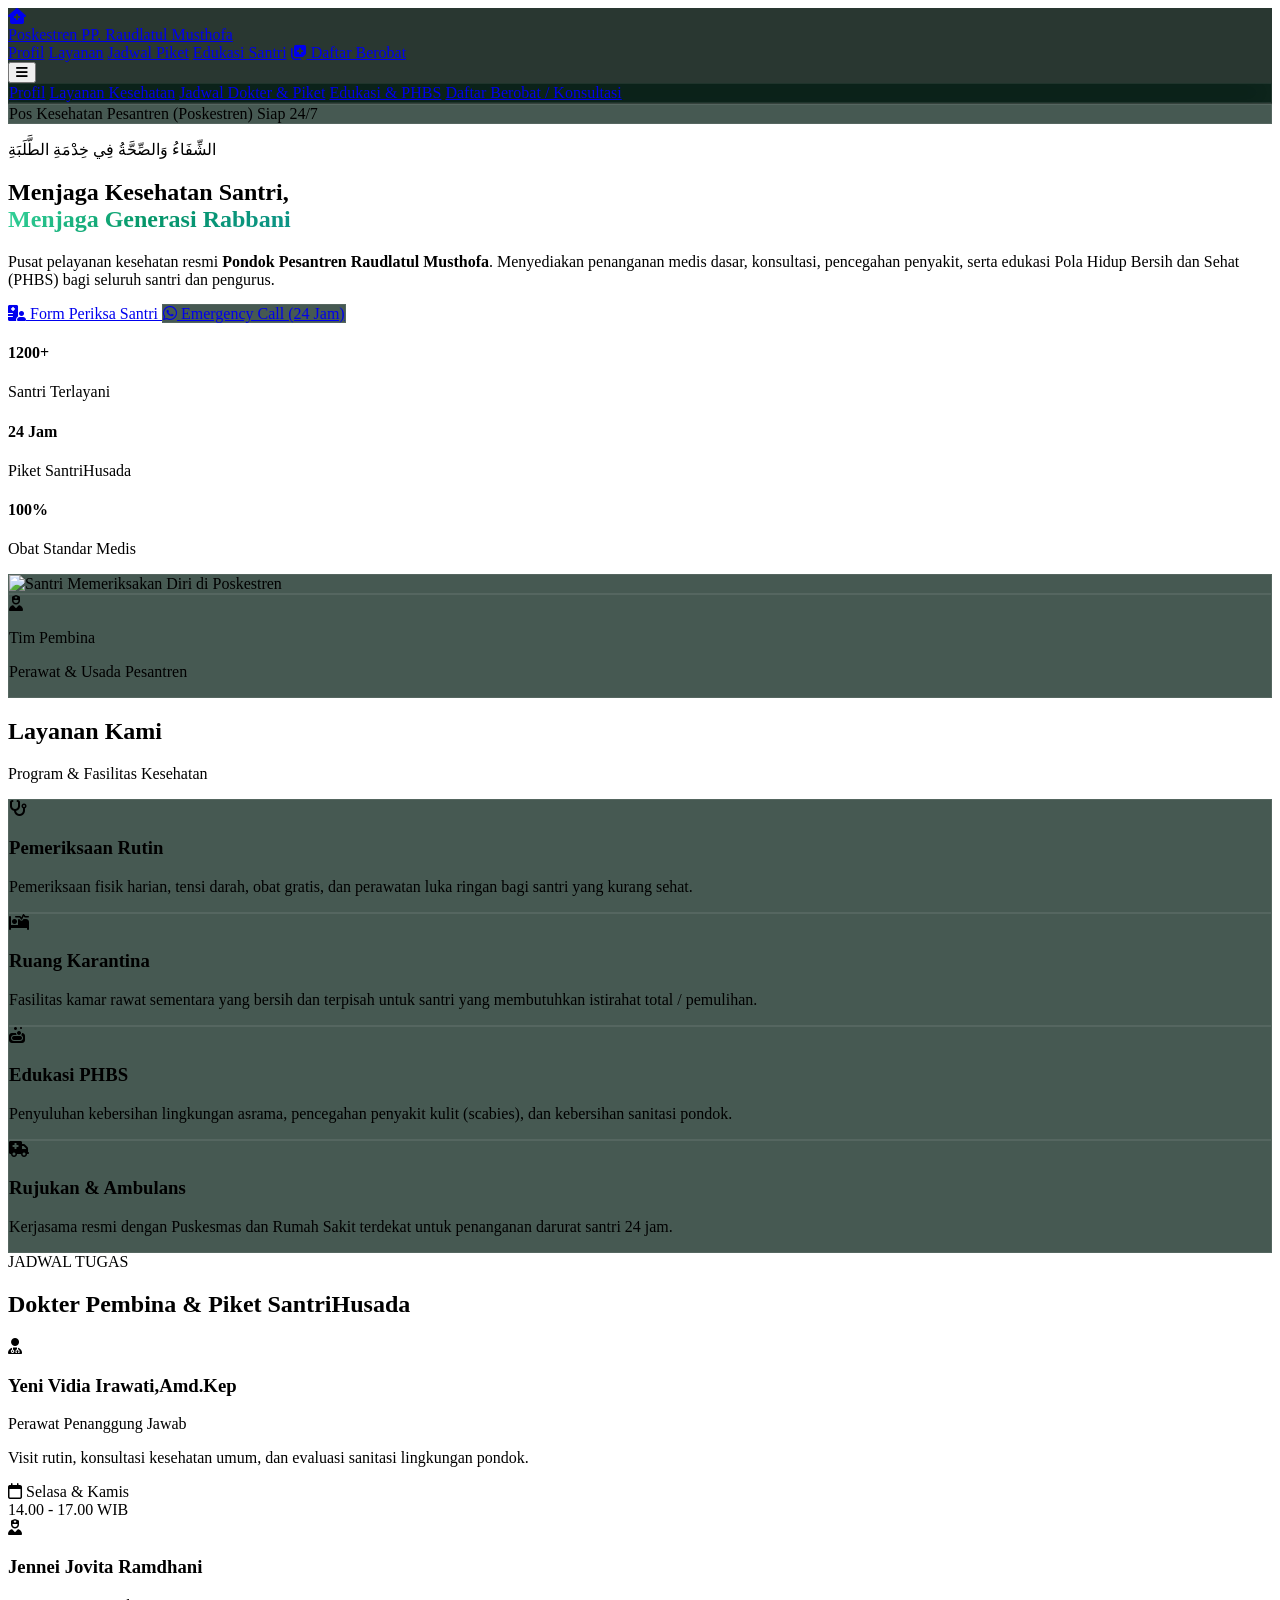
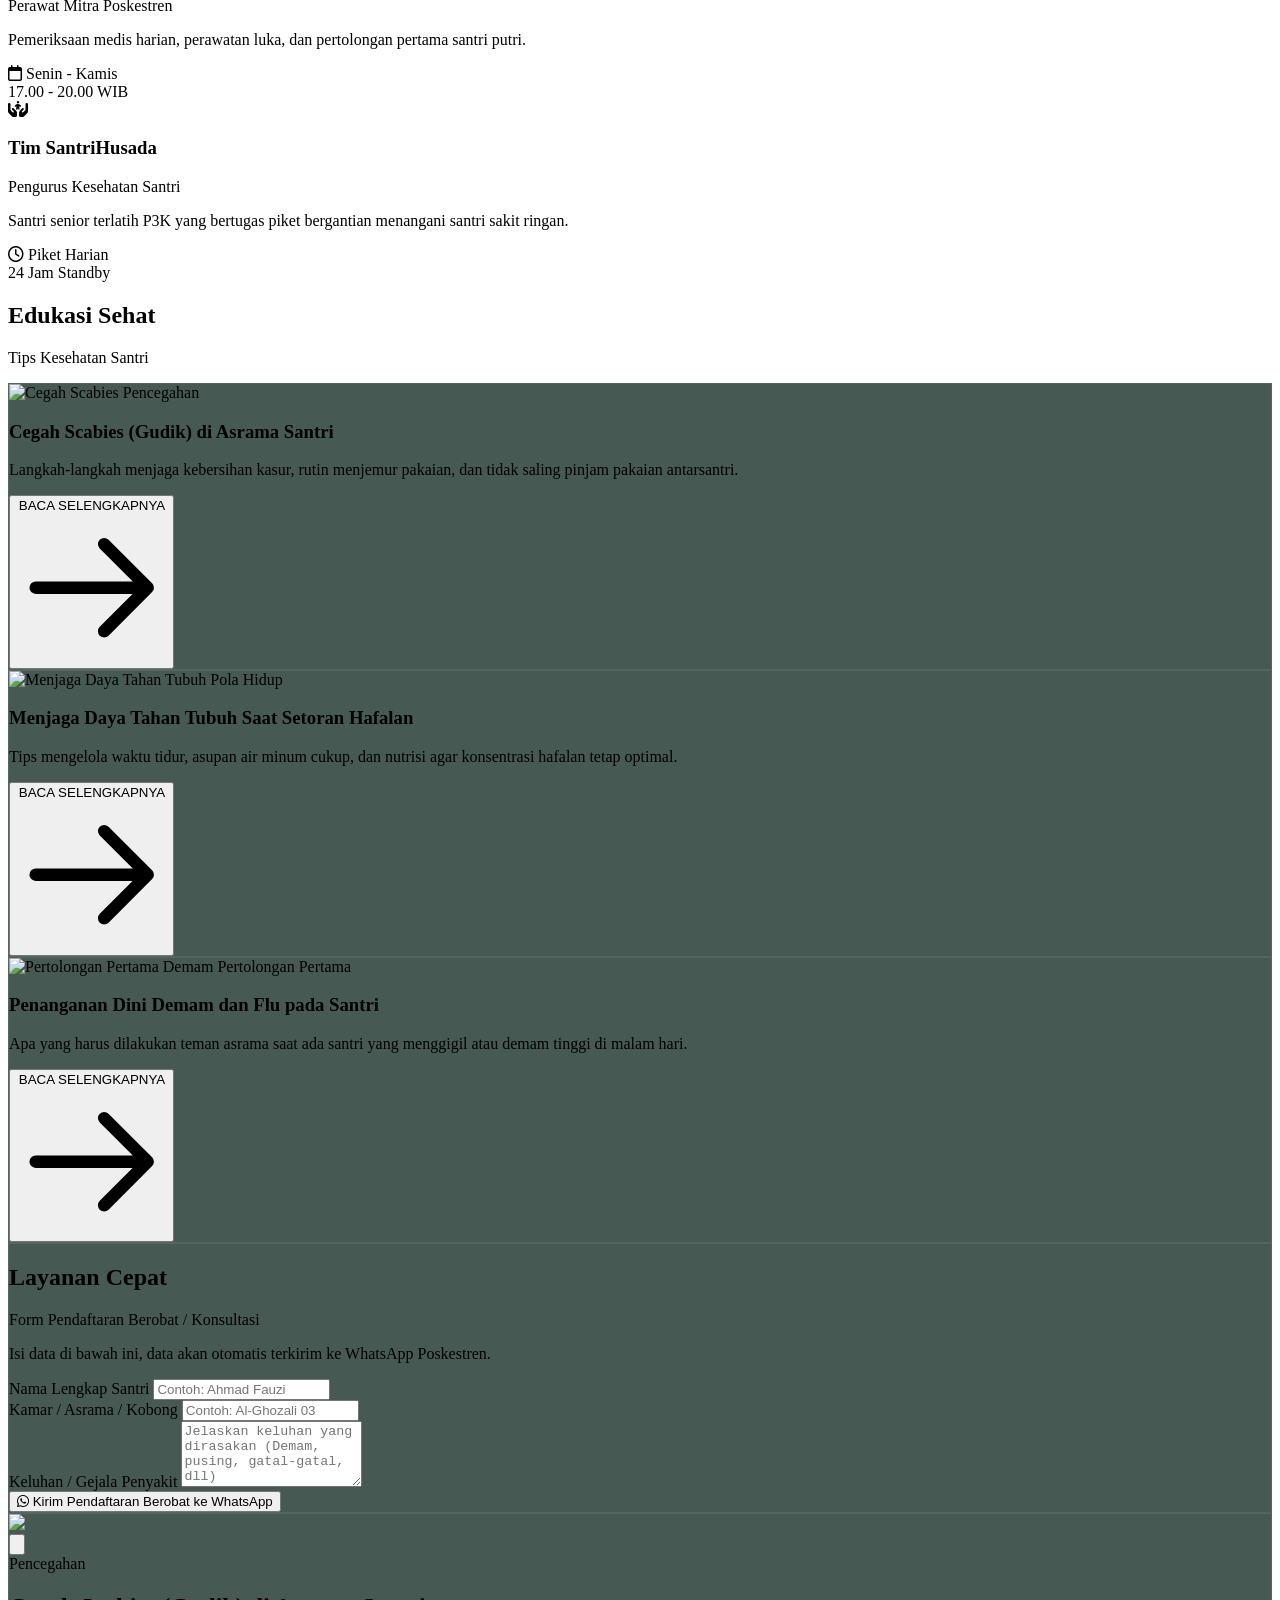
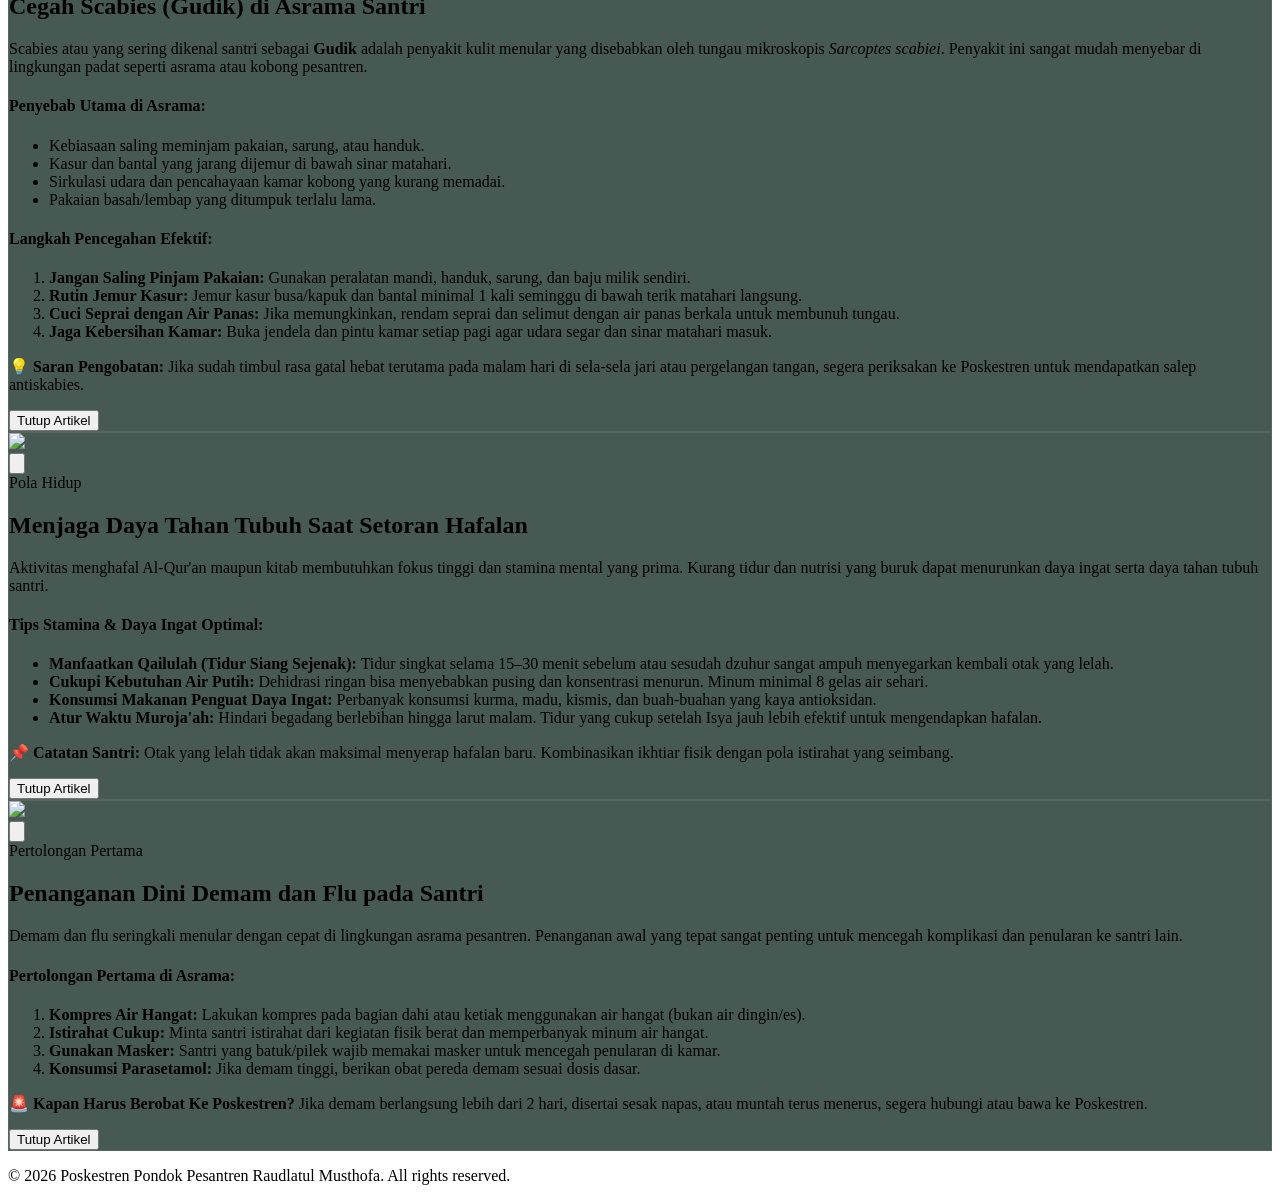
==== index.html @ 6a512077 "Update index.html" ====
<!DOCTYPE html>
<html lang="id" class="scroll-smooth">
<head>
    <meta charset="UTF-8">
    <meta name="viewport" content="width=device-width, initial-scale=1.0">
    <title>Poskestren - Divisi Kesehatan Pondok Pesantren Raudlatul Musthofa</title>
    
    <!-- Tailwind CSS CDN -->
    <script src="https://cdn.tailwindcss.com"></script>
    <!-- Font Awesome Icons -->
    <link rel="stylesheet" href="https://cdnjs.cloudflare.com/ajax/libs/font-awesome/6.4.0/css/all.min.css">
    <!-- Google Fonts -->
    <link href="https://fonts.googleapis.com/css2?family=Plus+Jakarta+Sans:wght@300;400;500;600;700;800&family=Amiri:wght@400;700&display=swap" rel="stylesheet">
    
    <script>
        tailwind.config = {
            theme: {
                extend: {
                    fontFamily: {
                        sans: ['Plus Jakarta Sans', 'sans-serif'],
                        arabic: ['Amiri', 'serif'],
                    },
                    colors: {
                        santri: {
                            dark: '#04150E',
                            card: '#082218',
                            primary: '#0D9488',
                            emerald: '#059669',
                            gold: '#D97706',
                            light: '#ECFDF5'
                        }
                    },
                    animation: {
                        'float-slow': 'float 6s ease-in-out infinite',
                    },
                    keyframes: {
                        float: {
                            '0%, 100%': { transform: 'translateY(0px)' },
                            '50%': { transform: 'translateY(-10px)' },
                        }
                    }
                }
            }
        }
    </script>
    <style>
        ::-webkit-scrollbar {
            width: 8px;
        }
        ::-webkit-scrollbar-track {
            background: #04150E;
        }
        ::-webkit-scrollbar-thumb {
            background: #115E59;
            border-radius: 4px;
        }
        ::-webkit-scrollbar-thumb:hover {
            background: #0D9488;
        }
        .glass-card {
            background: rgba(8, 34, 24, 0.75);
            backdrop-filter: blur(14px);
            border: 1px solid rgba(255, 255, 255, 0.08);
        }
        .glass-nav {
            background: rgba(4, 21, 14, 0.85);
            backdrop-filter: blur(16px);
            border-bottom: 1px solid rgba(255, 255, 255, 0.05);
        }
        .text-gold-gradient {
            background: linear-gradient(135deg, #F59E0B 0%, #FBBF24 50%, #D97706 100%);
            -webkit-background-clip: text;
            -webkit-text-fill-color: transparent;
        }
        .text-emerald-gradient {
            background: linear-gradient(135deg, #34D399 0%, #059669 50%, #0D9488 100%);
            -webkit-background-clip: text;
            -webkit-text-fill-color: transparent;
        }
    </style>
</head>
<body class="bg-santri-dark text-slate-200 font-sans antialiased relative overflow-x-hidden selection:bg-emerald-500 selection:text-white">

    <!-- Ambient Glowing Backgrounds -->
    <div class="fixed top-0 left-1/4 w-[500px] h-[500px] bg-emerald-600/10 rounded-full blur-[120px] pointer-events-none -z-10 animate-pulse"></div>
    <div class="fixed bottom-1/3 right-10 w-[400px] h-[400px] bg-teal-500/10 rounded-full blur-[100px] pointer-events-none -z-10"></div>

    <!-- Navigation Bar -->
    <header class="fixed top-0 left-0 w-full z-40 glass-nav transition-all duration-300">
        <div class="max-w-7xl mx-auto px-6 py-4 flex items-center justify-between">
            <a href="#" class="flex items-center gap-3 group">
                <div class="w-10 h-10 rounded-xl bg-gradient-to-tr from-emerald-600 to-amber-500 flex items-center justify-center text-white text-xl font-extrabold shadow-lg shadow-emerald-900/40 group-hover:scale-105 transition-transform">
                    <i class="fa-solid fa-house-medical"></i>
                </div>
                <div>
                    <span class="text-lg font-bold text-white block leading-tight">Poskestren</span>
                    <span class="text-xs text-emerald-400 font-medium">PP. Raudlatul Musthofa</span>
                </div>
            </a>

            <!-- Desktop Nav -->
            <nav class="hidden lg:flex items-center space-x-8 text-sm font-medium">
                <a href="#profil" class="text-slate-300 hover:text-emerald-400 transition-colors">Profil</a>
                <a href="#services" class="text-slate-300 hover:text-emerald-400 transition-colors">Layanan</a>
                <a href="#schedule" class="text-slate-300 hover:text-emerald-400 transition-colors">Jadwal Piket</a>
                <a href="#edukasisantri" class="text-slate-300 hover:text-emerald-400 transition-colors">Edukasi Santri</a>
                <a href="#consultation" class="px-5 py-2.5 rounded-full bg-gradient-to-r from-emerald-600 to-teal-500 text-white font-semibold shadow-lg shadow-emerald-900/50 hover:scale-105 transition-all flex items-center gap-2">
                    <i class="fa-solid fa-notes-medical"></i> Daftar Berobat
                </a>
            </nav>

            <!-- Mobile Menu Toggle Button -->
            <button id="mobile-menu-btn" class="lg:hidden text-slate-300 hover:text-white text-2xl focus:outline-none">
                <i class="fa-solid fa-bars" id="menu-icon"></i>
            </button>
        </div>

        <!-- Mobile Navigation Menu -->
        <div id="mobile-menu" class="hidden lg:hidden glass-card border-t border-white/10 px-6 py-6 space-y-4 transition-all">
            <a href="#profil" class="block text-slate-300 hover:text-emerald-400 font-medium py-1 mobile-link">Profil</a>
            <a href="#services" class="block text-slate-300 hover:text-emerald-400 font-medium py-1 mobile-link">Layanan Kesehatan</a>
            <a href="#schedule" class="block text-slate-300 hover:text-emerald-400 font-medium py-1 mobile-link">Jadwal Dokter & Piket</a>
            <a href="#edukasisantri" class="block text-slate-300 hover:text-emerald-400 font-medium py-1 mobile-link">Edukasi & PHBS</a>
            <a href="#consultation" class="block w-full text-center px-5 py-3 rounded-xl bg-gradient-to-r from-emerald-600 to-teal-500 text-white font-semibold shadow-lg mobile-link">Daftar Berobat / Konsultasi</a>
        </div>
    </header>

    <!-- Hero Section (Profil) -->
    <section id="profil" class="min-h-screen pt-32 pb-20 flex items-center justify-center relative px-6">
        <div class="max-w-7xl mx-auto grid grid-cols-1 lg:grid-cols-12 gap-12 items-center">
            
            <div class="lg:col-span-7 space-y-8 text-center lg:text-left">
                <div class="inline-flex items-center gap-2 px-4 py-2 rounded-full glass-card border border-emerald-500/30 text-emerald-300 text-xs sm:text-sm font-medium animate-bounce">
                    <span class="w-2 h-2 rounded-full bg-emerald-400 animate-ping"></span>
                    Pos Kesehatan Pesantren (Poskestren) Siap 24/7
                </div>

                <div class="space-y-3">
                    <p class="font-arabic text-2xl text-amber-400 tracking-wide">الشِّفَاءُ وَالصِّحَّةُ فِي خِدْمَةِ الطَّلَبَةِ</p>
                    <h1 class="text-3xl sm:text-5xl font-extrabold text-white tracking-tight leading-tight">
                        Menjaga Kesehatan Santri, <br>
                        <span class="text-emerald-gradient">Menjaga Generasi Rabbani</span>
                    </h1>
                </div>

                <p class="text-slate-300 text-base sm:text-lg max-w-2xl mx-auto lg:mx-0 leading-relaxed font-normal">
                    Pusat pelayanan kesehatan resmi <b>Pondok Pesantren Raudlatul Musthofa</b>. Menyediakan penanganan medis dasar, konsultasi, pencegahan penyakit, serta edukasi Pola Hidup Bersih dan Sehat (PHBS) bagi seluruh santri dan pengurus.
                </p>

                <div class="flex flex-col sm:flex-row items-center justify-center lg:justify-start gap-4 pt-2">
                    <a href="#consultation" class="w-full sm:w-auto px-8 py-4 rounded-xl bg-gradient-to-r from-emerald-600 via-teal-600 to-emerald-500 text-white font-bold shadow-xl shadow-emerald-900/40 hover:-translate-y-1 transition-all text-center flex items-center justify-center gap-2">
                        <i class="fa-solid fa-hospital-user"></i> Form Periksa Santri
                    </a>
                    <a href="https://wa.me/6285784960886?text=Halo%20Poskestren,%20saya%20ingin%20melakukan%20panggilan%20darurat%20kesehatan%20santri." target="_blank" class="w-full sm:w-auto px-8 py-4 rounded-xl glass-card text-emerald-400 font-semibold hover:bg-emerald-500/10 border border-emerald-500/30 hover:border-emerald-400 transition-all text-center flex items-center justify-center gap-2">
                        <i class="fa-brands fa-whatsapp text-xl text-emerald-400"></i> Emergency Call (24 Jam)
                    </a>
                </div>

                <!-- Animated Stats Counter -->
                <div class="pt-8 border-t border-white/10 grid grid-cols-3 gap-4 text-center lg:text-left">
                    <div>
                        <h4 class="text-2xl sm:text-4xl font-extrabold text-white"><span class="counter" data-target="1200">1200</span>+</h4>
                        <p class="text-slate-400 text-xs sm:text-sm">Santri Terlayani</p>
                    </div>
                    <div>
                        <h4 class="text-2xl sm:text-4xl font-extrabold text-white">24 <span class="text-emerald-400 text-sm">Jam</span></h4>
                        <p class="text-slate-400 text-xs sm:text-sm">Piket SantriHusada</p>
                    </div>
                    <div>
                        <h4 class="text-2xl sm:text-4xl font-extrabold text-white"><span class="counter" data-target="100">100</span>%</h4>
                        <p class="text-slate-400 text-xs sm:text-sm">Obat Standar Medis</p>
                    </div>
                </div>
            </div>

            <!-- Profile Illustration / Photo -->
            <div class="lg:col-span-5 flex justify-center relative">
                <div class="relative w-72 h-72 sm:w-96 sm:h-96 animate-float-slow">
                    <div class="absolute inset-0 rounded-3xl bg-gradient-to-tr from-emerald-600 via-teal-500 to-amber-500 blur-2xl opacity-40"></div>
                    <div class="relative w-full h-full rounded-3xl glass-card p-4 border border-emerald-500/30 overflow-hidden flex items-center justify-center">
                        <img src="https://images.unsplash.com/photo-1576091160550-2173dba999ef?auto=format&fit=crop&w=800&q=80" alt="Santri Memeriksakan Diri di Poskestren" class="w-full h-full object-cover rounded-2xl filter brightness-90 hover:scale-105 transition-all duration-500">
                    </div>
                    
                    <div class="absolute -bottom-6 -left-6 glass-card p-4 rounded-2xl border border-emerald-500/40 flex items-center gap-3 shadow-2xl">
                        <div class="w-12 h-12 rounded-xl bg-emerald-500/20 text-emerald-400 flex items-center justify-center text-2xl">
                            <i class="fa-solid fa-user-nurse"></i>
                        </div>
                        <div>
                            <p class="text-xs text-slate-400">Tim Pembina</p>
                            <p class="text-sm font-bold text-white">Perawat & Usada Pesantren</p>
                        </div>
                    </div>
                </div>
            </div>

        </div>
    </section>

    <!-- Services Section -->
    <section id="services" class="py-24 px-6 relative">
        <div class="max-w-7xl mx-auto">
            <div class="text-center max-w-2xl mx-auto mb-16">
                <h2 class="text-emerald-400 text-sm font-extrabold uppercase tracking-widest mb-2">Layanan Kami</h2>
                <p class="text-3xl sm:text-4xl font-bold text-white">Program & Fasilitas Kesehatan</p>
            </div>

            <div class="grid grid-cols-1 md:grid-cols-2 lg:grid-cols-4 gap-8">
                <div class="glass-card p-8 rounded-3xl hover:-translate-y-2 transition-all duration-300 border border-white/5 hover:border-emerald-500/50 group cursor-pointer">
                    <div class="w-14 h-14 rounded-2xl bg-emerald-500/20 text-emerald-400 group-hover:bg-emerald-500 group-hover:text-white flex items-center justify-center text-2xl transition-all mb-6 shadow-md">
                        <i class="fa-solid fa-stethoscope"></i>
                    </div>
                    <h3 class="text-xl font-bold text-white mb-3">Pemeriksaan Rutin</h3>
                    <p class="text-slate-400 text-sm leading-relaxed">Pemeriksaan fisik harian, tensi darah, obat gratis, dan perawatan luka ringan bagi santri yang kurang sehat.</p>
                </div>

                <div class="glass-card p-8 rounded-3xl hover:-translate-y-2 transition-all duration-300 border border-white/5 hover:border-emerald-500/50 group cursor-pointer">
                    <div class="w-14 h-14 rounded-2xl bg-emerald-500/20 text-emerald-400 group-hover:bg-emerald-500 group-hover:text-white flex items-center justify-center text-2xl transition-all mb-6 shadow-md">
                        <i class="fa-solid fa-bed-pulse"></i>
                    </div>
                    <h3 class="text-xl font-bold text-white mb-3">Ruang Karantina</h3>
                    <p class="text-slate-400 text-sm leading-relaxed">Fasilitas kamar rawat sementara yang bersih dan terpisah untuk santri yang membutuhkan istirahat total / pemulihan.</p>
                </div>

                <div class="glass-card p-8 rounded-3xl hover:-translate-y-2 transition-all duration-300 border border-white/5 hover:border-emerald-500/50 group cursor-pointer">
                    <div class="w-14 h-14 rounded-2xl bg-emerald-500/20 text-emerald-400 group-hover:bg-emerald-500 group-hover:text-white flex items-center justify-center text-2xl transition-all mb-6 shadow-md">
                        <i class="fa-solid fa-soap"></i>
                    </div>
                    <h3 class="text-xl font-bold text-white mb-3">Edukasi PHBS</h3>
                    <p class="text-slate-400 text-sm leading-relaxed">Penyuluhan kebersihan lingkungan asrama, pencegahan penyakit kulit (scabies), dan kebersihan sanitasi pondok.</p>
                </div>

                <div class="glass-card p-8 rounded-3xl hover:-translate-y-2 transition-all duration-300 border border-white/5 hover:border-emerald-500/50 group cursor-pointer">
                    <div class="w-14 h-14 rounded-2xl bg-emerald-500/20 text-emerald-400 group-hover:bg-emerald-500 group-hover:text-white flex items-center justify-center text-2xl transition-all mb-6 shadow-md">
                        <i class="fa-solid fa-truck-medical"></i>
                    </div>
                    <h3 class="text-xl font-bold text-white mb-3">Rujukan & Ambulans</h3>
                    <p class="text-slate-400 text-sm leading-relaxed">Kerjasama resmi dengan Puskesmas dan Rumah Sakit terdekat untuk penanganan darurat santri 24 jam.</p>
                </div>
            </div>
        </div>
    </section>

    <!-- SECTION JADWAL TUGAS / PIKET -->
    <section id="schedule" class="py-24 px-6 relative">
        <div class="max-w-7xl mx-auto">
            <div class="text-center max-w-3xl mx-auto mb-16 space-y-2">
                <span class="text-emerald-400 text-sm font-extrabold uppercase tracking-widest block">JADWAL TUGAS</span>
                <h2 class="text-3xl sm:text-5xl font-extrabold text-white tracking-tight">Dokter Pembina & Piket SantriHusada</h2>
            </div>

            <div class="grid grid-cols-1 md:grid-cols-3 gap-6">
                <div class="bg-[#041d13]/80 border border-emerald-500/20 rounded-3xl p-6 sm:p-8 flex flex-col justify-between hover:border-emerald-500/50 transition-all duration-300">
                    <div>
                        <div class="flex items-center gap-4 mb-6">
                            <div class="w-14 h-14 rounded-full bg-emerald-900/60 border border-emerald-500/40 flex items-center justify-center text-emerald-400 text-xl flex-shrink-0">
                                <i class="fa-solid fa-user-doctor"></i>
                            </div>
                            <div>
                                <h3 class="text-xl font-bold text-white leading-snug">Yeni Vidia Irawati,Amd.Kep</h3>
                                <p class="text-emerald-400 text-sm font-medium">Perawat Penanggung Jawab</p>
                            </div>
                        </div>
                        <p class="text-slate-300 text-sm leading-relaxed mb-8">
                            Visit rutin, konsultasi kesehatan umum, dan evaluasi sanitasi lingkungan pondok.
                        </p>
                    </div>
                    <div class="pt-6 border-t border-white/10 flex items-center justify-between text-sm">
                        <div class="flex items-center gap-2 text-slate-300">
                            <i class="fa-regular fa-calendar text-emerald-400"></i>
                            <span>Selasa & Kamis</span>
                        </div>
                        <span class="text-amber-400 font-bold">14.00 - 17.00 WIB</span>
                    </div>
                </div>

                <div class="bg-[#041d13]/80 border border-emerald-500/20 rounded-3xl p-6 sm:p-8 flex flex-col justify-between hover:border-emerald-500/50 transition-all duration-300">
                    <div>
                        <div class="flex items-center gap-4 mb-6">
                            <div class="w-14 h-14 rounded-full bg-emerald-900/60 border border-emerald-500/40 flex items-center justify-center text-emerald-400 text-xl flex-shrink-0">
                                <i class="fa-solid fa-user-nurse"></i>
                            </div>
                            <div>
                                <h3 class="text-xl font-bold text-white leading-snug">Jennei Jovita Ramdhani</h3>
                                <p class="text-emerald-400 text-sm font-medium">Perawat Mitra Poskestren</p>
                            </div>
                        </div>
                        <p class="text-slate-300 text-sm leading-relaxed mb-8">
                            Pemeriksaan medis harian, perawatan luka, dan pertolongan pertama santri putri.
                        </p>
                    </div>
                    <div class="pt-6 border-t border-white/10 flex items-center justify-between text-sm">
                        <div class="flex items-center gap-2 text-slate-300">
                            <i class="fa-regular fa-calendar text-emerald-400"></i>
                            <span>Senin - Kamis</span>
                        </div>
                        <span class="text-amber-400 font-bold">17.00 - 20.00 WIB</span>
                    </div>
                </div>

                <div class="bg-[#041d13]/80 border border-emerald-500/20 rounded-3xl p-6 sm:p-8 flex flex-col justify-between hover:border-emerald-500/50 transition-all duration-300">
                    <div>
                        <div class="flex items-center gap-4 mb-6">
                            <div class="w-14 h-14 rounded-full bg-amber-950/60 border border-amber-500/40 flex items-center justify-center text-amber-400 text-xl flex-shrink-0">
                                <i class="fa-solid fa-hands-holding-child"></i>
                            </div>
                            <div>
                                <h3 class="text-xl font-bold text-white leading-snug">Tim SantriHusada</h3>
                                <p class="text-amber-400 text-sm font-medium">Pengurus Kesehatan Santri</p>
                            </div>
                        </div>
                        <p class="text-slate-300 text-sm leading-relaxed mb-8">
                            Santri senior terlatih P3K yang bertugas piket bergantian menangani santri sakit ringan.
                        </p>
                    </div>
                    <div class="pt-6 border-t border-white/10 flex items-center justify-between text-sm">
                        <div class="flex items-center gap-2 text-slate-300">
                            <i class="fa-regular fa-clock text-emerald-400"></i>
                            <span>Piket Harian</span>
                        </div>
                        <span class="text-emerald-400 font-bold">24 Jam Standby</span>
                    </div>
                </div>
            </div>
        </div>
    </section>

    <!-- Articles / Health Tips Section (Edukasi Santri) -->
    <section id="edukasisantri" class="py-24 px-6 relative">
        <div class="max-w-7xl mx-auto">
            <div class="flex flex-col md:flex-row md:items-end justify-between mb-12 gap-6">
                <div>
                    <h2 class="text-emerald-400 text-sm font-extrabold uppercase tracking-widest mb-2">Edukasi Sehat</h2>
                    <p class="text-3xl sm:text-4xl font-bold text-white">Tips Kesehatan Santri</p>
                </div>
            </div>

            <div class="grid grid-cols-1 md:grid-cols-3 gap-8">
                <div class="glass-card border border-white/10 rounded-2xl overflow-hidden shadow-xl hover:shadow-2xl hover:border-emerald-500/50 transition-all duration-300 flex flex-col group">
                    <div class="relative h-48 overflow-hidden">
                        <img src="https://images.unsplash.com/photo-1584515979956-d9f6e5d09982?auto=format&fit=crop&w=800&q=80" alt="Cegah Scabies" class="w-full h-full object-cover group-hover:scale-105 transition-transform duration-500 brightness-90">
                        <span class="absolute top-4 left-4 bg-emerald-600/90 text-white text-xs font-semibold px-3 py-1.5 rounded-full backdrop-blur-md">Pencegahan</span>
                    </div>
                    <div class="p-6 flex flex-col flex-grow justify-between">
                        <div>
                            <h3 class="text-xl font-bold text-white mb-3 group-hover:text-emerald-400 transition-colors">Cegah Scabies (Gudik) di Asrama Santri</h3>
                            <p class="text-slate-400 text-sm leading-relaxed mb-6">Langkah-langkah menjaga kebersihan kasur, rutin menjemur pakaian, dan tidak saling pinjam pakaian antarsantri.</p>
                        </div>
                        <button onclick="openModal('modal-scabies')" class="inline-flex items-center text-emerald-400 hover:text-emerald-300 font-semibold text-sm tracking-wide transition-colors group/btn cursor-pointer">
                            <span>BACA SELENGKAPNYA</span>
                            <svg class="w-4 h-4 ml-2 transform group-hover/btn:translate-x-1 transition-transform" fill="none" stroke="currentColor" viewBox="0 0 24 24"><path stroke-linecap="round" stroke-linejoin="round" stroke-width="2" d="M14 5l7 7m0 0l-7 7m7-7H3"/></svg>
                        </button>
                    </div>
                </div>

                <div class="glass-card border border-white/10 rounded-2xl overflow-hidden shadow-xl hover:shadow-2xl hover:border-emerald-500/50 transition-all duration-300 flex flex-col group">
                    <div class="relative h-48 overflow-hidden">
                        <img src="https://images.unsplash.com/photo-1506126613408-eca07ce68773?auto=format&fit=crop&w=800&q=80" alt="Menjaga Daya Tahan Tubuh" class="w-full h-full object-cover group-hover:scale-105 transition-transform duration-500 brightness-90">
                        <span class="absolute top-4 left-4 bg-amber-600/90 text-white text-xs font-semibold px-3 py-1.5 rounded-full backdrop-blur-md">Pola Hidup</span>
                    </div>
                    <div class="p-6 flex flex-col flex-grow justify-between">
                        <div>
                            <h3 class="text-xl font-bold text-white mb-3 group-hover:text-emerald-400 transition-colors">Menjaga Daya Tahan Tubuh Saat Setoran Hafalan</h3>
                            <p class="text-slate-400 text-sm leading-relaxed mb-6">Tips mengelola waktu tidur, asupan air minum cukup, dan nutrisi agar konsentrasi hafalan tetap optimal.</p>
                        </div>
                        <button onclick="openModal('modal-hafalan')" class="inline-flex items-center text-emerald-400 hover:text-emerald-300 font-semibold text-sm tracking-wide transition-colors group/btn cursor-pointer">
                            <span>BACA SELENGKAPNYA</span>
                            <svg class="w-4 h-4 ml-2 transform group-hover/btn:translate-x-1 transition-transform" fill="none" stroke="currentColor" viewBox="0 0 24 24"><path stroke-linecap="round" stroke-linejoin="round" stroke-width="2" d="M14 5l7 7m0 0l-7 7m7-7H3"/></svg>
                        </button>
                    </div>
                </div>

                <div class="glass-card border border-white/10 rounded-2xl overflow-hidden shadow-xl hover:shadow-2xl hover:border-emerald-500/50 transition-all duration-300 flex flex-col group">
                    <div class="relative h-48 overflow-hidden">
                        <img src="https://images.unsplash.com/photo-1584308666744-24d5c474f2ae?auto=format&fit=crop&w=800&q=80" alt="Pertolongan Pertama Demam" class="w-full h-full object-cover group-hover:scale-105 transition-transform duration-500 brightness-90">
                        <span class="absolute top-4 left-4 bg-teal-600/90 text-white text-xs font-semibold px-3 py-1.5 rounded-full backdrop-blur-md">Pertolongan Pertama</span>
                    </div>
                    <div class="p-6 flex flex-col flex-grow justify-between">
                        <div>
                            <h3 class="text-xl font-bold text-white mb-3 group-hover:text-emerald-400 transition-colors">Penanganan Dini Demam dan Flu pada Santri</h3>
                            <p class="text-slate-400 text-sm leading-relaxed mb-6">Apa yang harus dilakukan teman asrama saat ada santri yang menggigil atau demam tinggi di malam hari.</p>
                        </div>
                        <button onclick="openModal('modal-flu')" class="inline-flex items-center text-emerald-400 hover:text-emerald-300 font-semibold text-sm tracking-wide transition-colors group/btn cursor-pointer">
                            <span>BACA SELENGKAPNYA</span>
                            <svg class="w-4 h-4 ml-2 transform group-hover/btn:translate-x-1 transition-transform" fill="none" stroke="currentColor" viewBox="0 0 24 24"><path stroke-linecap="round" stroke-linejoin="round" stroke-width="2" d="M14 5l7 7m0 0l-7 7m7-7H3"/></svg>
                        </button>
                    </div>
                </div>
            </div>
        </div>
    </section>

    <!-- Form Pendaftaran Berobat Section -->
    <section id="consultation" class="py-24 px-6 relative bg-santri-card/50">
        <div class="max-w-3xl mx-auto glass-card p-8 sm:p-12 rounded-3xl border border-emerald-500/20 shadow-2xl">
            <div class="text-center mb-10">
                <h2 class="text-emerald-400 text-sm font-extrabold uppercase tracking-widest mb-2">Layanan Cepat</h2>
                <p class="text-2xl sm:text-3xl font-bold text-white">Form Pendaftaran Berobat / Konsultasi</p>
                <p class="text-slate-400 text-sm mt-2">Isi data di bawah ini, data akan otomatis terkirim ke WhatsApp Poskestren.</p>
            </div>

            <form onsubmit="kirimWhatsApp(event)" class="space-y-6">
                <div class="grid grid-cols-1 sm:grid-cols-2 gap-6">
                    <div>
                        <label class="block text-sm font-medium text-slate-300 mb-2">Nama Lengkap Santri</label>
                        <input type="text" id="nama" required class="w-full px-4 py-3 rounded-xl bg-santri-dark border border-white/10 text-white focus:border-emerald-500 focus:outline-none" placeholder="Contoh: Ahmad Fauzi">
                    </div>
                    <div>
                        <label class="block text-sm font-medium text-slate-300 mb-2">Kamar / Asrama / Kobong</label>
                        <input type="text" id="kamar" required class="w-full px-4 py-3 rounded-xl bg-santri-dark border border-white/10 text-white focus:border-emerald-500 focus:outline-none" placeholder="Contoh: Al-Ghozali 03">
                    </div>
                </div>

                <div>
                    <label class="block text-sm font-medium text-slate-300 mb-2">Keluhan / Gejala Penyakit</label>
                    <textarea id="keluhan" rows="4" required class="w-full px-4 py-3 rounded-xl bg-santri-dark border border-white/10 text-white focus:border-emerald-500 focus:outline-none" placeholder="Jelaskan keluhan yang dirasakan (Demam, pusing, gatal-gatal, dll)"></textarea>
                </div>

                <button type="submit" class="w-full py-4 rounded-xl bg-gradient-to-r from-emerald-600 to-teal-500 text-white font-bold shadow-lg shadow-emerald-950/50 hover:scale-[1.01] transition-all flex items-center justify-center gap-2 cursor-pointer">
                    <i class="fa-brands fa-whatsapp text-xl"></i> Kirim Pendaftaran Berobat ke WhatsApp
                </button>
            </form>
        </div>
    </section>

    <!-- MODAL POPUP 1 -->
    <div id="modal-scabies" class="fixed inset-0 z-50 hidden flex items-center justify-center p-4 sm:p-6 overflow-y-auto">
        <div class="fixed inset-0 bg-black/80 backdrop-blur-sm transition-opacity" onclick="closeModal('modal-scabies')"></div>
        <div class="relative glass-card border border-emerald-500/40 rounded-2xl max-w-2xl w-full mx-auto shadow-2xl overflow-hidden z-10 max-h-[90vh] flex flex-col">
            <div class="relative h-56 sm:h-64 flex-shrink-0">
                <img src="https://images.unsplash.com/photo-1584515979956-d9f6e5d09982?auto=format&fit=crop&w=1000&q=80" class="w-full h-full object-cover">
                <div class="absolute inset-0 bg-gradient-to-t from-santri-dark via-santri-dark/40 to-transparent"></div>
                <button onclick="closeModal('modal-scabies')" class="absolute top-4 right-4 bg-black/60 hover:bg-black/90 text-white rounded-full p-2 backdrop-blur-md transition-colors focus:outline-none cursor-pointer">
                    <svg class="w-5 h-5" fill="none" stroke="currentColor" viewBox="0 0 24 24"><path stroke-linecap="round" stroke-linejoin="round" stroke-width="2" d="M6 18L18 6M6 6l12 12"/></svg>
                </button>
                <div class="absolute bottom-4 left-6 right-6">
                    <span class="inline-block bg-emerald-600 text-white text-xs font-semibold px-3 py-1 rounded-full mb-2">Pencegahan</span>
                    <h2 class="text-2xl sm:text-3xl font-bold text-white">Cegah Scabies (Gudik) di Asrama Santri</h2>
                </div>
            </div>
            <div class="p-6 overflow-y-auto space-y-4 text-slate-300 text-sm sm:text-base leading-relaxed">
                <p>Scabies atau yang sering dikenal santri sebagai <strong class="text-emerald-400">Gudik</strong> adalah penyakit kulit menular yang disebabkan oleh tungau mikroskopis <em>Sarcoptes scabiei</em>. Penyakit ini sangat mudah menyebar di lingkungan padat seperti asrama atau kobong pesantren.</p>
                <h4 class="text-lg font-semibold text-emerald-400 mt-4 mb-2">Penyebab Utama di Asrama:</h4>
                <ul class="list-disc pl-5 space-y-1 text-slate-300">
                    <li>Kebiasaan saling meminjam pakaian, sarung, atau handuk.</li>
                    <li>Kasur dan bantal yang jarang dijemur di bawah sinar matahari.</li>
                    <li>Sirkulasi udara dan pencahayaan kamar kobong yang kurang memadai.</li>
                    <li>Pakaian basah/lembap yang ditumpuk terlalu lama.</li>
                </ul>
                <h4 class="text-lg font-semibold text-emerald-400 mt-4 mb-2">Langkah Pencegahan Efektif:</h4>
                <ol class="list-decimal pl-5 space-y-2 text-slate-300">
                    <li><strong class="text-white">Jangan Saling Pinjam Pakaian:</strong> Gunakan peralatan mandi, handuk, sarung, dan baju milik sendiri.</li>
                    <li><strong class="text-white">Rutin Jemur Kasur:</strong> Jemur kasur busa/kapuk dan bantal minimal 1 kali seminggu di bawah terik matahari langsung.</li>
                    <li><strong class="text-white">Cuci Seprai dengan Air Panas:</strong> Jika memungkinkan, rendam seprai dan selimut dengan air panas berkala untuk membunuh tungau.</li>
                    <li><strong class="text-white">Jaga Kebersihan Kamar:</strong> Buka jendela dan pintu kamar setiap pagi agar udara segar dan sinar matahari masuk.</li>
                </ol>
                <div class="bg-emerald-950/60 border-l-4 border-emerald-500 p-4 rounded-r-lg mt-6">
                    <p class="text-xs sm:text-sm text-emerald-300 font-medium">💡 <strong>Saran Pengobatan:</strong> Jika sudah timbul rasa gatal hebat terutama pada malam hari di sela-sela jari atau pergelangan tangan, segera periksakan ke Poskestren untuk mendapatkan salep antiskabies.</p>
                </div>
            </div>
            <div class="p-4 bg-santri-dark border-t border-white/10 flex justify-end">
                <button onclick="closeModal('modal-scabies')" class="px-5 py-2 bg-emerald-600 hover:bg-emerald-500 text-white font-medium rounded-xl text-sm transition-colors cursor-pointer">Tutup Artikel</button>
            </div>
        </div>
    </div>

    <!-- MODAL POPUP 2 -->
    <div id="modal-hafalan" class="fixed inset-0 z-50 hidden flex items-center justify-center p-4 sm:p-6 overflow-y-auto">
        <div class="fixed inset-0 bg-black/80 backdrop-blur-sm transition-opacity" onclick="closeModal('modal-hafalan')"></div>
        <div class="relative glass-card border border-amber-500/40 rounded-2xl max-w-2xl w-full mx-auto shadow-2xl overflow-hidden z-10 max-h-[90vh] flex flex-col">
            <div class="relative h-56 sm:h-64 flex-shrink-0">
                <img src="https://images.unsplash.com/photo-1506126613408-eca07ce68773?auto=format&fit=crop&w=1000&q=80" class="w-full h-full object-cover">
                <div class="absolute inset-0 bg-gradient-to-t from-santri-dark via-santri-dark/40 to-transparent"></div>
                <button onclick="closeModal('modal-hafalan')" class="absolute top-4 right-4 bg-black/60 hover:bg-black/90 text-white rounded-full p-2 backdrop-blur-md transition-colors focus:outline-none cursor-pointer">
                    <svg class="w-5 h-5" fill="none" stroke="currentColor" viewBox="0 0 24 24"><path stroke-linecap="round" stroke-linejoin="round" stroke-width="2" d="M6 18L18 6M6 6l12 12"/></svg>
                </button>
                <div class="absolute bottom-4 left-6 right-6">
                    <span class="inline-block bg-amber-600 text-white text-xs font-semibold px-3 py-1 rounded-full mb-2">Pola Hidup</span>
                    <h2 class="text-2xl sm:text-3xl font-bold text-white">Menjaga Daya Tahan Tubuh Saat Setoran Hafalan</h2>
                </div>
            </div>
            <div class="p-6 overflow-y-auto space-y-4 text-slate-300 text-sm sm:text-base leading-relaxed">
                <p>Aktivitas menghafal Al-Qur'an maupun kitab membutuhkan fokus tinggi dan stamina mental yang prima. Kurang tidur dan nutrisi yang buruk dapat menurunkan daya ingat serta daya tahan tubuh santri.</p>
                <h4 class="text-lg font-semibold text-amber-400 mt-4 mb-2">Tips Stamina & Daya Ingat Optimal:</h4>
                <ul class="list-disc pl-5 space-y-2 text-slate-300">
                    <li><strong class="text-white">Manfaatkan Qailulah (Tidur Siang Sejenak):</strong> Tidur singkat selama 15–30 menit sebelum atau sesudah dzuhur sangat ampuh menyegarkan kembali otak yang lelah.</li>
                    <li><strong class="text-white">Cukupi Kebutuhan Air Putih:</strong> Dehidrasi ringan bisa menyebabkan pusing dan konsentrasi menurun. Minum minimal 8 gelas air sehari.</li>
                    <li><strong class="text-white">Konsumsi Makanan Penguat Daya Ingat:</strong> Perbanyak konsumsi kurma, madu, kismis, dan buah-buahan yang kaya antioksidan.</li>
                    <li><strong class="text-white">Atur Waktu Muroja'ah:</strong> Hindari begadang berlebihan hingga larut malam. Tidur yang cukup setelah Isya jauh lebih efektif untuk mengendapkan hafalan.</li>
                </ul>
                <div class="bg-amber-950/60 border-l-4 border-amber-500 p-4 rounded-r-lg mt-6">
                    <p class="text-xs sm:text-sm text-amber-300 font-medium">📌 <strong>Catatan Santri:</strong> Otak yang lelah tidak akan maksimal menyerap hafalan baru. Kombinasikan ikhtiar fisik dengan pola istirahat yang seimbang.</p>
                </div>
            </div>
            <div class="p-4 bg-santri-dark border-t border-white/10 flex justify-end">
                <button onclick="closeModal('modal-hafalan')" class="px-5 py-2 bg-amber-600 hover:bg-amber-500 text-white font-medium rounded-xl text-sm transition-colors cursor-pointer">Tutup Artikel</button>
            </div>
        </div>
    </div>

    <!-- MODAL POPUP 3 -->
    <div id="modal-flu" class="fixed inset-0 z-50 hidden flex items-center justify-center p-4 sm:p-6 overflow-y-auto">
        <div class="fixed inset-0 bg-black/80 backdrop-blur-sm transition-opacity" onclick="closeModal('modal-flu')"></div>
        <div class="relative glass-card border border-teal-500/40 rounded-2xl max-w-2xl w-full mx-auto shadow-2xl overflow-hidden z-10 max-h-[90vh] flex flex-col">
            <div class="relative h-56 sm:h-64 flex-shrink-0">
                <img src="https://images.unsplash.com/photo-1584308666744-24d5c474f2ae?auto=format&fit=crop&w=1000&q=80" class="w-full h-full object-cover">
                <div class="absolute inset-0 bg-gradient-to-t from-santri-dark via-santri-dark/40 to-transparent"></div>
                <button onclick="closeModal('modal-flu')" class="absolute top-4 right-4 bg-black/60 hover:bg-black/90 text-white rounded-full p-2 backdrop-blur-md transition-colors focus:outline-none cursor-pointer">
                    <svg class="w-5 h-5" fill="none" stroke="currentColor" viewBox="0 0 24 24"><path stroke-linecap="round" stroke-linejoin="round" stroke-width="2" d="M6 18L18 6M6 6l12 12"/></svg>
                </button>
                <div class="absolute bottom-4 left-6 right-6">
                    <span class="inline-block bg-teal-600 text-white text-xs font-semibold px-3 py-1 rounded-full mb-2">Pertolongan Pertama</span>
                    <h2 class="text-2xl sm:text-3xl font-bold text-white">Penanganan Dini Demam dan Flu pada Santri</h2>
                </div>
            </div>
            <div class="p-6 overflow-y-auto space-y-4 text-slate-300 text-sm sm:text-base leading-relaxed">
                <p>Demam dan flu seringkali menular dengan cepat di lingkungan asrama pesantren. Penanganan awal yang tepat sangat penting untuk mencegah komplikasi dan penularan ke santri lain.</p>
                <h4 class="text-lg font-semibold text-teal-400 mt-4 mb-2">Pertolongan Pertama di Asrama:</h4>
                <ol class="list-decimal pl-5 space-y-2 text-slate-300">
                    <li><strong class="text-white">Kompres Air Hangat:</strong> Lakukan kompres pada bagian dahi atau ketiak menggunakan air hangat (bukan air dingin/es).</li>
                    <li><strong class="text-white">Istirahat Cukup:</strong> Minta santri istirahat dari kegiatan fisik berat dan memperbanyak minum air hangat.</li>
                    <li><strong class="text-white">Gunakan Masker:</strong> Santri yang batuk/pilek wajib memakai masker untuk mencegah penularan di kamar.</li>
                    <li><strong class="text-white">Konsumsi Parasetamol:</strong> Jika demam tinggi, berikan obat pereda demam sesuai dosis dasar.</li>
                </ol>
                <div class="bg-teal-950/60 border-l-4 border-teal-500 p-4 rounded-r-lg mt-6">
                    <p class="text-xs sm:text-sm text-teal-300 font-medium">🚨 <strong>Kapan Harus Berobat Ke Poskestren?</strong> Jika demam berlangsung lebih dari 2 hari, disertai sesak napas, atau muntah terus menerus, segera hubungi atau bawa ke Poskestren.</p>
                </div>
            </div>
            <div class="p-4 bg-santri-dark border-t border-white/10 flex justify-end">
                <button onclick="closeModal('modal-flu')" class="px-5 py-2 bg-teal-600 hover:bg-teal-500 text-white font-medium rounded-xl text-sm transition-colors cursor-pointer">Tutup Artikel</button>
            </div>
        </div>
    </div>

    <!-- Footer -->
    <footer class="py-8 bg-santri-dark border-t border-white/5 text-center text-slate-400 text-sm">
        <p>&copy; 2026 Poskestren Pondok Pesantren Raudlatul Musthofa. All rights reserved.</p>
    </footer>

    <!-- Script Javascript -->
    <script>
        // Toggle Mobile Menu
        const mobileMenuBtn = document.getElementById('mobile-menu-btn');
        const mobileMenu = document.getElementById('mobile-menu');
        const menuIcon = document.getElementById('menu-icon');

        mobileMenuBtn.addEventListener('click', () => {
            mobileMenu.classList.toggle('hidden');
            if(mobileMenu.classList.contains('hidden')) {
                menuIcon.classList.remove('fa-xmark');
                menuIcon.classList.add('fa-bars');
            } else {
                menuIcon.classList.remove('fa-bars');
                menuIcon.classList.add('fa-xmark');
            }
        });

        document.querySelectorAll('.mobile-link').forEach(link => {
            link.addEventListener('click', () => {
                mobileMenu.classList.add('hidden');
                menuIcon.classList.remove('fa-xmark');
                menuIcon.classList.add('fa-bars');
            });
        });

        // Fungsi Buka & Tutup Modal Artikel
        function openModal(id) {
            const modal = document.getElementById(id);
            if(modal) {
                modal.classList.remove('hidden');
                document.body.style.overflow = 'hidden';
            }
        }

        function closeModal(id) {
            const modal = document.getElementById(id);
            if(modal) {
                modal.classList.add('hidden');
                document.body.style.overflow = 'auto';
            }
        }

        // Fungsi Kirim ke WhatsApp (085784960886)
        function kirimWhatsApp(e) {
            e.preventDefault();
            const nama = document.getElementById('nama').value;
            const kamar = document.getElementById('kamar').value;
            const keluhan = document.getElementById('keluhan').value;

            const nomorWa = "6285784960886";
            const pesan = `Halo Poskestren PP. Raudlatul Musthofa,%0A%0ASaya ingin mendaftarkan santri untuk pemeriksaan/berobat:%0A- *Nama Lengkap*: ${nama}%0A- *Kamar/Asrama*: ${kamar}%0A- *Keluhan*: ${keluhan}%0A%0AMohon bantuan penanganannya, terima kasih.`;

            window.open(`https://wa.me/${nomorWa}?text=${pesan}`, '_blank');
        }

        // Animasi Counter Angka Statistik yang Diperbaiki
        window.addEventListener('DOMContentLoaded', () => {
            const counters = document.querySelectorAll('.counter');
            counters.forEach(counter => {
                const target = +counter.getAttribute('data-target');
                let count = 0;
                const speed = 20; // Semakin kecil semakin cepat

                const updateCount = () => {
                    const increment = target / 40;
                    count += increment;
                    if (count < target) {
                        counter.innerText = Math.ceil(count);
                        setTimeout(updateCount, speed);
                    } else {
                        counter.innerText = target;
                    }
                };
                updateCount();
            });
        });
    </script>
</body>
</html>
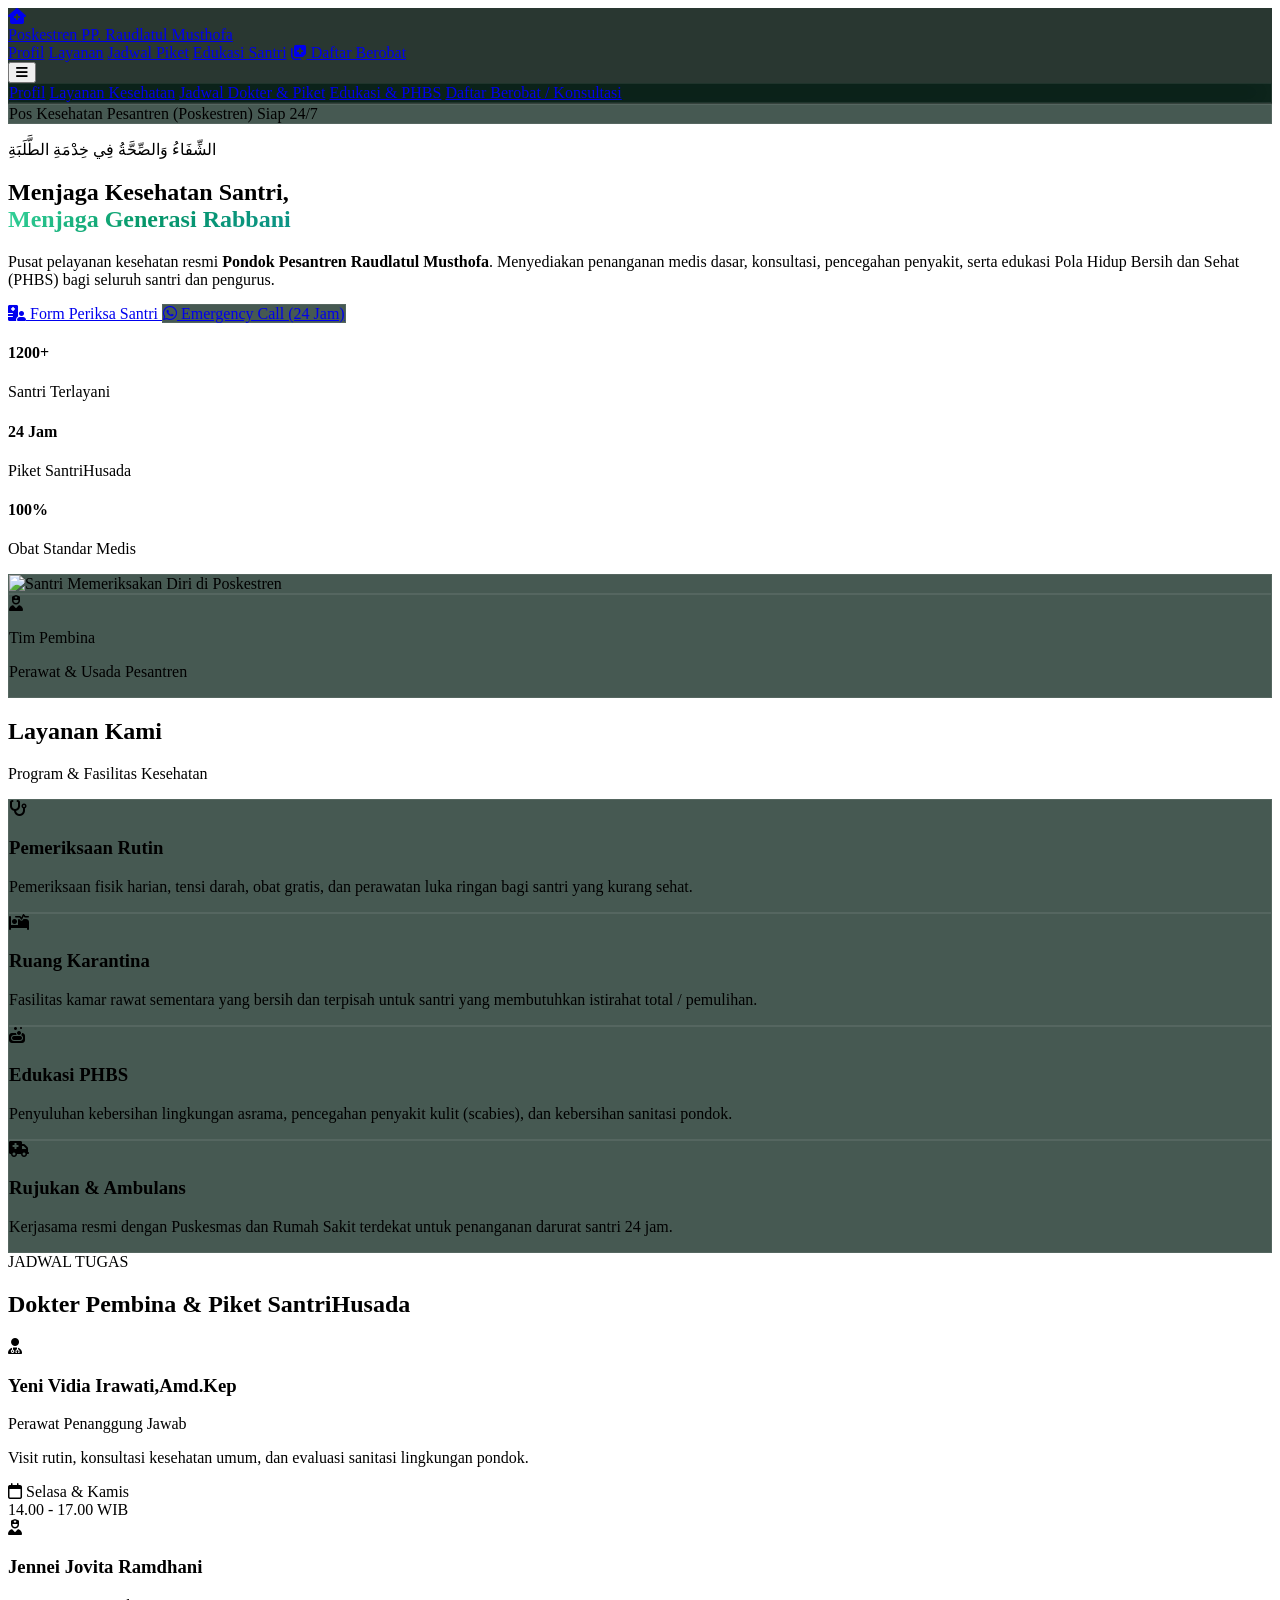
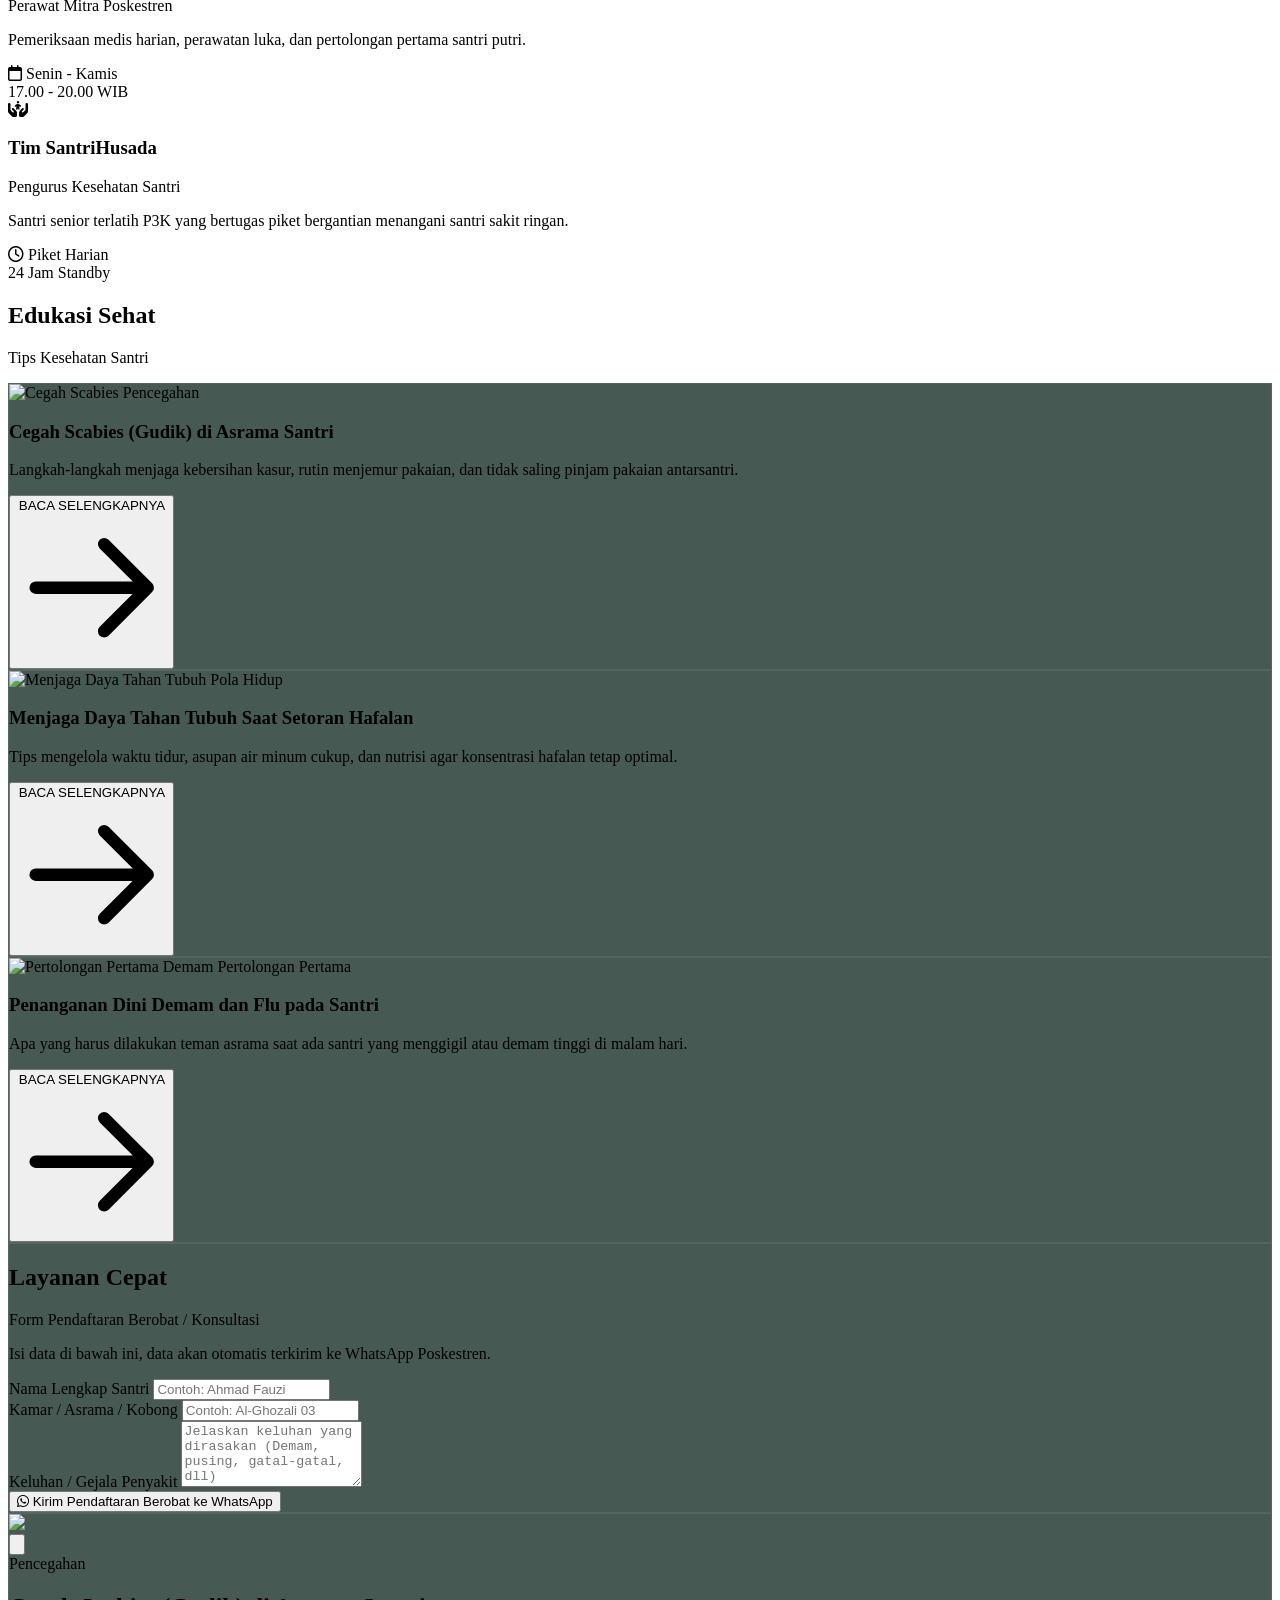
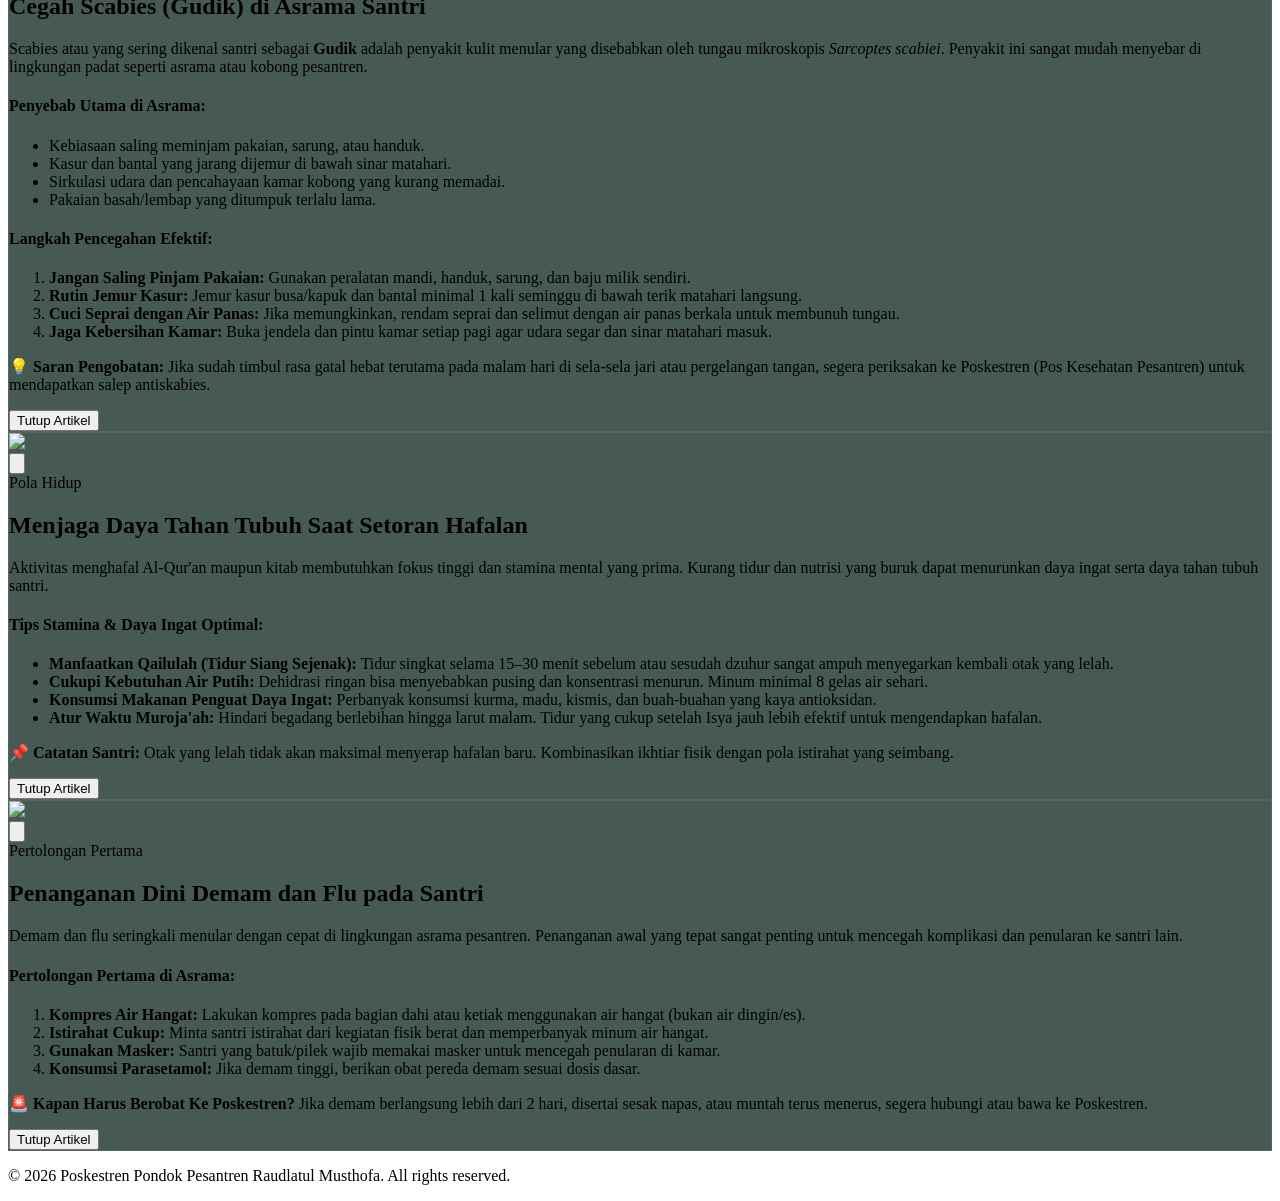
==== commit 1122d4de: "Update index.html" ====
--- a/index.html
+++ b/index.html
@@ -159,15 +159,15 @@
                 <!-- Animated Stats Counter -->
                 <div class="pt-8 border-t border-white/10 grid grid-cols-3 gap-4 text-center lg:text-left">
                     <div>
-                        <h4 class="text-2xl sm:text-4xl font-extrabold text-white"><span class="counter" data-target="1200">1200</span>+</h4>
+                        <h4 class="text-2xl sm:text-4xl font-extrabold text-white"><span class="counter" data-target="1200">0</span>+</h4>
                         <p class="text-slate-400 text-xs sm:text-sm">Santri Terlayani</p>
                     </div>
                     <div>
-                        <h4 class="text-2xl sm:text-4xl font-extrabold text-white">24 <span class="text-emerald-400 text-sm">Jam</span></h4>
+                        <h4 class="text-2xl sm:text-4xl font-extrabold text-white"><span class="counter" data-target="24">0</span> <span class="text-emerald-400 text-sm">Jam</span></h4>
                         <p class="text-slate-400 text-xs sm:text-sm">Piket SantriHusada</p>
                     </div>
                     <div>
-                        <h4 class="text-2xl sm:text-4xl font-extrabold text-white"><span class="counter" data-target="100">100</span>%</h4>
+                        <h4 class="text-2xl sm:text-4xl font-extrabold text-white"><span class="counter" data-target="100">0</span>%</h4>
                         <p class="text-slate-400 text-xs sm:text-sm">Obat Standar Medis</p>
                     </div>
                 </div>
@@ -422,7 +422,7 @@
         </div>
     </section>
 
-    <!-- MODAL POPUP 1 -->
+    <!-- MODAL POPUP 1: SCABIES -->
     <div id="modal-scabies" class="fixed inset-0 z-50 hidden flex items-center justify-center p-4 sm:p-6 overflow-y-auto">
         <div class="fixed inset-0 bg-black/80 backdrop-blur-sm transition-opacity" onclick="closeModal('modal-scabies')"></div>
         <div class="relative glass-card border border-emerald-500/40 rounded-2xl max-w-2xl w-full mx-auto shadow-2xl overflow-hidden z-10 max-h-[90vh] flex flex-col">
@@ -454,7 +454,7 @@
                     <li><strong class="text-white">Jaga Kebersihan Kamar:</strong> Buka jendela dan pintu kamar setiap pagi agar udara segar dan sinar matahari masuk.</li>
                 </ol>
                 <div class="bg-emerald-950/60 border-l-4 border-emerald-500 p-4 rounded-r-lg mt-6">
-                    <p class="text-xs sm:text-sm text-emerald-300 font-medium">💡 <strong>Saran Pengobatan:</strong> Jika sudah timbul rasa gatal hebat terutama pada malam hari di sela-sela jari atau pergelangan tangan, segera periksakan ke Poskestren untuk mendapatkan salep antiskabies.</p>
+                    <p class="text-xs sm:text-sm text-emerald-300 font-medium">💡 <strong>Saran Pengobatan:</strong> Jika sudah timbul rasa gatal hebat terutama pada malam hari di sela-sela jari atau pergelangan tangan, segera periksakan ke Poskestren (Pos Kesehatan Pesantren) untuk mendapatkan salep antiskabies.</p>
                 </div>
             </div>
             <div class="p-4 bg-santri-dark border-t border-white/10 flex justify-end">
@@ -463,7 +463,7 @@
         </div>
     </div>
 
-    <!-- MODAL POPUP 2 -->
+    <!-- MODAL POPUP 2: HAFALAN -->
     <div id="modal-hafalan" class="fixed inset-0 z-50 hidden flex items-center justify-center p-4 sm:p-6 overflow-y-auto">
         <div class="fixed inset-0 bg-black/80 backdrop-blur-sm transition-opacity" onclick="closeModal('modal-hafalan')"></div>
         <div class="relative glass-card border border-amber-500/40 rounded-2xl max-w-2xl w-full mx-auto shadow-2xl overflow-hidden z-10 max-h-[90vh] flex flex-col">
@@ -497,7 +497,7 @@
         </div>
     </div>
 
-    <!-- MODAL POPUP 3 -->
+    <!-- MODAL POPUP 3: DEMAM & FLU -->
     <div id="modal-flu" class="fixed inset-0 z-50 hidden flex items-center justify-center p-4 sm:p-6 overflow-y-auto">
         <div class="fixed inset-0 bg-black/80 backdrop-blur-sm transition-opacity" onclick="closeModal('modal-flu')"></div>
         <div class="relative glass-card border border-teal-500/40 rounded-2xl max-w-2xl w-full mx-auto shadow-2xl overflow-hidden z-10 max-h-[90vh] flex flex-col">
@@ -536,7 +536,7 @@
         <p>&copy; 2026 Poskestren Pondok Pesantren Raudlatul Musthofa. All rights reserved.</p>
     </footer>
 
-    <!-- Script Javascript -->
+    <!-- Script Javascript untuk Animasi Angka & Fitur Lainnya -->
     <script>
         // Toggle Mobile Menu
         const mobileMenuBtn = document.getElementById('mobile-menu-btn');
@@ -592,26 +592,22 @@
             window.open(`https://wa.me/${nomorWa}?text=${pesan}`, '_blank');
         }
 
-        // Animasi Counter Angka Statistik yang Diperbaiki
-        window.addEventListener('DOMContentLoaded', () => {
-            const counters = document.querySelectorAll('.counter');
-            counters.forEach(counter => {
+        // Animasi Counter Angka Statistik
+        const counters = document.querySelectorAll('.counter');
+        counters.forEach(counter => {
+            const updateCount = () => {
                 const target = +counter.getAttribute('data-target');
-                let count = 0;
-                const speed = 20; // Semakin kecil semakin cepat
-
-                const updateCount = () => {
-                    const increment = target / 40;
-                    count += increment;
-                    if (count < target) {
-                        counter.innerText = Math.ceil(count);
-                        setTimeout(updateCount, speed);
-                    } else {
-                        counter.innerText = target;
-                    }
-                };
-                updateCount();
-            });
+                const count = +counter.innerText;
+                const increment = target / 50; // Kecepatan hitung
+
+                if (count < target) {
+                    counter.innerText = Math.ceil(count + increment);
+                    setTimeout(updateCount, 30);
+                } else {
+                    counter.innerText = target;
+                }
+            };
+            updateCount();
         });
     </script>
 </body>
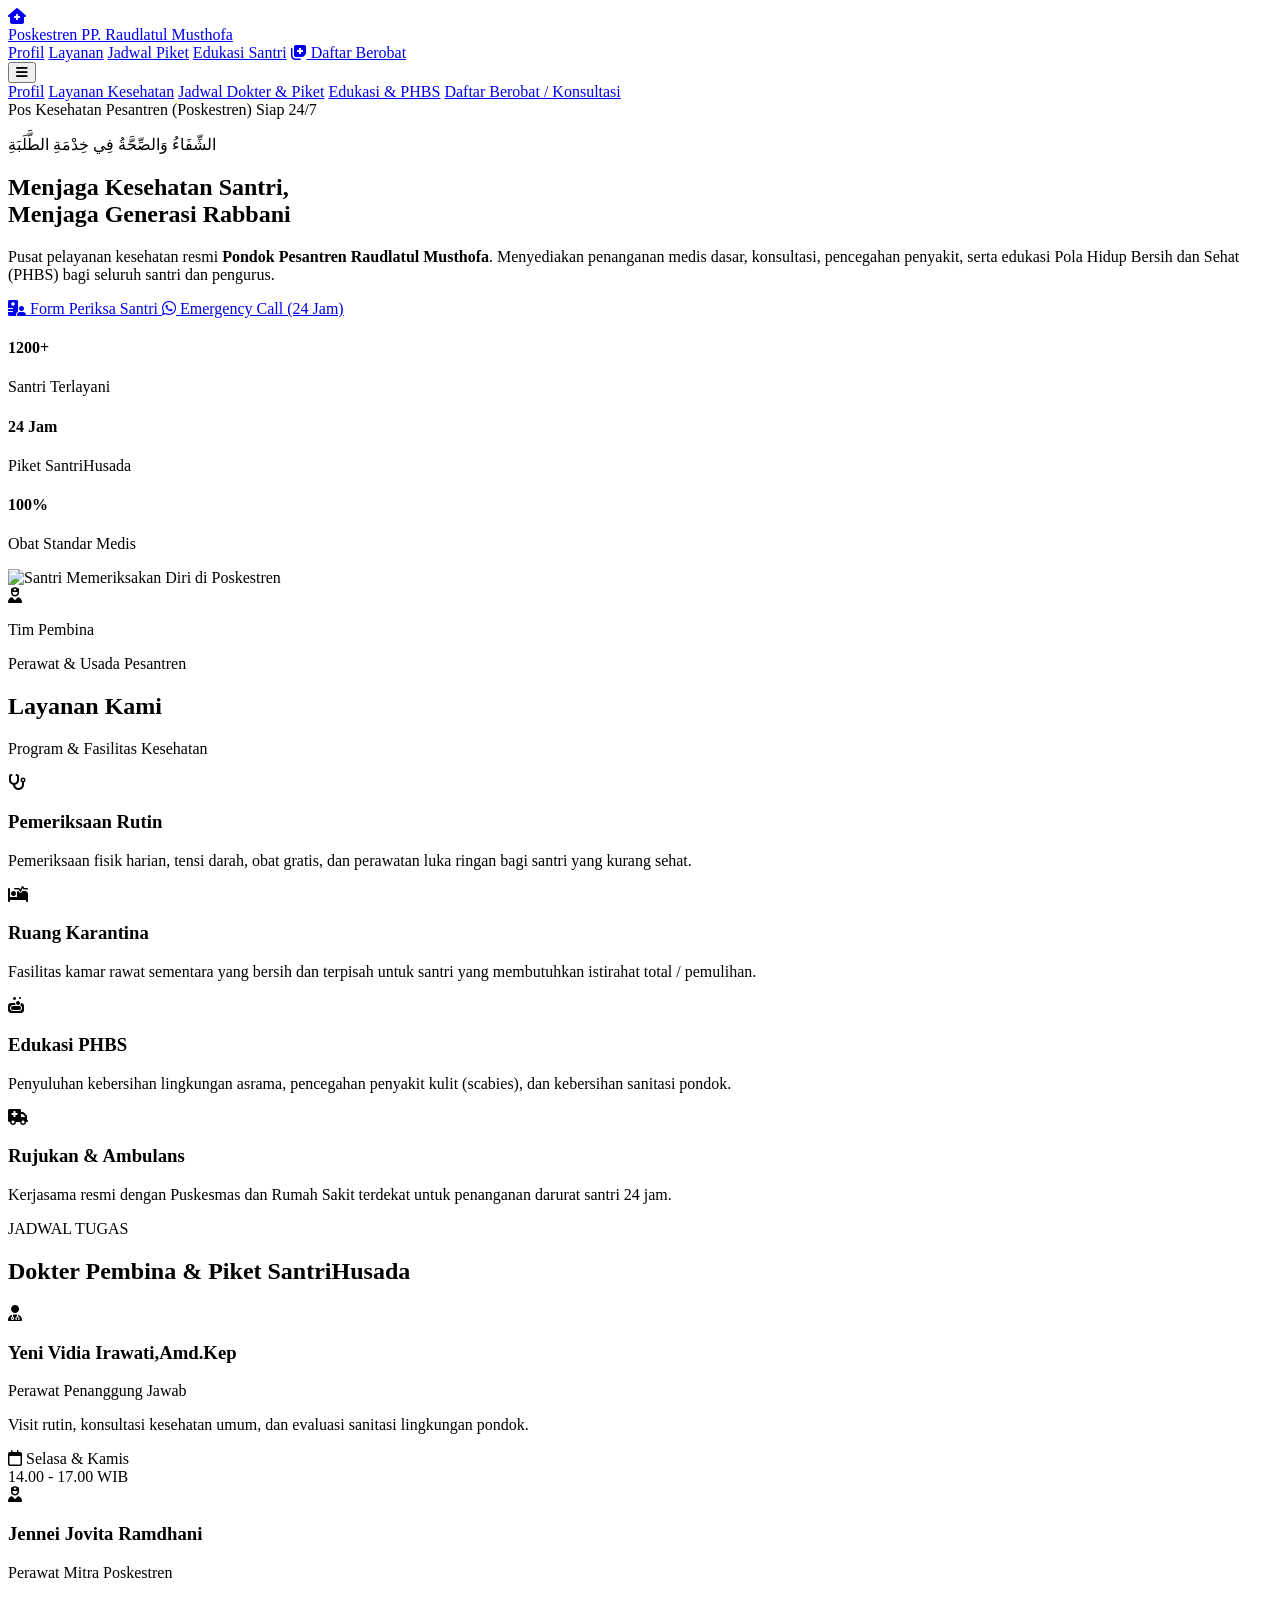
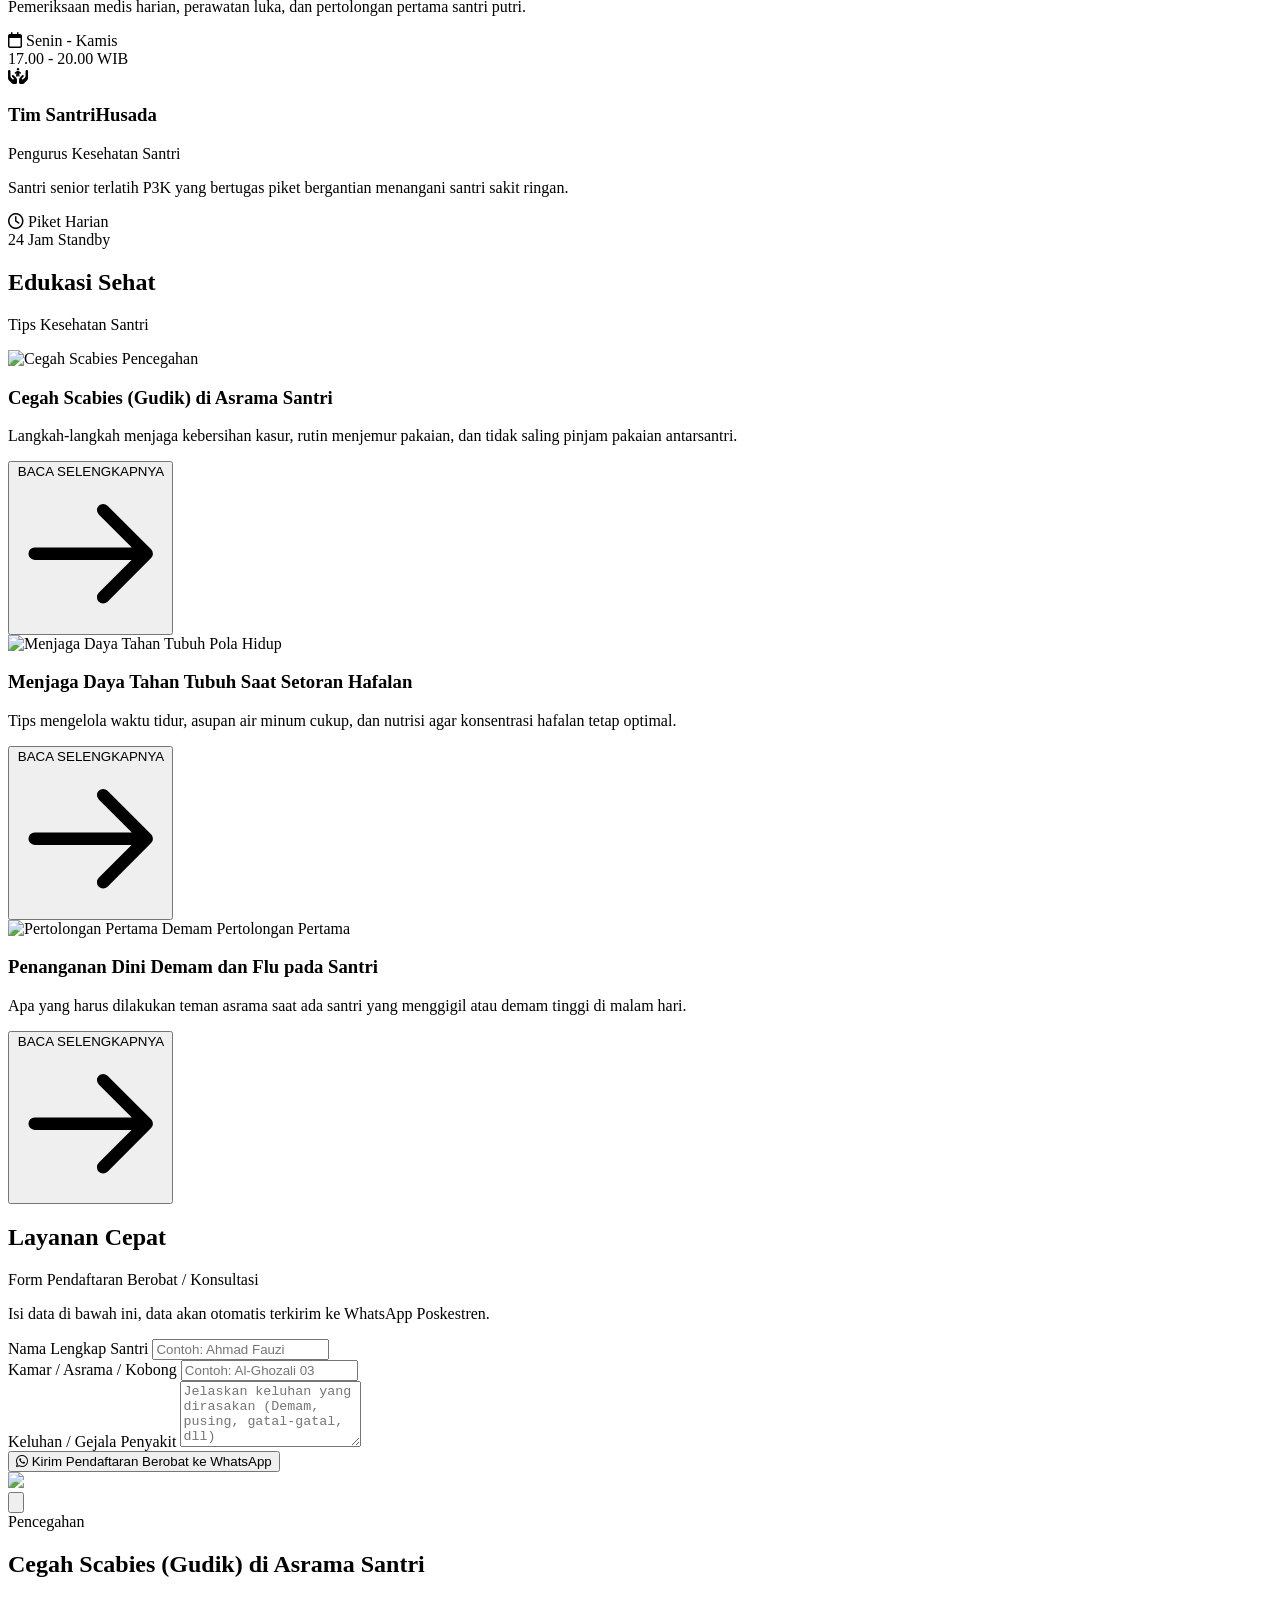
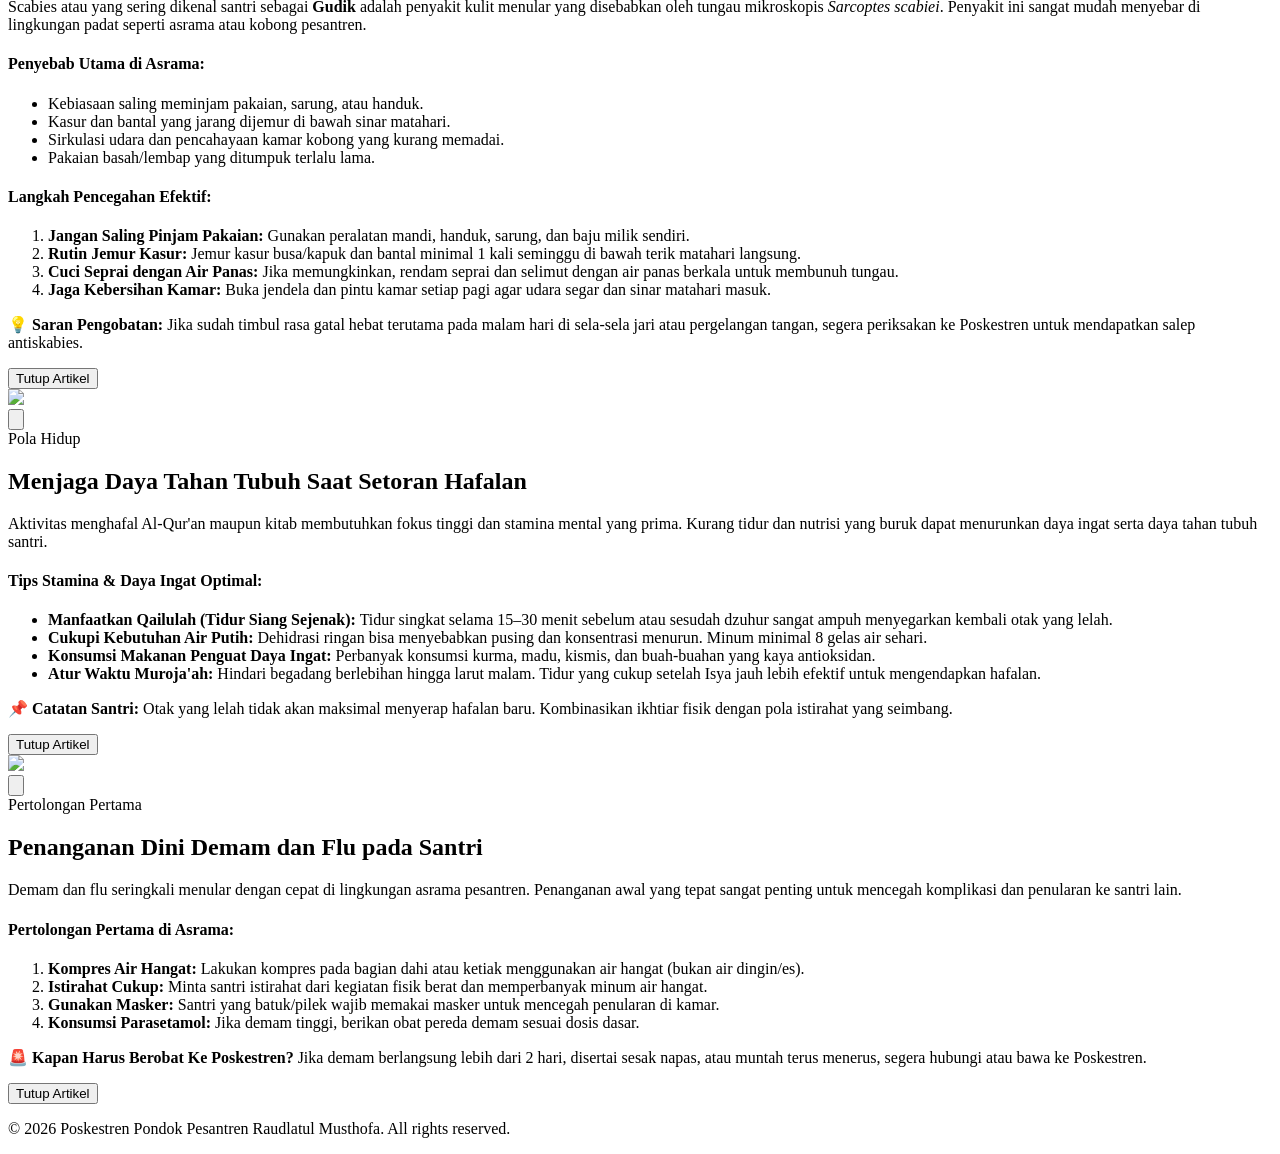
==== commit 947c6057: "Update index.html" ====
--- a/index.html
+++ b/index.html
@@ -11,6 +11,9 @@
     <link rel="stylesheet" href="https://cdnjs.cloudflare.com/ajax/libs/font-awesome/6.4.0/css/all.min.css">
     <!-- Google Fonts -->
     <link href="https://fonts.googleapis.com/css2?family=Plus+Jakarta+Sans:wght@300;400;500;600;700;800&family=Amiri:wght@400;700&display=swap" rel="stylesheet">
+    
+    <!-- Penghubung ke File CSS Eksternal -->
+    <link rel="stylesheet" href="style.css">
     
     <script>
         tailwind.config = {
@@ -43,41 +46,6 @@
             }
         }
     </script>
-    <style>
-        ::-webkit-scrollbar {
-            width: 8px;
-        }
-        ::-webkit-scrollbar-track {
-            background: #04150E;
-        }
-        ::-webkit-scrollbar-thumb {
-            background: #115E59;
-            border-radius: 4px;
-        }
-        ::-webkit-scrollbar-thumb:hover {
-            background: #0D9488;
-        }
-        .glass-card {
-            background: rgba(8, 34, 24, 0.75);
-            backdrop-filter: blur(14px);
-            border: 1px solid rgba(255, 255, 255, 0.08);
-        }
-        .glass-nav {
-            background: rgba(4, 21, 14, 0.85);
-            backdrop-filter: blur(16px);
-            border-bottom: 1px solid rgba(255, 255, 255, 0.05);
-        }
-        .text-gold-gradient {
-            background: linear-gradient(135deg, #F59E0B 0%, #FBBF24 50%, #D97706 100%);
-            -webkit-background-clip: text;
-            -webkit-text-fill-color: transparent;
-        }
-        .text-emerald-gradient {
-            background: linear-gradient(135deg, #34D399 0%, #059669 50%, #0D9488 100%);
-            -webkit-background-clip: text;
-            -webkit-text-fill-color: transparent;
-        }
-    </style>
 </head>
 <body class="bg-santri-dark text-slate-200 font-sans antialiased relative overflow-x-hidden selection:bg-emerald-500 selection:text-white">
 
@@ -156,18 +124,18 @@
                     </a>
                 </div>
 
-                <!-- Animated Stats Counter -->
+                <!-- Stats Counter (Diperbaiki langsung muncul tanpa nilai 0) -->
                 <div class="pt-8 border-t border-white/10 grid grid-cols-3 gap-4 text-center lg:text-left">
                     <div>
-                        <h4 class="text-2xl sm:text-4xl font-extrabold text-white"><span class="counter" data-target="1200">0</span>+</h4>
+                        <h4 class="text-2xl sm:text-4xl font-extrabold text-white">1200+</h4>
                         <p class="text-slate-400 text-xs sm:text-sm">Santri Terlayani</p>
                     </div>
                     <div>
-                        <h4 class="text-2xl sm:text-4xl font-extrabold text-white"><span class="counter" data-target="24">0</span> <span class="text-emerald-400 text-sm">Jam</span></h4>
+                        <h4 class="text-2xl sm:text-4xl font-extrabold text-white">24 <span class="text-emerald-400 text-sm">Jam</span></h4>
                         <p class="text-slate-400 text-xs sm:text-sm">Piket SantriHusada</p>
                     </div>
                     <div>
-                        <h4 class="text-2xl sm:text-4xl font-extrabold text-white"><span class="counter" data-target="100">0</span>%</h4>
+                        <h4 class="text-2xl sm:text-4xl font-extrabold text-white">100%</h4>
                         <p class="text-slate-400 text-xs sm:text-sm">Obat Standar Medis</p>
                     </div>
                 </div>
@@ -422,7 +390,7 @@
         </div>
     </section>
 
-    <!-- MODAL POPUP 1: SCABIES -->
+    <!-- MODAL POPUP 1 -->
     <div id="modal-scabies" class="fixed inset-0 z-50 hidden flex items-center justify-center p-4 sm:p-6 overflow-y-auto">
         <div class="fixed inset-0 bg-black/80 backdrop-blur-sm transition-opacity" onclick="closeModal('modal-scabies')"></div>
         <div class="relative glass-card border border-emerald-500/40 rounded-2xl max-w-2xl w-full mx-auto shadow-2xl overflow-hidden z-10 max-h-[90vh] flex flex-col">
@@ -454,7 +422,7 @@
                     <li><strong class="text-white">Jaga Kebersihan Kamar:</strong> Buka jendela dan pintu kamar setiap pagi agar udara segar dan sinar matahari masuk.</li>
                 </ol>
                 <div class="bg-emerald-950/60 border-l-4 border-emerald-500 p-4 rounded-r-lg mt-6">
-                    <p class="text-xs sm:text-sm text-emerald-300 font-medium">💡 <strong>Saran Pengobatan:</strong> Jika sudah timbul rasa gatal hebat terutama pada malam hari di sela-sela jari atau pergelangan tangan, segera periksakan ke Poskestren (Pos Kesehatan Pesantren) untuk mendapatkan salep antiskabies.</p>
+                    <p class="text-xs sm:text-sm text-emerald-300 font-medium">💡 <strong>Saran Pengobatan:</strong> Jika sudah timbul rasa gatal hebat terutama pada malam hari di sela-sela jari atau pergelangan tangan, segera periksakan ke Poskestren untuk mendapatkan salep antiskabies.</p>
                 </div>
             </div>
             <div class="p-4 bg-santri-dark border-t border-white/10 flex justify-end">
@@ -463,7 +431,7 @@
         </div>
     </div>
 
-    <!-- MODAL POPUP 2: HAFALAN -->
+    <!-- MODAL POPUP 2 -->
     <div id="modal-hafalan" class="fixed inset-0 z-50 hidden flex items-center justify-center p-4 sm:p-6 overflow-y-auto">
         <div class="fixed inset-0 bg-black/80 backdrop-blur-sm transition-opacity" onclick="closeModal('modal-hafalan')"></div>
         <div class="relative glass-card border border-amber-500/40 rounded-2xl max-w-2xl w-full mx-auto shadow-2xl overflow-hidden z-10 max-h-[90vh] flex flex-col">
@@ -497,7 +465,7 @@
         </div>
     </div>
 
-    <!-- MODAL POPUP 3: DEMAM & FLU -->
+    <!-- MODAL POPUP 3 -->
     <div id="modal-flu" class="fixed inset-0 z-50 hidden flex items-center justify-center p-4 sm:p-6 overflow-y-auto">
         <div class="fixed inset-0 bg-black/80 backdrop-blur-sm transition-opacity" onclick="closeModal('modal-flu')"></div>
         <div class="relative glass-card border border-teal-500/40 rounded-2xl max-w-2xl w-full mx-auto shadow-2xl overflow-hidden z-10 max-h-[90vh] flex flex-col">
@@ -536,7 +504,7 @@
         <p>&copy; 2026 Poskestren Pondok Pesantren Raudlatul Musthofa. All rights reserved.</p>
     </footer>
 
-    <!-- Script Javascript untuk Animasi Angka & Fitur Lainnya -->
+    <!-- Script Javascript -->
     <script>
         // Toggle Mobile Menu
         const mobileMenuBtn = document.getElementById('mobile-menu-btn');
@@ -591,24 +559,6 @@
 
             window.open(`https://wa.me/${nomorWa}?text=${pesan}`, '_blank');
         }
-
-        // Animasi Counter Angka Statistik
-        const counters = document.querySelectorAll('.counter');
-        counters.forEach(counter => {
-            const updateCount = () => {
-                const target = +counter.getAttribute('data-target');
-                const count = +counter.innerText;
-                const increment = target / 50; // Kecepatan hitung
-
-                if (count < target) {
-                    counter.innerText = Math.ceil(count + increment);
-                    setTimeout(updateCount, 30);
-                } else {
-                    counter.innerText = target;
-                }
-            };
-            updateCount();
-        });
     </script>
 </body>
 </html>
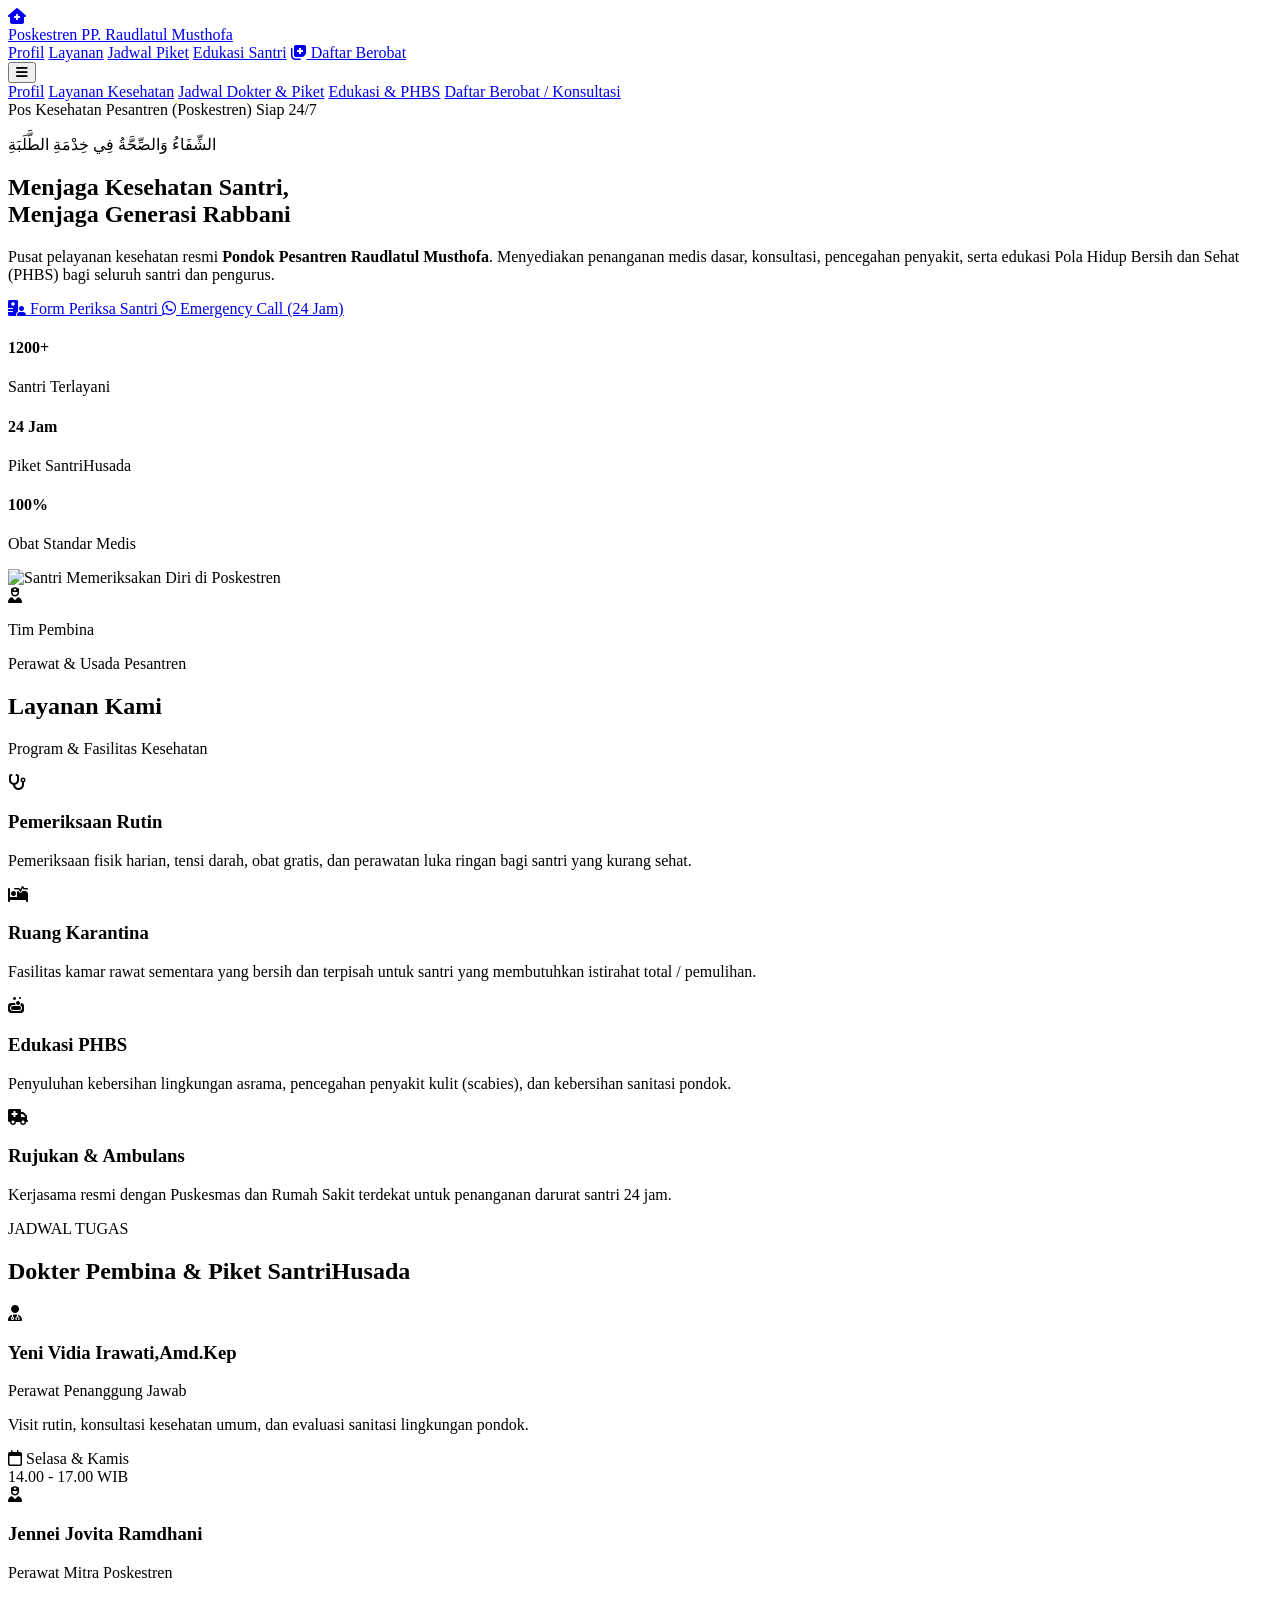
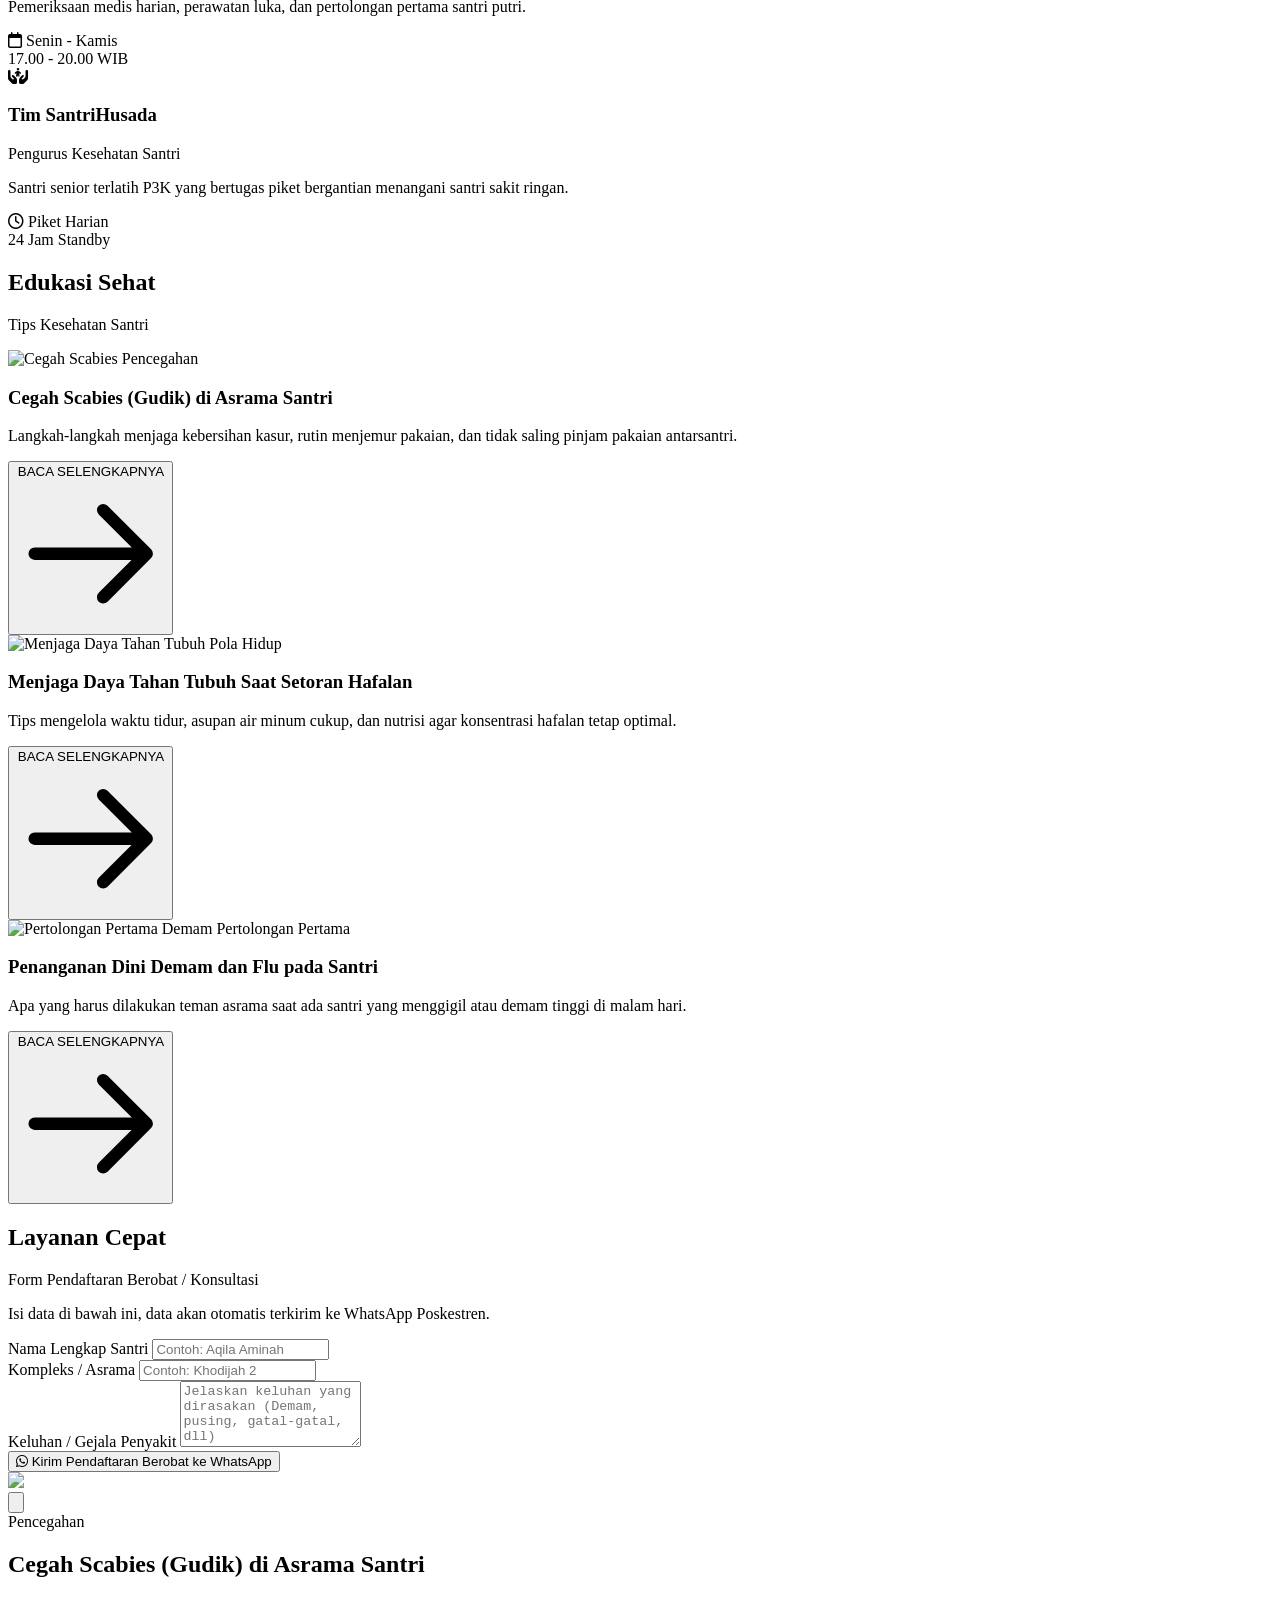
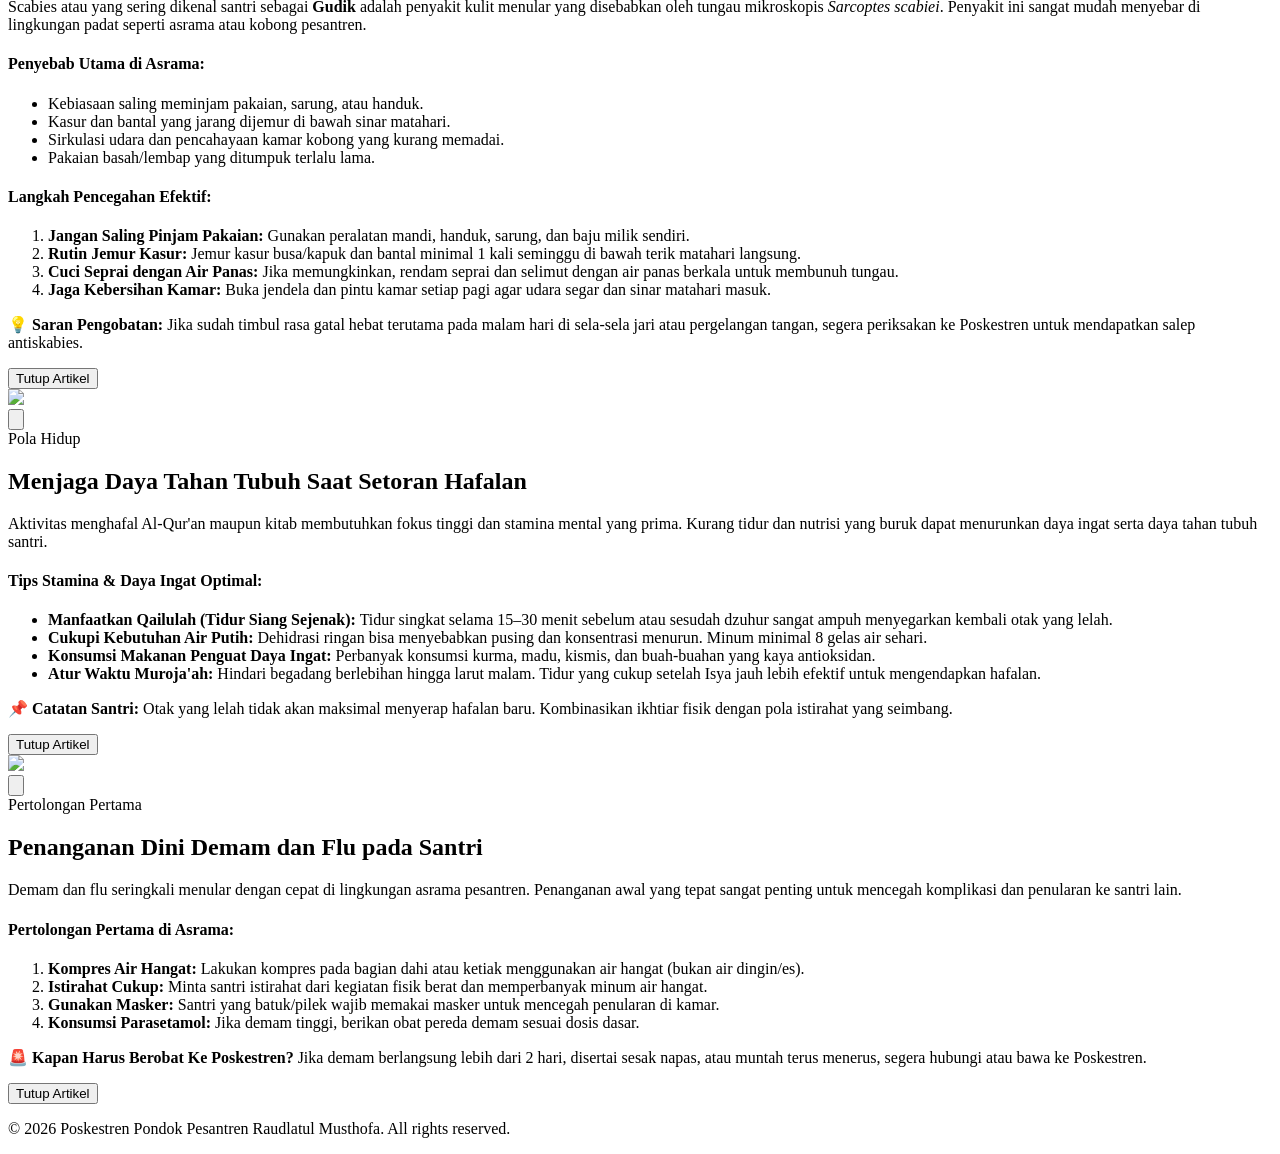
==== commit 593305f2: "Update input placeholders in index.html" ====
--- a/index.html
+++ b/index.html
@@ -370,11 +370,11 @@
                 <div class="grid grid-cols-1 sm:grid-cols-2 gap-6">
                     <div>
                         <label class="block text-sm font-medium text-slate-300 mb-2">Nama Lengkap Santri</label>
-                        <input type="text" id="nama" required class="w-full px-4 py-3 rounded-xl bg-santri-dark border border-white/10 text-white focus:border-emerald-500 focus:outline-none" placeholder="Contoh: Ahmad Fauzi">
-                    </div>
-                    <div>
-                        <label class="block text-sm font-medium text-slate-300 mb-2">Kamar / Asrama / Kobong</label>
-                        <input type="text" id="kamar" required class="w-full px-4 py-3 rounded-xl bg-santri-dark border border-white/10 text-white focus:border-emerald-500 focus:outline-none" placeholder="Contoh: Al-Ghozali 03">
+                        <input type="text" id="nama" required class="w-full px-4 py-3 rounded-xl bg-santri-dark border border-white/10 text-white focus:border-emerald-500 focus:outline-none" placeholder="Contoh: Aqila Aminah">
+                    </div>
+                    <div>
+                        <label class="block text-sm font-medium text-slate-300 mb-2">Kompleks / Asrama</label>
+                        <input type="text" id="kamar" required class="w-full px-4 py-3 rounded-xl bg-santri-dark border border-white/10 text-white focus:border-emerald-500 focus:outline-none" placeholder="Contoh: Khodijah 2">
                     </div>
                 </div>
 
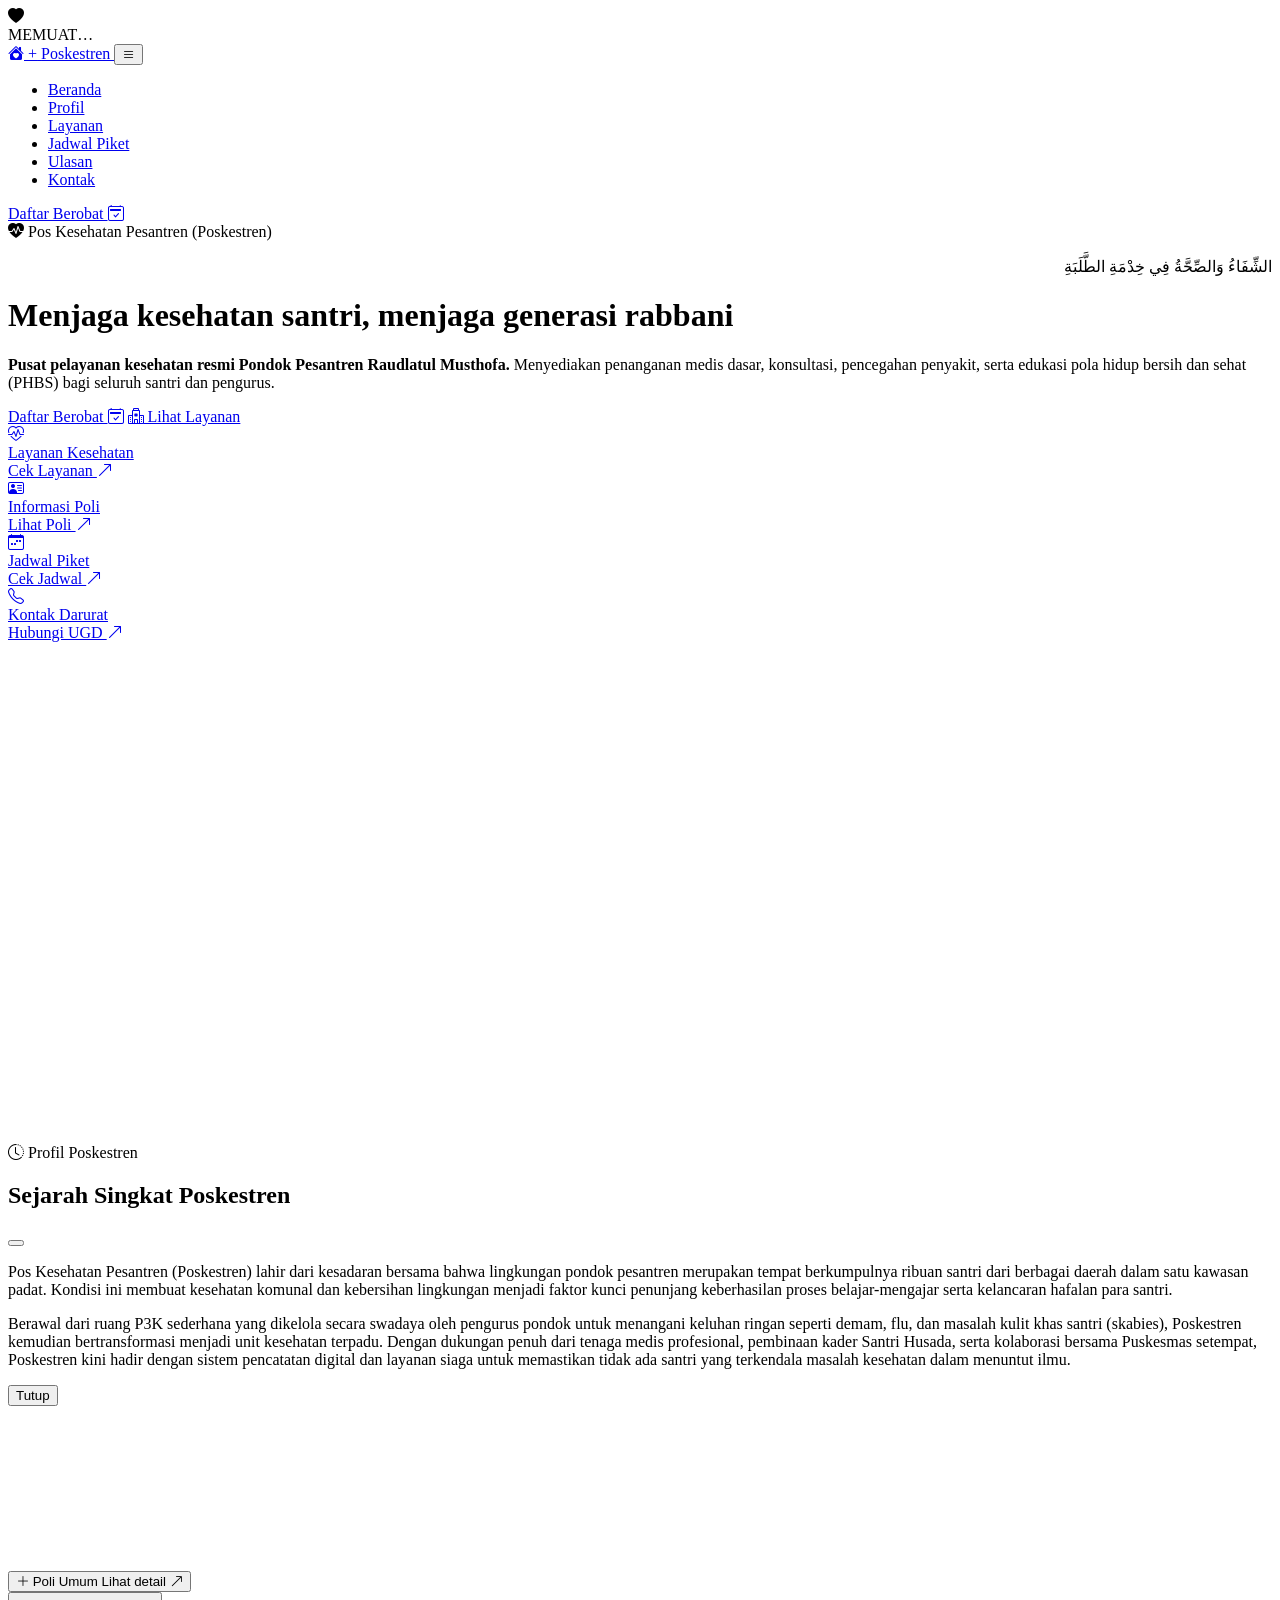
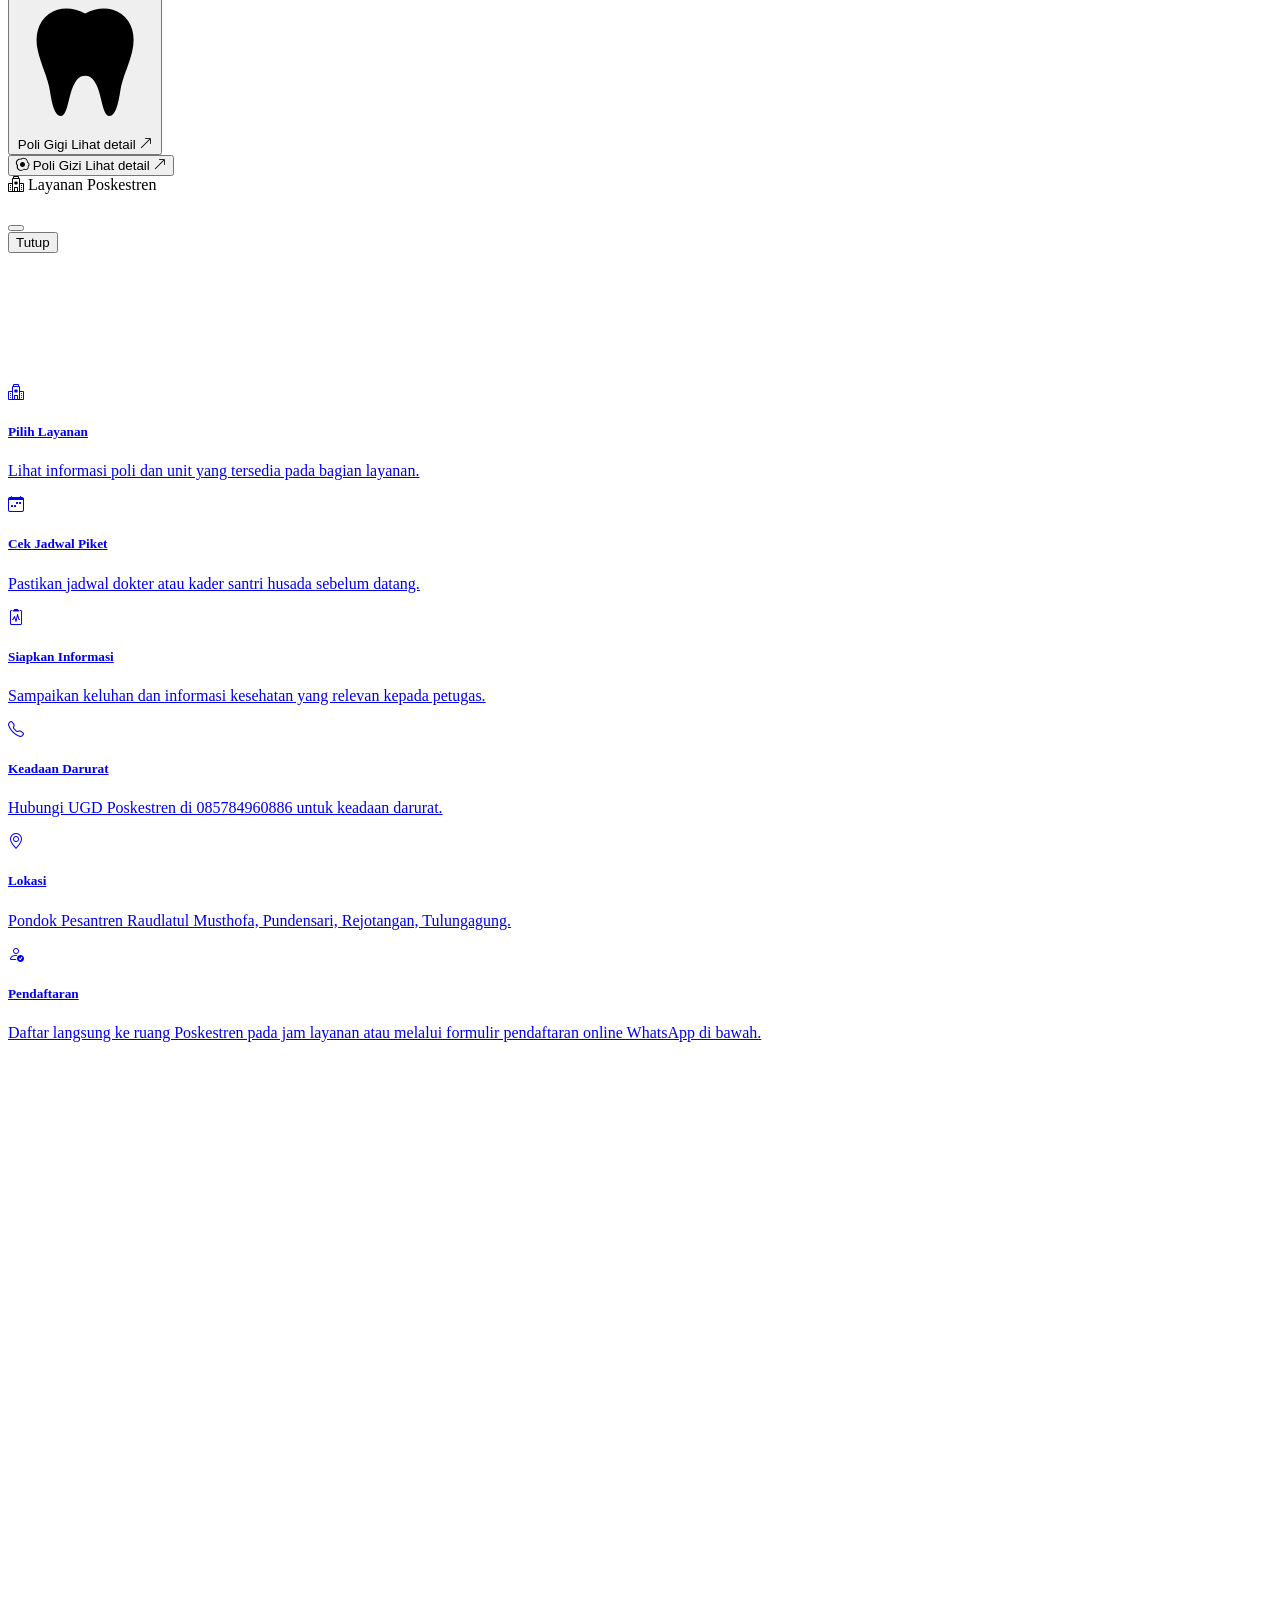
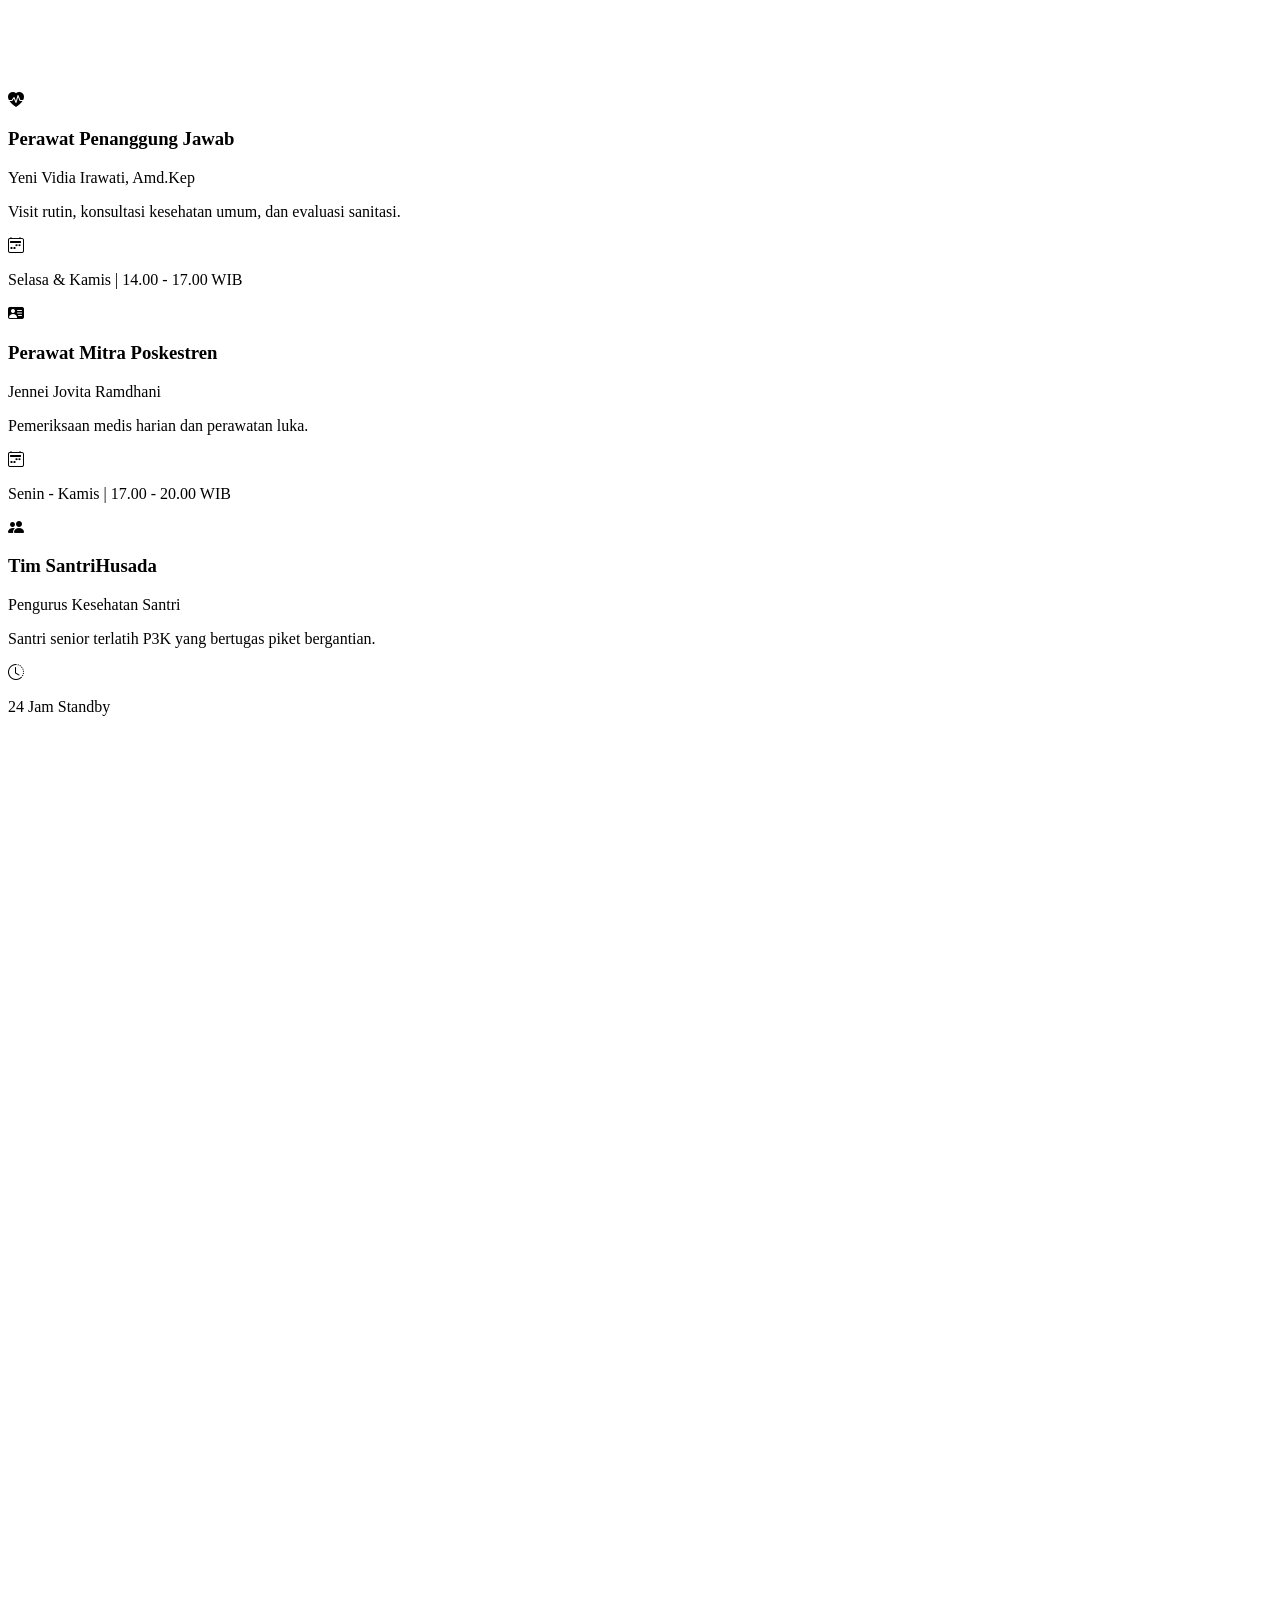
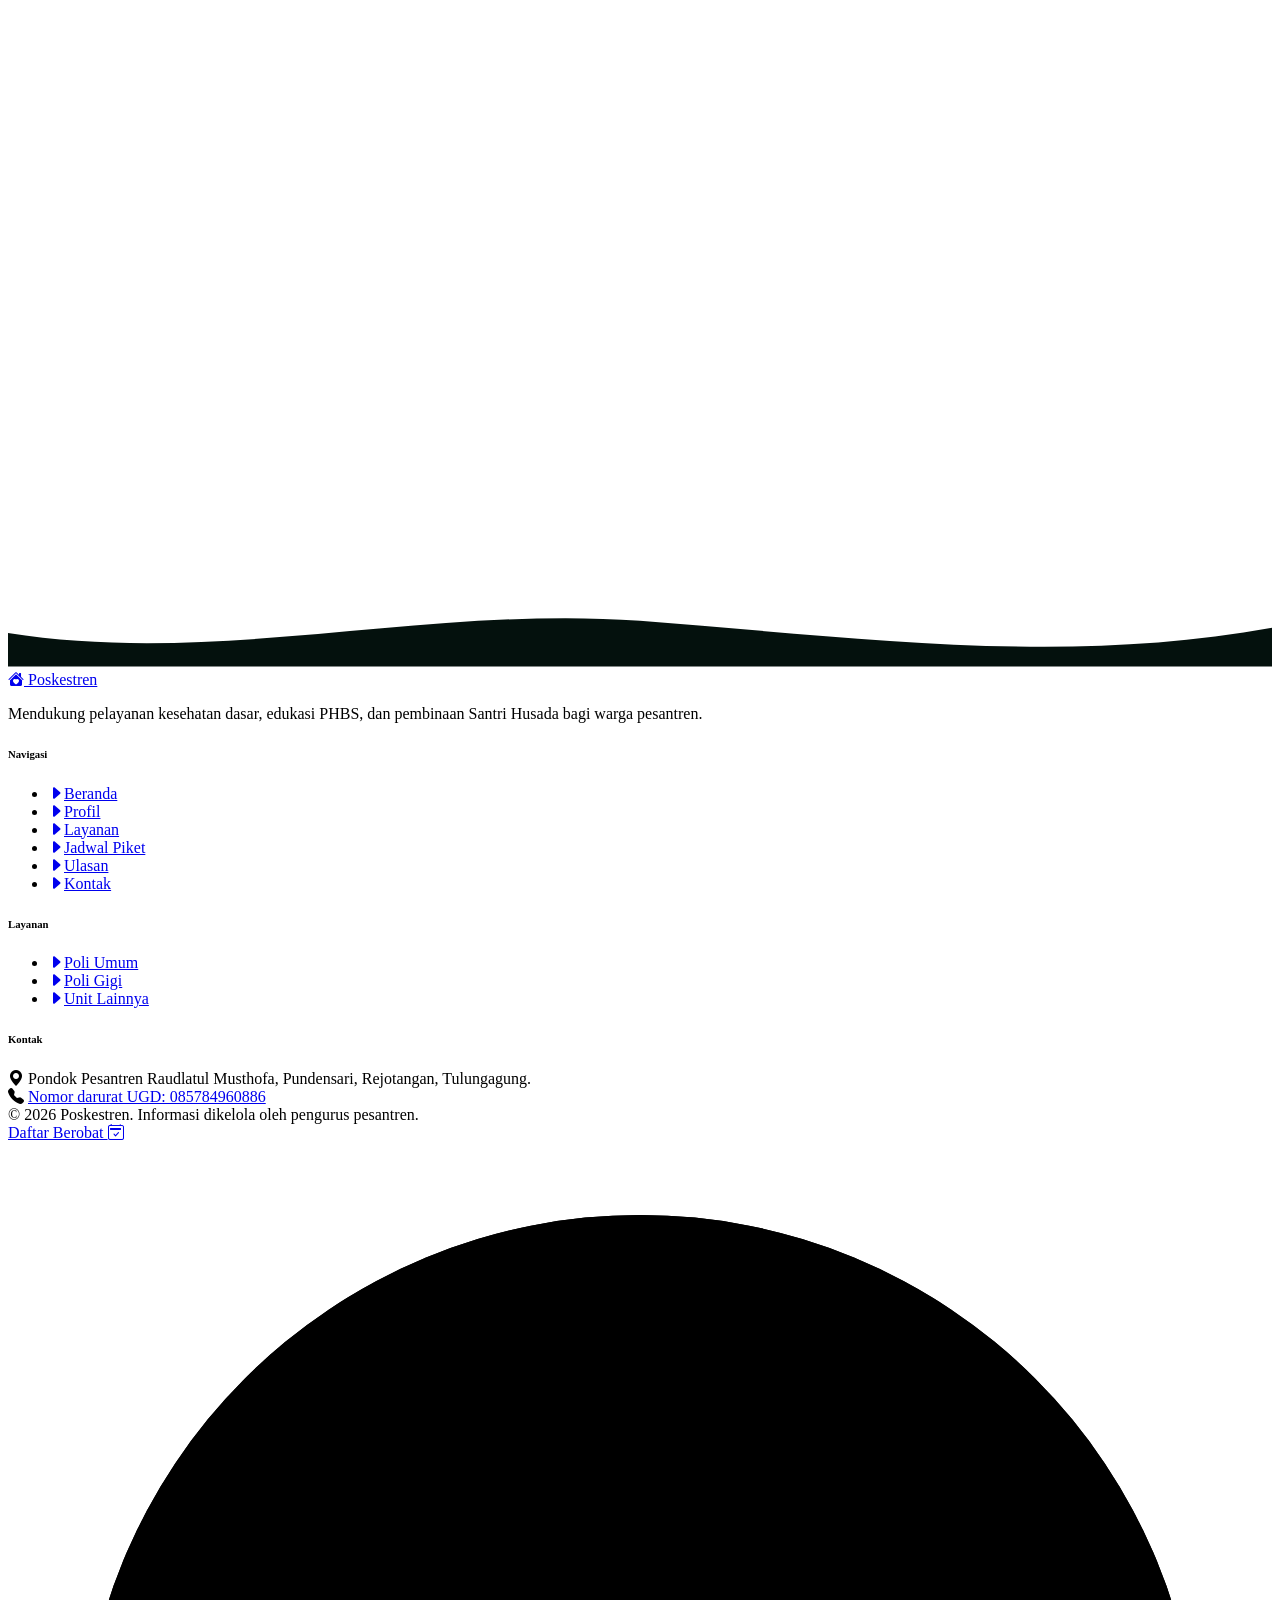
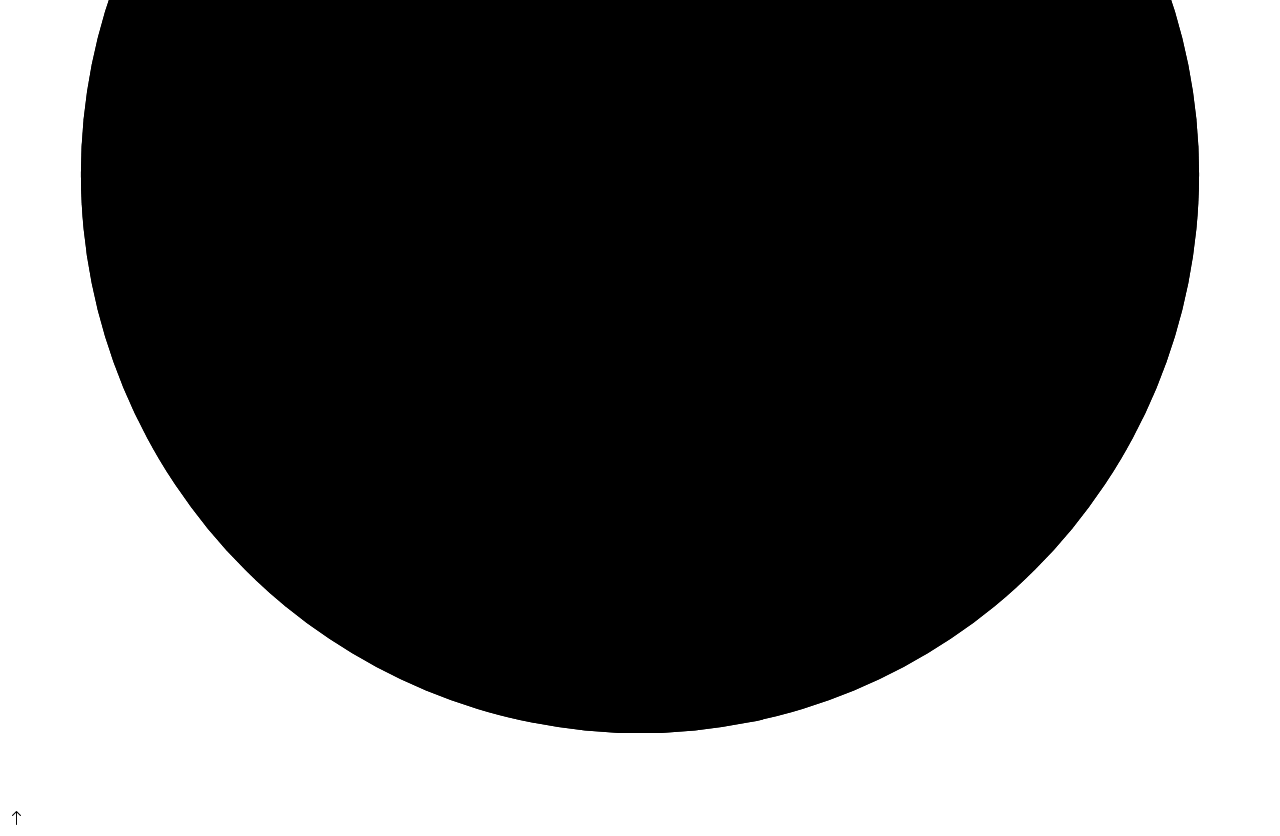
==== commit f8c10c60: "Add files via upload" ====
--- a/index.html
+++ b/index.html
@@ -1,564 +1,661 @@
 <!DOCTYPE html>
-<html lang="id" class="scroll-smooth">
+<html lang="id" class="poskestren-site">
 <head>
-    <meta charset="UTF-8">
-    <meta name="viewport" content="width=device-width, initial-scale=1.0">
-    <title>Poskestren - Divisi Kesehatan Pondok Pesantren Raudlatul Musthofa</title>
-    
-    <!-- Tailwind CSS CDN -->
-    <script src="https://cdn.tailwindcss.com"></script>
-    <!-- Font Awesome Icons -->
-    <link rel="stylesheet" href="https://cdnjs.cloudflare.com/ajax/libs/font-awesome/6.4.0/css/all.min.css">
-    <!-- Google Fonts -->
-    <link href="https://fonts.googleapis.com/css2?family=Plus+Jakarta+Sans:wght@300;400;500;600;700;800&family=Amiri:wght@400;700&display=swap" rel="stylesheet">
-    
-    <!-- Penghubung ke File CSS Eksternal -->
-    <link rel="stylesheet" href="style.css">
-    
-    <script>
-        tailwind.config = {
-            theme: {
-                extend: {
-                    fontFamily: {
-                        sans: ['Plus Jakarta Sans', 'sans-serif'],
-                        arabic: ['Amiri', 'serif'],
-                    },
-                    colors: {
-                        santri: {
-                            dark: '#04150E',
-                            card: '#082218',
-                            primary: '#0D9488',
-                            emerald: '#059669',
-                            gold: '#D97706',
-                            light: '#ECFDF5'
-                        }
-                    },
-                    animation: {
-                        'float-slow': 'float 6s ease-in-out infinite',
-                    },
-                    keyframes: {
-                        float: {
-                            '0%, 100%': { transform: 'translateY(0px)' },
-                            '50%': { transform: 'translateY(-10px)' },
-                        }
-                    }
-                }
-            }
-        }
-    </script>
+<meta charset="UTF-8">
+<meta name="viewport" content="width=device-width, initial-scale=1.0">
+<title>Poskestren &mdash; Pondok Pesantren Raudlatul Musthofa</title>
+<meta name="description" content="Informasi layanan kesehatan, jadwal piket, dan kontak Poskestren.">
+
+<!-- Google Fonts -->
+<link rel="preconnect" href="https://fonts.googleapis.com">
+<link rel="preconnect" href="https://fonts.gstatic.com" crossorigin>
+<link href="https://fonts.googleapis.com/css2?family=Nunito+Sans:wght@400;500;600;700&family=Plus+Jakarta+Sans:wght@400;500;600;700;800&family=Poppins:wght@400;500;600;700;800&display=swap" rel="stylesheet">
+
+<!-- Bootstrap -->
+<link href="assets/bootstrap.min.css" rel="stylesheet">
+<!-- Bootstrap Icons -->
+<link rel="stylesheet" href="https://cdn.jsdelivr.net/npm/bootstrap-icons@1.11.3/font/bootstrap-icons.css">
+<!-- AOS -->
+<link href="https://unpkg.com/aos@2.3.1/dist/aos.css" rel="stylesheet">
+<link href="assets/style.css" rel="stylesheet" />
+<link rel="icon" type="image/x-icon" href="assets/hand-heart.png">
+
+
+
+
 </head>
-<body class="bg-santri-dark text-slate-200 font-sans antialiased relative overflow-x-hidden selection:bg-emerald-500 selection:text-white">
-
-    <!-- Ambient Glowing Backgrounds -->
-    <div class="fixed top-0 left-1/4 w-[500px] h-[500px] bg-emerald-600/10 rounded-full blur-[120px] pointer-events-none -z-10 animate-pulse"></div>
-    <div class="fixed bottom-1/3 right-10 w-[400px] h-[400px] bg-teal-500/10 rounded-full blur-[100px] pointer-events-none -z-10"></div>
-
-    <!-- Navigation Bar -->
-    <header class="fixed top-0 left-0 w-full z-40 glass-nav transition-all duration-300">
-        <div class="max-w-7xl mx-auto px-6 py-4 flex items-center justify-between">
-            <a href="#" class="flex items-center gap-3 group">
-                <div class="w-10 h-10 rounded-xl bg-gradient-to-tr from-emerald-600 to-amber-500 flex items-center justify-center text-white text-xl font-extrabold shadow-lg shadow-emerald-900/40 group-hover:scale-105 transition-transform">
-                    <i class="fa-solid fa-house-medical"></i>
-                </div>
-                <div>
-                    <span class="text-lg font-bold text-white block leading-tight">Poskestren</span>
-                    <span class="text-xs text-emerald-400 font-medium">PP. Raudlatul Musthofa</span>
-                </div>
-            </a>
-
-            <!-- Desktop Nav -->
-            <nav class="hidden lg:flex items-center space-x-8 text-sm font-medium">
-                <a href="#profil" class="text-slate-300 hover:text-emerald-400 transition-colors">Profil</a>
-                <a href="#services" class="text-slate-300 hover:text-emerald-400 transition-colors">Layanan</a>
-                <a href="#schedule" class="text-slate-300 hover:text-emerald-400 transition-colors">Jadwal Piket</a>
-                <a href="#edukasisantri" class="text-slate-300 hover:text-emerald-400 transition-colors">Edukasi Santri</a>
-                <a href="#consultation" class="px-5 py-2.5 rounded-full bg-gradient-to-r from-emerald-600 to-teal-500 text-white font-semibold shadow-lg shadow-emerald-900/50 hover:scale-105 transition-all flex items-center gap-2">
-                    <i class="fa-solid fa-notes-medical"></i> Daftar Berobat
-                </a>
-            </nav>
-
-            <!-- Mobile Menu Toggle Button -->
-            <button id="mobile-menu-btn" class="lg:hidden text-slate-300 hover:text-white text-2xl focus:outline-none">
-                <i class="fa-solid fa-bars" id="menu-icon"></i>
-            </button>
-        </div>
-
-        <!-- Mobile Navigation Menu -->
-        <div id="mobile-menu" class="hidden lg:hidden glass-card border-t border-white/10 px-6 py-6 space-y-4 transition-all">
-            <a href="#profil" class="block text-slate-300 hover:text-emerald-400 font-medium py-1 mobile-link">Profil</a>
-            <a href="#services" class="block text-slate-300 hover:text-emerald-400 font-medium py-1 mobile-link">Layanan Kesehatan</a>
-            <a href="#schedule" class="block text-slate-300 hover:text-emerald-400 font-medium py-1 mobile-link">Jadwal Dokter & Piket</a>
-            <a href="#edukasisantri" class="block text-slate-300 hover:text-emerald-400 font-medium py-1 mobile-link">Edukasi & PHBS</a>
-            <a href="#consultation" class="block w-full text-center px-5 py-3 rounded-xl bg-gradient-to-r from-emerald-600 to-teal-500 text-white font-semibold shadow-lg mobile-link">Daftar Berobat / Konsultasi</a>
-        </div>
-    </header>
-
-    <!-- Hero Section (Profil) -->
-    <section id="profil" class="min-h-screen pt-32 pb-20 flex items-center justify-center relative px-6">
-        <div class="max-w-7xl mx-auto grid grid-cols-1 lg:grid-cols-12 gap-12 items-center">
-            
-            <div class="lg:col-span-7 space-y-8 text-center lg:text-left">
-                <div class="inline-flex items-center gap-2 px-4 py-2 rounded-full glass-card border border-emerald-500/30 text-emerald-300 text-xs sm:text-sm font-medium animate-bounce">
-                    <span class="w-2 h-2 rounded-full bg-emerald-400 animate-ping"></span>
-                    Pos Kesehatan Pesantren (Poskestren) Siap 24/7
-                </div>
-
-                <div class="space-y-3">
-                    <p class="font-arabic text-2xl text-amber-400 tracking-wide">الشِّفَاءُ وَالصِّحَّةُ فِي خِدْمَةِ الطَّلَبَةِ</p>
-                    <h1 class="text-3xl sm:text-5xl font-extrabold text-white tracking-tight leading-tight">
-                        Menjaga Kesehatan Santri, <br>
-                        <span class="text-emerald-gradient">Menjaga Generasi Rabbani</span>
-                    </h1>
-                </div>
-
-                <p class="text-slate-300 text-base sm:text-lg max-w-2xl mx-auto lg:mx-0 leading-relaxed font-normal">
-                    Pusat pelayanan kesehatan resmi <b>Pondok Pesantren Raudlatul Musthofa</b>. Menyediakan penanganan medis dasar, konsultasi, pencegahan penyakit, serta edukasi Pola Hidup Bersih dan Sehat (PHBS) bagi seluruh santri dan pengurus.
-                </p>
-
-                <div class="flex flex-col sm:flex-row items-center justify-center lg:justify-start gap-4 pt-2">
-                    <a href="#consultation" class="w-full sm:w-auto px-8 py-4 rounded-xl bg-gradient-to-r from-emerald-600 via-teal-600 to-emerald-500 text-white font-bold shadow-xl shadow-emerald-900/40 hover:-translate-y-1 transition-all text-center flex items-center justify-center gap-2">
-                        <i class="fa-solid fa-hospital-user"></i> Form Periksa Santri
-                    </a>
-                    <a href="https://wa.me/6285784960886?text=Halo%20Poskestren,%20saya%20ingin%20melakukan%20panggilan%20darurat%20kesehatan%20santri." target="_blank" class="w-full sm:w-auto px-8 py-4 rounded-xl glass-card text-emerald-400 font-semibold hover:bg-emerald-500/10 border border-emerald-500/30 hover:border-emerald-400 transition-all text-center flex items-center justify-center gap-2">
-                        <i class="fa-brands fa-whatsapp text-xl text-emerald-400"></i> Emergency Call (24 Jam)
-                    </a>
-                </div>
-
-                <!-- Stats Counter (Diperbaiki langsung muncul tanpa nilai 0) -->
-                <div class="pt-8 border-t border-white/10 grid grid-cols-3 gap-4 text-center lg:text-left">
-                    <div>
-                        <h4 class="text-2xl sm:text-4xl font-extrabold text-white">1200+</h4>
-                        <p class="text-slate-400 text-xs sm:text-sm">Santri Terlayani</p>
-                    </div>
-                    <div>
-                        <h4 class="text-2xl sm:text-4xl font-extrabold text-white">24 <span class="text-emerald-400 text-sm">Jam</span></h4>
-                        <p class="text-slate-400 text-xs sm:text-sm">Piket SantriHusada</p>
-                    </div>
-                    <div>
-                        <h4 class="text-2xl sm:text-4xl font-extrabold text-white">100%</h4>
-                        <p class="text-slate-400 text-xs sm:text-sm">Obat Standar Medis</p>
-                    </div>
-                </div>
-            </div>
-
-            <!-- Profile Illustration / Photo -->
-            <div class="lg:col-span-5 flex justify-center relative">
-                <div class="relative w-72 h-72 sm:w-96 sm:h-96 animate-float-slow">
-                    <div class="absolute inset-0 rounded-3xl bg-gradient-to-tr from-emerald-600 via-teal-500 to-amber-500 blur-2xl opacity-40"></div>
-                    <div class="relative w-full h-full rounded-3xl glass-card p-4 border border-emerald-500/30 overflow-hidden flex items-center justify-center">
-                        <img src="https://images.unsplash.com/photo-1576091160550-2173dba999ef?auto=format&fit=crop&w=800&q=80" alt="Santri Memeriksakan Diri di Poskestren" class="w-full h-full object-cover rounded-2xl filter brightness-90 hover:scale-105 transition-all duration-500">
-                    </div>
-                    
-                    <div class="absolute -bottom-6 -left-6 glass-card p-4 rounded-2xl border border-emerald-500/40 flex items-center gap-3 shadow-2xl">
-                        <div class="w-12 h-12 rounded-xl bg-emerald-500/20 text-emerald-400 flex items-center justify-center text-2xl">
-                            <i class="fa-solid fa-user-nurse"></i>
-                        </div>
-                        <div>
-                            <p class="text-xs text-slate-400">Tim Pembina</p>
-                            <p class="text-sm font-bold text-white">Perawat & Usada Pesantren</p>
-                        </div>
-                    </div>
-                </div>
-            </div>
-
-        </div>
-    </section>
-
-    <!-- Services Section -->
-    <section id="services" class="py-24 px-6 relative">
-        <div class="max-w-7xl mx-auto">
-            <div class="text-center max-w-2xl mx-auto mb-16">
-                <h2 class="text-emerald-400 text-sm font-extrabold uppercase tracking-widest mb-2">Layanan Kami</h2>
-                <p class="text-3xl sm:text-4xl font-bold text-white">Program & Fasilitas Kesehatan</p>
-            </div>
-
-            <div class="grid grid-cols-1 md:grid-cols-2 lg:grid-cols-4 gap-8">
-                <div class="glass-card p-8 rounded-3xl hover:-translate-y-2 transition-all duration-300 border border-white/5 hover:border-emerald-500/50 group cursor-pointer">
-                    <div class="w-14 h-14 rounded-2xl bg-emerald-500/20 text-emerald-400 group-hover:bg-emerald-500 group-hover:text-white flex items-center justify-center text-2xl transition-all mb-6 shadow-md">
-                        <i class="fa-solid fa-stethoscope"></i>
-                    </div>
-                    <h3 class="text-xl font-bold text-white mb-3">Pemeriksaan Rutin</h3>
-                    <p class="text-slate-400 text-sm leading-relaxed">Pemeriksaan fisik harian, tensi darah, obat gratis, dan perawatan luka ringan bagi santri yang kurang sehat.</p>
-                </div>
-
-                <div class="glass-card p-8 rounded-3xl hover:-translate-y-2 transition-all duration-300 border border-white/5 hover:border-emerald-500/50 group cursor-pointer">
-                    <div class="w-14 h-14 rounded-2xl bg-emerald-500/20 text-emerald-400 group-hover:bg-emerald-500 group-hover:text-white flex items-center justify-center text-2xl transition-all mb-6 shadow-md">
-                        <i class="fa-solid fa-bed-pulse"></i>
-                    </div>
-                    <h3 class="text-xl font-bold text-white mb-3">Ruang Karantina</h3>
-                    <p class="text-slate-400 text-sm leading-relaxed">Fasilitas kamar rawat sementara yang bersih dan terpisah untuk santri yang membutuhkan istirahat total / pemulihan.</p>
-                </div>
-
-                <div class="glass-card p-8 rounded-3xl hover:-translate-y-2 transition-all duration-300 border border-white/5 hover:border-emerald-500/50 group cursor-pointer">
-                    <div class="w-14 h-14 rounded-2xl bg-emerald-500/20 text-emerald-400 group-hover:bg-emerald-500 group-hover:text-white flex items-center justify-center text-2xl transition-all mb-6 shadow-md">
-                        <i class="fa-solid fa-soap"></i>
-                    </div>
-                    <h3 class="text-xl font-bold text-white mb-3">Edukasi PHBS</h3>
-                    <p class="text-slate-400 text-sm leading-relaxed">Penyuluhan kebersihan lingkungan asrama, pencegahan penyakit kulit (scabies), dan kebersihan sanitasi pondok.</p>
-                </div>
-
-                <div class="glass-card p-8 rounded-3xl hover:-translate-y-2 transition-all duration-300 border border-white/5 hover:border-emerald-500/50 group cursor-pointer">
-                    <div class="w-14 h-14 rounded-2xl bg-emerald-500/20 text-emerald-400 group-hover:bg-emerald-500 group-hover:text-white flex items-center justify-center text-2xl transition-all mb-6 shadow-md">
-                        <i class="fa-solid fa-truck-medical"></i>
-                    </div>
-                    <h3 class="text-xl font-bold text-white mb-3">Rujukan & Ambulans</h3>
-                    <p class="text-slate-400 text-sm leading-relaxed">Kerjasama resmi dengan Puskesmas dan Rumah Sakit terdekat untuk penanganan darurat santri 24 jam.</p>
-                </div>
-            </div>
-        </div>
-    </section>
-
-    <!-- SECTION JADWAL TUGAS / PIKET -->
-    <section id="schedule" class="py-24 px-6 relative">
-        <div class="max-w-7xl mx-auto">
-            <div class="text-center max-w-3xl mx-auto mb-16 space-y-2">
-                <span class="text-emerald-400 text-sm font-extrabold uppercase tracking-widest block">JADWAL TUGAS</span>
-                <h2 class="text-3xl sm:text-5xl font-extrabold text-white tracking-tight">Dokter Pembina & Piket SantriHusada</h2>
-            </div>
-
-            <div class="grid grid-cols-1 md:grid-cols-3 gap-6">
-                <div class="bg-[#041d13]/80 border border-emerald-500/20 rounded-3xl p-6 sm:p-8 flex flex-col justify-between hover:border-emerald-500/50 transition-all duration-300">
-                    <div>
-                        <div class="flex items-center gap-4 mb-6">
-                            <div class="w-14 h-14 rounded-full bg-emerald-900/60 border border-emerald-500/40 flex items-center justify-center text-emerald-400 text-xl flex-shrink-0">
-                                <i class="fa-solid fa-user-doctor"></i>
-                            </div>
-                            <div>
-                                <h3 class="text-xl font-bold text-white leading-snug">Yeni Vidia Irawati,Amd.Kep</h3>
-                                <p class="text-emerald-400 text-sm font-medium">Perawat Penanggung Jawab</p>
-                            </div>
-                        </div>
-                        <p class="text-slate-300 text-sm leading-relaxed mb-8">
-                            Visit rutin, konsultasi kesehatan umum, dan evaluasi sanitasi lingkungan pondok.
-                        </p>
-                    </div>
-                    <div class="pt-6 border-t border-white/10 flex items-center justify-between text-sm">
-                        <div class="flex items-center gap-2 text-slate-300">
-                            <i class="fa-regular fa-calendar text-emerald-400"></i>
-                            <span>Selasa & Kamis</span>
-                        </div>
-                        <span class="text-amber-400 font-bold">14.00 - 17.00 WIB</span>
-                    </div>
-                </div>
-
-                <div class="bg-[#041d13]/80 border border-emerald-500/20 rounded-3xl p-6 sm:p-8 flex flex-col justify-between hover:border-emerald-500/50 transition-all duration-300">
-                    <div>
-                        <div class="flex items-center gap-4 mb-6">
-                            <div class="w-14 h-14 rounded-full bg-emerald-900/60 border border-emerald-500/40 flex items-center justify-center text-emerald-400 text-xl flex-shrink-0">
-                                <i class="fa-solid fa-user-nurse"></i>
-                            </div>
-                            <div>
-                                <h3 class="text-xl font-bold text-white leading-snug">Jennei Jovita Ramdhani</h3>
-                                <p class="text-emerald-400 text-sm font-medium">Perawat Mitra Poskestren</p>
-                            </div>
-                        </div>
-                        <p class="text-slate-300 text-sm leading-relaxed mb-8">
-                            Pemeriksaan medis harian, perawatan luka, dan pertolongan pertama santri putri.
-                        </p>
-                    </div>
-                    <div class="pt-6 border-t border-white/10 flex items-center justify-between text-sm">
-                        <div class="flex items-center gap-2 text-slate-300">
-                            <i class="fa-regular fa-calendar text-emerald-400"></i>
-                            <span>Senin - Kamis</span>
-                        </div>
-                        <span class="text-amber-400 font-bold">17.00 - 20.00 WIB</span>
-                    </div>
-                </div>
-
-                <div class="bg-[#041d13]/80 border border-emerald-500/20 rounded-3xl p-6 sm:p-8 flex flex-col justify-between hover:border-emerald-500/50 transition-all duration-300">
-                    <div>
-                        <div class="flex items-center gap-4 mb-6">
-                            <div class="w-14 h-14 rounded-full bg-amber-950/60 border border-amber-500/40 flex items-center justify-center text-amber-400 text-xl flex-shrink-0">
-                                <i class="fa-solid fa-hands-holding-child"></i>
-                            </div>
-                            <div>
-                                <h3 class="text-xl font-bold text-white leading-snug">Tim SantriHusada</h3>
-                                <p class="text-amber-400 text-sm font-medium">Pengurus Kesehatan Santri</p>
-                            </div>
-                        </div>
-                        <p class="text-slate-300 text-sm leading-relaxed mb-8">
-                            Santri senior terlatih P3K yang bertugas piket bergantian menangani santri sakit ringan.
-                        </p>
-                    </div>
-                    <div class="pt-6 border-t border-white/10 flex items-center justify-between text-sm">
-                        <div class="flex items-center gap-2 text-slate-300">
-                            <i class="fa-regular fa-clock text-emerald-400"></i>
-                            <span>Piket Harian</span>
-                        </div>
-                        <span class="text-emerald-400 font-bold">24 Jam Standby</span>
-                    </div>
-                </div>
-            </div>
-        </div>
-    </section>
-
-    <!-- Articles / Health Tips Section (Edukasi Santri) -->
-    <section id="edukasisantri" class="py-24 px-6 relative">
-        <div class="max-w-7xl mx-auto">
-            <div class="flex flex-col md:flex-row md:items-end justify-between mb-12 gap-6">
-                <div>
-                    <h2 class="text-emerald-400 text-sm font-extrabold uppercase tracking-widest mb-2">Edukasi Sehat</h2>
-                    <p class="text-3xl sm:text-4xl font-bold text-white">Tips Kesehatan Santri</p>
-                </div>
-            </div>
-
-            <div class="grid grid-cols-1 md:grid-cols-3 gap-8">
-                <div class="glass-card border border-white/10 rounded-2xl overflow-hidden shadow-xl hover:shadow-2xl hover:border-emerald-500/50 transition-all duration-300 flex flex-col group">
-                    <div class="relative h-48 overflow-hidden">
-                        <img src="https://images.unsplash.com/photo-1584515979956-d9f6e5d09982?auto=format&fit=crop&w=800&q=80" alt="Cegah Scabies" class="w-full h-full object-cover group-hover:scale-105 transition-transform duration-500 brightness-90">
-                        <span class="absolute top-4 left-4 bg-emerald-600/90 text-white text-xs font-semibold px-3 py-1.5 rounded-full backdrop-blur-md">Pencegahan</span>
-                    </div>
-                    <div class="p-6 flex flex-col flex-grow justify-between">
-                        <div>
-                            <h3 class="text-xl font-bold text-white mb-3 group-hover:text-emerald-400 transition-colors">Cegah Scabies (Gudik) di Asrama Santri</h3>
-                            <p class="text-slate-400 text-sm leading-relaxed mb-6">Langkah-langkah menjaga kebersihan kasur, rutin menjemur pakaian, dan tidak saling pinjam pakaian antarsantri.</p>
-                        </div>
-                        <button onclick="openModal('modal-scabies')" class="inline-flex items-center text-emerald-400 hover:text-emerald-300 font-semibold text-sm tracking-wide transition-colors group/btn cursor-pointer">
-                            <span>BACA SELENGKAPNYA</span>
-                            <svg class="w-4 h-4 ml-2 transform group-hover/btn:translate-x-1 transition-transform" fill="none" stroke="currentColor" viewBox="0 0 24 24"><path stroke-linecap="round" stroke-linejoin="round" stroke-width="2" d="M14 5l7 7m0 0l-7 7m7-7H3"/></svg>
-                        </button>
-                    </div>
-                </div>
-
-                <div class="glass-card border border-white/10 rounded-2xl overflow-hidden shadow-xl hover:shadow-2xl hover:border-emerald-500/50 transition-all duration-300 flex flex-col group">
-                    <div class="relative h-48 overflow-hidden">
-                        <img src="https://images.unsplash.com/photo-1506126613408-eca07ce68773?auto=format&fit=crop&w=800&q=80" alt="Menjaga Daya Tahan Tubuh" class="w-full h-full object-cover group-hover:scale-105 transition-transform duration-500 brightness-90">
-                        <span class="absolute top-4 left-4 bg-amber-600/90 text-white text-xs font-semibold px-3 py-1.5 rounded-full backdrop-blur-md">Pola Hidup</span>
-                    </div>
-                    <div class="p-6 flex flex-col flex-grow justify-between">
-                        <div>
-                            <h3 class="text-xl font-bold text-white mb-3 group-hover:text-emerald-400 transition-colors">Menjaga Daya Tahan Tubuh Saat Setoran Hafalan</h3>
-                            <p class="text-slate-400 text-sm leading-relaxed mb-6">Tips mengelola waktu tidur, asupan air minum cukup, dan nutrisi agar konsentrasi hafalan tetap optimal.</p>
-                        </div>
-                        <button onclick="openModal('modal-hafalan')" class="inline-flex items-center text-emerald-400 hover:text-emerald-300 font-semibold text-sm tracking-wide transition-colors group/btn cursor-pointer">
-                            <span>BACA SELENGKAPNYA</span>
-                            <svg class="w-4 h-4 ml-2 transform group-hover/btn:translate-x-1 transition-transform" fill="none" stroke="currentColor" viewBox="0 0 24 24"><path stroke-linecap="round" stroke-linejoin="round" stroke-width="2" d="M14 5l7 7m0 0l-7 7m7-7H3"/></svg>
-                        </button>
-                    </div>
-                </div>
-
-                <div class="glass-card border border-white/10 rounded-2xl overflow-hidden shadow-xl hover:shadow-2xl hover:border-emerald-500/50 transition-all duration-300 flex flex-col group">
-                    <div class="relative h-48 overflow-hidden">
-                        <img src="https://images.unsplash.com/photo-1584308666744-24d5c474f2ae?auto=format&fit=crop&w=800&q=80" alt="Pertolongan Pertama Demam" class="w-full h-full object-cover group-hover:scale-105 transition-transform duration-500 brightness-90">
-                        <span class="absolute top-4 left-4 bg-teal-600/90 text-white text-xs font-semibold px-3 py-1.5 rounded-full backdrop-blur-md">Pertolongan Pertama</span>
-                    </div>
-                    <div class="p-6 flex flex-col flex-grow justify-between">
-                        <div>
-                            <h3 class="text-xl font-bold text-white mb-3 group-hover:text-emerald-400 transition-colors">Penanganan Dini Demam dan Flu pada Santri</h3>
-                            <p class="text-slate-400 text-sm leading-relaxed mb-6">Apa yang harus dilakukan teman asrama saat ada santri yang menggigil atau demam tinggi di malam hari.</p>
-                        </div>
-                        <button onclick="openModal('modal-flu')" class="inline-flex items-center text-emerald-400 hover:text-emerald-300 font-semibold text-sm tracking-wide transition-colors group/btn cursor-pointer">
-                            <span>BACA SELENGKAPNYA</span>
-                            <svg class="w-4 h-4 ml-2 transform group-hover/btn:translate-x-1 transition-transform" fill="none" stroke="currentColor" viewBox="0 0 24 24"><path stroke-linecap="round" stroke-linejoin="round" stroke-width="2" d="M14 5l7 7m0 0l-7 7m7-7H3"/></svg>
-                        </button>
-                    </div>
-                </div>
-            </div>
-        </div>
-    </section>
-
-    <!-- Form Pendaftaran Berobat Section -->
-    <section id="consultation" class="py-24 px-6 relative bg-santri-card/50">
-        <div class="max-w-3xl mx-auto glass-card p-8 sm:p-12 rounded-3xl border border-emerald-500/20 shadow-2xl">
-            <div class="text-center mb-10">
-                <h2 class="text-emerald-400 text-sm font-extrabold uppercase tracking-widest mb-2">Layanan Cepat</h2>
-                <p class="text-2xl sm:text-3xl font-bold text-white">Form Pendaftaran Berobat / Konsultasi</p>
-                <p class="text-slate-400 text-sm mt-2">Isi data di bawah ini, data akan otomatis terkirim ke WhatsApp Poskestren.</p>
-            </div>
-
-            <form onsubmit="kirimWhatsApp(event)" class="space-y-6">
-                <div class="grid grid-cols-1 sm:grid-cols-2 gap-6">
-                    <div>
-                        <label class="block text-sm font-medium text-slate-300 mb-2">Nama Lengkap Santri</label>
-                        <input type="text" id="nama" required class="w-full px-4 py-3 rounded-xl bg-santri-dark border border-white/10 text-white focus:border-emerald-500 focus:outline-none" placeholder="Contoh: Aqila Aminah">
-                    </div>
-                    <div>
-                        <label class="block text-sm font-medium text-slate-300 mb-2">Kompleks / Asrama</label>
-                        <input type="text" id="kamar" required class="w-full px-4 py-3 rounded-xl bg-santri-dark border border-white/10 text-white focus:border-emerald-500 focus:outline-none" placeholder="Contoh: Khodijah 2">
-                    </div>
-                </div>
-
-                <div>
-                    <label class="block text-sm font-medium text-slate-300 mb-2">Keluhan / Gejala Penyakit</label>
-                    <textarea id="keluhan" rows="4" required class="w-full px-4 py-3 rounded-xl bg-santri-dark border border-white/10 text-white focus:border-emerald-500 focus:outline-none" placeholder="Jelaskan keluhan yang dirasakan (Demam, pusing, gatal-gatal, dll)"></textarea>
-                </div>
-
-                <button type="submit" class="w-full py-4 rounded-xl bg-gradient-to-r from-emerald-600 to-teal-500 text-white font-bold shadow-lg shadow-emerald-950/50 hover:scale-[1.01] transition-all flex items-center justify-center gap-2 cursor-pointer">
-                    <i class="fa-brands fa-whatsapp text-xl"></i> Kirim Pendaftaran Berobat ke WhatsApp
-                </button>
-            </form>
-        </div>
-    </section>
-
-    <!-- MODAL POPUP 1 -->
-    <div id="modal-scabies" class="fixed inset-0 z-50 hidden flex items-center justify-center p-4 sm:p-6 overflow-y-auto">
-        <div class="fixed inset-0 bg-black/80 backdrop-blur-sm transition-opacity" onclick="closeModal('modal-scabies')"></div>
-        <div class="relative glass-card border border-emerald-500/40 rounded-2xl max-w-2xl w-full mx-auto shadow-2xl overflow-hidden z-10 max-h-[90vh] flex flex-col">
-            <div class="relative h-56 sm:h-64 flex-shrink-0">
-                <img src="https://images.unsplash.com/photo-1584515979956-d9f6e5d09982?auto=format&fit=crop&w=1000&q=80" class="w-full h-full object-cover">
-                <div class="absolute inset-0 bg-gradient-to-t from-santri-dark via-santri-dark/40 to-transparent"></div>
-                <button onclick="closeModal('modal-scabies')" class="absolute top-4 right-4 bg-black/60 hover:bg-black/90 text-white rounded-full p-2 backdrop-blur-md transition-colors focus:outline-none cursor-pointer">
-                    <svg class="w-5 h-5" fill="none" stroke="currentColor" viewBox="0 0 24 24"><path stroke-linecap="round" stroke-linejoin="round" stroke-width="2" d="M6 18L18 6M6 6l12 12"/></svg>
-                </button>
-                <div class="absolute bottom-4 left-6 right-6">
-                    <span class="inline-block bg-emerald-600 text-white text-xs font-semibold px-3 py-1 rounded-full mb-2">Pencegahan</span>
-                    <h2 class="text-2xl sm:text-3xl font-bold text-white">Cegah Scabies (Gudik) di Asrama Santri</h2>
-                </div>
-            </div>
-            <div class="p-6 overflow-y-auto space-y-4 text-slate-300 text-sm sm:text-base leading-relaxed">
-                <p>Scabies atau yang sering dikenal santri sebagai <strong class="text-emerald-400">Gudik</strong> adalah penyakit kulit menular yang disebabkan oleh tungau mikroskopis <em>Sarcoptes scabiei</em>. Penyakit ini sangat mudah menyebar di lingkungan padat seperti asrama atau kobong pesantren.</p>
-                <h4 class="text-lg font-semibold text-emerald-400 mt-4 mb-2">Penyebab Utama di Asrama:</h4>
-                <ul class="list-disc pl-5 space-y-1 text-slate-300">
-                    <li>Kebiasaan saling meminjam pakaian, sarung, atau handuk.</li>
-                    <li>Kasur dan bantal yang jarang dijemur di bawah sinar matahari.</li>
-                    <li>Sirkulasi udara dan pencahayaan kamar kobong yang kurang memadai.</li>
-                    <li>Pakaian basah/lembap yang ditumpuk terlalu lama.</li>
-                </ul>
-                <h4 class="text-lg font-semibold text-emerald-400 mt-4 mb-2">Langkah Pencegahan Efektif:</h4>
-                <ol class="list-decimal pl-5 space-y-2 text-slate-300">
-                    <li><strong class="text-white">Jangan Saling Pinjam Pakaian:</strong> Gunakan peralatan mandi, handuk, sarung, dan baju milik sendiri.</li>
-                    <li><strong class="text-white">Rutin Jemur Kasur:</strong> Jemur kasur busa/kapuk dan bantal minimal 1 kali seminggu di bawah terik matahari langsung.</li>
-                    <li><strong class="text-white">Cuci Seprai dengan Air Panas:</strong> Jika memungkinkan, rendam seprai dan selimut dengan air panas berkala untuk membunuh tungau.</li>
-                    <li><strong class="text-white">Jaga Kebersihan Kamar:</strong> Buka jendela dan pintu kamar setiap pagi agar udara segar dan sinar matahari masuk.</li>
-                </ol>
-                <div class="bg-emerald-950/60 border-l-4 border-emerald-500 p-4 rounded-r-lg mt-6">
-                    <p class="text-xs sm:text-sm text-emerald-300 font-medium">💡 <strong>Saran Pengobatan:</strong> Jika sudah timbul rasa gatal hebat terutama pada malam hari di sela-sela jari atau pergelangan tangan, segera periksakan ke Poskestren untuk mendapatkan salep antiskabies.</p>
-                </div>
-            </div>
-            <div class="p-4 bg-santri-dark border-t border-white/10 flex justify-end">
-                <button onclick="closeModal('modal-scabies')" class="px-5 py-2 bg-emerald-600 hover:bg-emerald-500 text-white font-medium rounded-xl text-sm transition-colors cursor-pointer">Tutup Artikel</button>
-            </div>
-        </div>
-    </div>
-
-    <!-- MODAL POPUP 2 -->
-    <div id="modal-hafalan" class="fixed inset-0 z-50 hidden flex items-center justify-center p-4 sm:p-6 overflow-y-auto">
-        <div class="fixed inset-0 bg-black/80 backdrop-blur-sm transition-opacity" onclick="closeModal('modal-hafalan')"></div>
-        <div class="relative glass-card border border-amber-500/40 rounded-2xl max-w-2xl w-full mx-auto shadow-2xl overflow-hidden z-10 max-h-[90vh] flex flex-col">
-            <div class="relative h-56 sm:h-64 flex-shrink-0">
-                <img src="https://images.unsplash.com/photo-1506126613408-eca07ce68773?auto=format&fit=crop&w=1000&q=80" class="w-full h-full object-cover">
-                <div class="absolute inset-0 bg-gradient-to-t from-santri-dark via-santri-dark/40 to-transparent"></div>
-                <button onclick="closeModal('modal-hafalan')" class="absolute top-4 right-4 bg-black/60 hover:bg-black/90 text-white rounded-full p-2 backdrop-blur-md transition-colors focus:outline-none cursor-pointer">
-                    <svg class="w-5 h-5" fill="none" stroke="currentColor" viewBox="0 0 24 24"><path stroke-linecap="round" stroke-linejoin="round" stroke-width="2" d="M6 18L18 6M6 6l12 12"/></svg>
-                </button>
-                <div class="absolute bottom-4 left-6 right-6">
-                    <span class="inline-block bg-amber-600 text-white text-xs font-semibold px-3 py-1 rounded-full mb-2">Pola Hidup</span>
-                    <h2 class="text-2xl sm:text-3xl font-bold text-white">Menjaga Daya Tahan Tubuh Saat Setoran Hafalan</h2>
-                </div>
-            </div>
-            <div class="p-6 overflow-y-auto space-y-4 text-slate-300 text-sm sm:text-base leading-relaxed">
-                <p>Aktivitas menghafal Al-Qur'an maupun kitab membutuhkan fokus tinggi dan stamina mental yang prima. Kurang tidur dan nutrisi yang buruk dapat menurunkan daya ingat serta daya tahan tubuh santri.</p>
-                <h4 class="text-lg font-semibold text-amber-400 mt-4 mb-2">Tips Stamina & Daya Ingat Optimal:</h4>
-                <ul class="list-disc pl-5 space-y-2 text-slate-300">
-                    <li><strong class="text-white">Manfaatkan Qailulah (Tidur Siang Sejenak):</strong> Tidur singkat selama 15–30 menit sebelum atau sesudah dzuhur sangat ampuh menyegarkan kembali otak yang lelah.</li>
-                    <li><strong class="text-white">Cukupi Kebutuhan Air Putih:</strong> Dehidrasi ringan bisa menyebabkan pusing dan konsentrasi menurun. Minum minimal 8 gelas air sehari.</li>
-                    <li><strong class="text-white">Konsumsi Makanan Penguat Daya Ingat:</strong> Perbanyak konsumsi kurma, madu, kismis, dan buah-buahan yang kaya antioksidan.</li>
-                    <li><strong class="text-white">Atur Waktu Muroja'ah:</strong> Hindari begadang berlebihan hingga larut malam. Tidur yang cukup setelah Isya jauh lebih efektif untuk mengendapkan hafalan.</li>
-                </ul>
-                <div class="bg-amber-950/60 border-l-4 border-amber-500 p-4 rounded-r-lg mt-6">
-                    <p class="text-xs sm:text-sm text-amber-300 font-medium">📌 <strong>Catatan Santri:</strong> Otak yang lelah tidak akan maksimal menyerap hafalan baru. Kombinasikan ikhtiar fisik dengan pola istirahat yang seimbang.</p>
-                </div>
-            </div>
-            <div class="p-4 bg-santri-dark border-t border-white/10 flex justify-end">
-                <button onclick="closeModal('modal-hafalan')" class="px-5 py-2 bg-amber-600 hover:bg-amber-500 text-white font-medium rounded-xl text-sm transition-colors cursor-pointer">Tutup Artikel</button>
-            </div>
-        </div>
-    </div>
-
-    <!-- MODAL POPUP 3 -->
-    <div id="modal-flu" class="fixed inset-0 z-50 hidden flex items-center justify-center p-4 sm:p-6 overflow-y-auto">
-        <div class="fixed inset-0 bg-black/80 backdrop-blur-sm transition-opacity" onclick="closeModal('modal-flu')"></div>
-        <div class="relative glass-card border border-teal-500/40 rounded-2xl max-w-2xl w-full mx-auto shadow-2xl overflow-hidden z-10 max-h-[90vh] flex flex-col">
-            <div class="relative h-56 sm:h-64 flex-shrink-0">
-                <img src="https://images.unsplash.com/photo-1584308666744-24d5c474f2ae?auto=format&fit=crop&w=1000&q=80" class="w-full h-full object-cover">
-                <div class="absolute inset-0 bg-gradient-to-t from-santri-dark via-santri-dark/40 to-transparent"></div>
-                <button onclick="closeModal('modal-flu')" class="absolute top-4 right-4 bg-black/60 hover:bg-black/90 text-white rounded-full p-2 backdrop-blur-md transition-colors focus:outline-none cursor-pointer">
-                    <svg class="w-5 h-5" fill="none" stroke="currentColor" viewBox="0 0 24 24"><path stroke-linecap="round" stroke-linejoin="round" stroke-width="2" d="M6 18L18 6M6 6l12 12"/></svg>
-                </button>
-                <div class="absolute bottom-4 left-6 right-6">
-                    <span class="inline-block bg-teal-600 text-white text-xs font-semibold px-3 py-1 rounded-full mb-2">Pertolongan Pertama</span>
-                    <h2 class="text-2xl sm:text-3xl font-bold text-white">Penanganan Dini Demam dan Flu pada Santri</h2>
-                </div>
-            </div>
-            <div class="p-6 overflow-y-auto space-y-4 text-slate-300 text-sm sm:text-base leading-relaxed">
-                <p>Demam dan flu seringkali menular dengan cepat di lingkungan asrama pesantren. Penanganan awal yang tepat sangat penting untuk mencegah komplikasi dan penularan ke santri lain.</p>
-                <h4 class="text-lg font-semibold text-teal-400 mt-4 mb-2">Pertolongan Pertama di Asrama:</h4>
-                <ol class="list-decimal pl-5 space-y-2 text-slate-300">
-                    <li><strong class="text-white">Kompres Air Hangat:</strong> Lakukan kompres pada bagian dahi atau ketiak menggunakan air hangat (bukan air dingin/es).</li>
-                    <li><strong class="text-white">Istirahat Cukup:</strong> Minta santri istirahat dari kegiatan fisik berat dan memperbanyak minum air hangat.</li>
-                    <li><strong class="text-white">Gunakan Masker:</strong> Santri yang batuk/pilek wajib memakai masker untuk mencegah penularan di kamar.</li>
-                    <li><strong class="text-white">Konsumsi Parasetamol:</strong> Jika demam tinggi, berikan obat pereda demam sesuai dosis dasar.</li>
-                </ol>
-                <div class="bg-teal-950/60 border-l-4 border-teal-500 p-4 rounded-r-lg mt-6">
-                    <p class="text-xs sm:text-sm text-teal-300 font-medium">🚨 <strong>Kapan Harus Berobat Ke Poskestren?</strong> Jika demam berlangsung lebih dari 2 hari, disertai sesak napas, atau muntah terus menerus, segera hubungi atau bawa ke Poskestren.</p>
-                </div>
-            </div>
-            <div class="p-4 bg-santri-dark border-t border-white/10 flex justify-end">
-                <button onclick="closeModal('modal-flu')" class="px-5 py-2 bg-teal-600 hover:bg-teal-500 text-white font-medium rounded-xl text-sm transition-colors cursor-pointer">Tutup Artikel</button>
-            </div>
-        </div>
-    </div>
-
-    <!-- Footer -->
-    <footer class="py-8 bg-santri-dark border-t border-white/5 text-center text-slate-400 text-sm">
-        <p>&copy; 2026 Poskestren Pondok Pesantren Raudlatul Musthofa. All rights reserved.</p>
-    </footer>
-
-    <!-- Script Javascript -->
-    <script>
-        // Toggle Mobile Menu
-        const mobileMenuBtn = document.getElementById('mobile-menu-btn');
-        const mobileMenu = document.getElementById('mobile-menu');
-        const menuIcon = document.getElementById('menu-icon');
-
-        mobileMenuBtn.addEventListener('click', () => {
-            mobileMenu.classList.toggle('hidden');
-            if(mobileMenu.classList.contains('hidden')) {
-                menuIcon.classList.remove('fa-xmark');
-                menuIcon.classList.add('fa-bars');
-            } else {
-                menuIcon.classList.remove('fa-bars');
-                menuIcon.classList.add('fa-xmark');
-            }
-        });
-
-        document.querySelectorAll('.mobile-link').forEach(link => {
-            link.addEventListener('click', () => {
-                mobileMenu.classList.add('hidden');
-                menuIcon.classList.remove('fa-xmark');
-                menuIcon.classList.add('fa-bars');
-            });
-        });
-
-        // Fungsi Buka & Tutup Modal Artikel
-        function openModal(id) {
-            const modal = document.getElementById(id);
-            if(modal) {
-                modal.classList.remove('hidden');
-                document.body.style.overflow = 'hidden';
-            }
-        }
-
-        function closeModal(id) {
-            const modal = document.getElementById(id);
-            if(modal) {
-                modal.classList.add('hidden');
-                document.body.style.overflow = 'auto';
-            }
-        }
-
-        // Fungsi Kirim ke WhatsApp (085784960886)
-        function kirimWhatsApp(e) {
-            e.preventDefault();
-            const nama = document.getElementById('nama').value;
-            const kamar = document.getElementById('kamar').value;
-            const keluhan = document.getElementById('keluhan').value;
-
-            const nomorWa = "6285784960886";
-            const pesan = `Halo Poskestren PP. Raudlatul Musthofa,%0A%0ASaya ingin mendaftarkan santri untuk pemeriksaan/berobat:%0A- *Nama Lengkap*: ${nama}%0A- *Kamar/Asrama*: ${kamar}%0A- *Keluhan*: ${keluhan}%0A%0AMohon bantuan penanganannya, terima kasih.`;
-
-            window.open(`https://wa.me/${nomorWa}?text=${pesan}`, '_blank');
-        }
-    </script>
+<body class="poskestren-site">
+
+<!-- ============================================
+     PRELOADER
+============================================ -->
+<div id="preloader" aria-hidden="true">
+  <div class="preload-ring"><i class="bi bi-heart-fill preload-heart"></i></div>
+  <div class="preload-text">MEMUAT&hellip;</div>
+</div>
+
+<!-- ============================================
+     NAVBAR
+============================================ -->
+<nav class="navbar navbar-expand-lg navbar-hw" id="mainNav">
+  <div class="container">
+    <a class="hw-logo hw-logo--poskestren" href="#beranda" aria-label="Poskestren - Beranda">
+      <span class="hw-logo-mark hw-logo-mark--poskestren" aria-hidden="true">
+        <i class="bi bi-house-heart-fill"></i>
+        <span class="hw-logo-plus">+</span>
+      </span>
+      Poskestren
+    </a>
+    <button class="navbar-toggler border-0" type="button" data-bs-toggle="collapse" data-bs-target="#navMenu" aria-controls="navMenu" aria-expanded="false" aria-label="Buka navigasi">
+      <i class="bi bi-list fs-2"></i>
+    </button>
+    <div class="collapse navbar-collapse" id="navMenu">
+      <ul class="navbar-nav nav-hw mx-auto mt-3 mt-lg-0">
+        <li class="nav-item"><a class="nav-link" href="#beranda">Beranda</a></li>
+        <li class="nav-item"><a class="nav-link" href="#profil">Profil</a></li>
+        <li class="nav-item"><a class="nav-link" href="#layanan">Layanan</a></li>
+        <li class="nav-item"><a class="nav-link" href="#jadwal-piket">Jadwal Piket</a></li>
+        <li class="nav-item"><a class="nav-link" href="#ulasan">Ulasan</a></li>
+        <li class="nav-item"><a class="nav-link" href="#kontak">Kontak</a></li>
+      </ul>
+      <a href="#daftar-berobat" class="btn-hw-primary btn-hw-appointment d-none d-lg-inline-flex">Daftar Berobat <i class="bi bi-calendar2-check"></i></a>
+    </div>
+  </div>
+</nav>
+
+<!-- ============================================
+     HERO
+============================================ -->
+<header class="hero" id="beranda">
+  <div class="hero-glow"></div>
+  <span class="blob blob-1"></span>
+  <span class="blob blob-2"></span>
+  <span class="blob blob-3"></span>
+  <div class="container position-relative">
+    <div class="row justify-content-center">
+      <div class="col-12 col-lg-10 text-center hero-copy" data-reveal>
+        <span class="eyebrow"><i class="bi bi-heart-pulse-fill"></i> Pos Kesehatan Pesantren (Poskestren)</span>
+        <p class="hero-arabic" lang="ar" dir="rtl">الشِّفَاءُ وَالصِّحَّةُ فِي خِدْمَةِ الطَّلَبَةِ</p>
+        <h1 class="hero-title mt-4">Menjaga kesehatan santri, <span class="hero-highlight">menjaga generasi rabbani</span></h1>
+        <p class="hero-lead mt-4"><strong>Pusat pelayanan kesehatan resmi Pondok Pesantren Raudlatul Musthofa.</strong> Menyediakan penanganan medis dasar, konsultasi, pencegahan penyakit, serta edukasi pola hidup bersih dan sehat (PHBS) bagi seluruh santri dan pengurus.</p>
+        <div class="d-flex flex-wrap justify-content-center gap-3 mt-4">
+          <a href="#daftar-berobat" class="btn-hw-primary btn-hw-appointment" id="heroAppointmentBtn">Daftar Berobat <i class="bi bi-calendar2-check"></i></a>
+          <a href="#layanan" class="btn-hw-outline"><i class="bi bi-hospital"></i> Lihat Layanan</a>
+        </div>
+      </div>
+    </div>
+  </div>
+</header>
+
+<!-- ============================================
+     INFORMASI LAYANAN
+============================================ -->
+<section class="section-pad pt-0" id="impact">
+  <div class="container">
+    <div class="stats-band">
+      <div class="row g-0">
+        <a class="col-6 col-md-3 stat-item" data-reveal data-reveal-delay="0" href="#layanan" aria-label="Lihat layanan kesehatan">
+          <div class="stat-num"><i class="bi bi-heart-pulse" aria-hidden="true"></i></div>
+          <div class="stat-label">Layanan Kesehatan</div>
+          <span class="stat-action">Cek Layanan <i class="bi bi-arrow-up-right" aria-hidden="true"></i></span>
+        </a>
+        <a class="col-6 col-md-3 stat-item" data-reveal data-reveal-delay="90" href="#layanan" aria-label="Lihat informasi Poli Umum dan Poli Gigi">
+          <div class="stat-num"><i class="bi bi-person-vcard" aria-hidden="true"></i></div>
+          <div class="stat-label">Informasi Poli</div>
+          <span class="stat-action">Lihat Poli <i class="bi bi-arrow-up-right" aria-hidden="true"></i></span>
+        </a>
+        <a class="col-6 col-md-3 stat-item" data-reveal data-reveal-delay="180" href="#jadwal-piket" aria-label="Lihat jadwal piket">
+          <div class="stat-num"><i class="bi bi-calendar-week" aria-hidden="true"></i></div>
+          <div class="stat-label">Jadwal Piket</div>
+          <span class="stat-action">Cek Jadwal <i class="bi bi-arrow-up-right" aria-hidden="true"></i></span>
+        </a>
+        <a class="col-6 col-md-3 stat-item" data-reveal data-reveal-delay="270" href="#kontak" aria-label="Lihat kontak darurat">
+          <div class="stat-num"><i class="bi bi-telephone" aria-hidden="true"></i></div>
+          <div class="stat-label">Kontak Darurat</div>
+          <span class="stat-action">Hubungi UGD <i class="bi bi-arrow-up-right" aria-hidden="true"></i></span>
+        </a>
+      </div>
+    </div>
+  </div>
+</section>
+
+<!-- ============================================
+     ABOUT
+============================================ -->
+<section class="section-pad" id="profil">
+  <div class="container contact-card about-card">
+    <div class="row align-items-center g-4 g-lg-5">
+      <div class="col-lg-5" data-aos="fade-right">
+        <div class="profile-photo">
+          <img src="assets/kegiatan-poskestren.jpeg" alt="Kegiatan pelayanan kesehatan Poskestren kepada santri" loading="lazy">
+        </div>
+      </div>
+      <div class="col-lg-7" data-aos="fade-left">
+        <span class="eyebrow"><i class="bi bi-flag-fill"></i> Profil Poskestren</span>
+        <h2 class="section-title mt-3 mb-3" style="font-size:clamp(1.7rem,3vw,2.4rem);">Mendukung kesehatan dan kesejahteraan warga pesantren.</h2>
+        <h3 class="font-display fw-bold h5 mt-4">Visi</h3>
+        <p class="section-sub mb-0">Terwujudnya warga pondok pesantren yang sehat jasmani, rohani, dan mandiri melalui pelayanan kesehatan yang berlandaskan nilai-nilai Islami.</p>
+      </div>
+    </div>
+    <div class="row mt-4 mt-lg-5">
+      <div class="col-12" data-aos="fade-up">
+        <h3 class="font-display fw-bold h5">Misi</h3>
+        <ol class="profile-mission-list">
+          <li><strong>Promotif &amp; Preventif:</strong> Meningkatkan kesadaran dan pemahaman warga pesantren terhadap pentingnya Perilaku Hidup Bersih dan Sehat (PHBS) serta pencegahan penyakit menular di lingkungan asrama.</li>
+          <li><strong>Kuratif &amp; Rehabilitatif:</strong> Memberikan layanan pengobatan dasar yang cepat, tepat, profesional, serta ramah bagi seluruh santri, ustadz/ustadzah, dan pengurus pondok.</li>
+          <li><strong>Kemandirian (Kader Kesehatan):</strong> Membina dan memberdayakan kader kesehatan pesantren (Santri Husada) agar mampu menjadi garda terdepan pertolongan pertama di setiap kamar/asrama.</li>
+          <li><strong>Sanitasi &amp; Lingkungan:</strong> Mengawasi dan menjaga kebersihan fasilitas umum pondok, mulai dari ketersediaan air bersih, dapur umum, hingga sanitasi lingkungan asrama.</li>
+          <li><strong>Kemitraan Strategis:</strong> Menjalin kerja sama yang erat dengan Puskesmas, Dinas Kesehatan, dan rumah sakit rujukan setempat untuk menjamin mutu pelayanan kesehatan yang optimal.</li>
+        </ol>
+      </div>
+      <div class="col-12 mt-3" data-aos="fade-up">
+        <div class="profile-history-preview">
+          <div>
+            <h3 class="font-display fw-bold h5 mb-2">Sejarah Singkat Poskestren</h3>
+            <p class="profile-history-description mb-0">Kenali latar belakang Poskestren dan perkembangannya dalam mendukung kesehatan warga pondok pesantren.</p>
+          </div>
+          <button type="button" class="btn-hw-outline profile-read-more" data-bs-toggle="modal" data-bs-target="#profileHistoryModal">
+            Baca selengkapnya <i class="bi bi-arrow-up-right"></i>
+          </button>
+        </div>
+      </div>
+    </div>
+  </div>
+</section>
+
+<div class="modal fade profile-history-modal" id="profileHistoryModal" tabindex="-1" aria-labelledby="profileHistoryTitle" aria-hidden="true">
+  <div class="modal-dialog modal-dialog-centered modal-dialog-scrollable">
+    <div class="modal-content">
+      <div class="modal-header">
+        <div>
+          <span class="eyebrow"><i class="bi bi-clock-history"></i> Profil Poskestren</span>
+          <h2 class="modal-title font-display fw-bold h4 mt-2 mb-0" id="profileHistoryTitle">Sejarah Singkat Poskestren</h2>
+        </div>
+        <button type="button" class="btn-close btn-close-white" data-bs-dismiss="modal" aria-label="Tutup"></button>
+      </div>
+      <div class="modal-body">
+        <p>Pos Kesehatan Pesantren (Poskestren) lahir dari kesadaran bersama bahwa lingkungan pondok pesantren merupakan tempat berkumpulnya ribuan santri dari berbagai daerah dalam satu kawasan padat. Kondisi ini membuat kesehatan komunal dan kebersihan lingkungan menjadi faktor kunci penunjang keberhasilan proses belajar-mengajar serta kelancaran hafalan para santri.</p>
+        <p class="mb-0">Berawal dari ruang P3K sederhana yang dikelola secara swadaya oleh pengurus pondok untuk menangani keluhan ringan seperti demam, flu, dan masalah kulit khas santri (skabies), Poskestren kemudian bertransformasi menjadi unit kesehatan terpadu. Dengan dukungan penuh dari tenaga medis profesional, pembinaan kader Santri Husada, serta kolaborasi bersama Puskesmas setempat, Poskestren kini hadir dengan sistem pencatatan digital dan layanan siaga untuk memastikan tidak ada santri yang terkendala masalah kesehatan dalam menuntut ilmu.</p>
+      </div>
+      <div class="modal-footer">
+        <button type="button" class="btn-hw-primary" data-bs-dismiss="modal">Tutup</button>
+      </div>
+    </div>
+  </div>
+</div>
+
+<!-- ============================================
+     LAYANAN POSKESTREN
+============================================ -->
+<section class="section-pad bg-white" id="layanan">
+  <div class="container">
+    <div class="text-center mx-auto mb-5" style="max-width:640px;" data-aos="fade-up">
+      <span class="eyebrow"><i class="bi bi-hospital"></i> Layanan Poskestren</span>
+      <h2 class="section-title mt-3" style="font-size:clamp(1.8rem,3.2vw,2.5rem);">Poli dan unit layanan</h2>
+      <p class="section-sub mx-auto mt-2">Layanan pemeriksaan medis dasar, kesehatan gigi, dan konsultasi gizi bagi seluruh santri.</p>
+    </div>
+    <div class="row g-4">
+      <div class="col-md-6 col-lg-4" data-reveal data-reveal-delay="0">
+        <button type="button" class="service-card service-card--general cause-card h-100 p-4" data-service-title="Poli Umum" data-service-description="Melayani pemeriksaan kesehatan harian, pengobatan dasar, dan konsultasi medis bagi seluruh santri maupun pengurus pondok. Juga melayani penerbitan surat keterangan sakit (izin istirahat asrama/sekolah) serta surat rekomendasi rujukan ke Puskesmas atau Rumah Sakit." data-bs-toggle="modal" data-bs-target="#serviceModal" aria-haspopup="dialog">
+          <span class="service-icon" aria-hidden="true"><i class="bi bi-plus-lg"></i></span>
+          <span class="service-card-title font-display fw-bold h5 mt-3">Poli Umum</span>
+          <span class="service-card-action">Lihat detail <i class="bi bi-arrow-up-right" aria-hidden="true"></i></span>
+        </button>
+      </div>
+      <div class="col-md-6 col-lg-4" data-reveal data-reveal-delay="100">
+        <button type="button" class="service-card service-card--dental cause-card h-100 p-4" data-service-title="Poli Gigi" data-service-description="Melayani pemeriksaan dan konsultasi kesehatan gigi dan mulut, edukasi kebersihan gigi, serta penanganan awal keluhan gigi dan mulut." data-bs-toggle="modal" data-bs-target="#serviceModal" aria-haspopup="dialog">
+          <span class="service-icon" aria-hidden="true">
+            <svg viewBox="0 0 24 24" focusable="false">
+              <path d="M12 3.2C9.8 2.1 7.6 2 5.7 3.3 3.8 4.6 3.2 7.2 3.8 9.7c.5 2.4 1.7 4.5 2.1 7 .3 2 0.8 4.3 1.9 4.3 1.2 0 1.3-3.7 2.3-5.5.5-1 1-1.5 1.9-1.5s1.4.5 1.9 1.5c1 1.8 1.1 5.5 2.3 5.5 1.1 0 1.6-2.3 1.9-4.3.4-2.5 1.6-4.6 2.1-7 .6-2.5 0-5.1-1.9-6.4-1.9-1.3-4.1-1.2-6.3-.1z"></path>
+            </svg>
+          </span>
+          <span class="service-card-title font-display fw-bold h5 mt-3">Poli Gigi</span>
+          <span class="service-card-action">Lihat detail <i class="bi bi-arrow-up-right" aria-hidden="true"></i></span>
+        </button>
+      </div>
+      <div class="col-md-6 col-lg-4" data-reveal data-reveal-delay="200">
+        <button type="button" class="service-card service-card--nutrition cause-card h-100 p-4" data-service-title="Poli Gizi" data-service-description="Menyediakan layanan konsultasi gizi dan pemantauan tumbuh kembang remaja santri, pencegahan anemia, serta pengaturan pola makan bergizi untuk menjaga stamina dan fokus belajar." data-bs-toggle="modal" data-bs-target="#serviceModal" aria-haspopup="dialog">
+          <span class="service-icon" aria-hidden="true"><i class="bi bi-egg-fried"></i></span>
+          <span class="service-card-title font-display fw-bold h5 mt-3">Poli Gizi</span>
+          <span class="service-card-action">Lihat detail <i class="bi bi-arrow-up-right" aria-hidden="true"></i></span>
+        </button>
+      </div>
+    </div>
+  </div>
+</section>
+
+<div class="modal fade service-modal" id="serviceModal" tabindex="-1" aria-labelledby="serviceModalTitle" aria-hidden="true">
+  <div class="modal-dialog modal-dialog-centered">
+    <div class="modal-content">
+      <div class="modal-header">
+        <div>
+          <span class="eyebrow"><i class="bi bi-hospital"></i> Layanan Poskestren</span>
+          <h2 class="modal-title font-display fw-bold h4 mt-2 mb-0" id="serviceModalTitle"></h2>
+        </div>
+        <button type="button" class="btn-close btn-close-white" data-bs-dismiss="modal" aria-label="Tutup"></button>
+      </div>
+      <div class="modal-body" id="serviceModalDescription"></div>
+      <div class="modal-footer">
+        <button type="button" class="btn-hw-primary" data-bs-dismiss="modal">Tutup</button>
+      </div>
+    </div>
+  </div>
+</div>
+
+<!-- ============================================
+     INFORMASI PENTING
+============================================ -->
+<section class="section-pad" id="why">
+  <div class="container">
+    <div class="text-center mx-auto mb-5" style="max-width:640px;" data-aos="fade-up">
+      <span class="eyebrow"><i class="bi bi-info-circle-fill"></i> Informasi Poskestren</span>
+      <h2 class="section-title mt-3" style="font-size:clamp(1.8rem,3.2vw,2.5rem);">Sebelum berkunjung</h2>
+    </div>
+    <div class="row g-4">
+      <div class="col-md-6 col-lg-4" data-reveal data-reveal-delay="0">
+        <a class="why-card why-card-link" href="#layanan" aria-label="Lihat layanan Poskestren">
+          <div class="why-ic"><i class="bi bi-hospital"></i></div>
+          <h5 class="font-display fw-bold">Pilih Layanan</h5>
+          <p class="why-card-description mb-0">Lihat informasi poli dan unit yang tersedia pada bagian layanan.</p>
+        </a>
+      </div>
+      <div class="col-md-6 col-lg-4" data-reveal data-reveal-delay="80">
+        <a class="why-card why-card-link" href="#jadwal-piket" aria-label="Lihat jadwal dokter dan piket">
+          <div class="why-ic"><i class="bi bi-calendar-week"></i></div>
+          <h5 class="font-display fw-bold">Cek Jadwal Piket</h5>
+          <p class="why-card-description mb-0">Pastikan jadwal dokter atau kader santri husada sebelum datang.</p>
+        </a>
+      </div>
+      <div class="col-md-6 col-lg-4" data-reveal data-reveal-delay="160">
+        <a class="why-card why-card-link" href="#kontak" aria-label="Hubungi Poskestren untuk menyiapkan informasi kesehatan">
+          <div class="why-ic"><i class="bi bi-clipboard2-pulse"></i></div>
+          <h5 class="font-display fw-bold">Siapkan Informasi</h5>
+          <p class="why-card-description mb-0">Sampaikan keluhan dan informasi kesehatan yang relevan kepada petugas.</p>
+        </a>
+      </div>
+      <div class="col-md-6 col-lg-4" data-reveal data-reveal-delay="0">
+        <a class="why-card why-card-link" href="#kontak" aria-label="Lihat kontak darurat Poskestren">
+          <div class="why-ic"><i class="bi bi-telephone"></i></div>
+          <h5 class="font-display fw-bold">Keadaan Darurat</h5>
+          <p class="why-card-description mb-0">Hubungi UGD Poskestren di 085784960886 untuk keadaan darurat.</p>
+        </a>
+      </div>
+      <div class="col-md-6 col-lg-4" data-reveal data-reveal-delay="80">
+        <a class="why-card why-card-link" href="#kontak" aria-label="Lihat lokasi Poskestren">
+          <div class="why-ic"><i class="bi bi-geo-alt"></i></div>
+          <h5 class="font-display fw-bold">Lokasi</h5>
+          <p class="why-card-description mb-0">Pondok Pesantren Raudlatul Musthofa, Pundensari, Rejotangan, Tulungagung.</p>
+        </a>
+      </div>
+      <div class="col-md-6 col-lg-4" data-reveal data-reveal-delay="160">
+        <a class="why-card why-card-link" href="#daftar-berobat" aria-label="Lihat informasi pendaftaran berobat">
+          <div class="why-ic"><i class="bi bi-person-check"></i></div>
+          <h5 class="font-display fw-bold">Pendaftaran</h5>
+          <p class="why-card-description mb-0">Daftar langsung ke ruang Poskestren pada jam layanan atau melalui formulir pendaftaran online WhatsApp di bawah.</p>
+        </a>
+      </div>
+    </div>
+  </div>
+</section>
+
+<!-- ============================================
+     ALUR BEROBAT
+============================================ -->
+<section class="section-pad bg-white" id="how">
+  <div class="container contact-card">
+    <div class="text-center mx-auto mb-5" style="max-width:640px;" data-aos="fade-up">
+      <span class="eyebrow"><i class="bi bi-signpost-split-fill"></i> Alur Berobat</span>
+      <h2 class="section-title mt-3" style="font-size:clamp(1.8rem,3.2vw,2.5rem);">Mulai dari informasi layanan</h2>
+    </div>
+    <div class="hiw-wrap">
+      <div class="hiw-line"></div>
+      <div class="row g-4">
+        <div class="col-md-4 hiw-step" data-aos="fade-up">
+          <div class="hiw-num">1</div>
+          <h5 class="font-display fw-bold">Pilih Poli</h5>
+          <p class="hiw-description">Periksa daftar poli dan unit layanan yang tersedia.</p>
+        </div>
+        <div class="col-md-4 hiw-step" data-aos="fade-up" data-aos-delay="120">
+          <div class="hiw-num">2</div>
+          <h5 class="font-display fw-bold">Cek Jadwal</h5>
+          <p class="hiw-description">Lihat jadwal piket atau hubungi petugas untuk memastikan layanan.</p>
+        </div>
+        <div class="col-md-4 hiw-step" data-aos="fade-up" data-aos-delay="240">
+          <div class="hiw-num">3</div>
+          <h5 class="font-display fw-bold">Datang ke Poskestren</h5>
+          <p class="hiw-description">Ikuti arahan petugas saat mendaftar dan menerima pelayanan.</p>
+        </div>
+      </div>
+    </div>
+  </div>
+</section>
+
+<!-- ============================================
+     JADWAL PIKET
+============================================ -->
+<section class="section-pad" id="jadwal-piket">
+  <div class="container">
+    <div class="text-center mx-auto mb-5" style="max-width:640px;" data-aos="fade-up">
+      <span class="eyebrow"><i class="bi bi-calendar-week"></i> Jadwal Piket</span>
+      <h2 class="section-title mt-3" style="font-size:clamp(1.8rem,3.2vw,2.5rem);">Petugas dan jadwal piket</h2>
+      <p class="section-sub mx-auto mt-2">Kenali peran petugas Poskestren dan waktu layanan piket.</p>
+    </div>
+    <div class="row g-4">
+      <div class="col-md-6 col-xl-4" data-reveal data-reveal-delay="0">
+        <article class="duty-card duty-card--lead h-100">
+          <div class="duty-card-icon"><i class="bi bi-heart-pulse-fill" aria-hidden="true"></i></div>
+          <h3 class="font-display fw-bold h5">Perawat Penanggung Jawab</h3>
+          <p class="duty-card-name">Yeni Vidia Irawati, Amd.Kep</p>
+          <p class="duty-card-description">Visit rutin, konsultasi kesehatan umum, dan evaluasi sanitasi.</p>
+          <div class="duty-card-schedule">
+            <i class="bi bi-calendar2-week" aria-hidden="true"></i>
+            <p class="duty-card-schedule-text">Selasa &amp; Kamis <span aria-hidden="true">|</span> 14.00 - 17.00 WIB</p>
+          </div>
+        </article>
+      </div>
+      <div class="col-md-6 col-xl-4" data-reveal data-reveal-delay="100">
+        <article class="duty-card duty-card--partner h-100">
+          <div class="duty-card-icon"><i class="bi bi-person-vcard-fill" aria-hidden="true"></i></div>
+          <h3 class="font-display fw-bold h5">Perawat Mitra Poskestren</h3>
+          <p class="duty-card-name">Jennei Jovita Ramdhani</p>
+          <p class="duty-card-description">Pemeriksaan medis harian dan perawatan luka.</p>
+          <div class="duty-card-schedule">
+            <i class="bi bi-calendar2-week" aria-hidden="true"></i>
+            <p class="duty-card-schedule-text">Senin - Kamis <span aria-hidden="true">|</span> 17.00 - 20.00 WIB</p>
+          </div>
+        </article>
+      </div>
+      <div class="col-md-6 col-xl-4" data-reveal data-reveal-delay="200">
+        <article class="duty-card duty-card--santrihusada h-100">
+          <div class="duty-card-icon"><i class="bi bi-people-fill" aria-hidden="true"></i></div>
+          <h3 class="font-display fw-bold h5">Tim SantriHusada</h3>
+          <p class="duty-card-name">Pengurus Kesehatan Santri</p>
+          <p class="duty-card-description">Santri senior terlatih P3K yang bertugas piket bergantian.</p>
+          <div class="duty-card-schedule">
+            <i class="bi bi-clock-history" aria-hidden="true"></i>
+            <p class="duty-card-schedule-text">24 Jam Standby</p>
+          </div>
+        </article>
+      </div>
+    </div>
+  </div>
+</section>
+
+<!-- ============================================
+     ULASAN
+============================================ -->
+<section class="section-pad bg-white" id="ulasan">
+  <div class="container">
+    <div class="testi-section p-4 p-md-5" data-aos="zoom-in">
+      <div class="text-center mx-auto mb-5" style="max-width:600px;">
+        <span class="eyebrow" style="background:rgba(255,255,255,.15);color:#fff;"><i class="bi bi-chat-quote-fill"></i> Ulasan</span>
+        <h2 class="section-title mt-3 text-white" style="font-size:clamp(1.7rem,3vw,2.3rem);">Pengalaman santri dan wali santri</h2>
+        <p class="review-copy mb-0">Bagikan pengalaman Anda mendapatkan pelayanan Poskestren.</p>
+      </div>
+      <div class="review-form-panel mx-auto">
+        <form id="reviewForm" class="review-form">
+          <div class="row g-3">
+            <div class="col-md-6">
+              <label class="form-label" for="reviewName">Nama Pengirim</label>
+              <input class="form-control-hw w-100" type="text" id="reviewName" name="senderName" maxlength="80" autocomplete="name" placeholder="Nama santri, wali santri, atau ustadz" required>
+            </div>
+            <div class="col-md-6">
+              <label class="form-label" for="reviewRole">Status Pengirim</label>
+              <select class="form-control-hw w-100" id="reviewRole" name="senderRole" required>
+                <option value="" selected disabled>Pilih status</option>
+                <option value="Santri">Santri</option>
+                <option value="Wali Santri">Wali Santri</option>
+                <option value="Ustadz/Ustadzah">Ustadz/Ustadzah</option>
+              </select>
+            </div>
+            <div class="col-md-6">
+              <label class="form-label" for="reviewDorm">Asrama / Kelas <span class="review-optional">(opsional)</span></label>
+              <input class="form-control-hw w-100" type="text" id="reviewDorm" name="dormOrClass" maxlength="80" placeholder="Contoh: Asrama A / Kelas 2">
+            </div>
+            <div class="col-md-6">
+              <label class="form-label" for="reviewRating">Rating Bintang</label>
+              <select class="form-control-hw w-100" id="reviewRating" name="rating" required>
+                <option value="" selected disabled>Pilih rating</option>
+                <option value="5">5 bintang</option>
+                <option value="4">4 bintang</option>
+                <option value="3">3 bintang</option>
+                <option value="2">2 bintang</option>
+                <option value="1">1 bintang</option>
+              </select>
+            </div>
+            <div class="col-12">
+              <label class="form-label" for="reviewMessage">Ulasan / Kesan Pesan</label>
+              <textarea class="form-control-hw w-100" id="reviewMessage" name="reviewMessage" rows="4" maxlength="1200" placeholder="Ceritakan pengalaman Anda terhadap pelayanan Poskestren..." required></textarea>
+            </div>
+            <div class="col-12 d-flex flex-wrap align-items-center gap-3">
+              <button type="submit" class="btn-hw-primary review-submit">
+                Kirim Ulasan via WhatsApp <i class="bi bi-whatsapp" aria-hidden="true"></i>
+              </button>
+              <span id="reviewFormStatus" class="review-form-status" role="status" aria-live="polite">WhatsApp akan dibuka dengan pesan siap dikirim.</span>
+              <a id="reviewWhatsAppFallback" class="review-whatsapp-fallback" href="#" target="_blank" rel="noopener noreferrer" hidden>Buka WhatsApp jika jendela tidak terbuka</a>
+            </div>
+          </div>
+        </form>
+      </div>
+      <div class="review-list mt-5" aria-labelledby="submittedReviewsTitle">
+        <h3 class="font-display fw-bold h4 text-white text-center mb-2" id="submittedReviewsTitle">Contoh tampilan ulasan</h3>
+        <p class="review-copy text-center mb-4">Kartu berikut hanya simulasi untuk contoh tampilan, bukan ulasan nyata. Ulasan asli hanya ditampilkan setelah diverifikasi dan mendapat izin publikasi.</p>
+        <div class="row g-4" aria-label="Contoh ulasan simulasi">
+          <article class="testi-card col-md-6">
+            <div class="testi-stars" role="img" aria-label="Contoh rating 5 dari 5 bintang">
+              <i class="bi bi-star-fill" aria-hidden="true"></i>
+              <i class="bi bi-star-fill" aria-hidden="true"></i>
+              <i class="bi bi-star-fill" aria-hidden="true"></i>
+              <i class="bi bi-star-fill" aria-hidden="true"></i>
+              <i class="bi bi-star-fill" aria-hidden="true"></i>
+            </div>
+            <p class="testi-quote">“Petugas Poskestren membantu dengan ramah dan memberikan arahan yang mudah dipahami.”</p>
+            <div class="testi-person">
+              <div>
+                <div class="testi-name">Contoh: Wali Santri</div>
+                <div class="testi-role">Ulasan simulasi</div>
+              </div>
+            </div>
+          </article>
+          <article class="testi-card col-md-6">
+            <div class="testi-stars" role="img" aria-label="Contoh rating 5 dari 5 bintang">
+              <i class="bi bi-star-fill" aria-hidden="true"></i>
+              <i class="bi bi-star-fill" aria-hidden="true"></i>
+              <i class="bi bi-star-fill" aria-hidden="true"></i>
+              <i class="bi bi-star-fill" aria-hidden="true"></i>
+              <i class="bi bi-star-fill" aria-hidden="true"></i>
+            </div>
+            <p class="testi-quote">“Informasi layanan dan jadwal membantu saya mengetahui waktu yang tepat untuk datang.”</p>
+            <div class="testi-person">
+              <div>
+                <div class="testi-name">Contoh: Santri Putra</div>
+                <div class="testi-role">Ulasan simulasi</div>
+              </div>
+            </div>
+          </article>
+        </div>
+      </div>
+    </div>
+  </div>
+</section>
+
+<!-- ============================================
+     PENDAFTARAN BEROBAT
+============================================ -->
+<section class="section-pad" id="cta">
+  <div class="container">
+    <div class="cta-banner" data-aos="zoom-in">
+      <i class="bi bi-calendar2-heart" style="font-size:2.4rem;"></i>
+      <h2 class="mt-3">Kesehatan Santri Adalah Prioritas Kami</h2>
+      <p class="cta-description mb-4">Siap siaga melayani pemeriksaan harian, konsultasi medis, hingga penanganan darurat bagi seluruh santri.</p>
+      <div class="cta-actions d-flex flex-wrap justify-content-center gap-3">
+        <a class="btn-cta btn-hw-appointment" href="#daftar-berobat"><i class="bi bi-calendar2-check me-2" aria-hidden="true"></i>Daftar Berobat</a>
+        <a class="btn-cta btn-cta-whatsapp" href="https://wa.me/6285784960886?text=Halo%20Petugas%20Poskestren%2C%20saya%20butuh%20bantuan%20darurat%20kesehatan%20di%20pesantren." target="_blank" rel="noopener noreferrer" aria-label="Hubungi petugas Poskestren melalui WhatsApp untuk keadaan darurat">
+          <i class="bi bi-whatsapp me-2" aria-hidden="true"></i>Darurat / Hubungi Petugas
+        </a>
+      </div>
+    </div>
+  </div>
+</section>
+
+<!-- ============================================
+     KONTAK DAN UGD
+============================================ -->
+<section class="section-pad bg-white" id="kontak">
+  <div class="container">
+    <div class="text-center mx-auto mb-5" style="max-width:640px;" data-aos="fade-up">
+      <span class="eyebrow"><i class="bi bi-telephone-fill"></i> Kontak Poskestren</span>
+      <h2 class="section-title mt-3" style="font-size:clamp(1.8rem,3.2vw,2.5rem);">Lokasi dan kontak darurat</h2>
+    </div>
+    <div class="row g-5">
+      <div class="col-lg-5 contact-card" data-aos="fade-right">
+        <div class="contact-info-item">
+          <span class="ic"><i class="bi bi-hospital"></i></span>
+          <div><strong>Jam Layanan</strong><div class="contact-service-hours small">Setiap Hari: 14.00 - 20.00 WIB (Piket Kader Standby 24 Jam)</div></div>
+        </div>
+        <div class="contact-info-item">
+          <span class="ic"><i class="bi bi-telephone-fill"></i></span>
+          <div><strong>Nomor Darurat UGD</strong><a class="contact-phone-link small" href="tel:+6285784960886">085784960886</a></div>
+        </div>
+        <div class="contact-info-item">
+          <span class="ic"><i class="bi bi-geo-alt-fill"></i></span>
+          <div><strong>Lokasi Poskestren</strong><div class="contact-location-address small">Pondok Pesantren Raudlatul Musthofa, Pundensari, Rejotangan, Tulungagung</div></div>
+        </div>
+        <div class="contact-map">
+          <iframe
+            src="https://www.google.com/maps?q=-8.1200788%2C112.0758546&amp;z=16&amp;output=embed"
+            title="Peta Pondok Pesantren Raudlatul Musthofa, Rejotangan, Tulungagung"
+            loading="lazy"
+            referrerpolicy="no-referrer-when-downgrade"
+            allowfullscreen>
+          </iframe>
+        </div>
+      </div>
+      <div class="col-lg-7" data-aos="fade-left">
+        <div class="contact-card" id="daftar-berobat">
+          <div class="text-center mb-4">
+            <i class="bi bi-calendar2-check display-4 text-primary-hw"></i>
+            <h3 class="font-display fw-bold mt-3">Pendaftaran Berobat</h3>
+            <p class="registration-intro mb-0">Isi data berikut untuk menyiapkan pendaftaran melalui WhatsApp petugas Poskestren.</p>
+          </div>
+          <form class="registration-form" id="registrationForm">
+            <div>
+              <label class="form-label" for="registrationName">Nama Santri</label>
+              <input class="form-control-hw w-100" type="text" id="registrationName" name="studentName" maxlength="80" autocomplete="name" placeholder="Masukkan nama santri" required>
+            </div>
+            <div>
+              <label class="form-label" for="registrationDorm">Asrama / Kelas</label>
+              <input class="form-control-hw w-100" type="text" id="registrationDorm" name="dormOrClass" maxlength="80" placeholder="Contoh: Asrama A / Kelas 2" required>
+            </div>
+            <div>
+              <label class="form-label" for="registrationService">Pilih Poli Tujuan</label>
+              <select class="form-control-hw w-100" id="registrationService" name="service" required>
+                <option value="" selected disabled>Pilih poli tujuan</option>
+                <option value="Poli Umum">Poli Umum</option>
+                <option value="Poli Gigi">Poli Gigi</option>
+                <option value="Poli Gizi">Poli Gizi</option>
+              </select>
+            </div>
+            <div>
+              <label class="form-label" for="registrationComplaint">Keluhan Singkat</label>
+              <textarea class="form-control-hw w-100" id="registrationComplaint" name="complaint" rows="3" maxlength="600" placeholder="Tuliskan keluhan singkat" required></textarea>
+            </div>
+            <div class="registration-form-actions">
+              <button type="submit" class="btn-hw-primary">
+                Kirim Pendaftaran via WhatsApp <i class="bi bi-whatsapp ms-1" aria-hidden="true"></i>
+              </button>
+              <span class="registration-form-status" id="registrationFormStatus" role="status" aria-live="polite">WhatsApp akan dibuka dengan pesan siap dikirim.</span>
+              <a class="registration-whatsapp-fallback" id="registrationWhatsAppFallback" href="#" target="_blank" rel="noopener noreferrer" hidden>Buka WhatsApp jika jendela tidak terbuka</a>
+            </div>
+          </form>
+        </div>
+      </div>
+    </div>
+  </div>
+</section>
+
+<!-- ============================================
+     FOOTER
+============================================ -->
+<footer class="footer-hw">
+  <svg class="footer-wave" viewBox="0 0 1440 70" preserveAspectRatio="none" xmlns="http://www.w3.org/2000/svg" aria-hidden="true">
+    <path fill="#04110D" d="M0,32 C240,70 480,0 720,18 C960,36 1200,70 1440,26 L1440,70 L0,70 Z"></path>
+  </svg>
+  <span class="footer-glow"></span>
+  <span class="footer-glow-2"></span>
+  <div class="container footer-top">
+    <div class="row g-4">
+      <div class="col-lg-5 col-md-6">
+        <a class="hw-logo text-white" href="#beranda" aria-label="Poskestren - Beranda">
+          <span class="hw-logo-mark"><i class="bi bi-house-heart-fill"></i></span>
+          Poskestren
+        </a>
+        <p class="mt-3">Mendukung pelayanan kesehatan dasar, edukasi PHBS, dan pembinaan Santri Husada bagi warga pesantren.</p>
+      </div>
+
+      <div class="col-6 col-md-3 col-lg-2">
+        <h6>Navigasi</h6>
+        <ul>
+          <li><a class="footer-link" href="#beranda"><i class="bi bi-caret-right-fill"></i>Beranda</a></li>
+          <li><a class="footer-link" href="#profil"><i class="bi bi-caret-right-fill"></i>Profil</a></li>
+          <li><a class="footer-link" href="#layanan"><i class="bi bi-caret-right-fill"></i>Layanan</a></li>
+          <li><a class="footer-link" href="#jadwal-piket"><i class="bi bi-caret-right-fill"></i>Jadwal Piket</a></li>
+          <li><a class="footer-link" href="#ulasan"><i class="bi bi-caret-right-fill"></i>Ulasan</a></li>
+          <li><a class="footer-link" href="#kontak"><i class="bi bi-caret-right-fill"></i>Kontak</a></li>
+        </ul>
+      </div>
+
+      <div class="col-6 col-md-3 col-lg-2">
+        <h6>Layanan</h6>
+        <ul>
+          <li><a class="footer-link" href="#layanan"><i class="bi bi-caret-right-fill"></i>Poli Umum</a></li>
+          <li><a class="footer-link" href="#layanan"><i class="bi bi-caret-right-fill"></i>Poli Gigi</a></li>
+          <li><a class="footer-link" href="#layanan"><i class="bi bi-caret-right-fill"></i>Unit Lainnya</a></li>
+        </ul>
+      </div>
+
+      <div class="col-md-6 col-lg-3">
+        <h6>Kontak</h6>
+        <div class="footer-contact-item">
+          <span class="ic"><i class="bi bi-geo-alt-fill"></i></span>
+          <span>Pondok Pesantren Raudlatul Musthofa, Pundensari, Rejotangan, Tulungagung.</span>
+        </div>
+        <div class="footer-contact-item">
+          <span class="ic"><i class="bi bi-telephone-fill"></i></span>
+          <a class="footer-phone-link" href="tel:+6285784960886">Nomor darurat UGD: 085784960886</a>
+        </div>
+      </div>
+    </div>
+
+    <div class="footer-divider"></div>
+    <div class="footer-bottom d-flex flex-wrap justify-content-between align-items-center gap-3">
+      <div>
+        <div>&copy; 2026 Poskestren. Informasi dikelola oleh pengurus pesantren.</div>
+      </div>
+    </div>
+  </div>
+</footer>
+
+<!-- ============================================
+     MOBILE STICKY APPOINTMENT CTA
+============================================ -->
+<div class="mobile-appointment-bar">
+  <a href="#daftar-berobat" class="btn-hw-primary btn-hw-appointment">Daftar Berobat <i class="bi bi-calendar2-check"></i></a>
+</div>
+
+<!-- ============================================
+     SCROLL TO TOP
+============================================ -->
+<div id="scrollTop" role="button" aria-label="Scroll to top" tabindex="0">
+  <svg viewBox="0 0 52 52"><circle cx="26" cy="26" r="23"></circle><circle class="progress" cx="26" cy="26" r="23"></circle></svg>
+  <i class="bi bi-arrow-up"></i>
+</div>
+
+<!-- Bootstrap Bundle -->
+<script src="assets/bootstrap.bundle.min.js"></script>
+<!-- AOS -->
+<script src="https://unpkg.com/aos@2.3.1/dist/aos.js"></script>
+<script src="assets/script.js"></script>
+
 </body>
 </html>
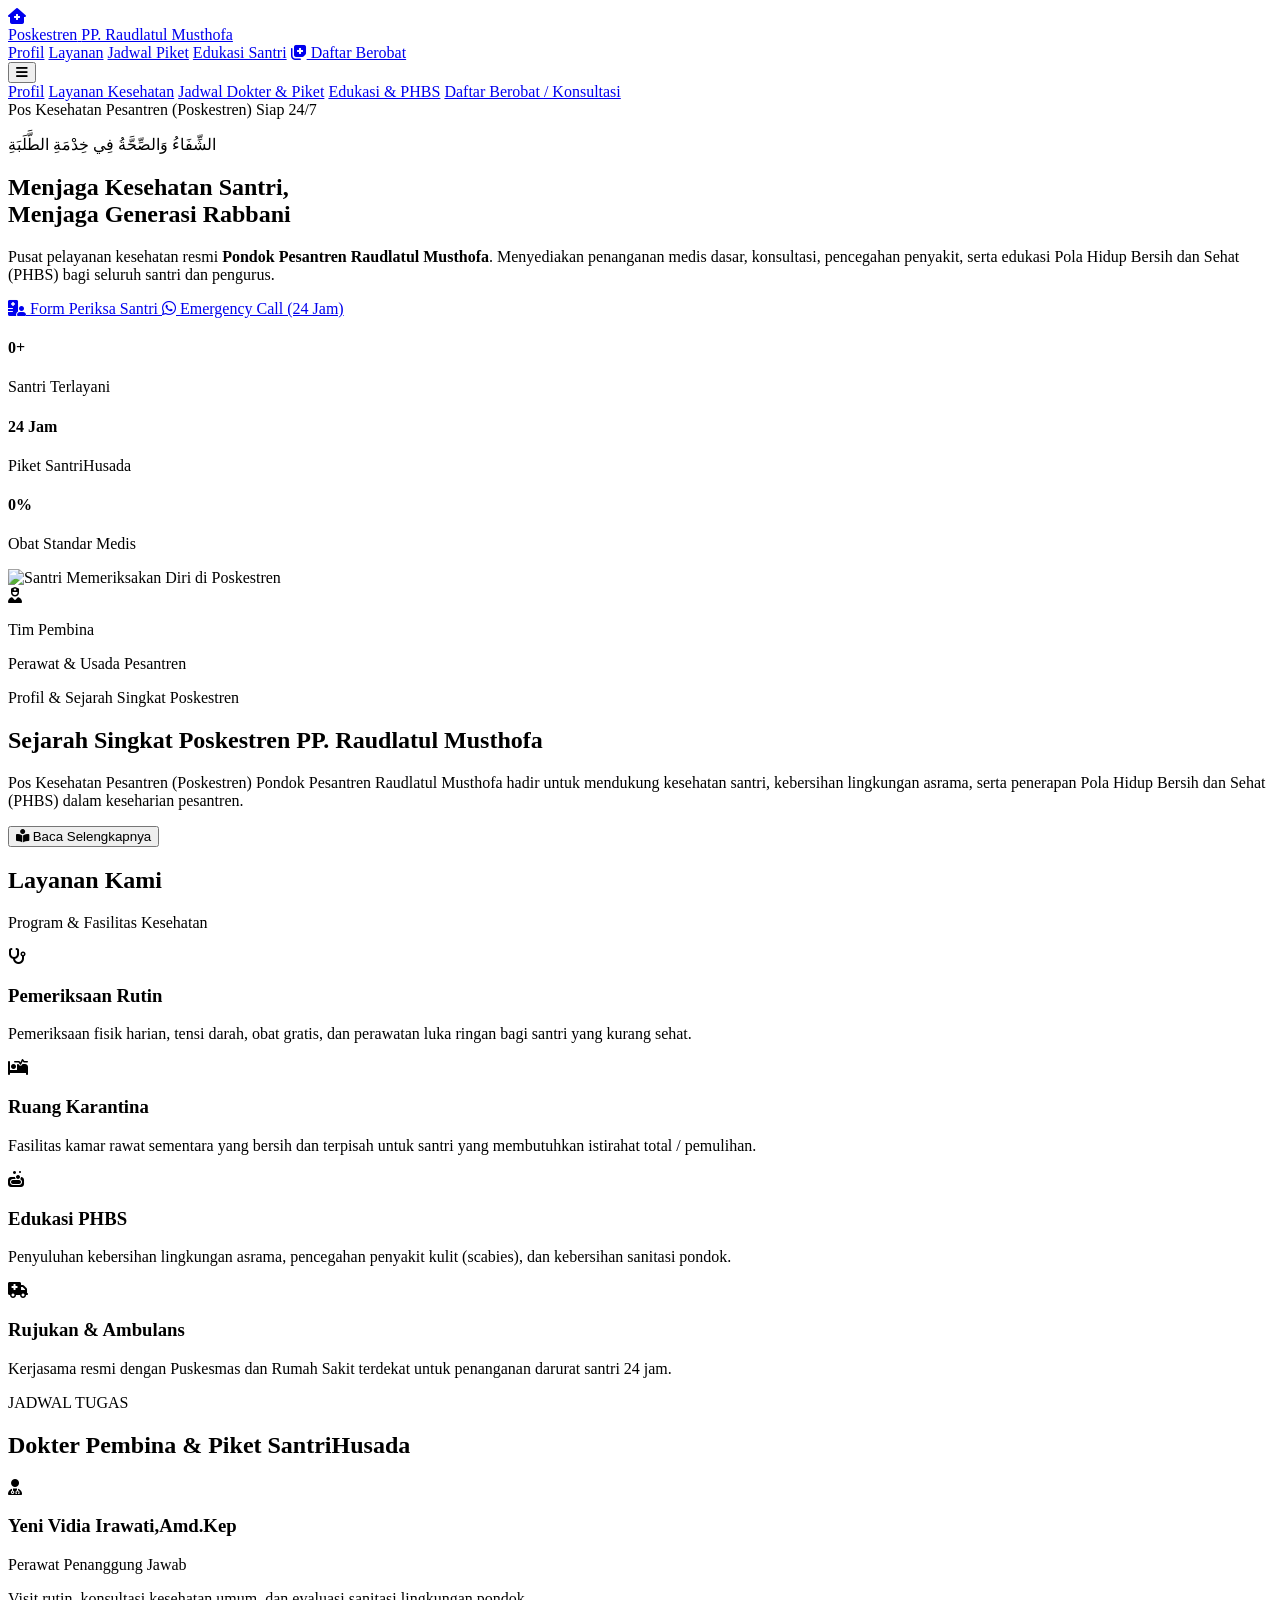
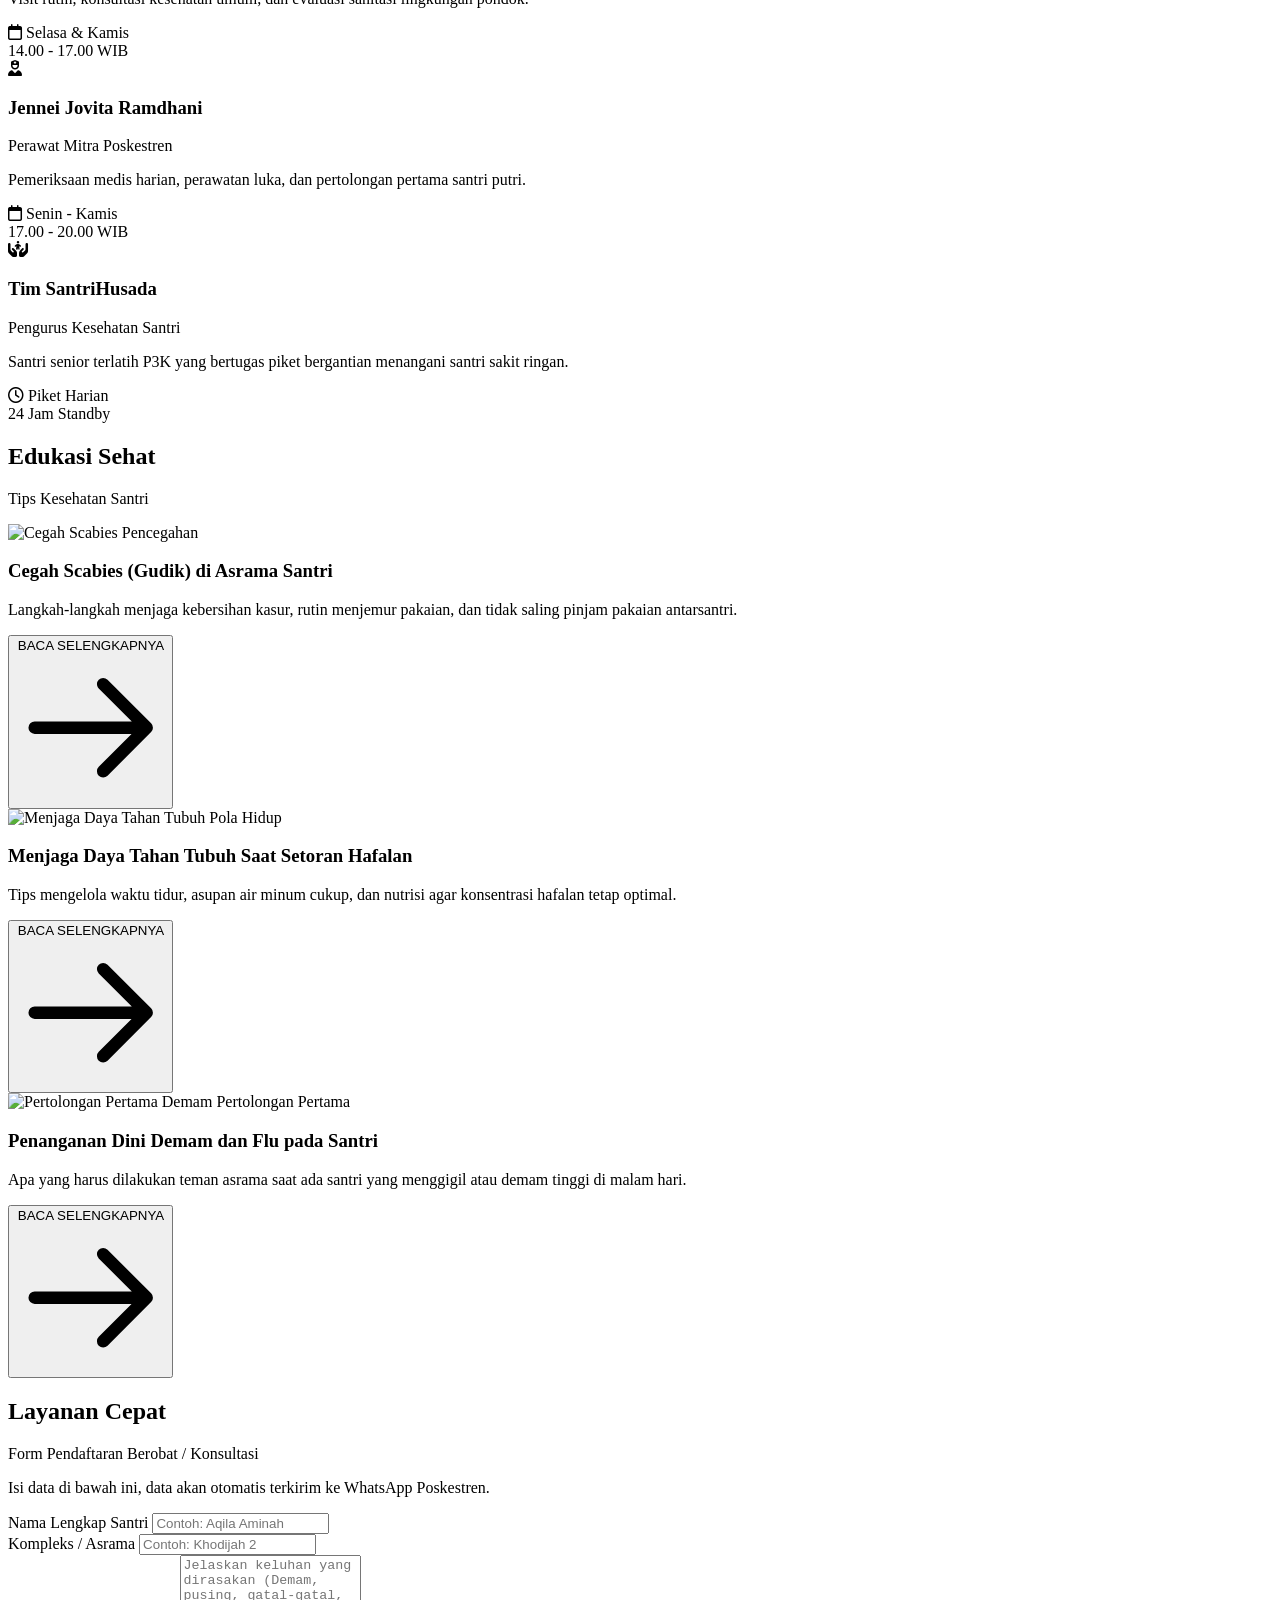
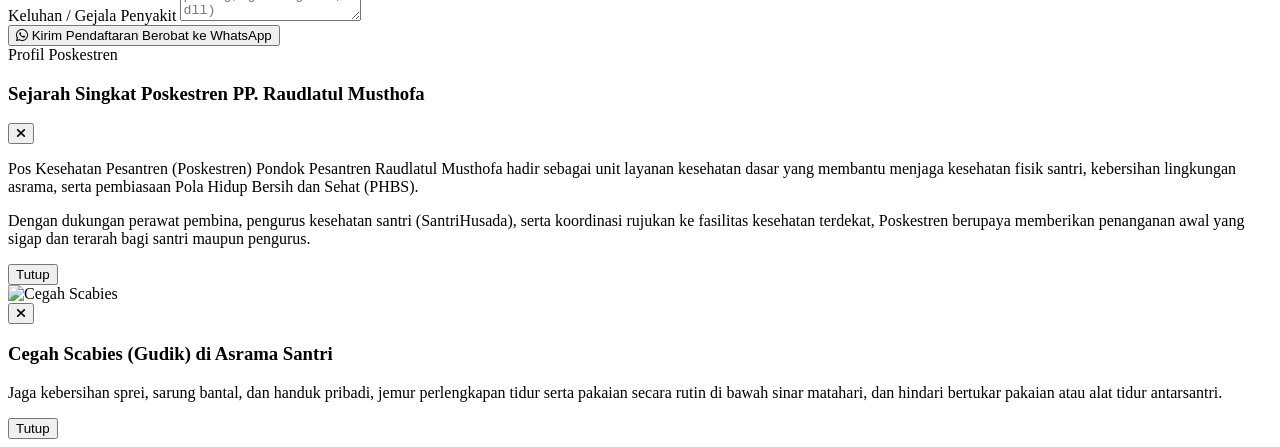
==== commit a081fefc: "Update index.html" ====
--- a/index.html
+++ b/index.html
@@ -1,661 +1,543 @@
 <!DOCTYPE html>
-<html lang="id" class="poskestren-site">
+<html lang="id" class="scroll-smooth">
 <head>
-<meta charset="UTF-8">
-<meta name="viewport" content="width=device-width, initial-scale=1.0">
-<title>Poskestren &mdash; Pondok Pesantren Raudlatul Musthofa</title>
-<meta name="description" content="Informasi layanan kesehatan, jadwal piket, dan kontak Poskestren.">
-
-<!-- Google Fonts -->
-<link rel="preconnect" href="https://fonts.googleapis.com">
-<link rel="preconnect" href="https://fonts.gstatic.com" crossorigin>
-<link href="https://fonts.googleapis.com/css2?family=Nunito+Sans:wght@400;500;600;700&family=Plus+Jakarta+Sans:wght@400;500;600;700;800&family=Poppins:wght@400;500;600;700;800&display=swap" rel="stylesheet">
-
-<!-- Bootstrap -->
-<link href="assets/bootstrap.min.css" rel="stylesheet">
-<!-- Bootstrap Icons -->
-<link rel="stylesheet" href="https://cdn.jsdelivr.net/npm/bootstrap-icons@1.11.3/font/bootstrap-icons.css">
-<!-- AOS -->
-<link href="https://unpkg.com/aos@2.3.1/dist/aos.css" rel="stylesheet">
-<link href="assets/style.css" rel="stylesheet" />
-<link rel="icon" type="image/x-icon" href="assets/hand-heart.png">
-
-
-
-
+    <meta charset="UTF-8">
+    <meta name="viewport" content="width=device-width, initial-scale=1.0">
+    <title>Poskestren - Divisi Kesehatan Pondok Pesantren Raudlatul Musthofa</title>
+
+    <!-- Tailwind CSS CDN -->
+    <script src="https://cdn.tailwindcss.com"></script>
+    <!-- Font Awesome Icons -->
+    <link rel="stylesheet" href="https://cdnjs.cloudflare.com/ajax/libs/font-awesome/6.4.0/css/all.min.css">
+    <!-- Google Fonts -->
+    <link href="https://fonts.googleapis.com/css2?family=Plus+Jakarta+Sans:wght@300;400;500;600;700;800&family=Amiri:wght@400;700&display=swap" rel="stylesheet">
+    <!-- Custom CSS -->
+    <link rel="stylesheet" href="style.css">
+
+    <script>
+        tailwind.config = {
+            theme: {
+                extend: {
+                    fontFamily: {
+                        sans: ['Plus Jakarta Sans', 'sans-serif'],
+                        arabic: ['Amiri', 'serif'],
+                    },
+                    colors: {
+                        santri: {
+                            dark: '#04150E',
+                            card: '#082218',
+                            primary: '#0D9488',
+                            emerald: '#059669',
+                            gold: '#D97706',
+                            light: '#ECFDF5'
+                        }
+                    },
+                    animation: {
+                        'float-slow': 'float 6s ease-in-out infinite',
+                    },
+                    keyframes: {
+                        float: {
+                            '0%, 100%': { transform: 'translateY(0px)' },
+                            '50%': { transform: 'translateY(-10px)' },
+                        }
+                    }
+                }
+            }
+        }
+    </script>
 </head>
-<body class="poskestren-site">
-
-<!-- ============================================
-     PRELOADER
-============================================ -->
-<div id="preloader" aria-hidden="true">
-  <div class="preload-ring"><i class="bi bi-heart-fill preload-heart"></i></div>
-  <div class="preload-text">MEMUAT&hellip;</div>
-</div>
-
-<!-- ============================================
-     NAVBAR
-============================================ -->
-<nav class="navbar navbar-expand-lg navbar-hw" id="mainNav">
-  <div class="container">
-    <a class="hw-logo hw-logo--poskestren" href="#beranda" aria-label="Poskestren - Beranda">
-      <span class="hw-logo-mark hw-logo-mark--poskestren" aria-hidden="true">
-        <i class="bi bi-house-heart-fill"></i>
-        <span class="hw-logo-plus">+</span>
-      </span>
-      Poskestren
-    </a>
-    <button class="navbar-toggler border-0" type="button" data-bs-toggle="collapse" data-bs-target="#navMenu" aria-controls="navMenu" aria-expanded="false" aria-label="Buka navigasi">
-      <i class="bi bi-list fs-2"></i>
-    </button>
-    <div class="collapse navbar-collapse" id="navMenu">
-      <ul class="navbar-nav nav-hw mx-auto mt-3 mt-lg-0">
-        <li class="nav-item"><a class="nav-link" href="#beranda">Beranda</a></li>
-        <li class="nav-item"><a class="nav-link" href="#profil">Profil</a></li>
-        <li class="nav-item"><a class="nav-link" href="#layanan">Layanan</a></li>
-        <li class="nav-item"><a class="nav-link" href="#jadwal-piket">Jadwal Piket</a></li>
-        <li class="nav-item"><a class="nav-link" href="#ulasan">Ulasan</a></li>
-        <li class="nav-item"><a class="nav-link" href="#kontak">Kontak</a></li>
-      </ul>
-      <a href="#daftar-berobat" class="btn-hw-primary btn-hw-appointment d-none d-lg-inline-flex">Daftar Berobat <i class="bi bi-calendar2-check"></i></a>
+<body class="bg-santri-dark text-slate-200 font-sans antialiased relative overflow-x-hidden selection:bg-emerald-500 selection:text-white">
+
+    <!-- Ambient Glowing Backgrounds -->
+    <div class="fixed top-0 left-1/4 w-[500px] h-[500px] bg-emerald-600/10 rounded-full blur-[120px] pointer-events-none -z-10 animate-pulse"></div>
+    <div class="fixed bottom-1/3 right-10 w-[400px] h-[400px] bg-teal-500/10 rounded-full blur-[100px] pointer-events-none -z-10"></div>
+
+    <!-- Notification Toast Container -->
+    <div id="toast-container" class="fixed bottom-6 right-6 z-50 flex flex-col gap-3 pointer-events-none"></div>
+
+    <!-- Navigation Bar -->
+    <header class="fixed top-0 left-0 w-full z-40 glass-nav transition-all duration-300">
+        <div class="max-w-7xl mx-auto px-6 py-4 flex items-center justify-between">
+            <a href="#" class="flex items-center gap-3 group">
+                <!-- LOGO POSKESTREN: RUMAH + SIMBOL MEDIS -->
+                <div class="w-10 h-10 rounded-xl bg-gradient-to-tr from-emerald-600 to-amber-500 flex items-center justify-center text-white text-xl font-extrabold shadow-lg shadow-emerald-900/40 group-hover:scale-105 transition-transform">
+                    <i class="fa-solid fa-house-medical"></i>
+                </div>
+                <div>
+                    <span class="text-lg font-bold text-white block leading-tight">Poskestren</span>
+                    <span class="text-xs text-emerald-400 font-medium">PP. Raudlatul Musthofa</span>
+                </div>
+            </a>
+
+            <!-- Desktop Nav -->
+            <nav class="hidden lg:flex items-center space-x-8 text-sm font-medium">
+                <a href="#profil" class="text-slate-300 hover:text-emerald-400 transition-colors">Profil</a>
+                <a href="#services" class="text-slate-300 hover:text-emerald-400 transition-colors">Layanan</a>
+                <a href="#schedule" class="text-slate-300 hover:text-emerald-400 transition-colors">Jadwal Piket</a>
+                <a href="#edukasisantri" class="text-slate-300 hover:text-emerald-400 transition-colors">Edukasi Santri</a>
+                <a href="#consultation" class="px-5 py-2.5 rounded-full bg-gradient-to-r from-emerald-600 to-teal-500 text-white font-semibold shadow-lg shadow-emerald-900/50 hover:scale-105 transition-all flex items-center gap-2">
+                    <i class="fa-solid fa-notes-medical"></i> Daftar Berobat
+                </a>
+            </nav>
+
+            <!-- Mobile Menu Toggle Button -->
+            <button id="mobile-menu-btn" type="button" class="lg:hidden text-slate-300 hover:text-white text-2xl focus:outline-none">
+                <i class="fa-solid fa-bars" id="menu-icon"></i>
+            </button>
+        </div>
+
+        <!-- Mobile Navigation Menu -->
+        <div id="mobile-menu" class="hidden lg:hidden glass-card border-t border-white/10 px-6 py-6 space-y-4 transition-all">
+            <a href="#profil" class="block text-slate-300 hover:text-emerald-400 font-medium py-1 mobile-link">Profil</a>
+            <a href="#services" class="block text-slate-300 hover:text-emerald-400 font-medium py-1 mobile-link">Layanan Kesehatan</a>
+            <a href="#schedule" class="block text-slate-300 hover:text-emerald-400 font-medium py-1 mobile-link">Jadwal Dokter & Piket</a>
+            <a href="#edukasisantri" class="block text-slate-300 hover:text-emerald-400 font-medium py-1 mobile-link">Edukasi & PHBS</a>
+            <a href="#consultation" class="block w-full text-center px-5 py-3 rounded-xl bg-gradient-to-r from-emerald-600 to-teal-500 text-white font-semibold shadow-lg mobile-link">Daftar Berobat / Konsultasi</a>
+        </div>
+    </header>
+
+    <!-- Hero Section (Profil) -->
+    <section id="profil" class="min-h-screen pt-32 pb-20 flex items-center justify-center relative px-6">
+        <div class="max-w-7xl mx-auto grid grid-cols-1 lg:grid-cols-12 gap-12 items-center">
+
+            <div class="lg:col-span-7 space-y-8 text-center lg:text-left">
+                <div class="inline-flex items-center gap-2 px-4 py-2 rounded-full glass-card border border-emerald-500/30 text-emerald-300 text-xs sm:text-sm font-medium animate-bounce">
+                    <span class="w-2 h-2 rounded-full bg-emerald-400 animate-ping"></span>
+                    Pos Kesehatan Pesantren (Poskestren) Siap 24/7
+                </div>
+
+                <div class="space-y-3">
+                    <p class="font-arabic text-2xl text-amber-400 tracking-wide">الشِّفَاءُ وَالصِّحَّةُ فِي خِدْمَةِ الطَّلَبَةِ</p>
+                    <h1 class="text-3xl sm:text-5xl font-extrabold text-white tracking-tight leading-tight">
+                        Menjaga Kesehatan Santri, <br>
+                        <span class="text-emerald-gradient">Menjaga Generasi Rabbani</span>
+                    </h1>
+                </div>
+
+                <p class="text-slate-300 text-base sm:text-lg max-w-2xl mx-auto lg:mx-0 leading-relaxed font-normal">
+                    Pusat pelayanan kesehatan resmi <b>Pondok Pesantren Raudlatul Musthofa</b>. Menyediakan penanganan medis dasar, konsultasi, pencegahan penyakit, serta edukasi Pola Hidup Bersih dan Sehat (PHBS) bagi seluruh santri dan pengurus.
+                </p>
+
+                <div class="flex flex-col sm:flex-row items-center justify-center lg:justify-start gap-4 pt-2">
+                    <a href="#consultation" class="w-full sm:w-auto px-8 py-4 rounded-xl bg-gradient-to-r from-emerald-600 via-teal-600 to-emerald-500 text-white font-bold shadow-xl shadow-emerald-900/40 hover:-translate-y-1 transition-all text-center flex items-center justify-center gap-2">
+                        <i class="fa-solid fa-hospital-user"></i> Form Periksa Santri
+                    </a>
+                    <a href="https://wa.me/6285784960886?text=Halo%20Poskestren,%20saya%20ingin%20melakukan%20panggilan%20darurat%20kesehatan%20santri." target="_blank" rel="noopener noreferrer" class="w-full sm:w-auto px-8 py-4 rounded-xl glass-card text-emerald-400 font-semibold hover:bg-emerald-500/10 border border-emerald-500/30 hover:border-emerald-400 transition-all text-center flex items-center justify-center gap-2">
+                        <i class="fa-brands fa-whatsapp text-xl text-emerald-400"></i> Emergency Call (24 Jam)
+                    </a>
+                </div>
+
+                <!-- Animated Stats Counter -->
+                <div class="pt-8 border-t border-white/10 grid grid-cols-3 gap-4 text-center lg:text-left">
+                    <div>
+                        <h4 class="text-2xl sm:text-4xl font-extrabold text-white"><span class="counter" data-target="1200">0</span>+</h4>
+                        <p class="text-slate-400 text-xs sm:text-sm">Santri Terlayani</p>
+                    </div>
+                    <div>
+                        <h4 class="text-2xl sm:text-4xl font-extrabold text-white">24 <span class="text-emerald-400 text-sm">Jam</span></h4>
+                        <p class="text-slate-400 text-xs sm:text-sm">Piket SantriHusada</p>
+                    </div>
+                    <div>
+                        <h4 class="text-2xl sm:text-4xl font-extrabold text-white"><span class="counter" data-target="100">0</span>%</h4>
+                        <p class="text-slate-400 text-xs sm:text-sm">Obat Standar Medis</p>
+                    </div>
+                </div>
+            </div>
+
+            <!-- Profile Illustration / Photo -->
+            <div class="lg:col-span-5 flex justify-center relative">
+                <div class="relative w-72 h-72 sm:w-96 sm:h-96 animate-float-slow">
+                    <div class="absolute inset-0 rounded-3xl bg-gradient-to-tr from-emerald-600 via-teal-500 to-amber-500 blur-2xl opacity-40"></div>
+                    <div class="relative w-full h-full rounded-3xl glass-card p-4 border border-emerald-500/30 overflow-hidden flex items-center justify-center">
+                        <img src="https://images.unsplash.com/photo-1576091160550-2173dba999ef?auto=format&fit=crop&w=800&q=80" alt="Santri Memeriksakan Diri di Poskestren" class="w-full h-full object-cover rounded-2xl filter brightness-90 hover:scale-105 transition-all duration-500">
+                    </div>
+
+                    <!-- Floating Card Badge -->
+                    <div class="absolute -bottom-6 -left-6 glass-card p-4 rounded-2xl border border-emerald-500/40 flex items-center gap-3 shadow-2xl">
+                        <div class="w-12 h-12 rounded-xl bg-emerald-500/20 text-emerald-400 flex items-center justify-center text-2xl">
+                            <i class="fa-solid fa-user-nurse"></i>
+                        </div>
+                        <div>
+                            <p class="text-xs text-slate-400">Tim Pembina</p>
+                            <p class="text-sm font-bold text-white">Perawat & Usada Pesantren</p>
+                        </div>
+                    </div>
+                </div>
+            </div>
+
+        </div>
+    </section>
+
+    <!-- Profil: Sejarah Singkat Poskestren (Baca Selengkapnya) -->
+    <section id="sejarah-poskestren" class="py-12 px-6 relative z-10">
+        <div class="max-w-7xl mx-auto poskestren-blur-panel rounded-3xl p-8 sm:p-10 shadow-2xl">
+            <div class="flex flex-col lg:flex-row lg:items-center justify-between gap-8">
+                <div class="space-y-3 max-w-3xl">
+                    <span class="inline-block text-emerald-400 text-xs sm:text-sm font-extrabold uppercase tracking-widest">
+                        Profil & Sejarah Singkat Poskestren
+                    </span>
+                    <h2 class="text-2xl sm:text-3xl font-bold text-white">
+                        Sejarah Singkat Poskestren PP. Raudlatul Musthofa
+                    </h2>
+                    <p class="text-slate-300 text-sm sm:text-base leading-relaxed">
+                        Pos Kesehatan Pesantren (Poskestren) Pondok Pesantren Raudlatul Musthofa hadir untuk mendukung kesehatan santri, kebersihan lingkungan asrama, serta penerapan Pola Hidup Bersih dan Sehat (PHBS) dalam keseharian pesantren.
+                    </p>
+                </div>
+                <div class="flex-shrink-0">
+                    <button type="button" onclick="openModal('modal-sejarah')" class="px-6 py-3.5 rounded-xl bg-gradient-to-r from-emerald-600 to-teal-500 text-white font-semibold shadow-lg hover:scale-105 transition-all inline-flex items-center gap-2 cursor-pointer">
+                        <i class="fa-solid fa-book-open-reader"></i>
+                        <span>Baca Selengkapnya</span>
+                    </button>
+                </div>
+            </div>
+        </div>
+    </section>
+
+    <!-- Services Section (Layanan Poskestren) -->
+    <section id="services" class="py-24 px-6 relative z-10">
+        <div class="max-w-7xl mx-auto">
+            <div class="text-center max-w-2xl mx-auto mb-16">
+                <h2 class="text-emerald-400 text-sm font-extrabold uppercase tracking-widest mb-2">Layanan Kami</h2>
+                <p class="text-3xl sm:text-4xl font-bold text-white">Program & Fasilitas Kesehatan</p>
+            </div>
+
+            <div class="grid grid-cols-1 md:grid-cols-2 lg:grid-cols-4 gap-8">
+                <!-- Service 1 -->
+                <div class="poskestren-blur-panel p-8 rounded-3xl hover:-translate-y-2 transition-all duration-300 hover:border-emerald-500/50 group cursor-pointer">
+                    <div class="w-14 h-14 rounded-2xl bg-emerald-500/20 text-emerald-400 group-hover:bg-emerald-500 group-hover:text-white flex items-center justify-center text-2xl transition-all mb-6 shadow-md">
+                        <i class="fa-solid fa-stethoscope"></i>
+                    </div>
+                    <h3 class="text-xl font-bold text-white mb-3">Pemeriksaan Rutin</h3>
+                    <p class="text-slate-400 text-sm leading-relaxed">Pemeriksaan fisik harian, tensi darah, obat gratis, dan perawatan luka ringan bagi santri yang kurang sehat.</p>
+                </div>
+
+                <!-- Service 2 -->
+                <div class="poskestren-blur-panel p-8 rounded-3xl hover:-translate-y-2 transition-all duration-300 hover:border-emerald-500/50 group cursor-pointer">
+                    <div class="w-14 h-14 rounded-2xl bg-emerald-500/20 text-emerald-400 group-hover:bg-emerald-500 group-hover:text-white flex items-center justify-center text-2xl transition-all mb-6 shadow-md">
+                        <i class="fa-solid fa-bed-pulse"></i>
+                    </div>
+                    <h3 class="text-xl font-bold text-white mb-3">Ruang Karantina</h3>
+                    <p class="text-slate-400 text-sm leading-relaxed">Fasilitas kamar rawat sementara yang bersih dan terpisah untuk santri yang membutuhkan istirahat total / pemulihan.</p>
+                </div>
+
+                <!-- Service 3 -->
+                <div class="poskestren-blur-panel p-8 rounded-3xl hover:-translate-y-2 transition-all duration-300 hover:border-emerald-500/50 group cursor-pointer">
+                    <div class="w-14 h-14 rounded-2xl bg-emerald-500/20 text-emerald-400 group-hover:bg-emerald-500 group-hover:text-white flex items-center justify-center text-2xl transition-all mb-6 shadow-md">
+                        <i class="fa-solid fa-soap"></i>
+                    </div>
+                    <h3 class="text-xl font-bold text-white mb-3">Edukasi PHBS</h3>
+                    <p class="text-slate-400 text-sm leading-relaxed">Penyuluhan kebersihan lingkungan asrama, pencegahan penyakit kulit (scabies), dan kebersihan sanitasi pondok.</p>
+                </div>
+
+                <!-- Service 4 -->
+                <div class="poskestren-blur-panel p-8 rounded-3xl hover:-translate-y-2 transition-all duration-300 hover:border-emerald-500/50 group cursor-pointer">
+                    <div class="w-14 h-14 rounded-2xl bg-emerald-500/20 text-emerald-400 group-hover:bg-emerald-500 group-hover:text-white flex items-center justify-center text-2xl transition-all mb-6 shadow-md">
+                        <i class="fa-solid fa-truck-medical"></i>
+                    </div>
+                    <h3 class="text-xl font-bold text-white mb-3">Rujukan & Ambulans</h3>
+                    <p class="text-slate-400 text-sm leading-relaxed">Kerjasama resmi dengan Puskesmas dan Rumah Sakit terdekat untuk penanganan darurat santri 24 jam.</p>
+                </div>
+            </div>
+        </div>
+    </section>
+
+    <!-- SECTION JADWAL TUGAS / PIKET -->
+    <section id="schedule" class="py-24 px-6 relative">
+        <div class="max-w-7xl mx-auto">
+            <div class="text-center max-w-3xl mx-auto mb-16 space-y-2">
+                <span class="text-emerald-400 text-sm font-extrabold uppercase tracking-widest block">JADWAL TUGAS</span>
+                <h2 class="text-3xl sm:text-5xl font-extrabold text-white tracking-tight">Dokter Pembina & Piket SantriHusada</h2>
+            </div>
+
+            <div class="grid grid-cols-1 md:grid-cols-3 gap-6">
+                <!-- Kartu 1: Yeni Vidia Irawati -->
+                <div class="bg-[#041d13]/80 border border-emerald-500/20 rounded-3xl p-6 sm:p-8 flex flex-col justify-between hover:border-emerald-500/50 transition-all duration-300">
+                    <div>
+                        <div class="flex items-center gap-4 mb-6">
+                            <div class="w-14 h-14 rounded-full bg-emerald-900/60 border border-emerald-500/40 flex items-center justify-center text-emerald-400 text-xl flex-shrink-0">
+                                <i class="fa-solid fa-user-doctor"></i>
+                            </div>
+                            <div>
+                                <h3 class="text-xl font-bold text-white leading-snug">Yeni Vidia Irawati,Amd.Kep</h3>
+                                <p class="text-emerald-400 text-sm font-medium">Perawat Penanggung Jawab</p>
+                            </div>
+                        </div>
+                        <p class="text-slate-300 text-sm leading-relaxed mb-8">
+                            Visit rutin, konsultasi kesehatan umum, dan evaluasi sanitasi lingkungan pondok.
+                        </p>
+                    </div>
+                    <div class="pt-6 border-t border-white/10 flex items-center justify-between text-sm">
+                        <div class="flex items-center gap-2 text-slate-300">
+                            <i class="fa-regular fa-calendar text-emerald-400"></i>
+                            <span>Selasa & Kamis</span>
+                        </div>
+                        <span class="text-amber-400 font-bold">14.00 - 17.00 WIB</span>
+                    </div>
+                </div>
+
+                <!-- Kartu 2: Jennei Jovita Ramdhani -->
+                <div class="bg-[#041d13]/80 border border-emerald-500/20 rounded-3xl p-6 sm:p-8 flex flex-col justify-between hover:border-emerald-500/50 transition-all duration-300">
+                    <div>
+                        <div class="flex items-center gap-4 mb-6">
+                            <div class="w-14 h-14 rounded-full bg-emerald-900/60 border border-emerald-500/40 flex items-center justify-center text-emerald-400 text-xl flex-shrink-0">
+                                <i class="fa-solid fa-user-nurse"></i>
+                            </div>
+                            <div>
+                                <h3 class="text-xl font-bold text-white leading-snug">Jennei Jovita Ramdhani</h3>
+                                <p class="text-emerald-400 text-sm font-medium">Perawat Mitra Poskestren</p>
+                            </div>
+                        </div>
+                        <p class="text-slate-300 text-sm leading-relaxed mb-8">
+                            Pemeriksaan medis harian, perawatan luka, dan pertolongan pertama santri putri.
+                        </p>
+                    </div>
+                    <div class="pt-6 border-t border-white/10 flex items-center justify-between text-sm">
+                        <div class="flex items-center gap-2 text-slate-300">
+                            <i class="fa-regular fa-calendar text-emerald-400"></i>
+                            <span>Senin - Kamis</span>
+                        </div>
+                        <span class="text-amber-400 font-bold">17.00 - 20.00 WIB</span>
+                    </div>
+                </div>
+
+                <!-- Kartu 3: Tim SantriHusada -->
+                <div class="bg-[#041d13]/80 border border-emerald-500/20 rounded-3xl p-6 sm:p-8 flex flex-col justify-between hover:border-emerald-500/50 transition-all duration-300">
+                    <div>
+                        <div class="flex items-center gap-4 mb-6">
+                            <div class="w-14 h-14 rounded-full bg-amber-950/60 border border-amber-500/40 flex items-center justify-center text-amber-400 text-xl flex-shrink-0">
+                                <i class="fa-solid fa-hands-holding-child"></i>
+                            </div>
+                            <div>
+                                <h3 class="text-xl font-bold text-white leading-snug">Tim SantriHusada</h3>
+                                <p class="text-amber-400 text-sm font-medium">Pengurus Kesehatan Santri</p>
+                            </div>
+                        </div>
+                        <p class="text-slate-300 text-sm leading-relaxed mb-8">
+                            Santri senior terlatih P3K yang bertugas piket bergantian menangani santri sakit ringan.
+                        </p>
+                    </div>
+                    <div class="pt-6 border-t border-white/10 flex items-center justify-between text-sm">
+                        <div class="flex items-center gap-2 text-slate-300">
+                            <i class="fa-regular fa-clock text-emerald-400"></i>
+                            <span>Piket Harian</span>
+                        </div>
+                        <span class="text-emerald-400 font-bold">24 Jam Standby</span>
+                    </div>
+                </div>
+            </div>
+        </div>
+    </section>
+
+    <!-- Articles / Health Tips Section (Edukasi Santri) -->
+    <section id="edukasisantri" class="py-24 px-6 relative">
+        <div class="max-w-7xl mx-auto">
+            <div class="flex flex-col md:flex-row md:items-end justify-between mb-12 gap-6">
+                <div>
+                    <h2 class="text-emerald-400 text-sm font-extrabold uppercase tracking-widest mb-2">Edukasi Sehat</h2>
+                    <p class="text-3xl sm:text-4xl font-bold text-white">Tips Kesehatan Santri</p>
+                </div>
+            </div>
+
+            <div class="grid grid-cols-1 md:grid-cols-3 gap-8">
+                <!-- KARTU 1: SCABIES -->
+                <div class="glass-card border border-white/10 rounded-2xl overflow-hidden shadow-xl hover:shadow-2xl hover:border-emerald-500/50 transition-all duration-300 flex flex-col group">
+                    <div class="relative h-48 overflow-hidden">
+                        <img src="https://images.unsplash.com/photo-1584515979956-d9f6e5d09982?auto=format&fit=crop&w=800&q=80"
+                             alt="Cegah Scabies"
+                             class="w-full h-full object-cover group-hover:scale-105 transition-transform duration-500 brightness-90">
+                        <span class="absolute top-4 left-4 bg-emerald-600/90 text-white text-xs font-semibold px-3 py-1.5 rounded-full backdrop-blur-md">
+                            Pencegahan
+                        </span>
+                    </div>
+                    <div class="p-6 flex flex-col flex-grow justify-between">
+                        <div>
+                            <h3 class="text-xl font-bold text-white mb-3 group-hover:text-emerald-400 transition-colors">
+                                Cegah Scabies (Gudik) di Asrama Santri
+                            </h3>
+                            <p class="text-slate-400 text-sm leading-relaxed mb-6">
+                                Langkah-langkah menjaga kebersihan kasur, rutin menjemur pakaian, dan tidak saling pinjam pakaian antarsantri.
+                            </p>
+                        </div>
+                        <button type="button" onclick="openModal('modal-scabies')" class="inline-flex items-center text-emerald-400 hover:text-emerald-300 font-semibold text-sm tracking-wide transition-colors group/btn cursor-pointer">
+                            <span>BACA SELENGKAPNYA</span>
+                            <svg class="w-4 h-4 ml-2 transform group-hover/btn:translate-x-1 transition-transform" fill="none" stroke="currentColor" viewBox="0 0 24 24">
+                                <path stroke-linecap="round" stroke-linejoin="round" stroke-width="2" d="M14 5l7 7m0 0l-7 7m7-7H3"/>
+                            </svg>
+                        </button>
+                    </div>
+                </div>
+
+                <!-- KARTU 2: HAFALAN & DAYA TAHAN TUBUH -->
+                <div class="glass-card border border-white/10 rounded-2xl overflow-hidden shadow-xl hover:shadow-2xl hover:border-emerald-500/50 transition-all duration-300 flex flex-col group">
+                    <div class="relative h-48 overflow-hidden">
+                        <img src="https://images.unsplash.com/photo-1506126613408-eca07ce68773?auto=format&fit=crop&w=800&q=80"
+                             alt="Menjaga Daya Tahan Tubuh"
+                             class="w-full h-full object-cover group-hover:scale-105 transition-transform duration-500 brightness-90">
+                        <span class="absolute top-4 left-4 bg-amber-600/90 text-white text-xs font-semibold px-3 py-1.5 rounded-full backdrop-blur-md">
+                            Pola Hidup
+                        </span>
+                    </div>
+                    <div class="p-6 flex flex-col flex-grow justify-between">
+                        <div>
+                            <h3 class="text-xl font-bold text-white mb-3 group-hover:text-emerald-400 transition-colors">
+                                Menjaga Daya Tahan Tubuh Saat Setoran Hafalan
+                            </h3>
+                            <p class="text-slate-400 text-sm leading-relaxed mb-6">
+                                Tips mengelola waktu tidur, asupan air minum cukup, dan nutrisi agar konsentrasi hafalan tetap optimal.
+                            </p>
+                        </div>
+                        <button type="button" onclick="openModal('modal-hafalan')" class="inline-flex items-center text-emerald-400 hover:text-emerald-300 font-semibold text-sm tracking-wide transition-colors group/btn cursor-pointer">
+                            <span>BACA SELENGKAPNYA</span>
+                            <svg class="w-4 h-4 ml-2 transform group-hover/btn:translate-x-1 transition-transform" fill="none" stroke="currentColor" viewBox="0 0 24 24">
+                                <path stroke-linecap="round" stroke-linejoin="round" stroke-width="2" d="M14 5l7 7m0 0l-7 7m7-7H3"/>
+                            </svg>
+                        </button>
+                    </div>
+                </div>
+
+                <!-- KARTU 3: DEMAM & FLU -->
+                <div class="glass-card border border-white/10 rounded-2xl overflow-hidden shadow-xl hover:shadow-2xl hover:border-emerald-500/50 transition-all duration-300 flex flex-col group">
+                    <div class="relative h-48 overflow-hidden">
+                        <img src="https://images.unsplash.com/photo-1584308666744-24d5c474f2ae?auto=format&fit=crop&w=800&q=80"
+                             alt="Pertolongan Pertama Demam"
+                             class="w-full h-full object-cover group-hover:scale-105 transition-transform duration-500 brightness-90">
+                        <span class="absolute top-4 left-4 bg-teal-600/90 text-white text-xs font-semibold px-3 py-1.5 rounded-full backdrop-blur-md">
+                            Pertolongan Pertama
+                        </span>
+                    </div>
+                    <div class="p-6 flex flex-col flex-grow justify-between">
+                        <div>
+                            <h3 class="text-xl font-bold text-white mb-3 group-hover:text-emerald-400 transition-colors">
+                                Penanganan Dini Demam dan Flu pada Santri
+                            </h3>
+                            <p class="text-slate-400 text-sm leading-relaxed mb-6">
+                                Apa yang harus dilakukan teman asrama saat ada santri yang menggigil atau demam tinggi di malam hari.
+                            </p>
+                        </div>
+                        <button type="button" onclick="openModal('modal-flu')" class="inline-flex items-center text-emerald-400 hover:text-emerald-300 font-semibold text-sm tracking-wide transition-colors group/btn cursor-pointer">
+                            <span>BACA SELENGKAPNYA</span>
+                            <svg class="w-4 h-4 ml-2 transform group-hover/btn:translate-x-1 transition-transform" fill="none" stroke="currentColor" viewBox="0 0 24 24">
+                                <path stroke-linecap="round" stroke-linejoin="round" stroke-width="2" d="M14 5l7 7m0 0l-7 7m7-7H3"/>
+                            </svg>
+                        </button>
+                    </div>
+                </div>
+
+            </div>
+        </div>
+    </section>
+
+    <!-- Form Pendaftaran Berobat Section -->
+    <section id="consultation" class="py-24 px-6 relative bg-santri-card/50">
+        <div class="max-w-3xl mx-auto glass-card p-8 sm:p-12 rounded-3xl border border-emerald-500/20 shadow-2xl">
+            <div class="text-center mb-10">
+                <h2 class="text-emerald-400 text-sm font-extrabold uppercase tracking-widest mb-2">Layanan Cepat</h2>
+                <p class="text-2xl sm:text-3xl font-bold text-white">Form Pendaftaran Berobat / Konsultasi</p>
+                <p class="text-slate-400 text-sm mt-2">Isi data di bawah ini, data akan otomatis terkirim ke WhatsApp Poskestren.</p>
+            </div>
+
+            <!-- Form WhatsApp 085784960886 -->
+            <form onsubmit="kirimWhatsApp(event)" class="space-y-6">
+                <div class="grid grid-cols-1 sm:grid-cols-2 gap-6">
+                    <div>
+                        <label class="block text-sm font-medium text-slate-300 mb-2">Nama Lengkap Santri</label>
+                        <input type="text" id="nama" required class="w-full px-4 py-3 rounded-xl bg-santri-dark border border-white/10 text-white focus:border-emerald-500 focus:outline-none" placeholder="Contoh: Aqila Aminah">
+                    </div>
+                    <div>
+                        <label class="block text-sm font-medium text-slate-300 mb-2">Kompleks / Asrama</label>
+                        <input type="text" id="kamar" required class="w-full px-4 py-3 rounded-xl bg-santri-dark border border-white/10 text-white focus:border-emerald-500 focus:outline-none" placeholder="Contoh: Khodijah 2">
+                    </div>
+                </div>
+
+                <div>
+                    <label class="block text-sm font-medium text-slate-300 mb-2">Keluhan / Gejala Penyakit</label>
+                    <textarea id="keluhan" rows="4" required class="w-full px-4 py-3 rounded-xl bg-santri-dark border border-white/10 text-white focus:border-emerald-500 focus:outline-none" placeholder="Jelaskan keluhan yang dirasakan (Demam, pusing, gatal-gatal, dll)"></textarea>
+                </div>
+
+                <button type="submit" class="w-full py-4 rounded-xl bg-gradient-to-r from-emerald-600 to-teal-500 text-white font-bold shadow-lg shadow-emerald-950/50 hover:scale-[1.01] transition-all flex items-center justify-center gap-2 cursor-pointer">
+                    <i class="fa-brands fa-whatsapp text-xl"></i> Kirim Pendaftaran Berobat ke WhatsApp
+                </button>
+            </form>
+        </div>
+    </section>
+
+    <!-- MODAL SEJARAH SINGKAT POSKESTREN -->
+    <div id="modal-sejarah" class="fixed inset-0 z-[60] hidden items-center justify-center p-4 sm:p-6 overflow-y-auto">
+        <div class="fixed inset-0 poskestren-modal-backdrop transition-opacity" onclick="closeModal('modal-sejarah')"></div>
+        <div class="poskestren-modal-box rounded-2xl max-w-2xl w-full mx-auto shadow-2xl overflow-hidden max-h-[90vh] flex flex-col">
+            <div class="p-6 sm:p-8 overflow-y-auto space-y-4 text-slate-200">
+                <div class="flex items-start justify-between gap-4 border-b border-white/10 pb-4">
+                    <div>
+                        <span class="text-xs font-bold uppercase tracking-widest text-emerald-400">Profil Poskestren</span>
+                        <h3 class="text-2xl font-bold text-white mt-1">Sejarah Singkat Poskestren PP. Raudlatul Musthofa</h3>
+                    </div>
+                    <button type="button" onclick="closeModal('modal-sejarah')" class="text-slate-300 hover:text-white text-xl px-2 py-1 cursor-pointer">
+                        <i class="fa-solid fa-xmark"></i>
+                    </button>
+                </div>
+                <p class="text-sm sm:text-base leading-relaxed text-slate-300">
+                    Pos Kesehatan Pesantren (Poskestren) Pondok Pesantren Raudlatul Musthofa hadir sebagai unit layanan kesehatan dasar yang membantu menjaga kesehatan fisik santri, kebersihan lingkungan asrama, serta pembiasaan Pola Hidup Bersih dan Sehat (PHBS).
+                </p>
+                <p class="text-sm sm:text-base leading-relaxed text-slate-300">
+                    Dengan dukungan perawat pembina, pengurus kesehatan santri (SantriHusada), serta koordinasi rujukan ke fasilitas kesehatan terdekat, Poskestren berupaya memberikan penanganan awal yang sigap dan terarah bagi santri maupun pengurus.
+                </p>
+            </div>
+            <div class="px-6 py-4 border-t border-white/10 flex justify-end bg-black/20">
+                <button type="button" onclick="closeModal('modal-sejarah')" class="px-5 py-2.5 rounded-xl bg-emerald-600 hover:bg-emerald-500 text-white text-sm font-semibold transition-colors cursor-pointer">
+                    Tutup
+                </button>
+            </div>
+        </div>
     </div>
-  </div>
-</nav>
-
-<!-- ============================================
-     HERO
-============================================ -->
-<header class="hero" id="beranda">
-  <div class="hero-glow"></div>
-  <span class="blob blob-1"></span>
-  <span class="blob blob-2"></span>
-  <span class="blob blob-3"></span>
-  <div class="container position-relative">
-    <div class="row justify-content-center">
-      <div class="col-12 col-lg-10 text-center hero-copy" data-reveal>
-        <span class="eyebrow"><i class="bi bi-heart-pulse-fill"></i> Pos Kesehatan Pesantren (Poskestren)</span>
-        <p class="hero-arabic" lang="ar" dir="rtl">الشِّفَاءُ وَالصِّحَّةُ فِي خِدْمَةِ الطَّلَبَةِ</p>
-        <h1 class="hero-title mt-4">Menjaga kesehatan santri, <span class="hero-highlight">menjaga generasi rabbani</span></h1>
-        <p class="hero-lead mt-4"><strong>Pusat pelayanan kesehatan resmi Pondok Pesantren Raudlatul Musthofa.</strong> Menyediakan penanganan medis dasar, konsultasi, pencegahan penyakit, serta edukasi pola hidup bersih dan sehat (PHBS) bagi seluruh santri dan pengurus.</p>
-        <div class="d-flex flex-wrap justify-content-center gap-3 mt-4">
-          <a href="#daftar-berobat" class="btn-hw-primary btn-hw-appointment" id="heroAppointmentBtn">Daftar Berobat <i class="bi bi-calendar2-check"></i></a>
-          <a href="#layanan" class="btn-hw-outline"><i class="bi bi-hospital"></i> Lihat Layanan</a>
-        </div>
-      </div>
+
+    <!-- MODAL POPUP 1: CEGAH SCABIES -->
+    <div id="modal-scabies" class="fixed inset-0 z-50 hidden items-center justify-center p-4 sm:p-6 overflow-y-auto">
+        <div class="fixed inset-0 bg-black/80 backdrop-blur-sm transition-opacity" onclick="closeModal('modal-scabies')"></div>
+        <div class="relative glass-card border border-emerald-500/40 rounded-2xl max-w-2xl w-full mx-auto shadow-2xl overflow-hidden z-10 max-h-[90vh] flex flex-col">
+            <div class="relative h-56 sm:h-64 flex-shrink-0">
+                <img src="https://images.unsplash.com/photo-1584515979956-d9f6e5d09982?auto=format&fit=crop&w=1000&q=80" alt="Cegah Scabies" class="w-full h-full object-cover">
+                <div class="absolute inset-0 bg-gradient-to-t from-santri-dark via-santri-dark/40 to-transparent"></div>
+                <button type="button" onclick="closeModal('modal-scabies')" class="absolute top-4 right-4 w-9 h-9 rounded-full bg-black/50 text-white hover:bg-black/75 flex items-center justify-center cursor-pointer">
+                    <i class="fa-solid fa-xmark"></i>
+                </button>
+            </div>
+            <div class="p-6 sm:p-8 overflow-y-auto space-y-4 text-slate-200">
+                <h3 class="text-2xl font-bold text-white">Cegah Scabies (Gudik) di Asrama Santri</h3>
+                <p class="text-sm sm:text-base leading-relaxed text-slate-300">
+                    Jaga kebersihan sprei, sarung bantal, dan handuk pribadi, jemur perlengkapan tidur serta pakaian secara rutin di bawah sinar matahari, dan hindari bertukar pakaian atau alat tidur antarsantri.
+                </p>
+            </div>
+            <div class="px-6 py-4 border-t border-white/10 flex justify-end">
+                <button type="button" onclick="closeModal('modal-scabies')" class="px-5 py-2.5 rounded-xl bg-emerald-600 hover:bg-emerald-500 text-white text-sm font-semibold transition-colors cursor-pointer">
+                    Tutup
+                </button>
+            </div>
+        </div>
     </div>
-  </div>
-</header>
-
-<!-- ============================================
-     INFORMASI LAYANAN
-============================================ -->
-<section class="section-pad pt-0" id="impact">
-  <div class="container">
-    <div class="stats-band">
-      <div class="row g-0">
-        <a class="col-6 col-md-3 stat-item" data-reveal data-reveal-delay="0" href="#layanan" aria-label="Lihat layanan kesehatan">
-          <div class="stat-num"><i class="bi bi-heart-pulse" aria-hidden="true"></i></div>
-          <div class="stat-label">Layanan Kesehatan</div>
-          <span class="stat-action">Cek Layanan <i class="bi bi-arrow-up-right" aria-hidden="true"></i></span>
-        </a>
-        <a class="col-6 col-md-3 stat-item" data-reveal data-reveal-delay="90" href="#layanan" aria-label="Lihat informasi Poli Umum dan Poli Gigi">
-          <div class="stat-num"><i class="bi bi-person-vcard" aria-hidden="true"></i></div>
-          <div class="stat-label">Informasi Poli</div>
-          <span class="stat-action">Lihat Poli <i class="bi bi-arrow-up-right" aria-hidden="true"></i></span>
-        </a>
-        <a class="col-6 col-md-3 stat-item" data-reveal data-reveal-delay="180" href="#jadwal-piket" aria-label="Lihat jadwal piket">
-          <div class="stat-num"><i class="bi bi-calendar-week" aria-hidden="true"></i></div>
-          <div class="stat-label">Jadwal Piket</div>
-          <span class="stat-action">Cek Jadwal <i class="bi bi-arrow-up-right" aria-hidden="true"></i></span>
-        </a>
-        <a class="col-6 col-md-3 stat-item" data-reveal data-reveal-delay="270" href="#kontak" aria-label="Lihat kontak darurat">
-          <div class="stat-num"><i class="bi bi-telephone" aria-hidden="true"></i></div>
-          <div class="stat-label">Kontak Darurat</div>
-          <span class="stat-action">Hubungi UGD <i class="bi bi-arrow-up-right" aria-hidden="true"></i></span>
-        </a>
-      </div>
-    </div>
-  </div>
-</section>
-
-<!-- ============================================
-     ABOUT
-============================================ -->
-<section class="section-pad" id="profil">
-  <div class="container contact-card about-card">
-    <div class="row align-items-center g-4 g-lg-5">
-      <div class="col-lg-5" data-aos="fade-right">
-        <div class="profile-photo">
-          <img src="assets/kegiatan-poskestren.jpeg" alt="Kegiatan pelayanan kesehatan Poskestren kepada santri" loading="lazy">
-        </div>
-      </div>
-      <div class="col-lg-7" data-aos="fade-left">
-        <span class="eyebrow"><i class="bi bi-flag-fill"></i> Profil Poskestren</span>
-        <h2 class="section-title mt-3 mb-3" style="font-size:clamp(1.7rem,3vw,2.4rem);">Mendukung kesehatan dan kesejahteraan warga pesantren.</h2>
-        <h3 class="font-display fw-bold h5 mt-4">Visi</h3>
-        <p class="section-sub mb-0">Terwujudnya warga pondok pesantren yang sehat jasmani, rohani, dan mandiri melalui pelayanan kesehatan yang berlandaskan nilai-nilai Islami.</p>
-      </div>
-    </div>
-    <div class="row mt-4 mt-lg-5">
-      <div class="col-12" data-aos="fade-up">
-        <h3 class="font-display fw-bold h5">Misi</h3>
-        <ol class="profile-mission-list">
-          <li><strong>Promotif &amp; Preventif:</strong> Meningkatkan kesadaran dan pemahaman warga pesantren terhadap pentingnya Perilaku Hidup Bersih dan Sehat (PHBS) serta pencegahan penyakit menular di lingkungan asrama.</li>
-          <li><strong>Kuratif &amp; Rehabilitatif:</strong> Memberikan layanan pengobatan dasar yang cepat, tepat, profesional, serta ramah bagi seluruh santri, ustadz/ustadzah, dan pengurus pondok.</li>
-          <li><strong>Kemandirian (Kader Kesehatan):</strong> Membina dan memberdayakan kader kesehatan pesantren (Santri Husada) agar mampu menjadi garda terdepan pertolongan pertama di setiap kamar/asrama.</li>
-          <li><strong>Sanitasi &amp; Lingkungan:</strong> Mengawasi dan menjaga kebersihan fasilitas umum pondok, mulai dari ketersediaan air bersih, dapur umum, hingga sanitasi lingkungan asrama.</li>
-          <li><strong>Kemitraan Strategis:</strong> Menjalin kerja sama yang erat dengan Puskesmas, Dinas Kesehatan, dan rumah sakit rujukan setempat untuk menjamin mutu pelayanan kesehatan yang optimal.</li>
-        </ol>
-      </div>
-      <div class="col-12 mt-3" data-aos="fade-up">
-        <div class="profile-history-preview">
-          <div>
-            <h3 class="font-display fw-bold h5 mb-2">Sejarah Singkat Poskestren</h3>
-            <p class="profile-history-description mb-0">Kenali latar belakang Poskestren dan perkembangannya dalam mendukung kesehatan warga pondok pesantren.</p>
-          </div>
-          <button type="button" class="btn-hw-outline profile-read-more" data-bs-toggle="modal" data-bs-target="#profileHistoryModal">
-            Baca selengkapnya <i class="bi bi-arrow-up-right"></i>
-          </button>
-        </div>
-      </div>
-    </div>
-  </div>
-</section>
-
-<div class="modal fade profile-history-modal" id="profileHistoryModal" tabindex="-1" aria-labelledby="profileHistoryTitle" aria-hidden="true">
-  <div class="modal-dialog modal-dialog-centered modal-dialog-scrollable">
-    <div class="modal-content">
-      <div class="modal-header">
-        <div>
-          <span class="eyebrow"><i class="bi bi-clock-history"></i> Profil Poskestren</span>
-          <h2 class="modal-title font-display fw-bold h4 mt-2 mb-0" id="profileHistoryTitle">Sejarah Singkat Poskestren</h2>
-        </div>
-        <button type="button" class="btn-close btn-close-white" data-bs-dismiss="modal" aria-label="Tutup"></button>
-      </div>
-      <div class="modal-body">
-        <p>Pos Kesehatan Pesantren (Poskestren) lahir dari kesadaran bersama bahwa lingkungan pondok pesantren merupakan tempat berkumpulnya ribuan santri dari berbagai daerah dalam satu kawasan padat. Kondisi ini membuat kesehatan komunal dan kebersihan lingkungan menjadi faktor kunci penunjang keberhasilan proses belajar-mengajar serta kelancaran hafalan para santri.</p>
-        <p class="mb-0">Berawal dari ruang P3K sederhana yang dikelola secara swadaya oleh pengurus pondok untuk menangani keluhan ringan seperti demam, flu, dan masalah kulit khas santri (skabies), Poskestren kemudian bertransformasi menjadi unit kesehatan terpadu. Dengan dukungan penuh dari tenaga medis profesional, pembinaan kader Santri Husada, serta kolaborasi bersama Puskesmas setempat, Poskestren kini hadir dengan sistem pencatatan digital dan layanan siaga untuk memastikan tidak ada santri yang terkendala masalah kesehatan dalam menuntut ilmu.</p>
-      </div>
-      <div class="modal-footer">
-        <button type="button" class="btn-hw-primary" data-bs-dismiss="modal">Tutup</button>
-      </div>
-    </div>
-  </div>
-</div>
-
-<!-- ============================================
-     LAYANAN POSKESTREN
-============================================ -->
-<section class="section-pad bg-white" id="layanan">
-  <div class="container">
-    <div class="text-center mx-auto mb-5" style="max-width:640px;" data-aos="fade-up">
-      <span class="eyebrow"><i class="bi bi-hospital"></i> Layanan Poskestren</span>
-      <h2 class="section-title mt-3" style="font-size:clamp(1.8rem,3.2vw,2.5rem);">Poli dan unit layanan</h2>
-      <p class="section-sub mx-auto mt-2">Layanan pemeriksaan medis dasar, kesehatan gigi, dan konsultasi gizi bagi seluruh santri.</p>
-    </div>
-    <div class="row g-4">
-      <div class="col-md-6 col-lg-4" data-reveal data-reveal-delay="0">
-        <button type="button" class="service-card service-card--general cause-card h-100 p-4" data-service-title="Poli Umum" data-service-description="Melayani pemeriksaan kesehatan harian, pengobatan dasar, dan konsultasi medis bagi seluruh santri maupun pengurus pondok. Juga melayani penerbitan surat keterangan sakit (izin istirahat asrama/sekolah) serta surat rekomendasi rujukan ke Puskesmas atau Rumah Sakit." data-bs-toggle="modal" data-bs-target="#serviceModal" aria-haspopup="dialog">
-          <span class="service-icon" aria-hidden="true"><i class="bi bi-plus-lg"></i></span>
-          <span class="service-card-title font-display fw-bold h5 mt-3">Poli Umum</span>
-          <span class="service-card-action">Lihat detail <i class="bi bi-arrow-up-right" aria-hidden="true"></i></span>
-        </button>
-      </div>
-      <div class="col-md-6 col-lg-4" data-reveal data-reveal-delay="100">
-        <button type="button" class="service-card service-card--dental cause-card h-100 p-4" data-service-title="Poli Gigi" data-service-description="Melayani pemeriksaan dan konsultasi kesehatan gigi dan mulut, edukasi kebersihan gigi, serta penanganan awal keluhan gigi dan mulut." data-bs-toggle="modal" data-bs-target="#serviceModal" aria-haspopup="dialog">
-          <span class="service-icon" aria-hidden="true">
-            <svg viewBox="0 0 24 24" focusable="false">
-              <path d="M12 3.2C9.8 2.1 7.6 2 5.7 3.3 3.8 4.6 3.2 7.2 3.8 9.7c.5 2.4 1.7 4.5 2.1 7 .3 2 0.8 4.3 1.9 4.3 1.2 0 1.3-3.7 2.3-5.5.5-1 1-1.5 1.9-1.5s1.4.5 1.9 1.5c1 1.8 1.1 5.5 2.3 5.5 1.1 0 1.6-2.3 1.9-4.3.4-2.5 1.6-4.6 2.1-7 .6-2.5 0-5.1-1.9-6.4-1.9-1.3-4.1-1.2-6.3-.1z"></path>
-            </svg>
-          </span>
-          <span class="service-card-title font-display fw-bold h5 mt-3">Poli Gigi</span>
-          <span class="service-card-action">Lihat detail <i class="bi bi-arrow-up-right" aria-hidden="true"></i></span>
-        </button>
-      </div>
-      <div class="col-md-6 col-lg-4" data-reveal data-reveal-delay="200">
-        <button type="button" class="service-card service-card--nutrition cause-card h-100 p-4" data-service-title="Poli Gizi" data-service-description="Menyediakan layanan konsultasi gizi dan pemantauan tumbuh kembang remaja santri, pencegahan anemia, serta pengaturan pola makan bergizi untuk menjaga stamina dan fokus belajar." data-bs-toggle="modal" data-bs-target="#serviceModal" aria-haspopup="dialog">
-          <span class="service-icon" aria-hidden="true"><i class="bi bi-egg-fried"></i></span>
-          <span class="service-card-title font-display fw-bold h5 mt-3">Poli Gizi</span>
-          <span class="service-card-action">Lihat detail <i class="bi bi-arrow-up-right" aria-hidden="true"></i></span>
-        </button>
-      </div>
-    </div>
-  </div>
-</section>
-
-<div class="modal fade service-modal" id="serviceModal" tabindex="-1" aria-labelledby="serviceModalTitle" aria-hidden="true">
-  <div class="modal-dialog modal-dialog-centered">
-    <div class="modal-content">
-      <div class="modal-header">
-        <div>
-          <span class="eyebrow"><i class="bi bi-hospital"></i> Layanan Poskestren</span>
-          <h2 class="modal-title font-display fw-bold h4 mt-2 mb-0" id="serviceModalTitle"></h2>
-        </div>
-        <button type="button" class="btn-close btn-close-white" data-bs-dismiss="modal" aria-label="Tutup"></button>
-      </div>
-      <div class="modal-body" id="serviceModalDescription"></div>
-      <div class="modal-footer">
-        <button type="button" class="btn-hw-primary" data-bs-dismiss="modal">Tutup</button>
-      </div>
-    </div>
-  </div>
-</div>
-
-<!-- ============================================
-     INFORMASI PENTING
-============================================ -->
-<section class="section-pad" id="why">
-  <div class="container">
-    <div class="text-center mx-auto mb-5" style="max-width:640px;" data-aos="fade-up">
-      <span class="eyebrow"><i class="bi bi-info-circle-fill"></i> Informasi Poskestren</span>
-      <h2 class="section-title mt-3" style="font-size:clamp(1.8rem,3.2vw,2.5rem);">Sebelum berkunjung</h2>
-    </div>
-    <div class="row g-4">
-      <div class="col-md-6 col-lg-4" data-reveal data-reveal-delay="0">
-        <a class="why-card why-card-link" href="#layanan" aria-label="Lihat layanan Poskestren">
-          <div class="why-ic"><i class="bi bi-hospital"></i></div>
-          <h5 class="font-display fw-bold">Pilih Layanan</h5>
-          <p class="why-card-description mb-0">Lihat informasi poli dan unit yang tersedia pada bagian layanan.</p>
-        </a>
-      </div>
-      <div class="col-md-6 col-lg-4" data-reveal data-reveal-delay="80">
-        <a class="why-card why-card-link" href="#jadwal-piket" aria-label="Lihat jadwal dokter dan piket">
-          <div class="why-ic"><i class="bi bi-calendar-week"></i></div>
-          <h5 class="font-display fw-bold">Cek Jadwal Piket</h5>
-          <p class="why-card-description mb-0">Pastikan jadwal dokter atau kader santri husada sebelum datang.</p>
-        </a>
-      </div>
-      <div class="col-md-6 col-lg-4" data-reveal data-reveal-delay="160">
-        <a class="why-card why-card-link" href="#kontak" aria-label="Hubungi Poskestren untuk menyiapkan informasi kesehatan">
-          <div class="why-ic"><i class="bi bi-clipboard2-pulse"></i></div>
-          <h5 class="font-display fw-bold">Siapkan Informasi</h5>
-          <p class="why-card-description mb-0">Sampaikan keluhan dan informasi kesehatan yang relevan kepada petugas.</p>
-        </a>
-      </div>
-      <div class="col-md-6 col-lg-4" data-reveal data-reveal-delay="0">
-        <a class="why-card why-card-link" href="#kontak" aria-label="Lihat kontak darurat Poskestren">
-          <div class="why-ic"><i class="bi bi-telephone"></i></div>
-          <h5 class="font-display fw-bold">Keadaan Darurat</h5>
-          <p class="why-card-description mb-0">Hubungi UGD Poskestren di 085784960886 untuk keadaan darurat.</p>
-        </a>
-      </div>
-      <div class="col-md-6 col-lg-4" data-reveal data-reveal-delay="80">
-        <a class="why-card why-card-link" href="#kontak" aria-label="Lihat lokasi Poskestren">
-          <div class="why-ic"><i class="bi bi-geo-alt"></i></div>
-          <h5 class="font-display fw-bold">Lokasi</h5>
-          <p class="why-card-description mb-0">Pondok Pesantren Raudlatul Musthofa, Pundensari, Rejotangan, Tulungagung.</p>
-        </a>
-      </div>
-      <div class="col-md-6 col-lg-4" data-reveal data-reveal-delay="160">
-        <a class="why-card why-card-link" href="#daftar-berobat" aria-label="Lihat informasi pendaftaran berobat">
-          <div class="why-ic"><i class="bi bi-person-check"></i></div>
-          <h5 class="font-display fw-bold">Pendaftaran</h5>
-          <p class="why-card-description mb-0">Daftar langsung ke ruang Poskestren pada jam layanan atau melalui formulir pendaftaran online WhatsApp di bawah.</p>
-        </a>
-      </div>
-    </div>
-  </div>
-</section>
-
-<!-- ============================================
-     ALUR BEROBAT
-============================================ -->
-<section class="section-pad bg-white" id="how">
-  <div class="container contact-card">
-    <div class="text-center mx-auto mb-5" style="max-width:640px;" data-aos="fade-up">
-      <span class="eyebrow"><i class="bi bi-signpost-split-fill"></i> Alur Berobat</span>
-      <h2 class="section-title mt-3" style="font-size:clamp(1.8rem,3.2vw,2.5rem);">Mulai dari informasi layanan</h2>
-    </div>
-    <div class="hiw-wrap">
-      <div class="hiw-line"></div>
-      <div class="row g-4">
-        <div class="col-md-4 hiw-step" data-aos="fade-up">
-          <div class="hiw-num">1</div>
-          <h5 class="font-display fw-bold">Pilih Poli</h5>
-          <p class="hiw-description">Periksa daftar poli dan unit layanan yang tersedia.</p>
-        </div>
-        <div class="col-md-4 hiw-step" data-aos="fade-up" data-aos-delay="120">
-          <div class="hiw-num">2</div>
-          <h5 class="font-display fw-bold">Cek Jadwal</h5>
-          <p class="hiw-description">Lihat jadwal piket atau hubungi petugas untuk memastikan layanan.</p>
-        </div>
-        <div class="col-md-4 hiw-step" data-aos="fade-up" data-aos-delay="240">
-          <div class="hiw-num">3</div>
-          <h5 class="font-display fw-bold">Datang ke Poskestren</h5>
-          <p class="hiw-description">Ikuti arahan petugas saat mendaftar dan menerima pelayanan.</p>
-        </div>
-      </div>
-    </div>
-  </div>
-</section>
-
-<!-- ============================================
-     JADWAL PIKET
-============================================ -->
-<section class="section-pad" id="jadwal-piket">
-  <div class="container">
-    <div class="text-center mx-auto mb-5" style="max-width:640px;" data-aos="fade-up">
-      <span class="eyebrow"><i class="bi bi-calendar-week"></i> Jadwal Piket</span>
-      <h2 class="section-title mt-3" style="font-size:clamp(1.8rem,3.2vw,2.5rem);">Petugas dan jadwal piket</h2>
-      <p class="section-sub mx-auto mt-2">Kenali peran petugas Poskestren dan waktu layanan piket.</p>
-    </div>
-    <div class="row g-4">
-      <div class="col-md-6 col-xl-4" data-reveal data-reveal-delay="0">
-        <article class="duty-card duty-card--lead h-100">
-          <div class="duty-card-icon"><i class="bi bi-heart-pulse-fill" aria-hidden="true"></i></div>
-          <h3 class="font-display fw-bold h5">Perawat Penanggung Jawab</h3>
-          <p class="duty-card-name">Yeni Vidia Irawati, Amd.Kep</p>
-          <p class="duty-card-description">Visit rutin, konsultasi kesehatan umum, dan evaluasi sanitasi.</p>
-          <div class="duty-card-schedule">
-            <i class="bi bi-calendar2-week" aria-hidden="true"></i>
-            <p class="duty-card-schedule-text">Selasa &amp; Kamis <span aria-hidden="true">|</span> 14.00 - 17.00 WIB</p>
-          </div>
-        </article>
-      </div>
-      <div class="col-md-6 col-xl-4" data-reveal data-reveal-delay="100">
-        <article class="duty-card duty-card--partner h-100">
-          <div class="duty-card-icon"><i class="bi bi-person-vcard-fill" aria-hidden="true"></i></div>
-          <h3 class="font-display fw-bold h5">Perawat Mitra Poskestren</h3>
-          <p class="duty-card-name">Jennei Jovita Ramdhani</p>
-          <p class="duty-card-description">Pemeriksaan medis harian dan perawatan luka.</p>
-          <div class="duty-card-schedule">
-            <i class="bi bi-calendar2-week" aria-hidden="true"></i>
-            <p class="duty-card-schedule-text">Senin - Kamis <span aria-hidden="true">|</span> 17.00 - 20.00 WIB</p>
-          </div>
-        </article>
-      </div>
-      <div class="col-md-6 col-xl-4" data-reveal data-reveal-delay="200">
-        <article class="duty-card duty-card--santrihusada h-100">
-          <div class="duty-card-icon"><i class="bi bi-people-fill" aria-hidden="true"></i></div>
-          <h3 class="font-display fw-bold h5">Tim SantriHusada</h3>
-          <p class="duty-card-name">Pengurus Kesehatan Santri</p>
-          <p class="duty-card-description">Santri senior terlatih P3K yang bertugas piket bergantian.</p>
-          <div class="duty-card-schedule">
-            <i class="bi bi-clock-history" aria-hidden="true"></i>
-            <p class="duty-card-schedule-text">24 Jam Standby</p>
-          </div>
-        </article>
-      </div>
-    </div>
-  </div>
-</section>
-
-<!-- ============================================
-     ULASAN
-============================================ -->
-<section class="section-pad bg-white" id="ulasan">
-  <div class="container">
-    <div class="testi-section p-4 p-md-5" data-aos="zoom-in">
-      <div class="text-center mx-auto mb-5" style="max-width:600px;">
-        <span class="eyebrow" style="background:rgba(255,255,255,.15);color:#fff;"><i class="bi bi-chat-quote-fill"></i> Ulasan</span>
-        <h2 class="section-title mt-3 text-white" style="font-size:clamp(1.7rem,3vw,2.3rem);">Pengalaman santri dan wali santri</h2>
-        <p class="review-copy mb-0">Bagikan pengalaman Anda mendapatkan pelayanan Poskestren.</p>
-      </div>
-      <div class="review-form-panel mx-auto">
-        <form id="reviewForm" class="review-form">
-          <div class="row g-3">
-            <div class="col-md-6">
-              <label class="form-label" for="reviewName">Nama Pengirim</label>
-              <input class="form-control-hw w-100" type="text" id="reviewName" name="senderName" maxlength="80" autocomplete="name" placeholder="Nama santri, wali santri, atau ustadz" required>
-            </div>
-            <div class="col-md-6">
-              <label class="form-label" for="reviewRole">Status Pengirim</label>
-              <select class="form-control-hw w-100" id="reviewRole" name="senderRole" required>
-                <option value="" selected disabled>Pilih status</option>
-                <option value="Santri">Santri</option>
-                <option value="Wali Santri">Wali Santri</option>
-                <option value="Ustadz/Ustadzah">Ustadz/Ustadzah</option>
-              </select>
-            </div>
-            <div class="col-md-6">
-              <label class="form-label" for="reviewDorm">Asrama / Kelas <span class="review-optional">(opsional)</span></label>
-              <input class="form-control-hw w-100" type="text" id="reviewDorm" name="dormOrClass" maxlength="80" placeholder="Contoh: Asrama A / Kelas 2">
-            </div>
-            <div class="col-md-6">
-              <label class="form-label" for="reviewRating">Rating Bintang</label>
-              <select class="form-control-hw w-100" id="reviewRating" name="rating" required>
-                <option value="" selected disabled>Pilih rating</option>
-                <option value="5">5 bintang</option>
-                <option value="4">4 bintang</option>
-                <option value="3">3 bintang</option>
-                <option value="2">2 bintang</option>
-                <option value="1">1 bintang</option>
-              </select>
-            </div>
-            <div class="col-12">
-              <label class="form-label" for="reviewMessage">Ulasan / Kesan Pesan</label>
-              <textarea class="form-control-hw w-100" id="reviewMessage" name="reviewMessage" rows="4" maxlength="1200" placeholder="Ceritakan pengalaman Anda terhadap pelayanan Poskestren..." required></textarea>
-            </div>
-            <div class="col-12 d-flex flex-wrap align-items-center gap-3">
-              <button type="submit" class="btn-hw-primary review-submit">
-                Kirim Ulasan via WhatsApp <i class="bi bi-whatsapp" aria-hidden="true"></i>
-              </button>
-              <span id="reviewFormStatus" class="review-form-status" role="status" aria-live="polite">WhatsApp akan dibuka dengan pesan siap dikirim.</span>
-              <a id="reviewWhatsAppFallback" class="review-whatsapp-fallback" href="#" target="_blank" rel="noopener noreferrer" hidden>Buka WhatsApp jika jendela tidak terbuka</a>
-            </div>
-          </div>
-        </form>
-      </div>
-      <div class="review-list mt-5" aria-labelledby="submittedReviewsTitle">
-        <h3 class="font-display fw-bold h4 text-white text-center mb-2" id="submittedReviewsTitle">Contoh tampilan ulasan</h3>
-        <p class="review-copy text-center mb-4">Kartu berikut hanya simulasi untuk contoh tampilan, bukan ulasan nyata. Ulasan asli hanya ditampilkan setelah diverifikasi dan mendapat izin publikasi.</p>
-        <div class="row g-4" aria-label="Contoh ulasan simulasi">
-          <article class="testi-card col-md-6">
-            <div class="testi-stars" role="img" aria-label="Contoh rating 5 dari 5 bintang">
-              <i class="bi bi-star-fill" aria-hidden="true"></i>
-              <i class="bi bi-star-fill" aria-hidden="true"></i>
-              <i class="bi bi-star-fill" aria-hidden="true"></i>
-              <i class="bi bi-star-fill" aria-hidden="true"></i>
-              <i class="bi bi-star-fill" aria-hidden="true"></i>
-            </div>
-            <p class="testi-quote">“Petugas Poskestren membantu dengan ramah dan memberikan arahan yang mudah dipahami.”</p>
-            <div class="testi-person">
-              <div>
-                <div class="testi-name">Contoh: Wali Santri</div>
-                <div class="testi-role">Ulasan simulasi</div>
-              </div>
-            </div>
-          </article>
-          <article class="testi-card col-md-6">
-            <div class="testi-stars" role="img" aria-label="Contoh rating 5 dari 5 bintang">
-              <i class="bi bi-star-fill" aria-hidden="true"></i>
-              <i class="bi bi-star-fill" aria-hidden="true"></i>
-              <i class="bi bi-star-fill" aria-hidden="true"></i>
-              <i class="bi bi-star-fill" aria-hidden="true"></i>
-              <i class="bi bi-star-fill" aria-hidden="true"></i>
-            </div>
-            <p class="testi-quote">“Informasi layanan dan jadwal membantu saya mengetahui waktu yang tepat untuk datang.”</p>
-            <div class="testi-person">
-              <div>
-                <div class="testi-name">Contoh: Santri Putra</div>
-                <div class="testi-role">Ulasan simulasi</div>
-              </div>
-            </div>
-          </article>
-        </div>
-      </div>
-    </div>
-  </div>
-</section>
-
-<!-- ============================================
-     PENDAFTARAN BEROBAT
-============================================ -->
-<section class="section-pad" id="cta">
-  <div class="container">
-    <div class="cta-banner" data-aos="zoom-in">
-      <i class="bi bi-calendar2-heart" style="font-size:2.4rem;"></i>
-      <h2 class="mt-3">Kesehatan Santri Adalah Prioritas Kami</h2>
-      <p class="cta-description mb-4">Siap siaga melayani pemeriksaan harian, konsultasi medis, hingga penanganan darurat bagi seluruh santri.</p>
-      <div class="cta-actions d-flex flex-wrap justify-content-center gap-3">
-        <a class="btn-cta btn-hw-appointment" href="#daftar-berobat"><i class="bi bi-calendar2-check me-2" aria-hidden="true"></i>Daftar Berobat</a>
-        <a class="btn-cta btn-cta-whatsapp" href="https://wa.me/6285784960886?text=Halo%20Petugas%20Poskestren%2C%20saya%20butuh%20bantuan%20darurat%20kesehatan%20di%20pesantren." target="_blank" rel="noopener noreferrer" aria-label="Hubungi petugas Poskestren melalui WhatsApp untuk keadaan darurat">
-          <i class="bi bi-whatsapp me-2" aria-hidden="true"></i>Darurat / Hubungi Petugas
-        </a>
-      </div>
-    </div>
-  </div>
-</section>
-
-<!-- ============================================
-     KONTAK DAN UGD
-============================================ -->
-<section class="section-pad bg-white" id="kontak">
-  <div class="container">
-    <div class="text-center mx-auto mb-5" style="max-width:640px;" data-aos="fade-up">
-      <span class="eyebrow"><i class="bi bi-telephone-fill"></i> Kontak Poskestren</span>
-      <h2 class="section-title mt-3" style="font-size:clamp(1.8rem,3.2vw,2.5rem);">Lokasi dan kontak darurat</h2>
-    </div>
-    <div class="row g-5">
-      <div class="col-lg-5 contact-card" data-aos="fade-right">
-        <div class="contact-info-item">
-          <span class="ic"><i class="bi bi-hospital"></i></span>
-          <div><strong>Jam Layanan</strong><div class="contact-service-hours small">Setiap Hari: 14.00 - 20.00 WIB (Piket Kader Standby 24 Jam)</div></div>
-        </div>
-        <div class="contact-info-item">
-          <span class="ic"><i class="bi bi-telephone-fill"></i></span>
-          <div><strong>Nomor Darurat UGD</strong><a class="contact-phone-link small" href="tel:+6285784960886">085784960886</a></div>
-        </div>
-        <div class="contact-info-item">
-          <span class="ic"><i class="bi bi-geo-alt-fill"></i></span>
-          <div><strong>Lokasi Poskestren</strong><div class="contact-location-address small">Pondok Pesantren Raudlatul Musthofa, Pundensari, Rejotangan, Tulungagung</div></div>
-        </div>
-        <div class="contact-map">
-          <iframe
-            src="https://www.google.com/maps?q=-8.1200788%2C112.0758546&amp;z=16&amp;output=embed"
-            title="Peta Pondok Pesantren Raudlatul Musthofa, Rejotangan, Tulungagung"
-            loading="lazy"
-            referrerpolicy="no-referrer-when-downgrade"
-            allowfullscreen>
-          </iframe>
-        </div>
-      </div>
-      <div class="col-lg-7" data-aos="fade-left">
-        <div class="contact-card" id="daftar-berobat">
-          <div class="text-center mb-4">
-            <i class="bi bi-calendar2-check display-4 text-primary-hw"></i>
-            <h3 class="font-display fw-bold mt-3">Pendaftaran Berobat</h3>
-            <p class="registration-intro mb-0">Isi data berikut untuk menyiapkan pendaftaran melalui WhatsApp petugas Poskestren.</p>
-          </div>
-          <form class="registration-form" id="registrationForm">
-            <div>
-              <label class="form-label" for="registrationName">Nama Santri</label>
-              <input class="form-control-hw w-100" type="text" id="registrationName" name="studentName" maxlength="80" autocomplete="name" placeholder="Masukkan nama santri" required>
-            </div>
-            <div>
-              <label class="form-label" for="registrationDorm">Asrama / Kelas</label>
-              <input class="form-control-hw w-100" type="text" id="registrationDorm" name="dormOrClass" maxlength="80" placeholder="Contoh: Asrama A / Kelas 2" required>
-            </div>
-            <div>
-              <label class="form-label" for="registrationService">Pilih Poli Tujuan</label>
-              <select class="form-control-hw w-100" id="registrationService" name="service" required>
-                <option value="" selected disabled>Pilih poli tujuan</option>
-                <option value="Poli Umum">Poli Umum</option>
-                <option value="Poli Gigi">Poli Gigi</option>
-                <option value="Poli Gizi">Poli Gizi</option>
-              </select>
-            </div>
-            <div>
-              <label class="form-label" for="registrationComplaint">Keluhan Singkat</label>
-              <textarea class="form-control-hw w-100" id="registrationComplaint" name="complaint" rows="3" maxlength="600" placeholder="Tuliskan keluhan singkat" required></textarea>
-            </div>
-            <div class="registration-form-actions">
-              <button type="submit" class="btn-hw-primary">
-                Kirim Pendaftaran via WhatsApp <i class="bi bi-whatsapp ms-1" aria-hidden="true"></i>
-              </button>
-              <span class="registration-form-status" id="registrationFormStatus" role="status" aria-live="polite">WhatsApp akan dibuka dengan pesan siap dikirim.</span>
-              <a class="registration-whatsapp-fallback" id="registrationWhatsAppFallback" href="#" target="_blank" rel="noopener noreferrer" hidden>Buka WhatsApp jika jendela tidak terbuka</a>
-            </div>
-          </form>
-        </div>
-      </div>
-    </div>
-  </div>
-</section>
-
-<!-- ============================================
-     FOOTER
-============================================ -->
-<footer class="footer-hw">
-  <svg class="footer-wave" viewBox="0 0 1440 70" preserveAspectRatio="none" xmlns="http://www.w3.org/2000/svg" aria-hidden="true">
-    <path fill="#04110D" d="M0,32 C240,70 480,0 720,18 C960,36 1200,70 1440,26 L1440,70 L0,70 Z"></path>
-  </svg>
-  <span class="footer-glow"></span>
-  <span class="footer-glow-2"></span>
-  <div class="container footer-top">
-    <div class="row g-4">
-      <div class="col-lg-5 col-md-6">
-        <a class="hw-logo text-white" href="#beranda" aria-label="Poskestren - Beranda">
-          <span class="hw-logo-mark"><i class="bi bi-house-heart-fill"></i></span>
-          Poskestren
-        </a>
-        <p class="mt-3">Mendukung pelayanan kesehatan dasar, edukasi PHBS, dan pembinaan Santri Husada bagi warga pesantren.</p>
-      </div>
-
-      <div class="col-6 col-md-3 col-lg-2">
-        <h6>Navigasi</h6>
-        <ul>
-          <li><a class="footer-link" href="#beranda"><i class="bi bi-caret-right-fill"></i>Beranda</a></li>
-          <li><a class="footer-link" href="#profil"><i class="bi bi-caret-right-fill"></i>Profil</a></li>
-          <li><a class="footer-link" href="#layanan"><i class="bi bi-caret-right-fill"></i>Layanan</a></li>
-          <li><a class="footer-link" href="#jadwal-piket"><i class="bi bi-caret-right-fill"></i>Jadwal Piket</a></li>
-          <li><a class="footer-link" href="#ulasan"><i class="bi bi-caret-right-fill"></i>Ulasan</a></li>
-          <li><a class="footer-link" href="#kontak"><i class="bi bi-caret-right-fill"></i>Kontak</a></li>
-        </ul>
-      </div>
-
-      <div class="col-6 col-md-3 col-lg-2">
-        <h6>Layanan</h6>
-        <ul>
-          <li><a class="footer-link" href="#layanan"><i class="bi bi-caret-right-fill"></i>Poli Umum</a></li>
-          <li><a class="footer-link" href="#layanan"><i class="bi bi-caret-right-fill"></i>Poli Gigi</a></li>
-          <li><a class="footer-link" href="#layanan"><i class="bi bi-caret-right-fill"></i>Unit Lainnya</a></li>
-        </ul>
-      </div>
-
-      <div class="col-md-6 col-lg-3">
-        <h6>Kontak</h6>
-        <div class="footer-contact-item">
-          <span class="ic"><i class="bi bi-geo-alt-fill"></i></span>
-          <span>Pondok Pesantren Raudlatul Musthofa, Pundensari, Rejotangan, Tulungagung.</span>
-        </div>
-        <div class="footer-contact-item">
-          <span class="ic"><i class="bi bi-telephone-fill"></i></span>
-          <a class="footer-phone-link" href="tel:+6285784960886">Nomor darurat UGD: 085784960886</a>
-        </div>
-      </div>
-    </div>
-
-    <div class="footer-divider"></div>
-    <div class="footer-bottom d-flex flex-wrap justify-content-between align-items-center gap-3">
-      <div>
-        <div>&copy; 2026 Poskestren. Informasi dikelola oleh pengurus pesantren.</div>
-      </div>
-    </div>
-  </div>
-</footer>
-
-<!-- ============================================
-     MOBILE STICKY APPOINTMENT CTA
-============================================ -->
-<div class="mobile-appointment-bar">
-  <a href="#daftar-berobat" class="btn-hw-primary btn-hw-appointment">Daftar Berobat <i class="bi bi-calendar2-check"></i></a>
-</div>
-
-<!-- ============================================
-     SCROLL TO TOP
-============================================ -->
-<div id="scrollTop" role="button" aria-label="Scroll to top" tabindex="0">
-  <svg viewBox="0 0 52 52"><circle cx="26" cy="26" r="23"></circle><circle class="progress" cx="26" cy="26" r="23"></circle></svg>
-  <i class="bi bi-arrow-up"></i>
-</div>
-
-<!-- Bootstrap Bundle -->
-<script src="assets/bootstrap.bundle.min.js"></script>
-<!-- AOS -->
-<script src="https://unpkg.com/aos@2.3.1/dist/aos.js"></script>
-<script src="assets/script.js"></script>
-
+
+    <script>
+        function openModal(id) {
+            const modal = document.getElementById(id);
+            if (!modal) return;
+            modal.classList.remove('hidden');
+            modal.classList.add('flex');
+        }
+
+        function closeModal(id) {
+            const modal = document.getElementById(id);
+            if (!modal) return;
+            modal.classList.add('hidden');
+            modal.classList.remove('flex');
+        }
+
+        function kirimWhatsApp(event) {
+            event.preventDefault();
+            const nama = document.getElementById('nama').value.trim();
+            const kamar = document.getElementById('kamar').value.trim();
+            const keluhan = document.getElementById('keluhan').value.trim();
+            const pesan = `Halo Poskestren, saya ingin mendaftar periksa:%0A- Nama: ${encodeURIComponent(nama)}%0A- Asrama/Kamar: ${encodeURIComponent(kamar)}%0A- Keluhan: ${encodeURIComponent(keluhan)}`;
+            window.open(`https://wa.me/6285784960886?text=${pesan}`, '_blank', 'noopener,noreferrer');
+        }
+    </script>
 </body>
 </html>
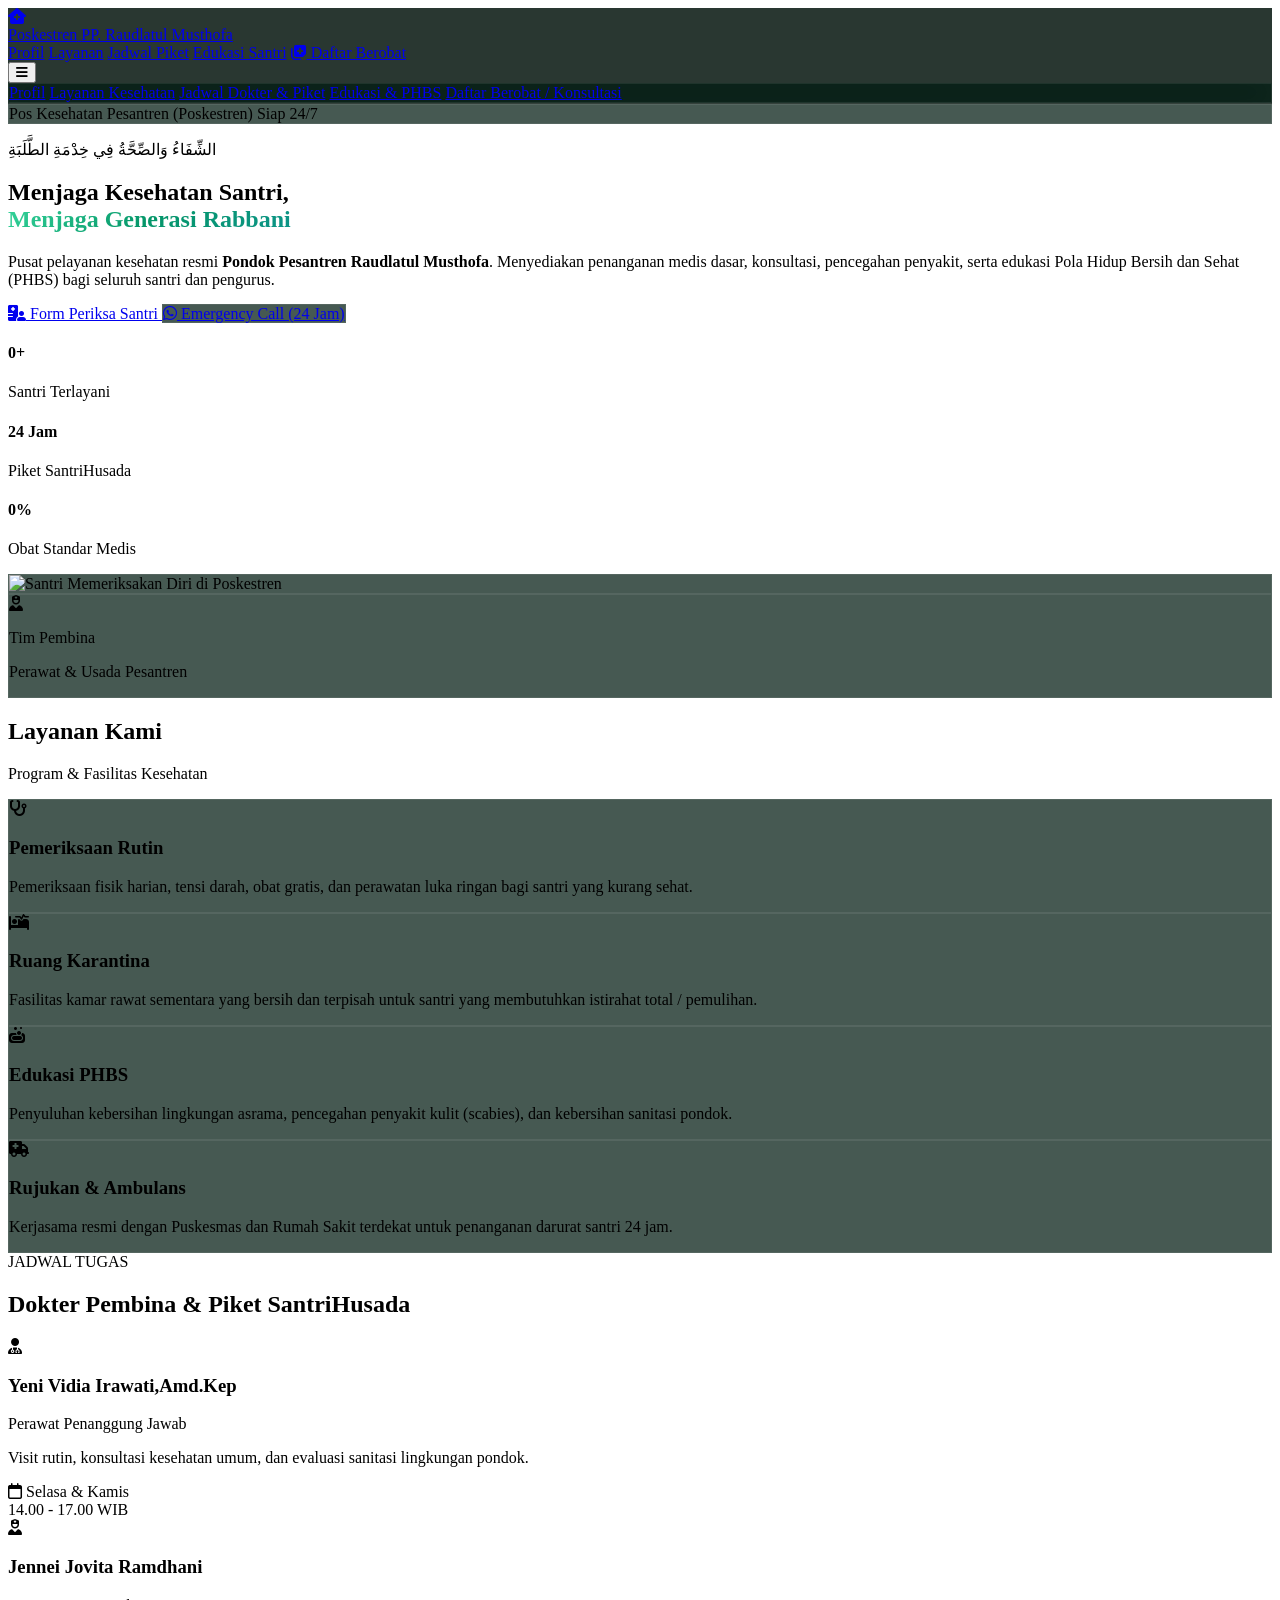
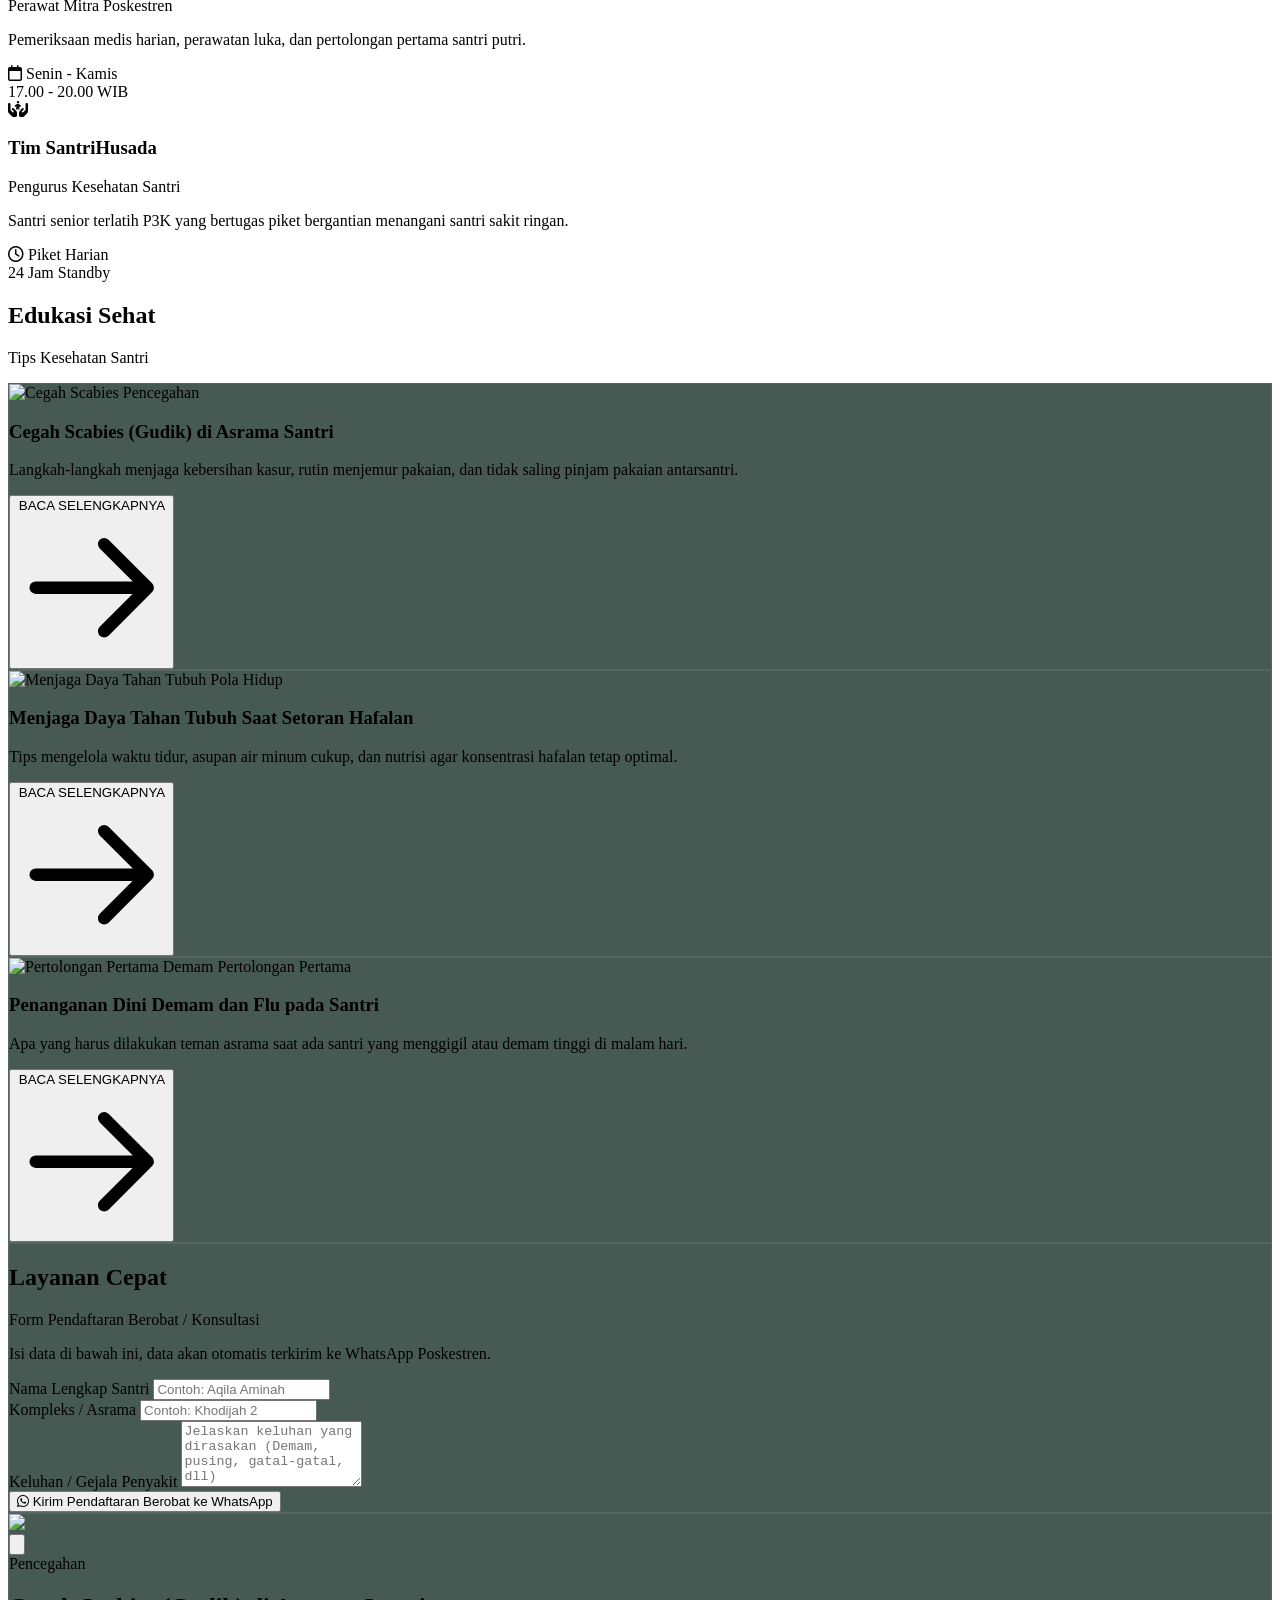
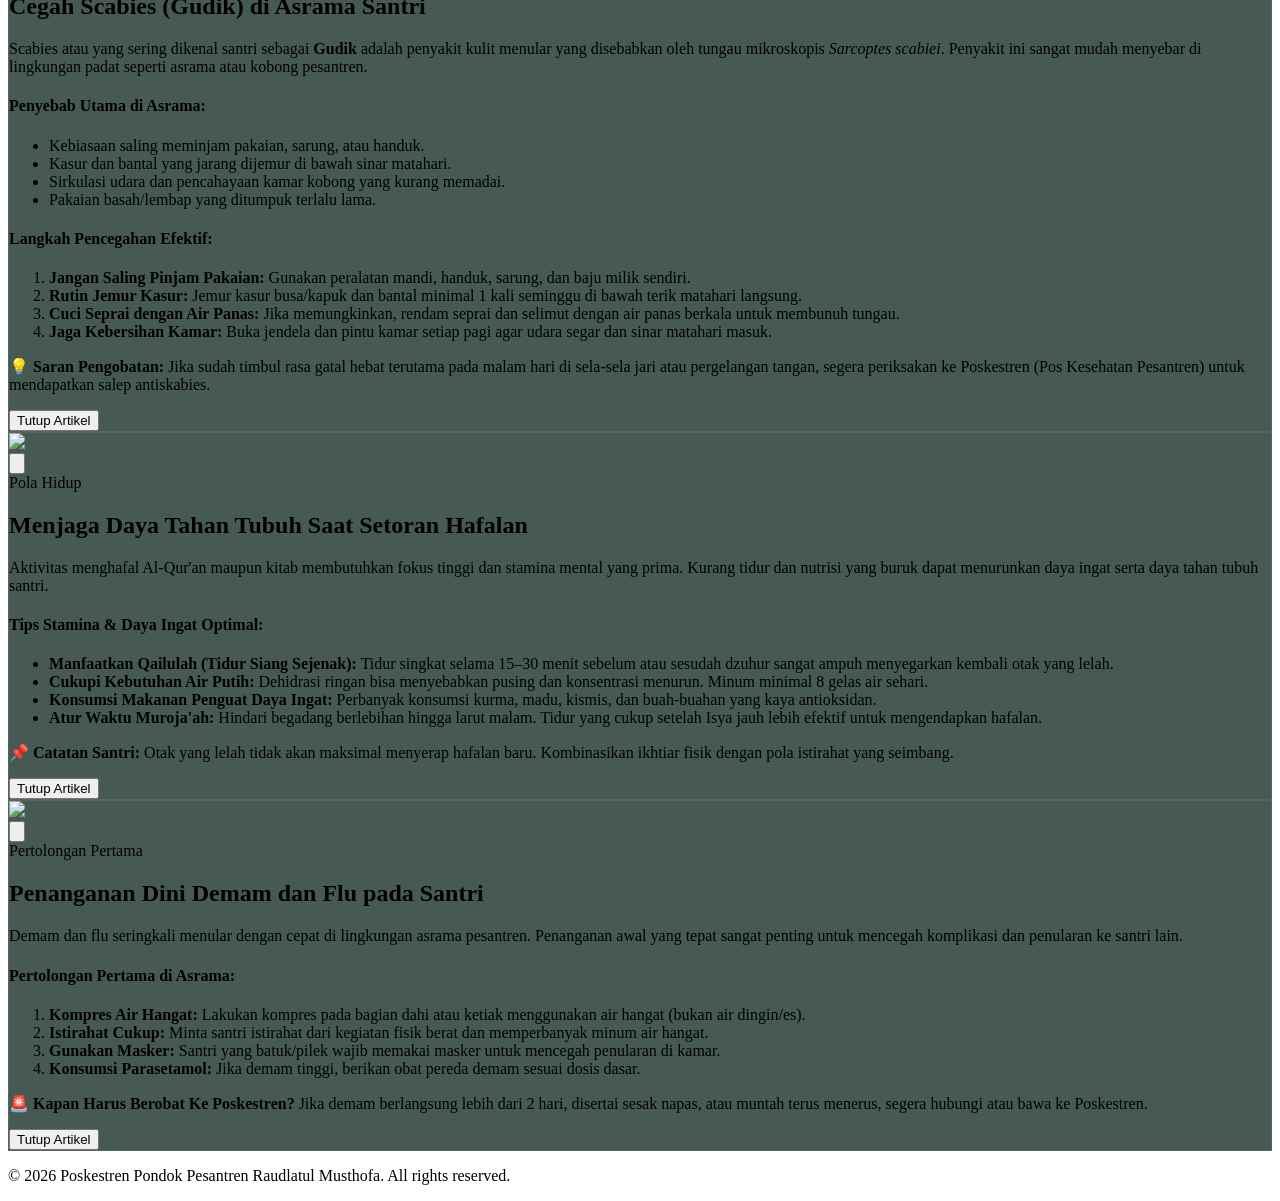
==== commit 76784570: "Update index.html" ====
--- a/index.html
+++ b/index.html
@@ -4,16 +4,14 @@
     <meta charset="UTF-8">
     <meta name="viewport" content="width=device-width, initial-scale=1.0">
     <title>Poskestren - Divisi Kesehatan Pondok Pesantren Raudlatul Musthofa</title>
-
+    
     <!-- Tailwind CSS CDN -->
     <script src="https://cdn.tailwindcss.com"></script>
     <!-- Font Awesome Icons -->
     <link rel="stylesheet" href="https://cdnjs.cloudflare.com/ajax/libs/font-awesome/6.4.0/css/all.min.css">
     <!-- Google Fonts -->
     <link href="https://fonts.googleapis.com/css2?family=Plus+Jakarta+Sans:wght@300;400;500;600;700;800&family=Amiri:wght@400;700&display=swap" rel="stylesheet">
-    <!-- Custom CSS -->
-    <link rel="stylesheet" href="style.css">
-
+    
     <script>
         tailwind.config = {
             theme: {
@@ -45,6 +43,41 @@
             }
         }
     </script>
+    <style>
+        ::-webkit-scrollbar {
+            width: 8px;
+        }
+        ::-webkit-scrollbar-track {
+            background: #04150E;
+        }
+        ::-webkit-scrollbar-thumb {
+            background: #115E59;
+            border-radius: 4px;
+        }
+        ::-webkit-scrollbar-thumb:hover {
+            background: #0D9488;
+        }
+        .glass-card {
+            background: rgba(8, 34, 24, 0.75);
+            backdrop-filter: blur(14px);
+            border: 1px solid rgba(255, 255, 255, 0.08);
+        }
+        .glass-nav {
+            background: rgba(4, 21, 14, 0.85);
+            backdrop-filter: blur(16px);
+            border-bottom: 1px solid rgba(255, 255, 255, 0.05);
+        }
+        .text-gold-gradient {
+            background: linear-gradient(135deg, #F59E0B 0%, #FBBF24 50%, #D97706 100%);
+            -webkit-background-clip: text;
+            -webkit-text-fill-color: transparent;
+        }
+        .text-emerald-gradient {
+            background: linear-gradient(135deg, #34D399 0%, #059669 50%, #0D9488 100%);
+            -webkit-background-clip: text;
+            -webkit-text-fill-color: transparent;
+        }
+    </style>
 </head>
 <body class="bg-santri-dark text-slate-200 font-sans antialiased relative overflow-x-hidden selection:bg-emerald-500 selection:text-white">
 
@@ -81,7 +114,7 @@
             </nav>
 
             <!-- Mobile Menu Toggle Button -->
-            <button id="mobile-menu-btn" type="button" class="lg:hidden text-slate-300 hover:text-white text-2xl focus:outline-none">
+            <button id="mobile-menu-btn" class="lg:hidden text-slate-300 hover:text-white text-2xl focus:outline-none">
                 <i class="fa-solid fa-bars" id="menu-icon"></i>
             </button>
         </div>
@@ -99,7 +132,7 @@
     <!-- Hero Section (Profil) -->
     <section id="profil" class="min-h-screen pt-32 pb-20 flex items-center justify-center relative px-6">
         <div class="max-w-7xl mx-auto grid grid-cols-1 lg:grid-cols-12 gap-12 items-center">
-
+            
             <div class="lg:col-span-7 space-y-8 text-center lg:text-left">
                 <div class="inline-flex items-center gap-2 px-4 py-2 rounded-full glass-card border border-emerald-500/30 text-emerald-300 text-xs sm:text-sm font-medium animate-bounce">
                     <span class="w-2 h-2 rounded-full bg-emerald-400 animate-ping"></span>
@@ -122,7 +155,7 @@
                     <a href="#consultation" class="w-full sm:w-auto px-8 py-4 rounded-xl bg-gradient-to-r from-emerald-600 via-teal-600 to-emerald-500 text-white font-bold shadow-xl shadow-emerald-900/40 hover:-translate-y-1 transition-all text-center flex items-center justify-center gap-2">
                         <i class="fa-solid fa-hospital-user"></i> Form Periksa Santri
                     </a>
-                    <a href="https://wa.me/6285784960886?text=Halo%20Poskestren,%20saya%20ingin%20melakukan%20panggilan%20darurat%20kesehatan%20santri." target="_blank" rel="noopener noreferrer" class="w-full sm:w-auto px-8 py-4 rounded-xl glass-card text-emerald-400 font-semibold hover:bg-emerald-500/10 border border-emerald-500/30 hover:border-emerald-400 transition-all text-center flex items-center justify-center gap-2">
+                    <a href="https://wa.me/6285784960886?text=Halo%20Poskestren,%20saya%20ingin%20melakukan%20panggilan%20darurat%20kesehatan%20santri." target="_blank" class="w-full sm:w-auto px-8 py-4 rounded-xl glass-card text-emerald-400 font-semibold hover:bg-emerald-500/10 border border-emerald-500/30 hover:border-emerald-400 transition-all text-center flex items-center justify-center gap-2">
                         <i class="fa-brands fa-whatsapp text-xl text-emerald-400"></i> Emergency Call (24 Jam)
                     </a>
                 </div>
@@ -151,7 +184,7 @@
                     <div class="relative w-full h-full rounded-3xl glass-card p-4 border border-emerald-500/30 overflow-hidden flex items-center justify-center">
                         <img src="https://images.unsplash.com/photo-1576091160550-2173dba999ef?auto=format&fit=crop&w=800&q=80" alt="Santri Memeriksakan Diri di Poskestren" class="w-full h-full object-cover rounded-2xl filter brightness-90 hover:scale-105 transition-all duration-500">
                     </div>
-
+                    
                     <!-- Floating Card Badge -->
                     <div class="absolute -bottom-6 -left-6 glass-card p-4 rounded-2xl border border-emerald-500/40 flex items-center gap-3 shadow-2xl">
                         <div class="w-12 h-12 rounded-xl bg-emerald-500/20 text-emerald-400 flex items-center justify-center text-2xl">
@@ -168,33 +201,8 @@
         </div>
     </section>
 
-    <!-- Profil: Sejarah Singkat Poskestren (Baca Selengkapnya) -->
-    <section id="sejarah-poskestren" class="py-12 px-6 relative z-10">
-        <div class="max-w-7xl mx-auto poskestren-blur-panel rounded-3xl p-8 sm:p-10 shadow-2xl">
-            <div class="flex flex-col lg:flex-row lg:items-center justify-between gap-8">
-                <div class="space-y-3 max-w-3xl">
-                    <span class="inline-block text-emerald-400 text-xs sm:text-sm font-extrabold uppercase tracking-widest">
-                        Profil & Sejarah Singkat Poskestren
-                    </span>
-                    <h2 class="text-2xl sm:text-3xl font-bold text-white">
-                        Sejarah Singkat Poskestren PP. Raudlatul Musthofa
-                    </h2>
-                    <p class="text-slate-300 text-sm sm:text-base leading-relaxed">
-                        Pos Kesehatan Pesantren (Poskestren) Pondok Pesantren Raudlatul Musthofa hadir untuk mendukung kesehatan santri, kebersihan lingkungan asrama, serta penerapan Pola Hidup Bersih dan Sehat (PHBS) dalam keseharian pesantren.
-                    </p>
-                </div>
-                <div class="flex-shrink-0">
-                    <button type="button" onclick="openModal('modal-sejarah')" class="px-6 py-3.5 rounded-xl bg-gradient-to-r from-emerald-600 to-teal-500 text-white font-semibold shadow-lg hover:scale-105 transition-all inline-flex items-center gap-2 cursor-pointer">
-                        <i class="fa-solid fa-book-open-reader"></i>
-                        <span>Baca Selengkapnya</span>
-                    </button>
-                </div>
-            </div>
-        </div>
-    </section>
-
-    <!-- Services Section (Layanan Poskestren) -->
-    <section id="services" class="py-24 px-6 relative z-10">
+    <!-- Services Section -->
+    <section id="services" class="py-24 px-6 relative">
         <div class="max-w-7xl mx-auto">
             <div class="text-center max-w-2xl mx-auto mb-16">
                 <h2 class="text-emerald-400 text-sm font-extrabold uppercase tracking-widest mb-2">Layanan Kami</h2>
@@ -203,7 +211,7 @@
 
             <div class="grid grid-cols-1 md:grid-cols-2 lg:grid-cols-4 gap-8">
                 <!-- Service 1 -->
-                <div class="poskestren-blur-panel p-8 rounded-3xl hover:-translate-y-2 transition-all duration-300 hover:border-emerald-500/50 group cursor-pointer">
+                <div class="glass-card p-8 rounded-3xl hover:-translate-y-2 transition-all duration-300 border border-white/5 hover:border-emerald-500/50 group cursor-pointer">
                     <div class="w-14 h-14 rounded-2xl bg-emerald-500/20 text-emerald-400 group-hover:bg-emerald-500 group-hover:text-white flex items-center justify-center text-2xl transition-all mb-6 shadow-md">
                         <i class="fa-solid fa-stethoscope"></i>
                     </div>
@@ -212,7 +220,7 @@
                 </div>
 
                 <!-- Service 2 -->
-                <div class="poskestren-blur-panel p-8 rounded-3xl hover:-translate-y-2 transition-all duration-300 hover:border-emerald-500/50 group cursor-pointer">
+                <div class="glass-card p-8 rounded-3xl hover:-translate-y-2 transition-all duration-300 border border-white/5 hover:border-emerald-500/50 group cursor-pointer">
                     <div class="w-14 h-14 rounded-2xl bg-emerald-500/20 text-emerald-400 group-hover:bg-emerald-500 group-hover:text-white flex items-center justify-center text-2xl transition-all mb-6 shadow-md">
                         <i class="fa-solid fa-bed-pulse"></i>
                     </div>
@@ -221,7 +229,7 @@
                 </div>
 
                 <!-- Service 3 -->
-                <div class="poskestren-blur-panel p-8 rounded-3xl hover:-translate-y-2 transition-all duration-300 hover:border-emerald-500/50 group cursor-pointer">
+                <div class="glass-card p-8 rounded-3xl hover:-translate-y-2 transition-all duration-300 border border-white/5 hover:border-emerald-500/50 group cursor-pointer">
                     <div class="w-14 h-14 rounded-2xl bg-emerald-500/20 text-emerald-400 group-hover:bg-emerald-500 group-hover:text-white flex items-center justify-center text-2xl transition-all mb-6 shadow-md">
                         <i class="fa-solid fa-soap"></i>
                     </div>
@@ -230,7 +238,7 @@
                 </div>
 
                 <!-- Service 4 -->
-                <div class="poskestren-blur-panel p-8 rounded-3xl hover:-translate-y-2 transition-all duration-300 hover:border-emerald-500/50 group cursor-pointer">
+                <div class="glass-card p-8 rounded-3xl hover:-translate-y-2 transition-all duration-300 border border-white/5 hover:border-emerald-500/50 group cursor-pointer">
                     <div class="w-14 h-14 rounded-2xl bg-emerald-500/20 text-emerald-400 group-hover:bg-emerald-500 group-hover:text-white flex items-center justify-center text-2xl transition-all mb-6 shadow-md">
                         <i class="fa-solid fa-truck-medical"></i>
                     </div>
@@ -241,7 +249,7 @@
         </div>
     </section>
 
-    <!-- SECTION JADWAL TUGAS / PIKET -->
+    <!-- SECTION JADWAL TUGAS / PIKET (SESUAI GAMBAR) -->
     <section id="schedule" class="py-24 px-6 relative">
         <div class="max-w-7xl mx-auto">
             <div class="text-center max-w-3xl mx-auto mb-16 space-y-2">
@@ -342,8 +350,8 @@
                 <!-- KARTU 1: SCABIES -->
                 <div class="glass-card border border-white/10 rounded-2xl overflow-hidden shadow-xl hover:shadow-2xl hover:border-emerald-500/50 transition-all duration-300 flex flex-col group">
                     <div class="relative h-48 overflow-hidden">
-                        <img src="https://images.unsplash.com/photo-1584515979956-d9f6e5d09982?auto=format&fit=crop&w=800&q=80"
-                             alt="Cegah Scabies"
+                        <img src="https://images.unsplash.com/photo-1584515979956-d9f6e5d09982?auto=format&fit=crop&w=800&q=80" 
+                             alt="Cegah Scabies" 
                              class="w-full h-full object-cover group-hover:scale-105 transition-transform duration-500 brightness-90">
                         <span class="absolute top-4 left-4 bg-emerald-600/90 text-white text-xs font-semibold px-3 py-1.5 rounded-full backdrop-blur-md">
                             Pencegahan
@@ -358,7 +366,7 @@
                                 Langkah-langkah menjaga kebersihan kasur, rutin menjemur pakaian, dan tidak saling pinjam pakaian antarsantri.
                             </p>
                         </div>
-                        <button type="button" onclick="openModal('modal-scabies')" class="inline-flex items-center text-emerald-400 hover:text-emerald-300 font-semibold text-sm tracking-wide transition-colors group/btn cursor-pointer">
+                        <button onclick="openModal('modal-scabies')" class="inline-flex items-center text-emerald-400 hover:text-emerald-300 font-semibold text-sm tracking-wide transition-colors group/btn cursor-pointer">
                             <span>BACA SELENGKAPNYA</span>
                             <svg class="w-4 h-4 ml-2 transform group-hover/btn:translate-x-1 transition-transform" fill="none" stroke="currentColor" viewBox="0 0 24 24">
                                 <path stroke-linecap="round" stroke-linejoin="round" stroke-width="2" d="M14 5l7 7m0 0l-7 7m7-7H3"/>
@@ -370,8 +378,8 @@
                 <!-- KARTU 2: HAFALAN & DAYA TAHAN TUBUH -->
                 <div class="glass-card border border-white/10 rounded-2xl overflow-hidden shadow-xl hover:shadow-2xl hover:border-emerald-500/50 transition-all duration-300 flex flex-col group">
                     <div class="relative h-48 overflow-hidden">
-                        <img src="https://images.unsplash.com/photo-1506126613408-eca07ce68773?auto=format&fit=crop&w=800&q=80"
-                             alt="Menjaga Daya Tahan Tubuh"
+                        <img src="https://images.unsplash.com/photo-1506126613408-eca07ce68773?auto=format&fit=crop&w=800&q=80" 
+                             alt="Menjaga Daya Tahan Tubuh" 
                              class="w-full h-full object-cover group-hover:scale-105 transition-transform duration-500 brightness-90">
                         <span class="absolute top-4 left-4 bg-amber-600/90 text-white text-xs font-semibold px-3 py-1.5 rounded-full backdrop-blur-md">
                             Pola Hidup
@@ -386,7 +394,7 @@
                                 Tips mengelola waktu tidur, asupan air minum cukup, dan nutrisi agar konsentrasi hafalan tetap optimal.
                             </p>
                         </div>
-                        <button type="button" onclick="openModal('modal-hafalan')" class="inline-flex items-center text-emerald-400 hover:text-emerald-300 font-semibold text-sm tracking-wide transition-colors group/btn cursor-pointer">
+                        <button onclick="openModal('modal-hafalan')" class="inline-flex items-center text-emerald-400 hover:text-emerald-300 font-semibold text-sm tracking-wide transition-colors group/btn cursor-pointer">
                             <span>BACA SELENGKAPNYA</span>
                             <svg class="w-4 h-4 ml-2 transform group-hover/btn:translate-x-1 transition-transform" fill="none" stroke="currentColor" viewBox="0 0 24 24">
                                 <path stroke-linecap="round" stroke-linejoin="round" stroke-width="2" d="M14 5l7 7m0 0l-7 7m7-7H3"/>
@@ -398,8 +406,8 @@
                 <!-- KARTU 3: DEMAM & FLU -->
                 <div class="glass-card border border-white/10 rounded-2xl overflow-hidden shadow-xl hover:shadow-2xl hover:border-emerald-500/50 transition-all duration-300 flex flex-col group">
                     <div class="relative h-48 overflow-hidden">
-                        <img src="https://images.unsplash.com/photo-1584308666744-24d5c474f2ae?auto=format&fit=crop&w=800&q=80"
-                             alt="Pertolongan Pertama Demam"
+                        <img src="https://images.unsplash.com/photo-1584308666744-24d5c474f2ae?auto=format&fit=crop&w=800&q=80" 
+                             alt="Pertolongan Pertama Demam" 
                              class="w-full h-full object-cover group-hover:scale-105 transition-transform duration-500 brightness-90">
                         <span class="absolute top-4 left-4 bg-teal-600/90 text-white text-xs font-semibold px-3 py-1.5 rounded-full backdrop-blur-md">
                             Pertolongan Pertama
@@ -414,7 +422,7 @@
                                 Apa yang harus dilakukan teman asrama saat ada santri yang menggigil atau demam tinggi di malam hari.
                             </p>
                         </div>
-                        <button type="button" onclick="openModal('modal-flu')" class="inline-flex items-center text-emerald-400 hover:text-emerald-300 font-semibold text-sm tracking-wide transition-colors group/btn cursor-pointer">
+                        <button onclick="openModal('modal-flu')" class="inline-flex items-center text-emerald-400 hover:text-emerald-300 font-semibold text-sm tracking-wide transition-colors group/btn cursor-pointer">
                             <span>BACA SELENGKAPNYA</span>
                             <svg class="w-4 h-4 ml-2 transform group-hover/btn:translate-x-1 transition-transform" fill="none" stroke="currentColor" viewBox="0 0 24 24">
                                 <path stroke-linecap="round" stroke-linejoin="round" stroke-width="2" d="M14 5l7 7m0 0l-7 7m7-7H3"/>
@@ -461,82 +469,174 @@
         </div>
     </section>
 
-    <!-- MODAL SEJARAH SINGKAT POSKESTREN -->
-    <div id="modal-sejarah" class="fixed inset-0 z-[60] hidden items-center justify-center p-4 sm:p-6 overflow-y-auto">
-        <div class="fixed inset-0 poskestren-modal-backdrop transition-opacity" onclick="closeModal('modal-sejarah')"></div>
-        <div class="poskestren-modal-box rounded-2xl max-w-2xl w-full mx-auto shadow-2xl overflow-hidden max-h-[90vh] flex flex-col">
-            <div class="p-6 sm:p-8 overflow-y-auto space-y-4 text-slate-200">
-                <div class="flex items-start justify-between gap-4 border-b border-white/10 pb-4">
-                    <div>
-                        <span class="text-xs font-bold uppercase tracking-widest text-emerald-400">Profil Poskestren</span>
-                        <h3 class="text-2xl font-bold text-white mt-1">Sejarah Singkat Poskestren PP. Raudlatul Musthofa</h3>
-                    </div>
-                    <button type="button" onclick="closeModal('modal-sejarah')" class="text-slate-300 hover:text-white text-xl px-2 py-1 cursor-pointer">
-                        <i class="fa-solid fa-xmark"></i>
-                    </button>
-                </div>
-                <p class="text-sm sm:text-base leading-relaxed text-slate-300">
-                    Pos Kesehatan Pesantren (Poskestren) Pondok Pesantren Raudlatul Musthofa hadir sebagai unit layanan kesehatan dasar yang membantu menjaga kesehatan fisik santri, kebersihan lingkungan asrama, serta pembiasaan Pola Hidup Bersih dan Sehat (PHBS).
-                </p>
-                <p class="text-sm sm:text-base leading-relaxed text-slate-300">
-                    Dengan dukungan perawat pembina, pengurus kesehatan santri (SantriHusada), serta koordinasi rujukan ke fasilitas kesehatan terdekat, Poskestren berupaya memberikan penanganan awal yang sigap dan terarah bagi santri maupun pengurus.
-                </p>
-            </div>
-            <div class="px-6 py-4 border-t border-white/10 flex justify-end bg-black/20">
-                <button type="button" onclick="closeModal('modal-sejarah')" class="px-5 py-2.5 rounded-xl bg-emerald-600 hover:bg-emerald-500 text-white text-sm font-semibold transition-colors cursor-pointer">
-                    Tutup
-                </button>
-            </div>
-        </div>
-    </div>
-
     <!-- MODAL POPUP 1: CEGAH SCABIES -->
-    <div id="modal-scabies" class="fixed inset-0 z-50 hidden items-center justify-center p-4 sm:p-6 overflow-y-auto">
+    <div id="modal-scabies" class="fixed inset-0 z-50 hidden flex items-center justify-center p-4 sm:p-6 overflow-y-auto">
         <div class="fixed inset-0 bg-black/80 backdrop-blur-sm transition-opacity" onclick="closeModal('modal-scabies')"></div>
         <div class="relative glass-card border border-emerald-500/40 rounded-2xl max-w-2xl w-full mx-auto shadow-2xl overflow-hidden z-10 max-h-[90vh] flex flex-col">
             <div class="relative h-56 sm:h-64 flex-shrink-0">
-                <img src="https://images.unsplash.com/photo-1584515979956-d9f6e5d09982?auto=format&fit=crop&w=1000&q=80" alt="Cegah Scabies" class="w-full h-full object-cover">
+                <img src="https://images.unsplash.com/photo-1584515979956-d9f6e5d09982?auto=format&fit=crop&w=1000&q=80" class="w-full h-full object-cover">
                 <div class="absolute inset-0 bg-gradient-to-t from-santri-dark via-santri-dark/40 to-transparent"></div>
-                <button type="button" onclick="closeModal('modal-scabies')" class="absolute top-4 right-4 w-9 h-9 rounded-full bg-black/50 text-white hover:bg-black/75 flex items-center justify-center cursor-pointer">
-                    <i class="fa-solid fa-xmark"></i>
+                <button onclick="closeModal('modal-scabies')" class="absolute top-4 right-4 bg-black/60 hover:bg-black/90 text-white rounded-full p-2 backdrop-blur-md transition-colors focus:outline-none cursor-pointer">
+                    <svg class="w-5 h-5" fill="none" stroke="currentColor" viewBox="0 0 24 24"><path stroke-linecap="round" stroke-linejoin="round" stroke-width="2" d="M6 18L18 6M6 6l12 12"/></svg>
                 </button>
-            </div>
-            <div class="p-6 sm:p-8 overflow-y-auto space-y-4 text-slate-200">
-                <h3 class="text-2xl font-bold text-white">Cegah Scabies (Gudik) di Asrama Santri</h3>
-                <p class="text-sm sm:text-base leading-relaxed text-slate-300">
-                    Jaga kebersihan sprei, sarung bantal, dan handuk pribadi, jemur perlengkapan tidur serta pakaian secara rutin di bawah sinar matahari, dan hindari bertukar pakaian atau alat tidur antarsantri.
-                </p>
-            </div>
-            <div class="px-6 py-4 border-t border-white/10 flex justify-end">
-                <button type="button" onclick="closeModal('modal-scabies')" class="px-5 py-2.5 rounded-xl bg-emerald-600 hover:bg-emerald-500 text-white text-sm font-semibold transition-colors cursor-pointer">
-                    Tutup
+                <div class="absolute bottom-4 left-6 right-6">
+                    <span class="inline-block bg-emerald-600 text-white text-xs font-semibold px-3 py-1 rounded-full mb-2">Pencegahan</span>
+                    <h2 class="text-2xl sm:text-3xl font-bold text-white">Cegah Scabies (Gudik) di Asrama Santri</h2>
+                </div>
+            </div>
+            <div class="p-6 overflow-y-auto space-y-4 text-slate-300 text-sm sm:text-base leading-relaxed">
+                <p>Scabies atau yang sering dikenal santri sebagai <strong class="text-emerald-400">Gudik</strong> adalah penyakit kulit menular yang disebabkan oleh tungau mikroskopis <em>Sarcoptes scabiei</em>. Penyakit ini sangat mudah menyebar di lingkungan padat seperti asrama atau kobong pesantren.</p>
+                <h4 class="text-lg font-semibold text-emerald-400 mt-4 mb-2">Penyebab Utama di Asrama:</h4>
+                <ul class="list-disc pl-5 space-y-1 text-slate-300">
+                    <li>Kebiasaan saling meminjam pakaian, sarung, atau handuk.</li>
+                    <li>Kasur dan bantal yang jarang dijemur di bawah sinar matahari.</li>
+                    <li>Sirkulasi udara dan pencahayaan kamar kobong yang kurang memadai.</li>
+                    <li>Pakaian basah/lembap yang ditumpuk terlalu lama.</li>
+                </ul>
+                <h4 class="text-lg font-semibold text-emerald-400 mt-4 mb-2">Langkah Pencegahan Efektif:</h4>
+                <ol class="list-decimal pl-5 space-y-2 text-slate-300">
+                    <li><strong class="text-white">Jangan Saling Pinjam Pakaian:</strong> Gunakan peralatan mandi, handuk, sarung, dan baju milik sendiri.</li>
+                    <li><strong class="text-white">Rutin Jemur Kasur:</strong> Jemur kasur busa/kapuk dan bantal minimal 1 kali seminggu di bawah terik matahari langsung.</li>
+                    <li><strong class="text-white">Cuci Seprai dengan Air Panas:</strong> Jika memungkinkan, rendam seprai dan selimut dengan air panas berkala untuk membunuh tungau.</li>
+                    <li><strong class="text-white">Jaga Kebersihan Kamar:</strong> Buka jendela dan pintu kamar setiap pagi agar udara segar dan sinar matahari masuk.</li>
+                </ol>
+                <div class="bg-emerald-950/60 border-l-4 border-emerald-500 p-4 rounded-r-lg mt-6">
+                    <p class="text-xs sm:text-sm text-emerald-300 font-medium">💡 <strong>Saran Pengobatan:</strong> Jika sudah timbul rasa gatal hebat terutama pada malam hari di sela-sela jari atau pergelangan tangan, segera periksakan ke Poskestren (Pos Kesehatan Pesantren) untuk mendapatkan salep antiskabies.</p>
+                </div>
+            </div>
+            <div class="p-4 bg-santri-dark border-t border-white/10 flex justify-end">
+                <button onclick="closeModal('modal-scabies')" class="px-5 py-2 bg-emerald-600 hover:bg-emerald-500 text-white font-medium rounded-xl text-sm transition-colors cursor-pointer">Tutup Artikel</button>
+            </div>
+        </div>
+    </div>
+
+    <!-- MODAL POPUP 2: HAFALAN -->
+    <div id="modal-hafalan" class="fixed inset-0 z-50 hidden flex items-center justify-center p-4 sm:p-6 overflow-y-auto">
+        <div class="fixed inset-0 bg-black/80 backdrop-blur-sm transition-opacity" onclick="closeModal('modal-hafalan')"></div>
+        <div class="relative glass-card border border-amber-500/40 rounded-2xl max-w-2xl w-full mx-auto shadow-2xl overflow-hidden z-10 max-h-[90vh] flex flex-col">
+            <div class="relative h-56 sm:h-64 flex-shrink-0">
+                <img src="https://images.unsplash.com/photo-1506126613408-eca07ce68773?auto=format&fit=crop&w=1000&q=80" class="w-full h-full object-cover">
+                <div class="absolute inset-0 bg-gradient-to-t from-santri-dark via-santri-dark/40 to-transparent"></div>
+                <button onclick="closeModal('modal-hafalan')" class="absolute top-4 right-4 bg-black/60 hover:bg-black/90 text-white rounded-full p-2 backdrop-blur-md transition-colors focus:outline-none cursor-pointer">
+                    <svg class="w-5 h-5" fill="none" stroke="currentColor" viewBox="0 0 24 24"><path stroke-linecap="round" stroke-linejoin="round" stroke-width="2" d="M6 18L18 6M6 6l12 12"/></svg>
                 </button>
+                <div class="absolute bottom-4 left-6 right-6">
+                    <span class="inline-block bg-amber-600 text-white text-xs font-semibold px-3 py-1 rounded-full mb-2">Pola Hidup</span>
+                    <h2 class="text-2xl sm:text-3xl font-bold text-white">Menjaga Daya Tahan Tubuh Saat Setoran Hafalan</h2>
+                </div>
+            </div>
+            <div class="p-6 overflow-y-auto space-y-4 text-slate-300 text-sm sm:text-base leading-relaxed">
+                <p>Aktivitas menghafal Al-Qur'an maupun kitab membutuhkan fokus tinggi dan stamina mental yang prima. Kurang tidur dan nutrisi yang buruk dapat menurunkan daya ingat serta daya tahan tubuh santri.</p>
+                <h4 class="text-lg font-semibold text-amber-400 mt-4 mb-2">Tips Stamina & Daya Ingat Optimal:</h4>
+                <ul class="list-disc pl-5 space-y-2 text-slate-300">
+                    <li><strong class="text-white">Manfaatkan Qailulah (Tidur Siang Sejenak):</strong> Tidur singkat selama 15–30 menit sebelum atau sesudah dzuhur sangat ampuh menyegarkan kembali otak yang lelah.</li>
+                    <li><strong class="text-white">Cukupi Kebutuhan Air Putih:</strong> Dehidrasi ringan bisa menyebabkan pusing dan konsentrasi menurun. Minum minimal 8 gelas air sehari.</li>
+                    <li><strong class="text-white">Konsumsi Makanan Penguat Daya Ingat:</strong> Perbanyak konsumsi kurma, madu, kismis, dan buah-buahan yang kaya antioksidan.</li>
+                    <li><strong class="text-white">Atur Waktu Muroja'ah:</strong> Hindari begadang berlebihan hingga larut malam. Tidur yang cukup setelah Isya jauh lebih efektif untuk mengendapkan hafalan.</li>
+                </ul>
+                <div class="bg-amber-950/60 border-l-4 border-amber-500 p-4 rounded-r-lg mt-6">
+                    <p class="text-xs sm:text-sm text-amber-300 font-medium">📌 <strong>Catatan Santri:</strong> Otak yang lelah tidak akan maksimal menyerap hafalan baru. Kombinasikan ikhtiar fisik dengan pola istirahat yang seimbang.</p>
+                </div>
+            </div>
+            <div class="p-4 bg-santri-dark border-t border-white/10 flex justify-end">
+                <button onclick="closeModal('modal-hafalan')" class="px-5 py-2 bg-amber-600 hover:bg-amber-500 text-white font-medium rounded-xl text-sm transition-colors cursor-pointer">Tutup Artikel</button>
             </div>
         </div>
     </div>
 
+    <!-- MODAL POPUP 3: DEMAM & FLU -->
+    <div id="modal-flu" class="fixed inset-0 z-50 hidden flex items-center justify-center p-4 sm:p-6 overflow-y-auto">
+        <div class="fixed inset-0 bg-black/80 backdrop-blur-sm transition-opacity" onclick="closeModal('modal-flu')"></div>
+        <div class="relative glass-card border border-teal-500/40 rounded-2xl max-w-2xl w-full mx-auto shadow-2xl overflow-hidden z-10 max-h-[90vh] flex flex-col">
+            <div class="relative h-56 sm:h-64 flex-shrink-0">
+                <img src="https://images.unsplash.com/photo-1584308666744-24d5c474f2ae?auto=format&fit=crop&w=1000&q=80" class="w-full h-full object-cover">
+                <div class="absolute inset-0 bg-gradient-to-t from-santri-dark via-santri-dark/40 to-transparent"></div>
+                <button onclick="closeModal('modal-flu')" class="absolute top-4 right-4 bg-black/60 hover:bg-black/90 text-white rounded-full p-2 backdrop-blur-md transition-colors focus:outline-none cursor-pointer">
+                    <svg class="w-5 h-5" fill="none" stroke="currentColor" viewBox="0 0 24 24"><path stroke-linecap="round" stroke-linejoin="round" stroke-width="2" d="M6 18L18 6M6 6l12 12"/></svg>
+                </button>
+                <div class="absolute bottom-4 left-6 right-6">
+                    <span class="inline-block bg-teal-600 text-white text-xs font-semibold px-3 py-1 rounded-full mb-2">Pertolongan Pertama</span>
+                    <h2 class="text-2xl sm:text-3xl font-bold text-white">Penanganan Dini Demam dan Flu pada Santri</h2>
+                </div>
+            </div>
+            <div class="p-6 overflow-y-auto space-y-4 text-slate-300 text-sm sm:text-base leading-relaxed">
+                <p>Demam dan flu seringkali menular dengan cepat di lingkungan asrama pesantren. Penanganan awal yang tepat sangat penting untuk mencegah komplikasi dan penularan ke santri lain.</p>
+                <h4 class="text-lg font-semibold text-teal-400 mt-4 mb-2">Pertolongan Pertama di Asrama:</h4>
+                <ol class="list-decimal pl-5 space-y-2 text-slate-300">
+                    <li><strong class="text-white">Kompres Air Hangat:</strong> Lakukan kompres pada bagian dahi atau ketiak menggunakan air hangat (bukan air dingin/es).</li>
+                    <li><strong class="text-white">Istirahat Cukup:</strong> Minta santri istirahat dari kegiatan fisik berat dan memperbanyak minum air hangat.</li>
+                    <li><strong class="text-white">Gunakan Masker:</strong> Santri yang batuk/pilek wajib memakai masker untuk mencegah penularan di kamar.</li>
+                    <li><strong class="text-white">Konsumsi Parasetamol:</strong> Jika demam tinggi, berikan obat pereda demam sesuai dosis dasar.</li>
+                </ol>
+                <div class="bg-teal-950/60 border-l-4 border-teal-500 p-4 rounded-r-lg mt-6">
+                    <p class="text-xs sm:text-sm text-teal-300 font-medium">🚨 <strong>Kapan Harus Berobat Ke Poskestren?</strong> Jika demam berlangsung lebih dari 2 hari, disertai sesak napas, atau muntah terus menerus, segera hubungi atau bawa ke Poskestren.</p>
+                </div>
+            </div>
+            <div class="p-4 bg-santri-dark border-t border-white/10 flex justify-end">
+                <button onclick="closeModal('modal-flu')" class="px-5 py-2 bg-teal-600 hover:bg-teal-500 text-white font-medium rounded-xl text-sm transition-colors cursor-pointer">Tutup Artikel</button>
+            </div>
+        </div>
+    </div>
+
+    <!-- Footer -->
+    <footer class="py-8 bg-santri-dark border-t border-white/5 text-center text-slate-400 text-sm">
+        <p>&copy; 2026 Poskestren Pondok Pesantren Raudlatul Musthofa. All rights reserved.</p>
+    </footer>
+
+    <!-- Script Javascript -->
     <script>
+        // Toggle Mobile Menu
+        const mobileMenuBtn = document.getElementById('mobile-menu-btn');
+        const mobileMenu = document.getElementById('mobile-menu');
+        const menuIcon = document.getElementById('menu-icon');
+
+        mobileMenuBtn.addEventListener('click', () => {
+            mobileMenu.classList.toggle('hidden');
+            if(mobileMenu.classList.contains('hidden')) {
+                menuIcon.classList.remove('fa-xmark');
+                menuIcon.classList.add('fa-bars');
+            } else {
+                menuIcon.classList.remove('fa-bars');
+                menuIcon.classList.add('fa-xmark');
+            }
+        });
+
+        document.querySelectorAll('.mobile-link').forEach(link => {
+            link.addEventListener('click', () => {
+                mobileMenu.classList.add('hidden');
+                menuIcon.classList.remove('fa-xmark');
+                menuIcon.classList.add('fa-bars');
+            });
+        });
+
+        // Fungsi Buka & Tutup Modal Artikel
         function openModal(id) {
             const modal = document.getElementById(id);
-            if (!modal) return;
-            modal.classList.remove('hidden');
-            modal.classList.add('flex');
+            if(modal) {
+                modal.classList.remove('hidden');
+                document.body.style.overflow = 'hidden';
+            }
         }
 
         function closeModal(id) {
             const modal = document.getElementById(id);
-            if (!modal) return;
-            modal.classList.add('hidden');
-            modal.classList.remove('flex');
-        }
-
-        function kirimWhatsApp(event) {
-            event.preventDefault();
-            const nama = document.getElementById('nama').value.trim();
-            const kamar = document.getElementById('kamar').value.trim();
-            const keluhan = document.getElementById('keluhan').value.trim();
-            const pesan = `Halo Poskestren, saya ingin mendaftar periksa:%0A- Nama: ${encodeURIComponent(nama)}%0A- Asrama/Kamar: ${encodeURIComponent(kamar)}%0A- Keluhan: ${encodeURIComponent(keluhan)}`;
-            window.open(`https://wa.me/6285784960886?text=${pesan}`, '_blank', 'noopener,noreferrer');
+            if(modal) {
+                modal.classList.add('hidden');
+                document.body.style.overflow = 'auto';
+            }
+        }
+
+        // Fungsi Kirim ke WhatsApp (085784960886)
+        function kirimWhatsApp(e) {
+            e.preventDefault();
+            const nama = document.getElementById('nama').value;
+            const kamar = document.getElementById('kamar').value;
+            const keluhan = document.getElementById('keluhan').value;
+
+            const nomorWa = "6285784960886";
+            const pesan = `Halo Poskestren PP. Raudlatul Musthofa,%0A%0ASaya ingin mendaftarkan santri untuk pemeriksaan/berobat:%0A- *Nama Lengkap*: ${nama}%0A- *Kamar/Asrama*: ${kamar}%0A- *Keluhan*: ${keluhan}%0A%0AMohon bantuan penanganannya, terima kasih.`;
+
+            window.open(`https://wa.me/${nomorWa}?text=${pesan}`, '_blank');
         }
     </script>
 </body>
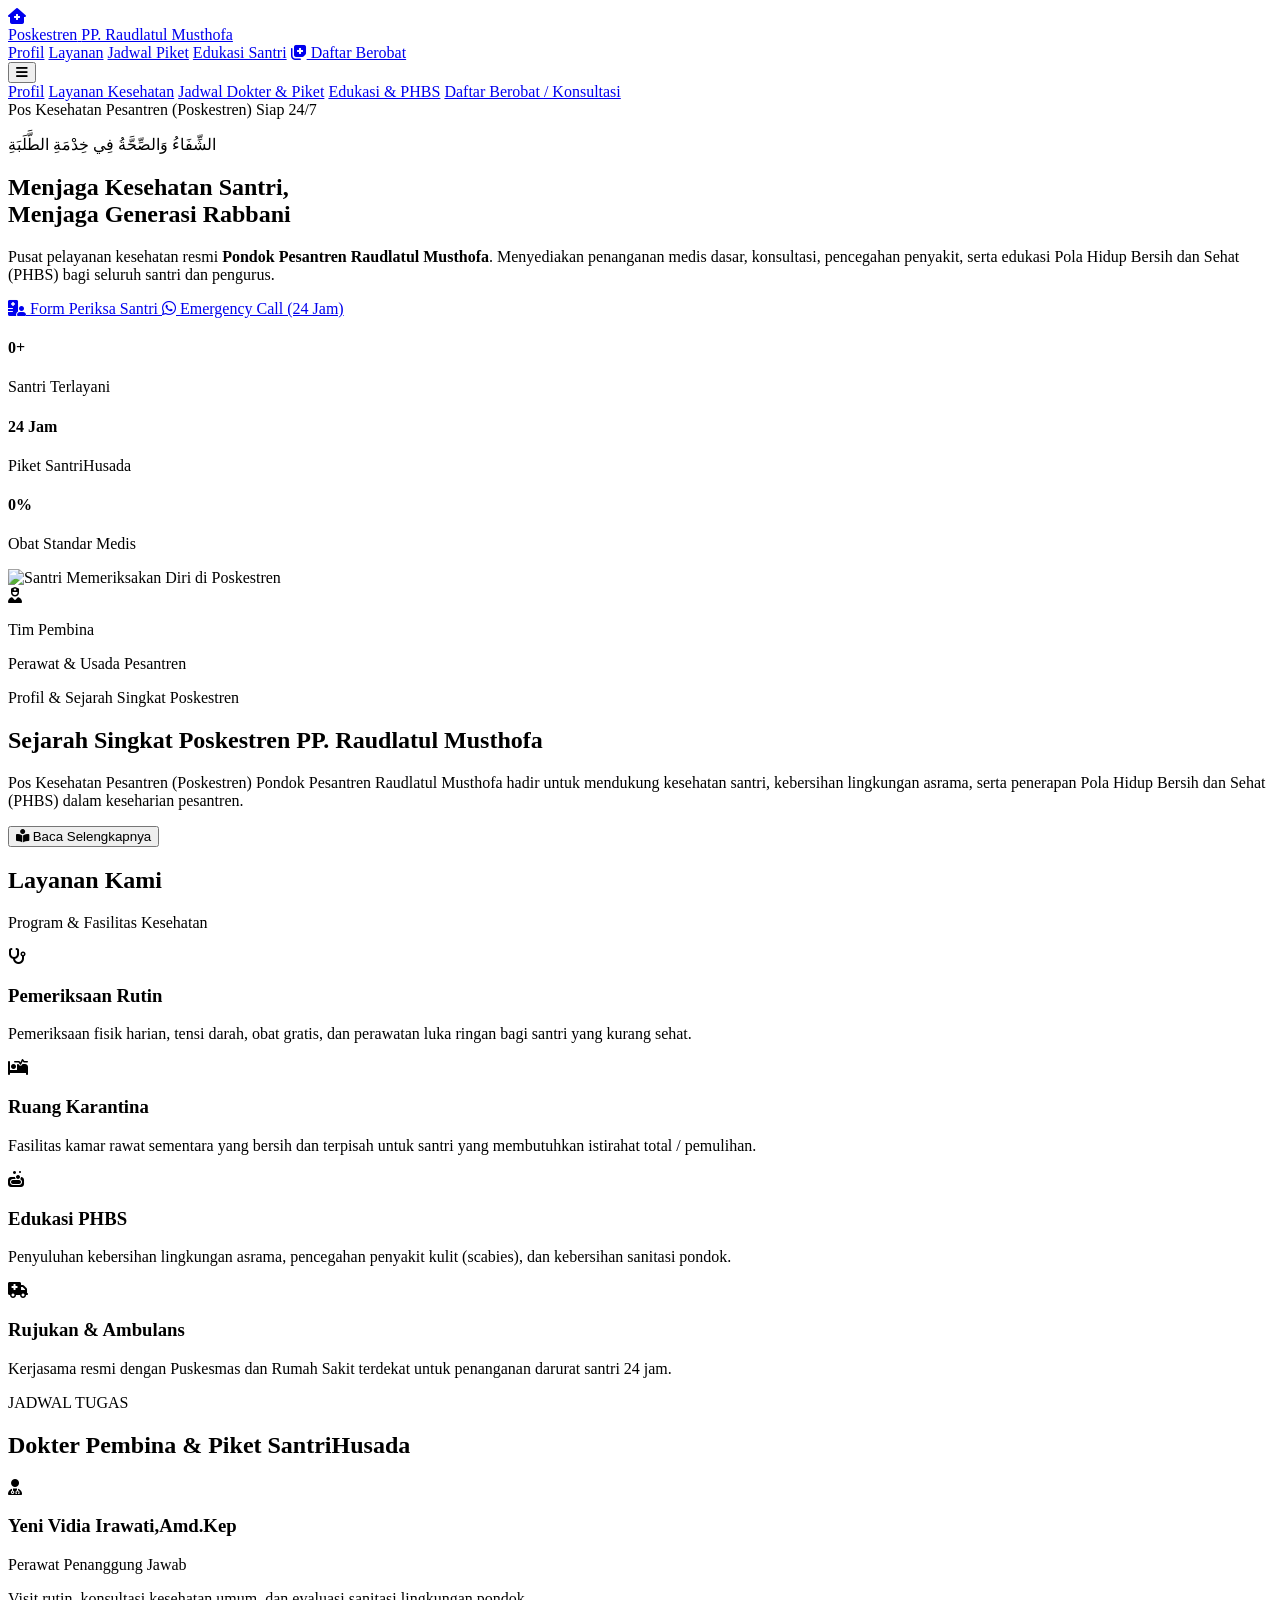
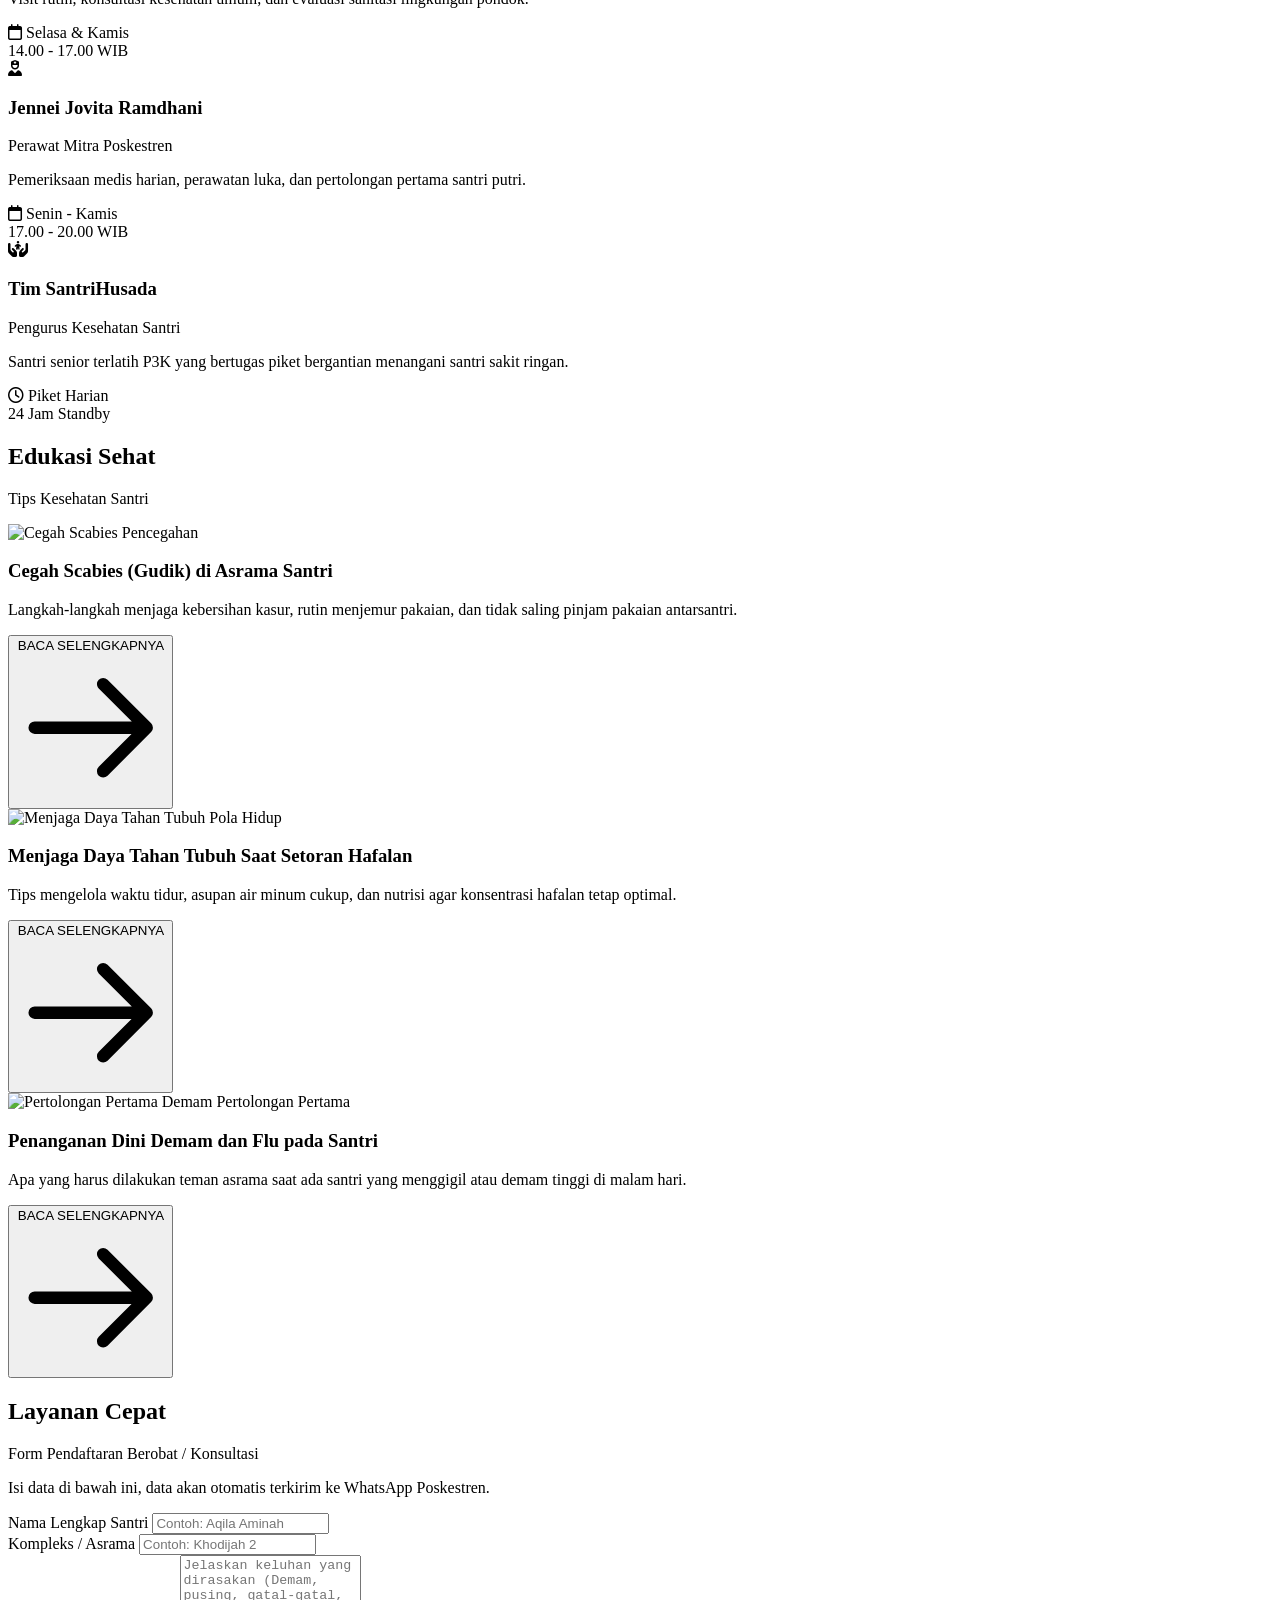
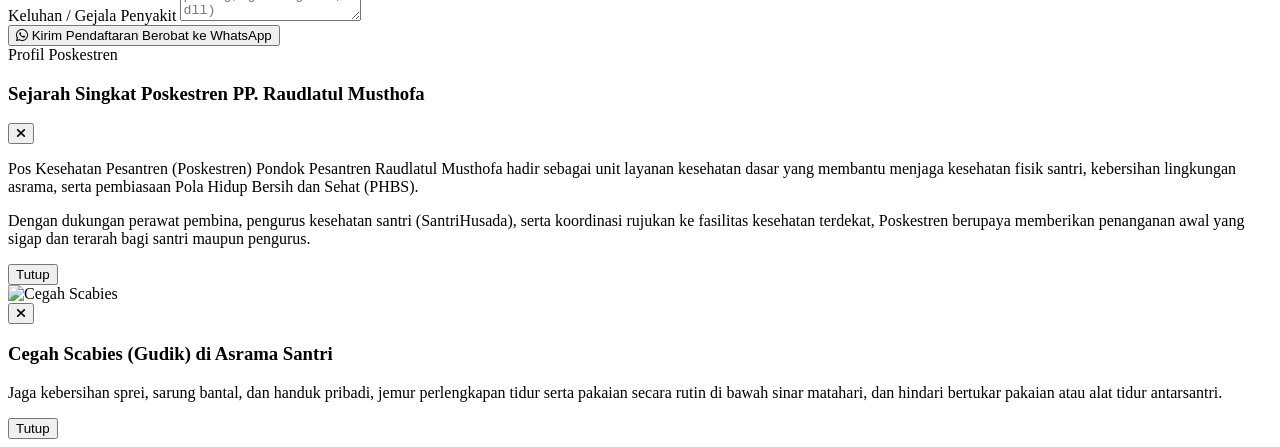
==== commit cdae4978: "Refactor index.html for improved structure and styles Updated HTML structure and styles for better o" ====
--- a/index.html
+++ b/index.html
@@ -4,14 +4,16 @@
     <meta charset="UTF-8">
     <meta name="viewport" content="width=device-width, initial-scale=1.0">
     <title>Poskestren - Divisi Kesehatan Pondok Pesantren Raudlatul Musthofa</title>
-    
+
     <!-- Tailwind CSS CDN -->
     <script src="https://cdn.tailwindcss.com"></script>
     <!-- Font Awesome Icons -->
     <link rel="stylesheet" href="https://cdnjs.cloudflare.com/ajax/libs/font-awesome/6.4.0/css/all.min.css">
     <!-- Google Fonts -->
     <link href="https://fonts.googleapis.com/css2?family=Plus+Jakarta+Sans:wght@300;400;500;600;700;800&family=Amiri:wght@400;700&display=swap" rel="stylesheet">
-    
+    <!-- Custom CSS -->
+    <link rel="stylesheet" href="style.css">
+
     <script>
         tailwind.config = {
             theme: {
@@ -43,41 +45,6 @@
             }
         }
     </script>
-    <style>
-        ::-webkit-scrollbar {
-            width: 8px;
-        }
-        ::-webkit-scrollbar-track {
-            background: #04150E;
-        }
-        ::-webkit-scrollbar-thumb {
-            background: #115E59;
-            border-radius: 4px;
-        }
-        ::-webkit-scrollbar-thumb:hover {
-            background: #0D9488;
-        }
-        .glass-card {
-            background: rgba(8, 34, 24, 0.75);
-            backdrop-filter: blur(14px);
-            border: 1px solid rgba(255, 255, 255, 0.08);
-        }
-        .glass-nav {
-            background: rgba(4, 21, 14, 0.85);
-            backdrop-filter: blur(16px);
-            border-bottom: 1px solid rgba(255, 255, 255, 0.05);
-        }
-        .text-gold-gradient {
-            background: linear-gradient(135deg, #F59E0B 0%, #FBBF24 50%, #D97706 100%);
-            -webkit-background-clip: text;
-            -webkit-text-fill-color: transparent;
-        }
-        .text-emerald-gradient {
-            background: linear-gradient(135deg, #34D399 0%, #059669 50%, #0D9488 100%);
-            -webkit-background-clip: text;
-            -webkit-text-fill-color: transparent;
-        }
-    </style>
 </head>
 <body class="bg-santri-dark text-slate-200 font-sans antialiased relative overflow-x-hidden selection:bg-emerald-500 selection:text-white">
 
@@ -114,7 +81,7 @@
             </nav>
 
             <!-- Mobile Menu Toggle Button -->
-            <button id="mobile-menu-btn" class="lg:hidden text-slate-300 hover:text-white text-2xl focus:outline-none">
+            <button id="mobile-menu-btn" type="button" class="lg:hidden text-slate-300 hover:text-white text-2xl focus:outline-none">
                 <i class="fa-solid fa-bars" id="menu-icon"></i>
             </button>
         </div>
@@ -132,7 +99,7 @@
     <!-- Hero Section (Profil) -->
     <section id="profil" class="min-h-screen pt-32 pb-20 flex items-center justify-center relative px-6">
         <div class="max-w-7xl mx-auto grid grid-cols-1 lg:grid-cols-12 gap-12 items-center">
-            
+
             <div class="lg:col-span-7 space-y-8 text-center lg:text-left">
                 <div class="inline-flex items-center gap-2 px-4 py-2 rounded-full glass-card border border-emerald-500/30 text-emerald-300 text-xs sm:text-sm font-medium animate-bounce">
                     <span class="w-2 h-2 rounded-full bg-emerald-400 animate-ping"></span>
@@ -155,7 +122,7 @@
                     <a href="#consultation" class="w-full sm:w-auto px-8 py-4 rounded-xl bg-gradient-to-r from-emerald-600 via-teal-600 to-emerald-500 text-white font-bold shadow-xl shadow-emerald-900/40 hover:-translate-y-1 transition-all text-center flex items-center justify-center gap-2">
                         <i class="fa-solid fa-hospital-user"></i> Form Periksa Santri
                     </a>
-                    <a href="https://wa.me/6285784960886?text=Halo%20Poskestren,%20saya%20ingin%20melakukan%20panggilan%20darurat%20kesehatan%20santri." target="_blank" class="w-full sm:w-auto px-8 py-4 rounded-xl glass-card text-emerald-400 font-semibold hover:bg-emerald-500/10 border border-emerald-500/30 hover:border-emerald-400 transition-all text-center flex items-center justify-center gap-2">
+                    <a href="https://wa.me/6285784960886?text=Halo%20Poskestren,%20saya%20ingin%20melakukan%20panggilan%20darurat%20kesehatan%20santri." target="_blank" rel="noopener noreferrer" class="w-full sm:w-auto px-8 py-4 rounded-xl glass-card text-emerald-400 font-semibold hover:bg-emerald-500/10 border border-emerald-500/30 hover:border-emerald-400 transition-all text-center flex items-center justify-center gap-2">
                         <i class="fa-brands fa-whatsapp text-xl text-emerald-400"></i> Emergency Call (24 Jam)
                     </a>
                 </div>
@@ -184,7 +151,7 @@
                     <div class="relative w-full h-full rounded-3xl glass-card p-4 border border-emerald-500/30 overflow-hidden flex items-center justify-center">
                         <img src="https://images.unsplash.com/photo-1576091160550-2173dba999ef?auto=format&fit=crop&w=800&q=80" alt="Santri Memeriksakan Diri di Poskestren" class="w-full h-full object-cover rounded-2xl filter brightness-90 hover:scale-105 transition-all duration-500">
                     </div>
-                    
+
                     <!-- Floating Card Badge -->
                     <div class="absolute -bottom-6 -left-6 glass-card p-4 rounded-2xl border border-emerald-500/40 flex items-center gap-3 shadow-2xl">
                         <div class="w-12 h-12 rounded-xl bg-emerald-500/20 text-emerald-400 flex items-center justify-center text-2xl">
@@ -201,8 +168,33 @@
         </div>
     </section>
 
-    <!-- Services Section -->
-    <section id="services" class="py-24 px-6 relative">
+    <!-- Profil: Sejarah Singkat Poskestren (Baca Selengkapnya) -->
+    <section id="sejarah-poskestren" class="py-12 px-6 relative z-10">
+        <div class="max-w-7xl mx-auto poskestren-blur-panel rounded-3xl p-8 sm:p-10 shadow-2xl">
+            <div class="flex flex-col lg:flex-row lg:items-center justify-between gap-8">
+                <div class="space-y-3 max-w-3xl">
+                    <span class="inline-block text-emerald-400 text-xs sm:text-sm font-extrabold uppercase tracking-widest">
+                        Profil & Sejarah Singkat Poskestren
+                    </span>
+                    <h2 class="text-2xl sm:text-3xl font-bold text-white">
+                        Sejarah Singkat Poskestren PP. Raudlatul Musthofa
+                    </h2>
+                    <p class="text-slate-300 text-sm sm:text-base leading-relaxed">
+                        Pos Kesehatan Pesantren (Poskestren) Pondok Pesantren Raudlatul Musthofa hadir untuk mendukung kesehatan santri, kebersihan lingkungan asrama, serta penerapan Pola Hidup Bersih dan Sehat (PHBS) dalam keseharian pesantren.
+                    </p>
+                </div>
+                <div class="flex-shrink-0">
+                    <button type="button" onclick="openModal('modal-sejarah')" class="px-6 py-3.5 rounded-xl bg-gradient-to-r from-emerald-600 to-teal-500 text-white font-semibold shadow-lg hover:scale-105 transition-all inline-flex items-center gap-2 cursor-pointer">
+                        <i class="fa-solid fa-book-open-reader"></i>
+                        <span>Baca Selengkapnya</span>
+                    </button>
+                </div>
+            </div>
+        </div>
+    </section>
+
+    <!-- Services Section (Layanan Poskestren) -->
+    <section id="services" class="py-24 px-6 relative z-10">
         <div class="max-w-7xl mx-auto">
             <div class="text-center max-w-2xl mx-auto mb-16">
                 <h2 class="text-emerald-400 text-sm font-extrabold uppercase tracking-widest mb-2">Layanan Kami</h2>
@@ -211,7 +203,7 @@
 
             <div class="grid grid-cols-1 md:grid-cols-2 lg:grid-cols-4 gap-8">
                 <!-- Service 1 -->
-                <div class="glass-card p-8 rounded-3xl hover:-translate-y-2 transition-all duration-300 border border-white/5 hover:border-emerald-500/50 group cursor-pointer">
+                <div class="poskestren-blur-panel p-8 rounded-3xl hover:-translate-y-2 transition-all duration-300 hover:border-emerald-500/50 group cursor-pointer">
                     <div class="w-14 h-14 rounded-2xl bg-emerald-500/20 text-emerald-400 group-hover:bg-emerald-500 group-hover:text-white flex items-center justify-center text-2xl transition-all mb-6 shadow-md">
                         <i class="fa-solid fa-stethoscope"></i>
                     </div>
@@ -220,7 +212,7 @@
                 </div>
 
                 <!-- Service 2 -->
-                <div class="glass-card p-8 rounded-3xl hover:-translate-y-2 transition-all duration-300 border border-white/5 hover:border-emerald-500/50 group cursor-pointer">
+                <div class="poskestren-blur-panel p-8 rounded-3xl hover:-translate-y-2 transition-all duration-300 hover:border-emerald-500/50 group cursor-pointer">
                     <div class="w-14 h-14 rounded-2xl bg-emerald-500/20 text-emerald-400 group-hover:bg-emerald-500 group-hover:text-white flex items-center justify-center text-2xl transition-all mb-6 shadow-md">
                         <i class="fa-solid fa-bed-pulse"></i>
                     </div>
@@ -229,7 +221,7 @@
                 </div>
 
                 <!-- Service 3 -->
-                <div class="glass-card p-8 rounded-3xl hover:-translate-y-2 transition-all duration-300 border border-white/5 hover:border-emerald-500/50 group cursor-pointer">
+                <div class="poskestren-blur-panel p-8 rounded-3xl hover:-translate-y-2 transition-all duration-300 hover:border-emerald-500/50 group cursor-pointer">
                     <div class="w-14 h-14 rounded-2xl bg-emerald-500/20 text-emerald-400 group-hover:bg-emerald-500 group-hover:text-white flex items-center justify-center text-2xl transition-all mb-6 shadow-md">
                         <i class="fa-solid fa-soap"></i>
                     </div>
@@ -238,7 +230,7 @@
                 </div>
 
                 <!-- Service 4 -->
-                <div class="glass-card p-8 rounded-3xl hover:-translate-y-2 transition-all duration-300 border border-white/5 hover:border-emerald-500/50 group cursor-pointer">
+                <div class="poskestren-blur-panel p-8 rounded-3xl hover:-translate-y-2 transition-all duration-300 hover:border-emerald-500/50 group cursor-pointer">
                     <div class="w-14 h-14 rounded-2xl bg-emerald-500/20 text-emerald-400 group-hover:bg-emerald-500 group-hover:text-white flex items-center justify-center text-2xl transition-all mb-6 shadow-md">
                         <i class="fa-solid fa-truck-medical"></i>
                     </div>
@@ -249,7 +241,7 @@
         </div>
     </section>
 
-    <!-- SECTION JADWAL TUGAS / PIKET (SESUAI GAMBAR) -->
+    <!-- SECTION JADWAL TUGAS / PIKET -->
     <section id="schedule" class="py-24 px-6 relative">
         <div class="max-w-7xl mx-auto">
             <div class="text-center max-w-3xl mx-auto mb-16 space-y-2">
@@ -350,8 +342,8 @@
                 <!-- KARTU 1: SCABIES -->
                 <div class="glass-card border border-white/10 rounded-2xl overflow-hidden shadow-xl hover:shadow-2xl hover:border-emerald-500/50 transition-all duration-300 flex flex-col group">
                     <div class="relative h-48 overflow-hidden">
-                        <img src="https://images.unsplash.com/photo-1584515979956-d9f6e5d09982?auto=format&fit=crop&w=800&q=80" 
-                             alt="Cegah Scabies" 
+                        <img src="https://images.unsplash.com/photo-1584515979956-d9f6e5d09982?auto=format&fit=crop&w=800&q=80"
+                             alt="Cegah Scabies"
                              class="w-full h-full object-cover group-hover:scale-105 transition-transform duration-500 brightness-90">
                         <span class="absolute top-4 left-4 bg-emerald-600/90 text-white text-xs font-semibold px-3 py-1.5 rounded-full backdrop-blur-md">
                             Pencegahan
@@ -366,7 +358,7 @@
                                 Langkah-langkah menjaga kebersihan kasur, rutin menjemur pakaian, dan tidak saling pinjam pakaian antarsantri.
                             </p>
                         </div>
-                        <button onclick="openModal('modal-scabies')" class="inline-flex items-center text-emerald-400 hover:text-emerald-300 font-semibold text-sm tracking-wide transition-colors group/btn cursor-pointer">
+                        <button type="button" onclick="openModal('modal-scabies')" class="inline-flex items-center text-emerald-400 hover:text-emerald-300 font-semibold text-sm tracking-wide transition-colors group/btn cursor-pointer">
                             <span>BACA SELENGKAPNYA</span>
                             <svg class="w-4 h-4 ml-2 transform group-hover/btn:translate-x-1 transition-transform" fill="none" stroke="currentColor" viewBox="0 0 24 24">
                                 <path stroke-linecap="round" stroke-linejoin="round" stroke-width="2" d="M14 5l7 7m0 0l-7 7m7-7H3"/>
@@ -378,8 +370,8 @@
                 <!-- KARTU 2: HAFALAN & DAYA TAHAN TUBUH -->
                 <div class="glass-card border border-white/10 rounded-2xl overflow-hidden shadow-xl hover:shadow-2xl hover:border-emerald-500/50 transition-all duration-300 flex flex-col group">
                     <div class="relative h-48 overflow-hidden">
-                        <img src="https://images.unsplash.com/photo-1506126613408-eca07ce68773?auto=format&fit=crop&w=800&q=80" 
-                             alt="Menjaga Daya Tahan Tubuh" 
+                        <img src="https://images.unsplash.com/photo-1506126613408-eca07ce68773?auto=format&fit=crop&w=800&q=80"
+                             alt="Menjaga Daya Tahan Tubuh"
                              class="w-full h-full object-cover group-hover:scale-105 transition-transform duration-500 brightness-90">
                         <span class="absolute top-4 left-4 bg-amber-600/90 text-white text-xs font-semibold px-3 py-1.5 rounded-full backdrop-blur-md">
                             Pola Hidup
@@ -394,7 +386,7 @@
                                 Tips mengelola waktu tidur, asupan air minum cukup, dan nutrisi agar konsentrasi hafalan tetap optimal.
                             </p>
                         </div>
-                        <button onclick="openModal('modal-hafalan')" class="inline-flex items-center text-emerald-400 hover:text-emerald-300 font-semibold text-sm tracking-wide transition-colors group/btn cursor-pointer">
+                        <button type="button" onclick="openModal('modal-hafalan')" class="inline-flex items-center text-emerald-400 hover:text-emerald-300 font-semibold text-sm tracking-wide transition-colors group/btn cursor-pointer">
                             <span>BACA SELENGKAPNYA</span>
                             <svg class="w-4 h-4 ml-2 transform group-hover/btn:translate-x-1 transition-transform" fill="none" stroke="currentColor" viewBox="0 0 24 24">
                                 <path stroke-linecap="round" stroke-linejoin="round" stroke-width="2" d="M14 5l7 7m0 0l-7 7m7-7H3"/>
@@ -406,8 +398,8 @@
                 <!-- KARTU 3: DEMAM & FLU -->
                 <div class="glass-card border border-white/10 rounded-2xl overflow-hidden shadow-xl hover:shadow-2xl hover:border-emerald-500/50 transition-all duration-300 flex flex-col group">
                     <div class="relative h-48 overflow-hidden">
-                        <img src="https://images.unsplash.com/photo-1584308666744-24d5c474f2ae?auto=format&fit=crop&w=800&q=80" 
-                             alt="Pertolongan Pertama Demam" 
+                        <img src="https://images.unsplash.com/photo-1584308666744-24d5c474f2ae?auto=format&fit=crop&w=800&q=80"
+                             alt="Pertolongan Pertama Demam"
                              class="w-full h-full object-cover group-hover:scale-105 transition-transform duration-500 brightness-90">
                         <span class="absolute top-4 left-4 bg-teal-600/90 text-white text-xs font-semibold px-3 py-1.5 rounded-full backdrop-blur-md">
                             Pertolongan Pertama
@@ -422,7 +414,7 @@
                                 Apa yang harus dilakukan teman asrama saat ada santri yang menggigil atau demam tinggi di malam hari.
                             </p>
                         </div>
-                        <button onclick="openModal('modal-flu')" class="inline-flex items-center text-emerald-400 hover:text-emerald-300 font-semibold text-sm tracking-wide transition-colors group/btn cursor-pointer">
+                        <button type="button" onclick="openModal('modal-flu')" class="inline-flex items-center text-emerald-400 hover:text-emerald-300 font-semibold text-sm tracking-wide transition-colors group/btn cursor-pointer">
                             <span>BACA SELENGKAPNYA</span>
                             <svg class="w-4 h-4 ml-2 transform group-hover/btn:translate-x-1 transition-transform" fill="none" stroke="currentColor" viewBox="0 0 24 24">
                                 <path stroke-linecap="round" stroke-linejoin="round" stroke-width="2" d="M14 5l7 7m0 0l-7 7m7-7H3"/>
@@ -469,174 +461,82 @@
         </div>
     </section>
 
+    <!-- MODAL SEJARAH SINGKAT POSKESTREN -->
+    <div id="modal-sejarah" class="fixed inset-0 z-[60] hidden items-center justify-center p-4 sm:p-6 overflow-y-auto">
+        <div class="fixed inset-0 poskestren-modal-backdrop transition-opacity" onclick="closeModal('modal-sejarah')"></div>
+        <div class="poskestren-modal-box rounded-2xl max-w-2xl w-full mx-auto shadow-2xl overflow-hidden max-h-[90vh] flex flex-col">
+            <div class="p-6 sm:p-8 overflow-y-auto space-y-4 text-slate-200">
+                <div class="flex items-start justify-between gap-4 border-b border-white/10 pb-4">
+                    <div>
+                        <span class="text-xs font-bold uppercase tracking-widest text-emerald-400">Profil Poskestren</span>
+                        <h3 class="text-2xl font-bold text-white mt-1">Sejarah Singkat Poskestren PP. Raudlatul Musthofa</h3>
+                    </div>
+                    <button type="button" onclick="closeModal('modal-sejarah')" class="text-slate-300 hover:text-white text-xl px-2 py-1 cursor-pointer">
+                        <i class="fa-solid fa-xmark"></i>
+                    </button>
+                </div>
+                <p class="text-sm sm:text-base leading-relaxed text-slate-300">
+                    Pos Kesehatan Pesantren (Poskestren) Pondok Pesantren Raudlatul Musthofa hadir sebagai unit layanan kesehatan dasar yang membantu menjaga kesehatan fisik santri, kebersihan lingkungan asrama, serta pembiasaan Pola Hidup Bersih dan Sehat (PHBS).
+                </p>
+                <p class="text-sm sm:text-base leading-relaxed text-slate-300">
+                    Dengan dukungan perawat pembina, pengurus kesehatan santri (SantriHusada), serta koordinasi rujukan ke fasilitas kesehatan terdekat, Poskestren berupaya memberikan penanganan awal yang sigap dan terarah bagi santri maupun pengurus.
+                </p>
+            </div>
+            <div class="px-6 py-4 border-t border-white/10 flex justify-end bg-black/20">
+                <button type="button" onclick="closeModal('modal-sejarah')" class="px-5 py-2.5 rounded-xl bg-emerald-600 hover:bg-emerald-500 text-white text-sm font-semibold transition-colors cursor-pointer">
+                    Tutup
+                </button>
+            </div>
+        </div>
+    </div>
+
     <!-- MODAL POPUP 1: CEGAH SCABIES -->
-    <div id="modal-scabies" class="fixed inset-0 z-50 hidden flex items-center justify-center p-4 sm:p-6 overflow-y-auto">
+    <div id="modal-scabies" class="fixed inset-0 z-50 hidden items-center justify-center p-4 sm:p-6 overflow-y-auto">
         <div class="fixed inset-0 bg-black/80 backdrop-blur-sm transition-opacity" onclick="closeModal('modal-scabies')"></div>
         <div class="relative glass-card border border-emerald-500/40 rounded-2xl max-w-2xl w-full mx-auto shadow-2xl overflow-hidden z-10 max-h-[90vh] flex flex-col">
             <div class="relative h-56 sm:h-64 flex-shrink-0">
-                <img src="https://images.unsplash.com/photo-1584515979956-d9f6e5d09982?auto=format&fit=crop&w=1000&q=80" class="w-full h-full object-cover">
+                <img src="https://images.unsplash.com/photo-1584515979956-d9f6e5d09982?auto=format&fit=crop&w=1000&q=80" alt="Cegah Scabies" class="w-full h-full object-cover">
                 <div class="absolute inset-0 bg-gradient-to-t from-santri-dark via-santri-dark/40 to-transparent"></div>
-                <button onclick="closeModal('modal-scabies')" class="absolute top-4 right-4 bg-black/60 hover:bg-black/90 text-white rounded-full p-2 backdrop-blur-md transition-colors focus:outline-none cursor-pointer">
-                    <svg class="w-5 h-5" fill="none" stroke="currentColor" viewBox="0 0 24 24"><path stroke-linecap="round" stroke-linejoin="round" stroke-width="2" d="M6 18L18 6M6 6l12 12"/></svg>
+                <button type="button" onclick="closeModal('modal-scabies')" class="absolute top-4 right-4 w-9 h-9 rounded-full bg-black/50 text-white hover:bg-black/75 flex items-center justify-center cursor-pointer">
+                    <i class="fa-solid fa-xmark"></i>
                 </button>
-                <div class="absolute bottom-4 left-6 right-6">
-                    <span class="inline-block bg-emerald-600 text-white text-xs font-semibold px-3 py-1 rounded-full mb-2">Pencegahan</span>
-                    <h2 class="text-2xl sm:text-3xl font-bold text-white">Cegah Scabies (Gudik) di Asrama Santri</h2>
-                </div>
-            </div>
-            <div class="p-6 overflow-y-auto space-y-4 text-slate-300 text-sm sm:text-base leading-relaxed">
-                <p>Scabies atau yang sering dikenal santri sebagai <strong class="text-emerald-400">Gudik</strong> adalah penyakit kulit menular yang disebabkan oleh tungau mikroskopis <em>Sarcoptes scabiei</em>. Penyakit ini sangat mudah menyebar di lingkungan padat seperti asrama atau kobong pesantren.</p>
-                <h4 class="text-lg font-semibold text-emerald-400 mt-4 mb-2">Penyebab Utama di Asrama:</h4>
-                <ul class="list-disc pl-5 space-y-1 text-slate-300">
-                    <li>Kebiasaan saling meminjam pakaian, sarung, atau handuk.</li>
-                    <li>Kasur dan bantal yang jarang dijemur di bawah sinar matahari.</li>
-                    <li>Sirkulasi udara dan pencahayaan kamar kobong yang kurang memadai.</li>
-                    <li>Pakaian basah/lembap yang ditumpuk terlalu lama.</li>
-                </ul>
-                <h4 class="text-lg font-semibold text-emerald-400 mt-4 mb-2">Langkah Pencegahan Efektif:</h4>
-                <ol class="list-decimal pl-5 space-y-2 text-slate-300">
-                    <li><strong class="text-white">Jangan Saling Pinjam Pakaian:</strong> Gunakan peralatan mandi, handuk, sarung, dan baju milik sendiri.</li>
-                    <li><strong class="text-white">Rutin Jemur Kasur:</strong> Jemur kasur busa/kapuk dan bantal minimal 1 kali seminggu di bawah terik matahari langsung.</li>
-                    <li><strong class="text-white">Cuci Seprai dengan Air Panas:</strong> Jika memungkinkan, rendam seprai dan selimut dengan air panas berkala untuk membunuh tungau.</li>
-                    <li><strong class="text-white">Jaga Kebersihan Kamar:</strong> Buka jendela dan pintu kamar setiap pagi agar udara segar dan sinar matahari masuk.</li>
-                </ol>
-                <div class="bg-emerald-950/60 border-l-4 border-emerald-500 p-4 rounded-r-lg mt-6">
-                    <p class="text-xs sm:text-sm text-emerald-300 font-medium">💡 <strong>Saran Pengobatan:</strong> Jika sudah timbul rasa gatal hebat terutama pada malam hari di sela-sela jari atau pergelangan tangan, segera periksakan ke Poskestren (Pos Kesehatan Pesantren) untuk mendapatkan salep antiskabies.</p>
-                </div>
-            </div>
-            <div class="p-4 bg-santri-dark border-t border-white/10 flex justify-end">
-                <button onclick="closeModal('modal-scabies')" class="px-5 py-2 bg-emerald-600 hover:bg-emerald-500 text-white font-medium rounded-xl text-sm transition-colors cursor-pointer">Tutup Artikel</button>
+            </div>
+            <div class="p-6 sm:p-8 overflow-y-auto space-y-4 text-slate-200">
+                <h3 class="text-2xl font-bold text-white">Cegah Scabies (Gudik) di Asrama Santri</h3>
+                <p class="text-sm sm:text-base leading-relaxed text-slate-300">
+                    Jaga kebersihan sprei, sarung bantal, dan handuk pribadi, jemur perlengkapan tidur serta pakaian secara rutin di bawah sinar matahari, dan hindari bertukar pakaian atau alat tidur antarsantri.
+                </p>
+            </div>
+            <div class="px-6 py-4 border-t border-white/10 flex justify-end">
+                <button type="button" onclick="closeModal('modal-scabies')" class="px-5 py-2.5 rounded-xl bg-emerald-600 hover:bg-emerald-500 text-white text-sm font-semibold transition-colors cursor-pointer">
+                    Tutup
+                </button>
             </div>
         </div>
     </div>
 
-    <!-- MODAL POPUP 2: HAFALAN -->
-    <div id="modal-hafalan" class="fixed inset-0 z-50 hidden flex items-center justify-center p-4 sm:p-6 overflow-y-auto">
-        <div class="fixed inset-0 bg-black/80 backdrop-blur-sm transition-opacity" onclick="closeModal('modal-hafalan')"></div>
-        <div class="relative glass-card border border-amber-500/40 rounded-2xl max-w-2xl w-full mx-auto shadow-2xl overflow-hidden z-10 max-h-[90vh] flex flex-col">
-            <div class="relative h-56 sm:h-64 flex-shrink-0">
-                <img src="https://images.unsplash.com/photo-1506126613408-eca07ce68773?auto=format&fit=crop&w=1000&q=80" class="w-full h-full object-cover">
-                <div class="absolute inset-0 bg-gradient-to-t from-santri-dark via-santri-dark/40 to-transparent"></div>
-                <button onclick="closeModal('modal-hafalan')" class="absolute top-4 right-4 bg-black/60 hover:bg-black/90 text-white rounded-full p-2 backdrop-blur-md transition-colors focus:outline-none cursor-pointer">
-                    <svg class="w-5 h-5" fill="none" stroke="currentColor" viewBox="0 0 24 24"><path stroke-linecap="round" stroke-linejoin="round" stroke-width="2" d="M6 18L18 6M6 6l12 12"/></svg>
-                </button>
-                <div class="absolute bottom-4 left-6 right-6">
-                    <span class="inline-block bg-amber-600 text-white text-xs font-semibold px-3 py-1 rounded-full mb-2">Pola Hidup</span>
-                    <h2 class="text-2xl sm:text-3xl font-bold text-white">Menjaga Daya Tahan Tubuh Saat Setoran Hafalan</h2>
-                </div>
-            </div>
-            <div class="p-6 overflow-y-auto space-y-4 text-slate-300 text-sm sm:text-base leading-relaxed">
-                <p>Aktivitas menghafal Al-Qur'an maupun kitab membutuhkan fokus tinggi dan stamina mental yang prima. Kurang tidur dan nutrisi yang buruk dapat menurunkan daya ingat serta daya tahan tubuh santri.</p>
-                <h4 class="text-lg font-semibold text-amber-400 mt-4 mb-2">Tips Stamina & Daya Ingat Optimal:</h4>
-                <ul class="list-disc pl-5 space-y-2 text-slate-300">
-                    <li><strong class="text-white">Manfaatkan Qailulah (Tidur Siang Sejenak):</strong> Tidur singkat selama 15–30 menit sebelum atau sesudah dzuhur sangat ampuh menyegarkan kembali otak yang lelah.</li>
-                    <li><strong class="text-white">Cukupi Kebutuhan Air Putih:</strong> Dehidrasi ringan bisa menyebabkan pusing dan konsentrasi menurun. Minum minimal 8 gelas air sehari.</li>
-                    <li><strong class="text-white">Konsumsi Makanan Penguat Daya Ingat:</strong> Perbanyak konsumsi kurma, madu, kismis, dan buah-buahan yang kaya antioksidan.</li>
-                    <li><strong class="text-white">Atur Waktu Muroja'ah:</strong> Hindari begadang berlebihan hingga larut malam. Tidur yang cukup setelah Isya jauh lebih efektif untuk mengendapkan hafalan.</li>
-                </ul>
-                <div class="bg-amber-950/60 border-l-4 border-amber-500 p-4 rounded-r-lg mt-6">
-                    <p class="text-xs sm:text-sm text-amber-300 font-medium">📌 <strong>Catatan Santri:</strong> Otak yang lelah tidak akan maksimal menyerap hafalan baru. Kombinasikan ikhtiar fisik dengan pola istirahat yang seimbang.</p>
-                </div>
-            </div>
-            <div class="p-4 bg-santri-dark border-t border-white/10 flex justify-end">
-                <button onclick="closeModal('modal-hafalan')" class="px-5 py-2 bg-amber-600 hover:bg-amber-500 text-white font-medium rounded-xl text-sm transition-colors cursor-pointer">Tutup Artikel</button>
-            </div>
-        </div>
-    </div>
-
-    <!-- MODAL POPUP 3: DEMAM & FLU -->
-    <div id="modal-flu" class="fixed inset-0 z-50 hidden flex items-center justify-center p-4 sm:p-6 overflow-y-auto">
-        <div class="fixed inset-0 bg-black/80 backdrop-blur-sm transition-opacity" onclick="closeModal('modal-flu')"></div>
-        <div class="relative glass-card border border-teal-500/40 rounded-2xl max-w-2xl w-full mx-auto shadow-2xl overflow-hidden z-10 max-h-[90vh] flex flex-col">
-            <div class="relative h-56 sm:h-64 flex-shrink-0">
-                <img src="https://images.unsplash.com/photo-1584308666744-24d5c474f2ae?auto=format&fit=crop&w=1000&q=80" class="w-full h-full object-cover">
-                <div class="absolute inset-0 bg-gradient-to-t from-santri-dark via-santri-dark/40 to-transparent"></div>
-                <button onclick="closeModal('modal-flu')" class="absolute top-4 right-4 bg-black/60 hover:bg-black/90 text-white rounded-full p-2 backdrop-blur-md transition-colors focus:outline-none cursor-pointer">
-                    <svg class="w-5 h-5" fill="none" stroke="currentColor" viewBox="0 0 24 24"><path stroke-linecap="round" stroke-linejoin="round" stroke-width="2" d="M6 18L18 6M6 6l12 12"/></svg>
-                </button>
-                <div class="absolute bottom-4 left-6 right-6">
-                    <span class="inline-block bg-teal-600 text-white text-xs font-semibold px-3 py-1 rounded-full mb-2">Pertolongan Pertama</span>
-                    <h2 class="text-2xl sm:text-3xl font-bold text-white">Penanganan Dini Demam dan Flu pada Santri</h2>
-                </div>
-            </div>
-            <div class="p-6 overflow-y-auto space-y-4 text-slate-300 text-sm sm:text-base leading-relaxed">
-                <p>Demam dan flu seringkali menular dengan cepat di lingkungan asrama pesantren. Penanganan awal yang tepat sangat penting untuk mencegah komplikasi dan penularan ke santri lain.</p>
-                <h4 class="text-lg font-semibold text-teal-400 mt-4 mb-2">Pertolongan Pertama di Asrama:</h4>
-                <ol class="list-decimal pl-5 space-y-2 text-slate-300">
-                    <li><strong class="text-white">Kompres Air Hangat:</strong> Lakukan kompres pada bagian dahi atau ketiak menggunakan air hangat (bukan air dingin/es).</li>
-                    <li><strong class="text-white">Istirahat Cukup:</strong> Minta santri istirahat dari kegiatan fisik berat dan memperbanyak minum air hangat.</li>
-                    <li><strong class="text-white">Gunakan Masker:</strong> Santri yang batuk/pilek wajib memakai masker untuk mencegah penularan di kamar.</li>
-                    <li><strong class="text-white">Konsumsi Parasetamol:</strong> Jika demam tinggi, berikan obat pereda demam sesuai dosis dasar.</li>
-                </ol>
-                <div class="bg-teal-950/60 border-l-4 border-teal-500 p-4 rounded-r-lg mt-6">
-                    <p class="text-xs sm:text-sm text-teal-300 font-medium">🚨 <strong>Kapan Harus Berobat Ke Poskestren?</strong> Jika demam berlangsung lebih dari 2 hari, disertai sesak napas, atau muntah terus menerus, segera hubungi atau bawa ke Poskestren.</p>
-                </div>
-            </div>
-            <div class="p-4 bg-santri-dark border-t border-white/10 flex justify-end">
-                <button onclick="closeModal('modal-flu')" class="px-5 py-2 bg-teal-600 hover:bg-teal-500 text-white font-medium rounded-xl text-sm transition-colors cursor-pointer">Tutup Artikel</button>
-            </div>
-        </div>
-    </div>
-
-    <!-- Footer -->
-    <footer class="py-8 bg-santri-dark border-t border-white/5 text-center text-slate-400 text-sm">
-        <p>&copy; 2026 Poskestren Pondok Pesantren Raudlatul Musthofa. All rights reserved.</p>
-    </footer>
-
-    <!-- Script Javascript -->
     <script>
-        // Toggle Mobile Menu
-        const mobileMenuBtn = document.getElementById('mobile-menu-btn');
-        const mobileMenu = document.getElementById('mobile-menu');
-        const menuIcon = document.getElementById('menu-icon');
-
-        mobileMenuBtn.addEventListener('click', () => {
-            mobileMenu.classList.toggle('hidden');
-            if(mobileMenu.classList.contains('hidden')) {
-                menuIcon.classList.remove('fa-xmark');
-                menuIcon.classList.add('fa-bars');
-            } else {
-                menuIcon.classList.remove('fa-bars');
-                menuIcon.classList.add('fa-xmark');
-            }
-        });
-
-        document.querySelectorAll('.mobile-link').forEach(link => {
-            link.addEventListener('click', () => {
-                mobileMenu.classList.add('hidden');
-                menuIcon.classList.remove('fa-xmark');
-                menuIcon.classList.add('fa-bars');
-            });
-        });
-
-        // Fungsi Buka & Tutup Modal Artikel
         function openModal(id) {
             const modal = document.getElementById(id);
-            if(modal) {
-                modal.classList.remove('hidden');
-                document.body.style.overflow = 'hidden';
-            }
+            if (!modal) return;
+            modal.classList.remove('hidden');
+            modal.classList.add('flex');
         }
 
         function closeModal(id) {
             const modal = document.getElementById(id);
-            if(modal) {
-                modal.classList.add('hidden');
-                document.body.style.overflow = 'auto';
-            }
+            if (!modal) return;
+            modal.classList.add('hidden');
+            modal.classList.remove('flex');
         }
 
-        // Fungsi Kirim ke WhatsApp (085784960886)
-        function kirimWhatsApp(e) {
-            e.preventDefault();
-            const nama = document.getElementById('nama').value;
-            const kamar = document.getElementById('kamar').value;
-            const keluhan = document.getElementById('keluhan').value;
-
-            const nomorWa = "6285784960886";
-            const pesan = `Halo Poskestren PP. Raudlatul Musthofa,%0A%0ASaya ingin mendaftarkan santri untuk pemeriksaan/berobat:%0A- *Nama Lengkap*: ${nama}%0A- *Kamar/Asrama*: ${kamar}%0A- *Keluhan*: ${keluhan}%0A%0AMohon bantuan penanganannya, terima kasih.`;
-
-            window.open(`https://wa.me/${nomorWa}?text=${pesan}`, '_blank');
+        function kirimWhatsApp(event) {
+            event.preventDefault();
+            const nama = document.getElementById('nama').value.trim();
+            const kamar = document.getElementById('kamar').value.trim();
+            const keluhan = document.getElementById('keluhan').value.trim();
+            const pesan = `Halo Poskestren, saya ingin mendaftar periksa:%0A- Nama: ${encodeURIComponent(nama)}%0A- Asrama/Kamar: ${encodeURIComponent(kamar)}%0A- Keluhan: ${encodeURIComponent(keluhan)}`;
+            window.open(`https://wa.me/6285784960886?text=${pesan}`, '_blank', 'noopener,noreferrer');
         }
     </script>
 </body>
